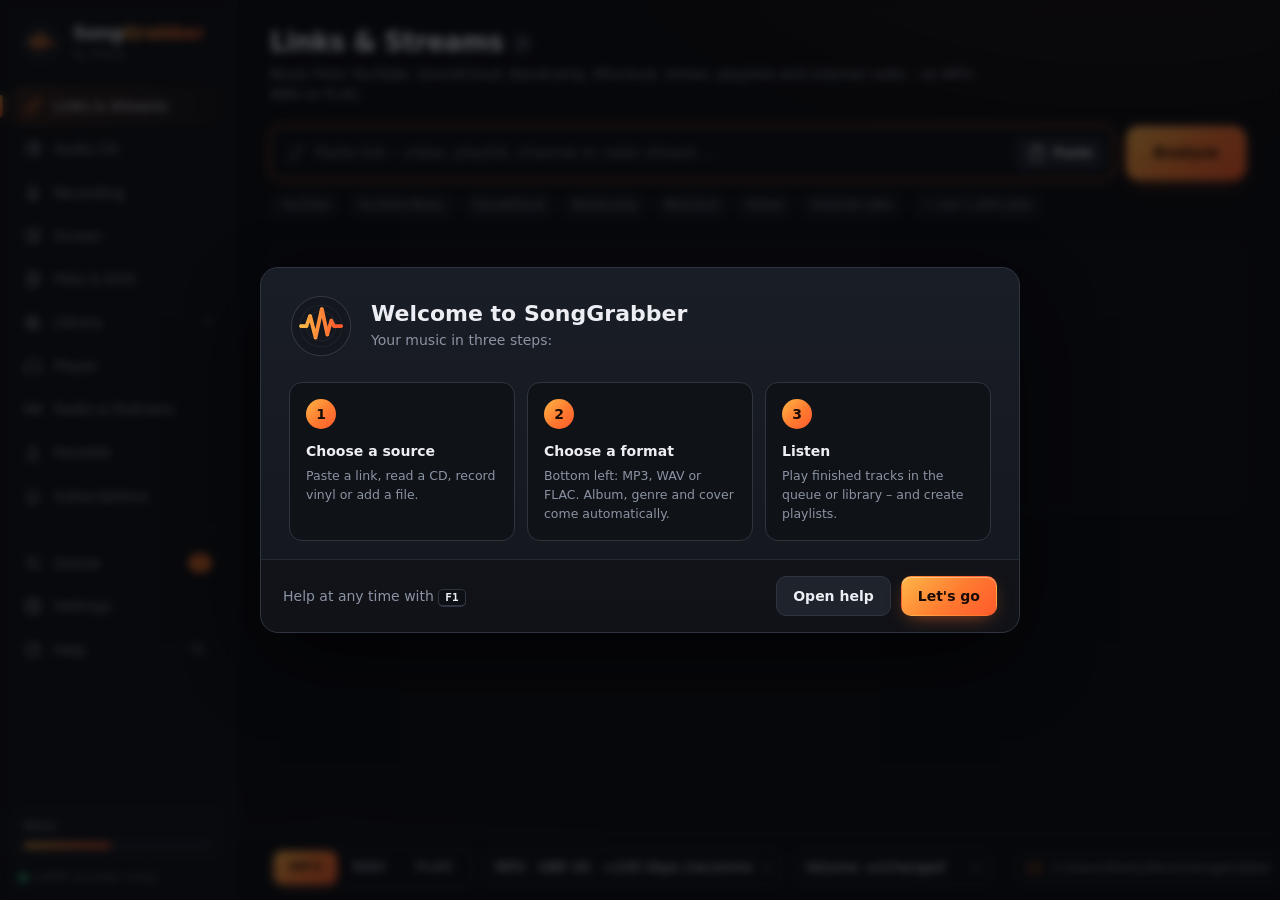
==== ui/index.html @ ac11a35f "Karaoke: Tonart ändern (Phase-Vocoder), Fernseher-Modus, Punkte, Verlauf & Bestenliste, Hall auf der" ====
<!doctype html>
<html lang="de">
<head>
<meta charset="utf-8">
<meta name="viewport" content="width=device-width, initial-scale=1">
<title>SongGrabber</title>
<link rel="stylesheet" href="app.css">
</head>
<body>
<svg width="0" height="0" style="position:absolute">
  <defs>
    <symbol id="i-link" viewBox="0 0 24 24"><path d="M10 13a5 5 0 0 0 7.07 0l3-3a5 5 0 0 0-7.07-7.07l-1.5 1.5"/><path d="M14 11a5 5 0 0 0-7.07 0l-3 3a5 5 0 0 0 7.07 7.07l1.5-1.5"/></symbol>
    <symbol id="i-disc" viewBox="0 0 24 24"><circle cx="12" cy="12" r="9"/><circle cx="12" cy="12" r="2.5"/><path d="M12 5.5a6.5 6.5 0 0 1 6.5 6.5"/></symbol>
    <symbol id="i-mic" viewBox="0 0 24 24"><rect x="9" y="3" width="6" height="11" rx="3"/><path d="M5.5 11a6.5 6.5 0 0 0 13 0M12 17.5V21M8.5 21h7"/></symbol>
    <symbol id="i-file" viewBox="0 0 24 24"><path d="M14 3H7a2 2 0 0 0-2 2v14a2 2 0 0 0 2 2h10a2 2 0 0 0 2-2V8z"/><path d="M14 3v5h5"/><circle cx="10.5" cy="16" r="1.8"/><path d="M12.3 16V10.5l3 1"/></symbol>
    <symbol id="i-queue" viewBox="0 0 24 24"><path d="M4 6h16M4 12h10M4 18h7"/><path d="M17 15v6l4-3z"/></symbol>
    <symbol id="i-gear" viewBox="0 0 24 24"><circle cx="12" cy="12" r="3"/><path d="M19.4 15a1.65 1.65 0 0 0 .33 1.82l.06.06a2 2 0 1 1-2.83 2.83l-.06-.06a1.65 1.65 0 0 0-1.82-.33 1.65 1.65 0 0 0-1 1.51V21a2 2 0 1 1-4 0v-.09A1.65 1.65 0 0 0 9 19.4a1.65 1.65 0 0 0-1.82.33l-.06.06a2 2 0 1 1-2.83-2.83l.06-.06A1.65 1.65 0 0 0 4.68 15a1.65 1.65 0 0 0-1.51-1H3a2 2 0 1 1 0-4h.09A1.65 1.65 0 0 0 4.6 9a1.65 1.65 0 0 0-.33-1.82l-.06-.06a2 2 0 1 1 2.83-2.83l.06.06A1.65 1.65 0 0 0 9 4.68a1.65 1.65 0 0 0 1-1.51V3a2 2 0 1 1 4 0v.09a1.65 1.65 0 0 0 1 1.51 1.65 1.65 0 0 0 1.82-.33l.06-.06a2 2 0 1 1 2.83 2.83l-.06.06A1.65 1.65 0 0 0 19.4 9a1.65 1.65 0 0 0 1.51 1H21a2 2 0 1 1 0 4h-.09a1.65 1.65 0 0 0-1.51 1z"/></symbol>
    <symbol id="i-folder" viewBox="0 0 24 24"><path d="M3 7a2 2 0 0 1 2-2h4l2 2h8a2 2 0 0 1 2 2v8a2 2 0 0 1-2 2H5a2 2 0 0 1-2-2z"/></symbol>
    <symbol id="i-paste" viewBox="0 0 24 24"><rect x="8" y="3" width="8" height="4" rx="1"/><path d="M16 5h2a2 2 0 0 1 2 2v12a2 2 0 0 1-2 2H6a2 2 0 0 1-2-2V7a2 2 0 0 1 2-2h2"/></symbol>
    <symbol id="i-x" viewBox="0 0 24 24"><path d="M6 6l12 12M18 6L6 18"/></symbol>
    <symbol id="i-eject" viewBox="0 0 24 24"><path d="M12 5l7 8H5z"/><path d="M5 18h14"/></symbol>
    <symbol id="i-refresh" viewBox="0 0 24 24"><path d="M20 11a8 8 0 0 0-14.3-4.9L4 8M4 4v4h4M4 13a8 8 0 0 0 14.3 4.9L20 16M20 20v-4h-4"/></symbol>
    <symbol id="i-check" viewBox="0 0 24 24"><path d="M5 12.5l4.5 4.5L19 7.5"/></symbol>
    <symbol id="i-radio" viewBox="0 0 24 24"><circle cx="12" cy="12" r="2"/><path d="M16.24 7.76a6 6 0 0 1 0 8.49M7.76 16.24a6 6 0 0 1 0-8.49M19.07 4.93a10 10 0 0 1 0 14.14M4.93 19.07a10 10 0 0 1 0-14.14"/></symbol>
    <symbol id="i-plus" viewBox="0 0 24 24"><path d="M12 5v14M5 12h14"/></symbol>
    <symbol id="i-dvd" viewBox="0 0 24 24"><circle cx="12" cy="12" r="9"/><circle cx="12" cy="12" r="2.5"/><path d="M7 9.5h2.2a2.5 2.5 0 0 1 0 5H7zM13.5 9.5l1.6 5 1.6-5"/></symbol>
    <symbol id="i-play" viewBox="0 0 24 24"><path d="M7 5l12 7-12 7z"/></symbol>
    <symbol id="i-pause" viewBox="0 0 24 24"><path d="M8 5v14M16 5v14"/></symbol>
    <symbol id="i-stop" viewBox="0 0 24 24"><rect x="6" y="6" width="12" height="12" rx="1.5"/></symbol>
    <symbol id="i-lib" viewBox="0 0 24 24"><path d="M4 4v16M8 4v16"/><rect x="11" y="4" width="4" height="16" rx="1"/><path d="M17.5 5.2l3.3 14.4"/></symbol>
    <symbol id="i-prev" viewBox="0 0 24 24"><path d="M18 6l-9 6 9 6zM6 6v12"/></symbol>
    <symbol id="i-next" viewBox="0 0 24 24"><path d="M6 6l9 6-9 6zM18 6v12"/></symbol>
    <symbol id="i-vol" viewBox="0 0 24 24"><path d="M4 9h4l5-4v14l-5-4H4z"/><path d="M16.5 8.5a5 5 0 0 1 0 7M19 6a8.5 8.5 0 0 1 0 12"/></symbol>
    <symbol id="i-list" viewBox="0 0 24 24"><path d="M9 6h11M9 12h11M9 18h11"/><circle cx="4.5" cy="6" r="1"/><circle cx="4.5" cy="12" r="1"/><circle cx="4.5" cy="18" r="1"/></symbol>
    <symbol id="i-copy" viewBox="0 0 24 24"><rect x="9" y="9" width="11" height="11" rx="2"/><path d="M5 15V6a2 2 0 0 1 2-2h8"/></symbol>
    <symbol id="i-cut" viewBox="0 0 24 24"><circle cx="6" cy="7" r="2.5"/><circle cx="6" cy="17" r="2.5"/><path d="M8 8.5L20 18M8 15.5L20 6"/></symbol>
    <symbol id="i-search" viewBox="0 0 24 24"><circle cx="11" cy="11" r="6.5"/><path d="M20 20l-4.2-4.2"/></symbol>
    <symbol id="i-shuffle" viewBox="0 0 24 24"><path d="M3 7h3.5c4 0 6 10 10 10H21M3 17h3.5c1.5 0 2.7-1.4 3.8-3.3M13.7 10.3C14.8 8.4 16 7 17.5 7H21M18 4l3 3-3 3M18 14l3 3-3 3"/></symbol>
    <symbol id="i-wand" viewBox="0 0 24 24"><path d="M5 19L17 7M14 4l1 2 2 1-2 1-1 2-1-2-2-1 2-1zM19 11l.6 1.4L21 13l-1.4.6L19 15l-.6-1.4L17 13l1.4-.6z"/></symbol>
    <symbol id="i-trash" viewBox="0 0 24 24"><path d="M4 7h16M10 11v6M14 11v6M6 7l1 13h10l1-13M9 7V4h6v3"/></symbol>
    <symbol id="i-help" viewBox="0 0 24 24"><circle cx="12" cy="12" r="9"/><path d="M9.5 9.2a2.6 2.6 0 0 1 5 .9c0 1.8-2.5 2.3-2.5 3.9M12 17.2v.1"/></symbol>
    <symbol id="i-stage" viewBox="0 0 24 24"><path d="M12 3a3 3 0 0 1 3 3v4a3 3 0 0 1-6 0V6a3 3 0 0 1 3-3z"/><path d="M5 20l3.5-5M19 20l-3.5-5M8 21h8"/></symbol>
    <symbol id="i-bell" viewBox="0 0 24 24"><path d="M6 16V11a6 6 0 0 1 12 0v5l1.5 2h-15z"/><path d="M10 20.5a2 2 0 0 0 4 0"/></symbol>
    <symbol id="i-tag" viewBox="0 0 24 24"><path d="M3 12V4h8l9.5 9.5-8 8z"/><circle cx="7.5" cy="8.5" r="1.4"/></symbol>
    <symbol id="i-lyrics" viewBox="0 0 24 24"><path d="M4 6h10M4 10h10M4 14h6"/><path d="M17 18V5l4 1.5"/><circle cx="15" cy="18" r="2"/></symbol>
    <symbol id="i-usb" viewBox="0 0 24 24"><rect x="7" y="9" width="10" height="13" rx="2"/><path d="M9 9V3h6v6M10.5 5.5v1M13.5 5.5v1"/></symbol>
    <symbol id="i-finger" viewBox="0 0 24 24"><path d="M12 11v3M8.5 9.5a4 4 0 0 1 7 2.5v2a8 8 0 0 1-1 4M6 12a6 6 0 0 1 10.5-4M5.5 16a10 10 0 0 0 .5-4M12 18a12 12 0 0 1-2 3M17.6 10.5c.3.5.4 1 .4 1.5v2"/></symbol>
    <symbol id="i-chapters" viewBox="0 0 24 24"><rect x="3" y="5" width="18" height="14" rx="2"/><path d="M8 5v14M14 5v14"/></symbol>
    <symbol id="i-repeat" viewBox="0 0 24 24"><path d="M17 2l3 3-3 3"/><path d="M4 11V9a4 4 0 0 1 4-4h12M7 22l-3-3 3-3"/><path d="M20 13v2a4 4 0 0 1-4 4H4"/></symbol>
    <symbol id="i-repeat1" viewBox="0 0 24 24"><path d="M17 2l3 3-3 3"/><path d="M4 11V9a4 4 0 0 1 4-4h12M7 22l-3-3 3-3"/><path d="M20 13v2a4 4 0 0 1-4 4H4"/><path d="M11 10.5l1.5-1v5"/></symbol>
    <symbol id="i-expand" viewBox="0 0 24 24"><path d="M15 3h6v6M9 21H3v-6M21 3l-7 7M3 21l7-7"/></symbol>
    <symbol id="i-phones" viewBox="0 0 24 24"><path d="M3 18v-6a9 9 0 0 1 18 0v6"/><path d="M21 19a2 2 0 0 1-2 2h-1v-6h3zM3 19a2 2 0 0 0 2 2h1v-6H3z"/></symbol>
    <symbol id="i-eq" viewBox="0 0 24 24"><path d="M4 21v-7M4 10V3M12 21v-9M12 8V3M20 21v-5M20 12V3M1 14h6M9 8h6M17 16h6"/></symbol>
    <symbol id="i-bulb" viewBox="0 0 24 24"><path d="M9 18h6M10 21h4M12 3a6 6 0 0 0-3.5 10.9c.6.5 1 1.2 1 2.1h5c0-.9.4-1.6 1-2.1A6 6 0 0 0 12 3z"/></symbol>
    <symbol id="i-palette" viewBox="0 0 24 24"><path d="M12 3a9 9 0 0 0 0 18c1.1 0 1.7-.9 1.4-1.8-.3-.8.2-1.7 1.1-1.7H17a4 4 0 0 0 4-4c0-5-4-8.5-9-8.5z"/><circle cx="7.5" cy="11" r="1.2"/><circle cx="10.5" cy="7.2" r="1.2"/><circle cx="15" cy="7.8" r="1.2"/></symbol>
    <symbol id="i-mini" viewBox="0 0 24 24"><rect x="3" y="4" width="18" height="16" rx="2"/><rect x="11" y="12" width="8" height="6" rx="1" fill="currentColor"/></symbol>
    <symbol id="i-moon" viewBox="0 0 24 24"><path d="M21 12.8A9 9 0 1 1 11.2 3a7 7 0 0 0 9.8 9.8z"/></symbol>
    <symbol id="i-full" viewBox="0 0 24 24"><path d="M8 3H5a2 2 0 0 0-2 2v3M21 8V5a2 2 0 0 0-2-2h-3M3 16v3a2 2 0 0 0 2 2h3M16 21h3a2 2 0 0 0 2-2v-3"/></symbol>
    <symbol id="i-mute" viewBox="0 0 24 24"><path d="M4 9h4l5-4v14l-5-4H4z"/><path d="M17 9l5 6M22 9l-5 6"/></symbol>
    <symbol id="i-sparkle" viewBox="0 0 24 24"><path d="M12 3l1.8 5.2L19 10l-5.2 1.8L12 17l-1.8-5.2L5 10l5.2-1.8z"/><path d="M19 15l.8 2.2L22 18l-2.2.8L19 21l-.8-2.2L16 18l2.2-.8z"/></symbol>
    <symbol id="i-podcast" viewBox="0 0 24 24"><circle cx="12" cy="10" r="3"/><path d="M12 13v8M7.5 15.5a7 7 0 1 1 9 0M5 18.5a10.5 10.5 0 1 1 14 0"/></symbol>
    <symbol id="i-tv" viewBox="0 0 24 24"><rect x="2.5" y="4.5" width="19" height="13" rx="2"/><path d="M8 21h8M12 17.5V21"/></symbol>
    <symbol id="i-trophy" viewBox="0 0 24 24"><path d="M7 4h10v5a5 5 0 0 1-10 0z"/><path d="M7 6H4.5a2.5 2.5 0 0 0 3 4M17 6h2.5a2.5 2.5 0 0 1-3 4M12 14v3.5M8.5 21h7M9.5 17.5h5"/></symbol>
    <symbol id="i-clock" viewBox="0 0 24 24"><circle cx="12" cy="12" r="9"/><path d="M12 7v5l3.2 2"/></symbol>
    <symbol id="i-star" viewBox="0 0 24 24"><path d="M12 3l2.8 5.7 6.2.9-4.5 4.4 1 6.2L12 17.3 6.5 20.2l1-6.2L3 9.6l6.2-.9z"/></symbol>
    <symbol id="i-globe" viewBox="0 0 24 24"><circle cx="12" cy="12" r="9"/><path d="M3 12h18M12 3a14 14 0 0 1 0 18M12 3a14 14 0 0 0 0 18"/></symbol>
    <symbol id="i-down" viewBox="0 0 24 24"><path d="M12 4v12M6 11l6 6 6-6M5 20h14"/></symbol>
    <symbol id="i-heart" viewBox="0 0 24 24"><path d="M12 20s-7-4.4-9.2-9A5 5 0 0 1 12 6a5 5 0 0 1 9.2 5C19 15.6 12 20 12 20z"/></symbol>
    <symbol id="i-screen" viewBox="0 0 24 24"><rect x="3" y="4" width="18" height="12" rx="2"/><path d="M8 20h8M12 16v4"/><circle cx="12" cy="10" r="2.2" fill="currentColor" stroke="none"/></symbol>
    <symbol id="i-micoff" viewBox="0 0 24 24"><path d="M9 9v2a3 3 0 0 0 5.1 2.1M15 10.5V6a3 3 0 0 0-5.7-1.3M5.5 11a6.5 6.5 0 0 0 10.6 5M18.5 11a6.4 6.4 0 0 1-.6 2.7M12 17.5V21M3 3l18 18"/></symbol>
    <symbol id="i-crop" viewBox="0 0 24 24"><path d="M6 2v14a2 2 0 0 0 2 2h14M2 6h14a2 2 0 0 1 2 2v14"/></symbol>
    <symbol id="i-up" viewBox="0 0 24 24"><path d="M6 15l6-6 6 6"/></symbol>
    <symbol id="i-down2" viewBox="0 0 24 24"><path d="M6 9l6 6 6-6"/></symbol>
    <symbol id="i-window" viewBox="0 0 24 24"><rect x="3" y="4" width="18" height="16" rx="2"/><path d="M3 8.5h18"/><circle cx="6" cy="6.3" r=".6"/><circle cx="8.3" cy="6.3" r=".6"/></symbol>
    <symbol id="i-pc" viewBox="0 0 24 24"><rect x="3" y="4" width="18" height="12" rx="2"/><path d="M8 20h8M12 16v4"/></symbol>
    <symbol id="i-plug" viewBox="0 0 24 24"><path d="M9 3v5M15 3v5M6 8h12v3a6 6 0 0 1-12 0zM12 17v4"/></symbol>
  </defs>
</svg>

<div class="app">
  <!-- ============ Seitenleiste ============ -->
  <aside class="side">
    <div class="brand">
      <svg class="logo" viewBox="0 0 48 48" aria-hidden="true">
        <defs><linearGradient id="lg" x1="0" y1="0" x2="1" y2="1"><stop offset="0" stop-color="#FFB547"/><stop offset="1" stop-color="#FF5A2C"/></linearGradient></defs>
        <circle cx="24" cy="24" r="22" fill="#14171D" stroke="#2A2F3A"/>
        <circle cx="24" cy="24" r="16" fill="none" stroke="#1F232B" stroke-width="1.2"/>
        <circle cx="24" cy="24" r="11" fill="none" stroke="#1F232B" stroke-width="1.2"/>
        <path d="M9 24h4l2.5-7 4 15 4.5-20 4 18 3-10 2 4h6" fill="none" stroke="url(#lg)" stroke-width="2.6" stroke-linecap="round" stroke-linejoin="round"/>
      </svg>
      <div>
        <div class="brand-name">Song<span>Grabber</span></div>
        <div class="brand-sub">by Pezhy</div>
      </div>
    </div>

    <nav class="nav">
      <button class="nav-item active" data-page="links"><svg><use href="#i-link"/></svg><span>Links &amp; Streams</span></button>
      <button class="nav-item" data-page="cd"><svg><use href="#i-disc"/></svg><span>Audio-CD</span></button>
      <button class="nav-item" data-page="rec"><svg><use href="#i-mic"/></svg><span>Aufnahme</span><i class="rec-dot" id="navRecDot"></i></button>
      <button class="nav-item" data-page="screen"><svg><use href="#i-screen"/></svg><span>Bildschirm</span><i class="rec-dot" id="navScrDot"></i></button>
      <button class="nav-item" data-page="files"><svg><use href="#i-file"/></svg><span>Dateien &amp; DVD</span></button>
      <button class="nav-item" data-page="library"><svg><use href="#i-lib"/></svg><span>Bibliothek</span><b class="count" id="libCount"></b></button>
      <button class="nav-item" data-page="player"><svg><use href="#i-phones"/></svg><span>Player</span><i class="eqbars" id="navEq"><b></b><b></b><b></b></i></button>
      <button class="nav-item" data-page="radio"><svg><use href="#i-radio"/></svg><span>Radio &amp; Podcasts</span></button>
      <button class="nav-item" data-page="karaoke"><svg><use href="#i-stage"/></svg><span>Karaoke</span></button>
      <button class="nav-item" data-page="abos"><svg><use href="#i-bell"/></svg><span>Abos</span><b class="count" id="aboCount"></b></button>
      <div class="nav-sep"></div>
      <button class="nav-item" data-page="queue"><svg><use href="#i-queue"/></svg><span>Warteschlange</span><b class="badge" id="queueBadge" hidden>0</b></button>
      <button class="nav-item" data-page="settings"><svg><use href="#i-gear"/></svg><span>Einstellungen</span></button>
      <button class="nav-item" data-page="help"><svg><use href="#i-help"/></svg><span>Hilfe</span><kbd class="nav-kbd">F1</kbd></button>
    </nav>

    <div class="side-foot">
      <div class="mini-now" id="miniNow" hidden>
        <div class="mini-title" id="miniTitle">–</div>
        <div class="bar"><i id="miniBar"></i></div>
      </div>
      <div class="tools-state" id="toolsState"><i></i><span>Prüfe Encoder …</span></div>
    </div>
  </aside>

  <!-- ============ Hauptbereich ============ -->
  <main class="main">

    <!-- ---------- Links ---------- -->
    <section class="page active" id="page-links">
      <header class="page-head">
        <div><h1>Links &amp; Streams</h1><p>Musik aus YouTube, SoundCloud, Bandcamp, Mixcloud, Vimeo, Playlists und Internetradio – als MP3, WAV oder FLAC.</p></div>
      </header>

      <div class="hero">
        <div class="url-field">
          <svg><use href="#i-link"/></svg>
          <input id="urlInput" type="text" spellcheck="false" placeholder="Link einfügen – Video, Playlist, Kanal oder Radio-Stream …">
          <button class="ghost sm" id="btnPaste" title="Aus Zwischenablage einfügen"><svg><use href="#i-paste"/></svg>Einfügen</button>
        </div>
        <button class="primary lg" id="btnAnalyze">Analysieren</button>
      </div>
      <div class="chips">
        <span>YouTube</span><span>YouTube Music</span><span>SoundCloud</span><span>Bandcamp</span><span>Mixcloud</span><span>Vimeo</span><span>Internetradio</span><span>+ über 1.000 Seiten</span>
      </div>

      <div class="clip-banner" id="clipBanner" hidden>
        <svg><use href="#i-paste"/></svg>
        <div class="grow"><b>Link in der Zwischenablage erkannt</b><small id="clipUrl"></small></div>
        <button class="ghost sm" id="clipNo">Ignorieren</button>
        <button class="primary sm" id="clipYes">Übernehmen</button>
      </div>

      <div class="stream-live" id="streamLive" hidden>
        <div class="pulse"></div>
        <div class="grow"><b id="streamName">Stream</b><small id="streamInfo">00:00 · 0 MB</small></div>
        <button class="danger" id="btnStreamStop"><svg><use href="#i-stop"/></svg>Mitschnitt beenden</button>
      </div>

      <div class="empty" id="linkEmpty">
        <div class="empty-art"><svg><use href="#i-link"/></svg></div>
        <h3>Link einfügen und loslegen</h3>
        <p>Einzelne Titel landen direkt mit Cover und ID3-Tags im Zielordner. Bei Playlists wählst du die Titel aus.</p>
      </div>

      <div class="card result" id="linkResult" hidden>
        <div class="result-top">
          <div class="thumb" id="resThumb"></div>
          <div class="result-meta">
            <div class="badges" id="resBadges"></div>
            <h2 id="resTitle">–</h2>
            <p class="muted" id="resSub">–</p>
            <div class="meta-found" id="resMeta" hidden></div>
            <div class="form-grid three" id="resFields">
              <label>Interpret<input id="resArtist"></label>
              <label id="resTrackWrap">Titel<input id="resTrack"></label>
              <label>Album<input id="resAlbum" placeholder="wird automatisch gesucht"></label>
              <label>Genre<input id="resGenre" list="genres" placeholder="wird automatisch gesucht"></label>
              <label id="resYearWrap">Jahr<input id="resYear"></label>
              <label id="resNoWrap">Titel-Nr.<input id="resNo" placeholder="z. B. 1/11"></label>
            </div>
          </div>
        </div>

        <div class="chap-box" id="chapBox" hidden>
          <div class="live-head">
            <div class="live-ico chap"><svg><use href="#i-chapters"/></svg></div>
            <div class="grow"><b id="chapHead">Kapitel gefunden</b><small id="chapSub">Jedes Kapitel wird ein eigener Titel – mit Nummer, Album und Cover.</small></div>
            <label class="switch inline-sw"><input type="checkbox" id="chapOn" checked><i></i><span>Aufteilen</span></label>
          </div>
          <div class="chap-list" id="chapList"></div>
        </div>

        <div class="live-box" id="liveBox" hidden>
          <div class="live-head">
            <div class="live-ico"><svg><use href="#i-stage"/></svg></div>
            <div class="grow"><b>Das sieht nach einem Live-Auftritt aus</b><small id="liveWhy"></small></div>
            <button class="ghost sm" id="btnKeepLive">Live-Version behalten</button>
          </div>
          <div class="live-cands" id="liveCands"></div>
        </div>

        <div class="playlist" id="plWrap" hidden>
          <div class="pl-head">
            <label class="check"><input type="checkbox" id="plAll" checked><span></span>Alle auswählen</label>
            <span class="muted" id="plCount"></span>
            <div class="grow"></div>
            <label class="check"><input type="checkbox" id="plAsAlbum"><span></span>Als Album taggen (Titelnummern)</label>
          </div>
          <div class="pl-list" id="plList"></div>
        </div>

        <div class="result-actions">
          <div class="stream-opts" id="streamOpts" hidden>
            <label>Name<input id="streamNameIn" placeholder="z. B. Radio Bremen 1"></label>
            <label>Dauer (Min.)<input id="streamMin" type="number" min="0" value="0" title="0 = bis du stoppst"></label>
          </div>
          <div class="grow"></div>
          <button class="ghost" id="btnStreamStart" hidden><svg><use href="#i-radio"/></svg>Live mitschneiden</button>
          <button class="ghost" id="btnStreamPlay" title="Sofort anhören, ohne herunterzuladen"><svg><use href="#i-play"/></svg>Abspielen</button>
          <button class="primary" id="btnDownload">Herunterladen &amp; umwandeln</button>
        </div>
      </div>
    </section>

    <!-- ---------- Audio-CD ---------- -->
    <section class="page" id="page-cd">
      <header class="page-head">
        <div><h1>Audio-CD</h1><p>Digital Bit für Bit auslesen, Trackinfos und Cover automatisch von MusicBrainz.</p></div>
        <div class="head-actions">
          <select id="cdDrive"></select>
          <button class="ghost icon" id="btnCdDrives" title="Laufwerke neu suchen"><svg><use href="#i-refresh"/></svg></button>
          <button class="ghost" id="btnCdImage" title="CD-Abbild (CUE/BIN) wie eine CD lesen – auch ohne Laufwerk"><svg><use href="#i-file"/></svg>CD-Abbild öffnen</button>
          <button class="ghost" id="btnCdEject"><svg><use href="#i-eject"/></svg>Auswerfen</button>
          <button class="primary" id="btnCdRead"><svg><use href="#i-disc"/></svg>CD lesen</button>
        </div>
      </header>

      <div class="empty" id="cdEmpty">
        <div class="empty-art spin-slow"><svg><use href="#i-disc"/></svg></div>
        <h3>CD einlegen und „CD lesen“ klicken</h3>
        <p>SongGrabber liest das Inhaltsverzeichnis, berechnet die Disc-ID und holt Interpret, Album, Titel und Cover.</p>
        <p class="muted" style="margin-top:14px">Kein Laufwerk? <button class="link" id="btnCdTest" style="color:var(--accent2)">Test-CD erzeugen und ausprobieren</button> oder ein CD-Abbild (CUE/BIN) öffnen.</p>
      </div>

      <div class="cd-view" id="cdView" hidden>
        <div class="card album">
          <div class="cover" id="cdCover" data-drop="image:cd" title="Klicken oder Bild hierher ziehen, um ein eigenes Cover zu wählen"></div>
          <div class="album-meta">
            <div class="badges" id="cdBadges"></div>
            <div class="form-grid four">
              <label class="span2">Interpret<input id="cdArtist"></label>
              <label class="span2">Album<input id="cdAlbum"></label>
              <label>Jahr<input id="cdYear"></label>
              <label>Genre<input id="cdGenre" list="genres"></label>
              <label class="span2" id="cdReleaseWrap" hidden>Veröffentlichung<select id="cdRelease"></select></label>
            </div>
          </div>
        </div>

        <div class="card table-card">
          <div class="tbl-head cd-cols">
            <label class="check"><input type="checkbox" id="cdAll" checked><span></span></label>
            <span>#</span><span>Titel</span><span>Interpret</span><span class="r">Dauer</span>
          </div>
          <div id="cdTracks"></div>
          <div class="tbl-foot">
            <span class="muted" id="cdSummary">–</span>
            <div class="grow"></div>
            <button class="ghost sm" id="btnCdCopyArtist">Album-Interpret für alle Titel</button>
            <button class="primary" id="btnCdRip">Ausgewählte Titel rippen</button>
          </div>
        </div>
      </div>
    </section>

    <!-- ---------- Aufnahme ---------- -->
    <section class="page" id="page-rec">
      <header class="page-head">
        <div><h1>Aufnahme</h1><p>Schallplatte, Kassette, Systemsound oder Mikrofon – mit Pegelanzeige, Auto-Start und automatischer Titeltrennung.</p></div>
      </header>

      <div class="mic-warn" id="micWarn" hidden>
        <svg><use href="#i-mic"/></svg>
        <div class="grow"><b id="micWarnT">Windows blockiert den Mikrofonzugriff</b><small id="micWarnS">Unter Datenschutz ist „Desktop-Apps Zugriff auf das Mikrofon erlauben“ ausgeschaltet – deshalb kommt kein Ton an.</small></div>
        <button class="primary sm" id="btnMicPriv">Windows-Einstellung öffnen</button>
      </div>

      <div class="rec-layout">
        <div class="card rec-deck">
          <div class="deck-top">
            <label class="grow">Quelle<select id="recDevice"></select></label>
            <button class="ghost icon" id="btnRecDevices" title="Geräte neu laden"><svg><use href="#i-refresh"/></svg></button>
          </div>

          <div class="deck-display">
            <div class="deck-status"><i class="led" id="recLed"></i><span id="recState">Bereit</span><span class="clip" id="recClip" hidden>CLIP</span></div>
            <div class="timer" id="recTimer">00:00:00</div>
            <canvas id="recWave" height="120"></canvas>
            <div class="meters">
              <div class="meter"><b>L</b><canvas id="meterL" height="14"></canvas><span id="meterLv">-∞</span></div>
              <div class="meter"><b>R</b><canvas id="meterR" height="14"></canvas><span id="meterRv">-∞</span></div>
              <div class="scale"><span>-60</span><span>-40</span><span>-24</span><span>-12</span><span>-6</span><span>-3</span><span>0 dB</span></div>
            </div>
          </div>

          <div class="transport">
            <button class="round ghost" id="btnRecPause" disabled title="Pause"><svg><use href="#i-pause"/></svg></button>
            <button class="round rec" id="btnRec" title="Aufnahme starten"><i></i></button>
            <button class="round ghost" id="btnRecStop" disabled title="Stopp & speichern"><svg><use href="#i-stop"/></svg></button>
          </div>
          <div class="transport-sub"><button class="link" id="btnRecDiscard" hidden>Aufnahme verwerfen</button></div>

          <div class="gain">
            <span>Pegel</span>
            <input type="range" id="recGain" min="-12" max="24" step="0.5" value="0">
            <b id="recGainV">0,0 dB</b>
          </div>
        </div>

        <div class="rec-side">
          <div class="card">
            <h4>Eingänge <span class="h-sub">der aktive leuchtet grün</span></h4>
            <div class="inputs" id="recInputs"><div class="muted" style="font-size:12.5px">Suche Eingänge …</div></div>
          </div>
          <div class="card">
            <h4>Quelle</h4>
            <div class="modes" id="recModes">
              <button data-mode="vinyl" class="mode active"><span class="m-ico">◉</span><b>Schallplatte</b><small>Knackser weg, Titel trennen</small></button>
              <button data-mode="tape" class="mode"><span class="m-ico">▭</span><b>Kassette</b><small>Titel trennen, Auto-Stopp</small></button>
              <button data-mode="system" class="mode"><span class="m-ico">♫</span><b>Systemsound</b><small>Alles, was der PC abspielt</small></button>
              <button data-mode="mic" class="mode"><span class="m-ico">●</span><b>Mikrofon</b><small>Sprache &amp; Instrumente</small></button>
            </div>
          </div>
          <div class="card">
            <h4>Automatik</h4>
            <label class="switch"><input type="checkbox" id="recWait"><i></i><span>Start bei Signal</span><small>wartet, bis die Nadel aufsetzt</small></label>
            <label class="switch"><input type="checkbox" id="recSplit"><i></i><span>Automatisch in Titel teilen</span><small>an Pausen ab <input class="tiny" id="recSplitPause" type="number" step="0.5" min="0.5" value="1.5"> s</small></label>
            <label class="switch"><input type="checkbox" id="recAutoStop"><i></i><span>Stopp nach Stille</span><small>nach <input class="tiny" id="recStopSec" type="number" min="3" value="15"> s (Seitenende)</small></label>
            <label class="switch"><input type="checkbox" id="recVinyl"><i></i><span>Knackser &amp; Rumpeln entfernen</span><small>Declicker + Trittschallfilter</small></label>
            <div class="row2">
              <label>Schwelle<select id="recThr"><option value="-50">-50 dB (leise)</option><option value="-45" selected>-45 dB</option><option value="-40">-40 dB</option><option value="-35">-35 dB (Rauschen)</option></select></label>
              <label>Aufnahme<select id="recFmt"><option value="44100/16">44,1 kHz · 16 Bit</option><option value="48000/24" selected>48 kHz · 24 Bit</option><option value="96000/24">96 kHz · 24 Bit</option></select></label>
            </div>
          </div>
          <div class="card">
            <h4>Tags</h4>
            <div class="form-grid">
              <label>Interpret<input id="recArtist"></label>
              <label>Album / Titel<input id="recAlbum"></label>
              <label>Jahr<input id="recYear"></label>
              <label>Genre<input id="recGenre" list="genres"></label>
            </div>
          </div>
        </div>
      </div>
    </section>

    <!-- ---------- Bildschirm ---------- -->
    <section class="page" id="page-screen">
      <header class="page-head">
        <div><h1>Bildschirm aufnehmen</h1><p>Zoom, Teams, Webinar oder Live-Coaching als Video speichern – mit dem Ton vom PC und auf Wunsch mit deinem Mikrofon.</p></div>
      </header>

      <div class="scr-hint" id="scrHint" hidden>
        <svg><use href="#i-help"/></svg>
        <span>Bitte nur aufnehmen, wenn alle Beteiligten einverstanden sind – am besten zu Beginn kurz fragen.</span>
        <button class="link" id="scrHintOk">Verstanden</button>
      </div>

      <div class="card scr-off" id="scrOff" hidden>
        <svg><use href="#i-screen"/></svg>
        <div><b>Bildschirmaufnahme ist hier nicht möglich</b><p id="scrOffWhy"></p></div>
      </div>

      <!-- Einrichten -->
      <div class="scr-layout" id="scrSetup">
        <div class="scr-steps">
          <div class="card scr-step">
            <h4><i class="num">1</i>Was soll aufgenommen werden?</h4>
            <div class="seg scr-kind" id="scrKind">
              <button data-k="screen" class="active"><svg><use href="#i-screen"/></svg>Ganzer Bildschirm</button>
              <button data-k="win"><svg><use href="#i-window"/></svg>Ein Fenster / Programm</button>
              <button data-k="area"><svg><use href="#i-crop"/></svg>Bereich zeichnen</button>
            </div>
            <div class="scr-list" id="scrList"><div class="muted">Suche Bildschirme und Fenster …</div></div>
            <div class="scr-listfoot">
              <small class="muted" id="scrKindTip">Alles, was auf diesem Bildschirm zu sehen ist – auch Hinweise und andere Fenster.</small>
              <button class="ghost sm" id="scrRefresh"><svg><use href="#i-refresh"/></svg>Neu suchen</button>
            </div>
          </div>

          <div class="card scr-step">
            <h4><i class="num">2</i>Welcher Ton soll mit drauf?</h4>
            <label class="scr-audio" id="scrSysRow">
              <input type="checkbox" id="scrSys" checked>
              <span class="ico"><svg><use href="#i-vol"/></svg></span>
              <span class="txt"><b>Ton vom PC</b><small>Was die anderen im Meeting sagen, Videos, Musik – alles, was aus deinen Lautsprechern oder Kopfhörern kommt.</small></span>
              <span class="yes">wird aufgenommen</span><span class="no">wird nicht aufgenommen</span>
              <span class="lvl"><i id="scrSysLv"></i></span>
            </label>
            <label class="scr-audio" id="scrMicRow">
              <input type="checkbox" id="scrMic">
              <span class="ico"><svg><use href="#i-mic"/></svg></span>
              <span class="txt"><b>Mein Mikrofon</b><small>Was <u>du</u> sagst. Ohne Mikrofon hört man in der Aufnahme nur die anderen, nicht dich. Lässt sich während der Aufnahme jederzeit ein- und ausschalten.</small></span>
              <span class="yes">wird aufgenommen</span><span class="no">wird nicht aufgenommen</span>
              <span class="lvl"><i id="scrMicLv"></i></span>
            </label>
            <label class="scr-micdev" id="scrMicDevRow">Mikrofon<select id="scrMicDev"></select></label>
          </div>

          <div class="card scr-step">
            <h4><i class="num">3</i>Qualität</h4>
            <div class="row2">
              <label>Bild<select id="scrQ">
                <option value="small">Platz sparen (ca. 2 MB pro Minute)</option>
                <option value="normal" selected>Normal (ca. 5 MB pro Minute)</option>
                <option value="high">Gestochen scharf (ca. 12 MB pro Minute)</option>
              </select></label>
              <label>Flüssigkeit<select id="scrFps">
                <option value="15">15 Bilder/s – reicht für Meetings</option>
                <option value="30" selected>30 Bilder/s – flüssig</option>
                <option value="60">60 Bilder/s – für Spiele &amp; Animationen</option>
              </select></label>
            </div>
            <label class="switch"><input type="checkbox" id="scrCursor" checked><i></i><span>Mauszeiger zeigen</span><small>hilfreich bei Anleitungen</small></label>
            <label class="switch"><input type="checkbox" id="scrSmall" checked><i></i><span>Während der Aufnahme nur eine kleine Leiste zeigen</span><small>oben rechts, mit Uhr, Pause und Stopp – so ist SongGrabber nicht im Weg</small></label>
            <label class="switch"><input type="checkbox" id="scrMp3"><i></i><span>Zusätzlich nur den Ton als MP3</span><small>zum Nachhören unterwegs</small></label>
          </div>
        </div>

        <div class="scr-side">
          <div class="card scr-prev">
            <div class="scr-shot" id="scrShot"><span class="muted">Vorschau</span><div class="scr-cropbox" id="scrCropBox" hidden></div></div>
            <div class="scr-croprow">
              <button class="ghost sm" id="scrCropBtn"><svg><use href="#i-crop"/></svg><span>Nur einen Bereich aufnehmen</span></button>
              <button class="link" id="scrCropOff" hidden>Ganzes Bild</button>
            </div>
            <div class="scr-sum" id="scrSum"></div>
            <button class="scr-go" id="scrGo"><i></i>Aufnahme starten</button>
            <small class="muted scr-where" id="scrWhere"></small>
          </div>
        </div>
      </div>

      <!-- Läuft -->
      <div class="card scr-live" id="scrLive" hidden>
        <div class="scr-live-top"><i class="led on" id="scrLed"></i><b id="scrLiveState">Aufnahme läuft</b><span class="muted" id="scrLiveSrc"></span></div>
        <div class="scr-vwarn" id="scrVErr" hidden><svg><use href="#i-screen"/></svg><span><b>Achtung: Das Bild wird nicht mehr aufgenommen.</b> <small id="scrVErrT"></small></span></div>
        <div class="timer" id="scrTimer">00:00:00</div>
        <div class="muted scr-size" id="scrSize">0 MB</div>
        <div class="scr-meters">
          <div class="scr-meter" id="scrMSys"><span><svg><use href="#i-vol"/></svg>Ton vom PC</span><div class="bar"><i></i></div><em></em><span></span></div>
          <div class="scr-meter" id="scrMMic"><span><svg><use href="#i-mic"/></svg>Mein Mikrofon</span><div class="bar"><i></i></div><em></em><button class="mic-tog" id="scrMicTog"></button></div>
        </div>
        <div class="transport">
          <button class="round ghost" id="scrPause" title="Pause"><svg><use href="#i-pause"/></svg></button>
          <button class="round stop" id="scrStop" title="Stopp &amp; speichern"><svg><use href="#i-stop"/></svg></button>
        </div>
        <div class="scr-live-sub"><button class="ghost sm" id="scrToBar"><svg><use href="#i-mini"/></svg>Als kleine Leiste</button><span id="scrLiveTip" class="grow">oder SongGrabber minimieren – die Aufnahme läuft weiter.</span><button class="link" id="scrDiscard">Verwerfen</button></div>
      </div>

      <!-- Fertigstellen / Ergebnis -->
      <div class="card scr-done" id="scrDone" hidden>
        <div class="scr-fin" id="scrFin"><b>Video wird fertiggestellt …</b><div class="progress"><i id="scrFinBar"></i></div><small class="muted">Ton und Bild werden zusammengefügt – gleich geschafft.</small></div>
        <div class="scr-res" id="scrRes" hidden>
          <div class="scr-res-ico"><svg><use href="#i-check"/></svg></div>
          <div class="grow"><b id="scrResT">Aufnahme gespeichert</b><small id="scrResS"></small><code id="scrResP"></code></div>
          <div class="scr-res-act">
            <button class="primary" id="scrPlay"><svg><use href="#i-play"/></svg>Abspielen</button>
            <button class="ghost" id="scrShow"><svg><use href="#i-folder"/></svg>Im Ordner zeigen</button>
            <button class="ghost" id="scrNew">Neue Aufnahme</button>
          </div>
        </div>
        <div class="scr-err" id="scrErr" hidden><b>Das hat nicht geklappt</b><p id="scrErrT"></p><button class="ghost" id="scrErrNew">Zurück</button></div>
      </div>
    </section>

    <!-- ---------- Karaoke ---------- -->
    <section class="page" id="page-karaoke">
      <header class="page-head">
        <div><h1>Karaoke</h1><p>Karaoke-Videos von YouTube – ohne Werbung. Mit ★ gemerkte Songs werden gespeichert und laufen auch ohne Internet, z. B. beim Camping.</p></div>
        <div class="seg" id="kaTabs"><button data-t="songs" class="active">Songs</button><button data-t="lists">Playlists</button><button data-t="favs">★ Favoriten <b id="kaFavN"></b></button><button data-t="hist">Verlauf</button></div>
      </header>

      <div class="ka-layout">
        <div class="ka-main">
          <div class="card ka-stage" id="kaStage" hidden>
            <div class="ka-vid">
              <video id="kaVideo" playsinline crossorigin="anonymous"></video>
              <div class="ka-tvph" id="kaTvPh" hidden><svg><use href="#i-tv"/></svg><b>Läuft auf dem Fernseher</b><small>Steuern kannst du hier weiter: Pause, Tonart, nächster Song …</small><button class="ghost sm" id="kaTvBack">Wieder hier zeigen</button></div>
              <div class="ka-over" id="kaOver"></div>
              <div id="kaScore"></div>
              <div class="ka-rec" id="kaRecPill" hidden><i></i><b id="kaRecTime">REC 0:00</b><span class="ka-mic"><em id="kaRecLv"></em></span></div>
              <div class="ka-load" id="kaLoad" hidden><i class="spin"></i><span>Video wird geladen …</span></div>
            </div>
            <div class="ka-seek"><span id="kaCur">0:00</span><div class="ka-track"><input type="range" id="kaSeek" min="0" max="1000" value="0" title="Spulen (← →)"><div class="ka-ticks" id="kaTicks"></div></div><span id="kaRem">–</span><button class="ghost sm ka-chbtn" id="kaChBtn" hidden title="Songliste dieses Videos – Klick auf einen Song springt dorthin"><svg><use href="#i-list"/></svg><span id="kaChTxt">Songliste</span></button></div>
            <div class="ka-chlist" id="kaChList" hidden></div>
            <div class="ka-ctrl">
              <div class="ka-now"><b id="kaNowT">–</b><small id="kaNowS"></small></div>
              <button class="pp-btn sm" id="kaPrev" title="Zurück zum Anfang des Songs"><svg><use href="#i-prev"/></svg></button>
              <button class="pp-btn sm" id="kaPlay" title="Abspielen/Pause (Leertaste)"><svg><use href="#i-pause"/></svg></button>
              <button class="pp-btn sm" id="kaNext" title="Nächster Song (N)"><svg><use href="#i-next"/></svg></button>
              <div class="ka-key" id="kaKey" title="Tonart: tiefer oder höher singen – das Tempo bleibt gleich (Tasten − und +)"><button id="kaKeyDn" title="Tiefer (−)">♭</button><span id="kaKeyV" title="Klick: zurück zur Original-Tonart">Tonart</span><button id="kaKeyUp" title="Höher (+)">♯</button></div>
              <button class="ghost sm ka-recbtn" id="kaRecBtn" title="Mich jetzt aufnehmen (Stimme + Musik)"><i></i><span>Aufnahme</span></button>
              <button class="pp-btn sm" id="kaMute" title="Stumm"><svg><use href="#i-vol"/></svg></button><input type="range" id="kaVol" min="0" max="100" value="90" title="Lautstärke (↑ ↓)">
              <button class="pp-btn sm" id="kaFav" title="Als Favorit merken und für unterwegs speichern"><svg><use href="#i-star"/></svg></button>
              <button class="pp-btn sm" id="kaTv" title="Auf dem Fernseher zeigen – Video im Vollbild auf dem zweiten Bildschirm, Bedienung bleibt hier (T)"><svg><use href="#i-tv"/></svg></button>
              <button class="pp-btn sm" id="kaFull" title="Vollbild (F11)"><svg><use href="#i-full"/></svg></button>
              <button class="pp-btn sm" id="kaClose" title="Beenden"><svg><use href="#i-x"/></svg></button>
            </div>
          </div>

          <div id="kaSongs">
            <div class="rp-bar">
              <div class="seg ka-mode" id="kaMode"><button data-m="song" class="active" title="Einzelne Karaoke-Songs">Einzelne Songs</button><button data-m="long" title="Lange Videos mit vielen Songs und Songliste – z. B. „Love Rock Best Of“ (1 Std.)">Best-of &amp; Mixe</button></div>
              <div class="search grow"><svg><use href="#i-search"/></svg><input id="kaQ" placeholder="Song oder Interpret – z. B. „Atemlos“, „ABBA“, „Bon Jovi“ …"></div>
              <button class="primary" id="kaGo">Suchen</button>
            </div>
            <div class="ka-hint muted" id="kaHint">Tipp: Nur den Songtitel eingeben – „Karaoke“ hängt SongGrabber selbst an. Karaoke-Kanäle wie Sing King oder KaraFun kommen zuerst.</div>
            <div class="ka-grid" id="kaList"></div>
          </div>

          <div id="kaLists" hidden>
            <div class="rp-bar">
              <div class="search grow"><svg><use href="#i-search"/></svg><input id="kaPQ" placeholder="Playlist suchen – z. B. „Schlager“, „80er“, „Disney“ …"></div>
              <button class="primary" id="kaPGo">Suchen</button>
            </div>
            <div class="chips rp-tags" id="kaStarters"></div>
            <div class="ka-plhead" id="kaPlHead" hidden><button class="link" id="kaPlBack">← zurück zu den Playlists</button><b id="kaPlTitle"></b><div class="grow"></div><button class="ghost sm" id="kaPlAll"><svg><use href="#i-plus"/></svg>Alle in die Warteschlange</button></div>
            <div class="ka-grid" id="kaPl"></div>
          </div>

          <div id="kaFavs" hidden>
            <div class="ka-offbar">
              <svg><use href="#i-down"/></svg>
              <div class="grow"><b id="kaOffT">Offline</b><small id="kaOffS"></small></div>
              <button class="ghost sm" id="kaOffAll"><svg><use href="#i-down"/></svg>Alle offline holen</button>
              <button class="ghost sm" id="kaOpen"><svg><use href="#i-folder"/></svg>Ordner</button>
            </div>
            <div class="ka-grid" id="kaFavList"></div>
          </div>

          <div id="kaHist" hidden>
            <div class="ka-best" id="kaBest" hidden><h4><svg><use href="#i-trophy"/></svg>Bestenliste</h4><div id="kaBestList"></div></div>
            <div class="ka-histhead"><h4>Zuletzt gesungen</h4><div class="grow"></div><button class="link" id="kaHistClear">Verlauf leeren</button></div>
            <div class="ka-hist" id="kaHistList"></div>
          </div>
        </div>

        <aside class="card ka-side">
          <h4>Wer singt?</h4>
          <div class="ka-singer"><input id="kaSinger" list="kaSingers" placeholder="Name eingeben"><datalist id="kaSingers"></datalist></div>
          <small class="muted">Neue Songs kommen mit diesem Namen in die Warteschlange.</small>
          <div class="ka-recopt">
            <label class="switch"><input type="checkbox" id="kaScoreOn"><i></i><span>🏆 Punkte nach jedem Song</span><small>hört aufs Mikrofon – nur zum Spaß</small></label>
            <label class="switch"><input type="checkbox" id="kaRecOn"><i></i><span>🔴 Beim Singen aufnehmen</span><small>Stimme + Musik als MP3</small></label>
            <div id="kaRecMore"><label class="switch ka-sub"><input type="checkbox" id="kaRecMp4"><i></i><span>auch als Video (MP4)</span><small>Karaoke-Video mit deiner Stimme</small></label>
            <label class="ka-sub ka-hall">Hall auf der Stimme<select id="kaHall"><option value="off">Aus – trocken</option><option value="room">Raum</option><option value="stage" selected>Bühne</option><option value="hall">Konzerthalle</option></select></label></div>
            <small class="muted ka-tip">Tipp: Mit Kopfhörer oder Headset klingt die Aufnahme am besten.</small>
          </div>
          <h4 class="mt">Warteschlange <span class="h-sub" id="kaQN"></span></h4>
          <div class="ka-queue" id="kaQueue"></div>
          <div class="ka-qact"><button class="primary" id="kaStart"><svg><use href="#i-play"/></svg>Los geht's</button><button class="ghost sm" id="kaTv2" title="Auf dem Fernseher zeigen – Video im Vollbild auf dem zweiten Bildschirm"><svg><use href="#i-tv"/></svg>Fernseher</button><div class="grow"></div><button class="link" id="kaQClear">leeren</button></div>
          <div id="kaRecsWrap" hidden><h4 class="mt">Aufnahmen <span class="h-sub">dieser Sitzung</span></h4><div class="ka-recs" id="kaRecs"></div></div>
        </aside>
      </div>
    </section>

    <!-- ---------- Dateien ---------- -->
    <section class="page" id="page-files">
      <header class="page-head">
        <div><h1>Dateien &amp; DVD</h1><p>Audio aus Videos, DVDs und beliebigen Formaten holen – Tags werden übernommen und lassen sich bearbeiten.</p></div>
        <div class="head-actions">
          <button class="ghost" id="btnFilesAdd"><svg><use href="#i-plus"/></svg>Dateien</button>
          <button class="ghost" id="btnFolderAdd"><svg><use href="#i-folder"/></svg>Ordner</button>
          <button class="ghost" id="btnDvd"><svg><use href="#i-dvd"/></svg>DVD (VIDEO_TS)</button>
        </div>
      </header>
      <div class="empty drop" id="filesEmpty">
        <div class="empty-art"><svg><use href="#i-file"/></svg></div>
        <h3>Dateien hinzufügen</h3>
        <p>Einfach hierher ziehen: MP4, MKV, WEBM, MOV, AVI, VOB, FLAC, WAV, M4A, OGG, OPUS, WMA … – auch ganze Ordner oder einen DVD-Ordner.</p>
      </div>
      <div class="card table-card" id="filesView" hidden>
        <div class="tbl-head file-cols"><span>Datei</span><span>Interpret</span><span>Titel</span><span>Tonspur</span><span class="r">Dauer</span><span></span></div>
        <div id="filesList"></div>
        <div class="tbl-foot">
          <span class="muted" id="filesSummary"></span>
          <div class="grow"></div>
          <button class="ghost sm" id="btnFilesClear">Liste leeren</button>
          <button class="primary" id="btnFilesConvert">Alle umwandeln</button>
        </div>
      </div>
    </section>

    <!-- ---------- Bibliothek ---------- -->
    <section class="page" id="page-library">
      <header class="page-head">
        <div><h1>Bibliothek</h1><p>Alles in deinem Zielordner – suchen, abspielen und Playlists automatisch erstellen.</p></div>
        <div class="head-actions">
          <button class="ghost" id="btnLibScan"><svg><use href="#i-refresh"/></svg>Neu einlesen</button>
          <button class="ghost" id="btnLibClean" title="Doppelte Titel, fehlende Cover/Angaben und leere Ordner"><svg><use href="#i-wand"/></svg>Aufräumen</button>
          <button class="primary" id="btnPlMake"><svg><use href="#i-wand"/></svg>Playlists erstellen</button>
        </div>
      </header>
      <div class="lib-tabs">
        <div class="seg" id="libTabs"><button data-tab="tracks" class="active">Titel</button><button data-tab="playlists">Playlists</button></div>
        <div class="search" id="libSearchWrap"><svg><use href="#i-search"/></svg><input id="libSearch" placeholder="Suchen nach Titel, Interpret, Album, Genre …"></div>
        <select id="libGroup"><option value="">Alle Titel</option><option value="artist">nach Interpret</option><option value="album">nach Album</option><option value="genre">nach Genre</option><option value="decade">nach Jahrzehnt</option></select>
        <span class="muted" id="libInfo"></span>
      </div>
      <div class="card table-card" id="libTracks">
        <div class="tbl-head lib-cols"><label class="check"><input type="checkbox" id="libAll"><span></span></label><span></span>
          <span data-sort="title">Titel</span><span data-sort="artist">Interpret</span><span data-sort="album">Album</span><span data-sort="genre">Genre</span><span data-sort="year">Jahr</span><span data-sort="duration" class="r">Dauer</span></div>
        <div id="libList" class="lib-list"></div>
        <div class="tbl-foot">
          <span class="muted" id="libSel">–</span><div class="grow"></div>
          <button class="ghost sm" id="btnLibPlaySel"><svg><use href="#i-play"/></svg>Auswahl abspielen</button>
          <button class="ghost sm" id="btnLibShuffle"><svg><use href="#i-shuffle"/></svg>Zufällig abspielen</button>
          <button class="ghost sm danger-sm" id="btnLibDel" title="Ausgewählte löschen (Entf)"><svg><use href="#i-trash"/></svg>Löschen</button>
          <button class="ghost sm" id="btnLibExport"><svg><use href="#i-usb"/></svg>Übertragen</button>
          <button class="primary sm" id="btnLibToPl"><svg><use href="#i-list"/></svg>Auswahl als Playlist</button>
        </div>
      </div>
      <div class="pl-grid" id="libPlaylists" hidden></div>
    </section>

    <!-- ---------- Warteschlange ---------- -->
    <section class="page" id="page-queue">
      <header class="page-head">
        <div><h1>Warteschlange</h1><p>Alle Aufträge laufen nacheinander im Hintergrund – du kannst währenddessen weiterarbeiten.</p></div>
        <div class="head-actions">
          <button class="ghost" id="btnOpenOut"><svg><use href="#i-folder"/></svg>Zielordner öffnen</button>
          <button class="ghost" id="btnQueueClear">Fertige entfernen</button>
        </div>
      </header>
      <div class="empty" id="queueEmpty">
        <div class="empty-art"><svg><use href="#i-queue"/></svg></div>
        <h3>Noch keine Aufträge</h3>
        <p>Hier erscheinen Downloads, CD-Rips, Aufnahmen und Umwandlungen mit ihrem Fortschritt.</p>
      </div>
      <div class="jobs" id="jobs"></div>
    </section>

    <!-- ---------- Einstellungen ---------- -->
    <section class="page" id="page-settings">
      <header class="page-head"><div><h1>Einstellungen</h1><p>Wird automatisch gespeichert.</p></div>
        <div class="head-actions"><label class="lang-pick" title="Sprache · Language"><svg><use href="#i-globe"/></svg><span>Sprache</span><select id="setLang" data-noi18n>
          <option value="auto">Automatisch · Auto</option><option value="de">Deutsch</option><option value="en">English</option></select></label></div></header>
      <div class="settings">
        <div class="card">
          <h4>Speicherort &amp; Dateinamen</h4>
          <label>Zielordner
            <div class="inline" data-drop="folder:output_dir"><input id="setOut" readonly><button class="ghost sm" data-pick="setOut">Wählen</button></div>
          </label>
          <label>Ordnerstruktur
            <select id="setLayout">
              <option value="artist_album">Interpret / Album / 01 - Titel (empfohlen)</option>
              <option value="artist">Interpret / Interpret - Titel</option>
              <option value="flat">Alles in einem Ordner: Interpret - Titel</option>
              <option value="genre">Genre / Interpret / Album / 01 - Titel</option>
              <option value="custom">Eigene Vorlage</option>
            </select>
          </label>
          <label>Einzeltitel<input id="setNameSingle" data-key="name_single"></label>
          <label>Alben &amp; CDs<input id="setNameAlbum" data-key="name_album"></label>
          <p class="hint">Platzhalter: <code>{artist}</code> <code>{title}</code> <code>{album}</code> <code>{albumartist}</code> <code>{track:02}</code> <code>{date}</code> <code>{genre}</code> · „/“ erzeugt Unterordner</p>
          <div class="preview" id="namePreview"></div>
          <p class="hint">Ohne bekanntes Album landet ein Titel unter <code>Interpret/Singles/</code>.</p>
          <button class="ghost sm" id="btnReorg" style="margin-top:10px"><svg><use href="#i-folder"/></svg>Vorhandene Dateien jetzt so ordnen</button>
        </div>
        <div class="card">
          <h4>Klang &amp; Tags</h4>
          <label class="switch"><input type="checkbox" data-key="live_check"><i></i><span>Bei Live-Auftritten nach dem Original fragen</span><small>sucht Studioaufnahme bzw. offizielles Video</small></label>
          <label class="switch"><input type="checkbox" data-key="metadata_online"><i></i><span>Album, Genre, Jahr &amp; Cover online ergänzen</span><small>iTunes-Katalog, Ersatz: MusicBrainz</small></label>
          <label class="switch"><input type="checkbox" data-key="prefer_album_cover"><i></i><span>Albumcover statt Video-Vorschaubild</span></label>
          <label class="switch"><input type="checkbox" data-key="skip_existing"><i></i><span>Vorhandene Titel überspringen</span><small>keine Duplikate bei erneutem Download</small></label>
          <label class="switch"><input type="checkbox" data-key="auto_playlist_links"><i></i><span>Link-Playlists automatisch als Playlist speichern</span></label>
          <label class="switch"><input type="checkbox" data-key="clipboard_watch"><i></i><span>Links in der Zwischenablage erkennen</span></label>
          <label class="switch"><input type="checkbox" data-key="trim_silence"><i></i><span>Stille am Anfang/Ende entfernen</span></label>
          <label class="switch"><input type="checkbox" data-key="embed_cover"><i></i><span>Cover in MP3/FLAC einbetten</span></label>
          <label class="switch"><input type="checkbox" data-key="square_cover"><i></i><span>Video-Vorschaubilder quadratisch zuschneiden</span></label>
          <label class="switch"><input type="checkbox" data-key="playlist_m3u"><i></i><span>Playlist (.m3u8) für Alben anlegen</span></label>
          <p class="hint">MP3 wird mit LAME in höchster Algorithmus-Qualität kodiert, Tags als ID3v2.3 + ID3v1 (kompatibel mit Autoradios und Windows).</p>
        </div>
        <div class="card">
          <h4>Audio-CD</h4>
          <label class="switch"><input type="checkbox" data-key="musicbrainz"><i></i><span>Trackinfos &amp; Cover von MusicBrainz</span></label>
          <label class="switch"><input type="checkbox" data-key="cd_verify"><i></i><span>Prüflesen (jeden Block doppelt lesen, Fehler wiederholen)</span></label>
          <label class="switch"><input type="checkbox" data-key="cd_eject"><i></i><span>CD nach dem Rippen auswerfen</span></label>
          <h4 class="mt">Aufnahme</h4>
          <label class="switch"><input type="checkbox" data-key="keep_raw"><i></i><span>Original-Aufnahme (WAV) zusätzlich behalten</span></label>
        </div>
        <div class="card">
          <h4><svg class="h-ico"><use href="#i-plug"/></svg>Kopplung mit dem Multi Video Downloader</h4>
          <label class="switch"><input type="checkbox" data-key="watch_enabled"><i></i><span>Übergabe-Ordner überwachen</span><small>alles, was dort landet, wird automatisch umgewandelt</small></label>
          <label>Übergabe-Ordner
            <div class="inline" data-drop="folder:watch_dir"><input id="setWatch" readonly><button class="ghost sm" data-pick="setWatch">Wählen</button></div>
          </label>
          <label class="switch"><input type="checkbox" data-key="watch_delete_source"><i></i><span>Originaldatei nach dem Umwandeln löschen</span></label>
          <label>Gemeinsamer Werkzeug-Ordner (optional)
            <div class="inline" data-drop="folder:tools_dir"><input id="setTools" readonly placeholder="eigener bin-Ordner"><button class="ghost sm" data-pick="setTools">Wählen</button><button class="ghost sm" id="btnToolsReset">Zurücksetzen</button></div>
          </label>
          <p class="hint">Damit nutzen beide Programme dieselbe <code>ffmpeg.exe</code> und <code>yt-dlp.exe</code>. Direktaufruf: <code>SongGrabber.exe "datei.mp4"</code> oder <code>--url &lt;Link&gt;</code>.</p>
        </div>
        <div class="card">
          <h4>Songtexte &amp; Musikerkennung</h4>
          <label class="switch"><input type="checkbox" data-key="lyrics_auto"><i></i><span>Songtexte automatisch einbetten</span><small>von lrclib.net – mitlaufend, wenn verfügbar</small></label>
          <label class="switch"><input type="checkbox" data-key="lyrics_lrc"><i></i><span>Zusätzlich .lrc-Datei speichern</span><small>für Autoradios und Player, die keine eingebetteten Texte lesen</small></label>
          <label class="switch"><input type="checkbox" data-key="acoustid_auto"><i></i><span>Aufnahmen automatisch erkennen</span><small>Interpret &amp; Titel per Audio-Fingerabdruck (AcoustID)</small></label>
          <label>AcoustID-Schlüssel
            <div class="inline"><input data-key="acoustid_key" placeholder="kostenlos – einmalig anlegen"><button class="ghost sm" id="btnAcoustKey">Schlüssel holen</button></div>
          </label>
          <p class="hint" id="acoustHint">Auf acoustid.org mit einem Konto anmelden → „Register an application“ → Name z. B. „SongGrabber“ → den angezeigten <em>API key</em> hier einfügen.</p>
        </div>
        <div class="card">
          <h4>Werkzeuge</h4>
          <div class="tool-row"><i id="tFf"></i><div class="grow"><b>ffmpeg + LAME</b><small id="tFfV">–</small></div></div>
          <div class="tool-row"><i id="tYt"></i><div class="grow"><b>yt-dlp</b><small id="tYtV">–</small></div><button class="ghost sm" id="btnYtUpdate"><svg><use href="#i-refresh"/></svg>Aktualisieren</button></div>
          <p class="hint">Wenn ein Link nicht mehr funktioniert, hilft meist „Aktualisieren“ – Webseiten ändern sich häufig.</p>
          <h4 class="mt">Probleme melden</h4>
          <div class="inline"><button class="ghost sm" id="btnDiag"><svg><use href="#i-copy"/></svg>Fehlerbericht kopieren</button><button class="ghost sm" id="btnLog"><svg><use href="#i-file"/></svg>Protokoll öffnen</button></div>
          <p class="hint">Kopiert Version, Werkzeuge, Geräte und die letzten Meldungen – einfach in WhatsApp oder eine E-Mail einfügen.</p>
        </div>
        <div class="card about">
          <h4>Über</h4>
          <p><b>SongGrabber</b> <span id="aboutVer"></span> · by Pezhy · kostenlos</p>
          <p><button class="link" id="btnLicenses">Lizenzen &amp; verwendete Dienste</button> · <button class="link" id="btnUpdate">Nach Updates suchen</button></p>
          <label class="switch"><input type="checkbox" data-key="pp_side_auto"><i></i><span>Player: Leiste und Bedienung von selbst ausblenden</span><small>nach 1 Minute ohne Maus und Tastatur – kommen per Klick, beim Drüberfahren oder mit Q / H zurück</small></label>
          <label class="switch"><input type="checkbox" data-key="update_check"><i></i><span>Beim Start nach Updates suchen</span><small>höchstens einmal am Tag – es wird nichts automatisch installiert</small></label>
          <p class="hint">Bitte nur Inhalte speichern, für die du die Rechte hast (eigene CDs, freie Inhalte, Privatkopie im erlaubten Rahmen).</p>
        </div>
      </div>
    </section>

    <!-- ---------- Player ---------- -->
    <section class="page pp" id="page-player">
      <canvas id="vizCanvas"></canvas>
      <div class="pp-vignette"></div>
      <div class="pp-top">
        <h1 class="pp-h">Player <button class="help-btn" title="Hilfe zum Player (F1)" onclick="openHelp('h-player')">?</button></h1>
        <div class="seg pp-seg" id="vizModes">
          <button data-v="synth" class="active" title="Synthwave-Landschaft">Synthwave</button><button data-v="bars" title="Neon-Spektrum">Spektrum</button><button data-v="ring" title="Kreis um das Cover">Kreis</button><button data-v="wave" title="Wellen für Bass, Mitten und Höhen">Welle</button><button data-v="aurora" title="Nordlichter – wehende Lichtschleier über Bergen">Nordlicht</button><button data-v="disco" title="Disco-Kugel mit Lichtpunkten und Strahlen">Disco</button><button data-v="lava" title="Lava-Lampe – zähe Wachsblasen steigen und sinken">Lava</button><button data-v="fireworks" title="Feuerwerk – Raketen im Takt">Feuerwerk</button><button data-v="off" title="Nur Cover">Ruhig</button>
        </div>
        <div class="pp-themes" id="vizThemes" title="Farbwelt"></div>
        <button class="pp-tool pp-colbtn" id="ppColorsBtn" title="Eigene Farben für die Lichtshow wählen"><i class="col-dot" id="colDot"></i><span>Farben</span></button>
        <div class="seg pp-seg pp-src" id="ppSource" title="Was soll die Lichtshow zeigen?"><button data-s="app" class="active" title="Lichtshow und Steuerung für Musik aus SongGrabber"><svg><use href="#i-phones"/></svg><span>SongGrabber</span></button><button data-s="system" title="Lichtshow, Titel und Steuerung für Spotify, YouTube im Browser & alles, was am PC läuft"><svg><use href="#i-pc"/></svg><span>Alles am PC</span></button></div>
        <div class="pp-tools">
          <button class="pp-tool on" id="ppFx" title="Lichtshow &amp; Effekte an/aus (B) – aus: ruhiges Bild, spart Leistung"><svg><use href="#i-bulb"/></svg><span id="ppFxTxt">Lichter an</span></button>
          <button class="pp-tool" id="ppEqBtn" title="Equalizer"><svg><use href="#i-eq"/></svg><span>EQ</span></button>
          <button class="pp-tool" id="ppSleepBtn" title="Schlaf-Timer"><svg><use href="#i-moon"/></svg><span id="ppSleepTxt">Timer</span></button>
          <button class="pp-tool" id="ppMini" title="Mini-Player – kleines Fenster, immer im Vordergrund"><svg><use href="#i-mini"/></svg></button>
          <button class="pp-tool" id="ppFull" title="Vollbild (F11)"><svg><use href="#i-full"/></svg></button>
        </div>
      </div>

      <div class="pp-main">
        <div class="pp-stage">
          <div class="pp-empty" id="ppEmpty">
            <div class="empty-art"><svg><use href="#i-phones"/></svg></div>
            <h3>Noch nichts in der Wiedergabe</h3>
            <p>Musik aus der Bibliothek abspielen, Dateien öffnen oder eine Playlist laden.</p>
            <div class="row"><button class="primary" id="ppGoLib"><svg><use href="#i-lib"/></svg>Zur Bibliothek</button><button class="ghost" id="ppOpenFiles"><svg><use href="#i-plus"/></svg>Dateien öffnen</button><button class="ghost" id="ppShuffleAll"><svg><use href="#i-shuffle"/></svg>Alles zufällig</button></div>
            <div class="row"><button class="ghost" id="ppOnline"><svg><use href="#i-search"/></svg>Online suchen</button><button class="ghost" id="ppRadio"><svg><use href="#i-radio"/></svg>Radio hören</button><button class="ghost" id="ppPcMode"><svg><use href="#i-pc"/></svg>Lichtshow für Spotify &amp; Co.</button></div>
          </div>
          <div class="pp-sys" id="ppSys" hidden>
            <div class="pp-cover" id="sysCover"><div class="pp-cover-img none" id="sysCoverImg"></div></div>
            <div class="pp-meta"><span class="tag acc" id="sysApp">Alles am PC</span><h2 id="sysTitle">Spiel etwas ab …</h2><p id="sysArtist">Spotify, YouTube im Browser, Spiele – die Lichtshow tanzt mit</p><small id="sysAlbum"></small></div>
            <div class="pp-ctrl">
              <button class="pp-btn" id="sysPrev" title="Zurück"><svg><use href="#i-prev"/></svg></button>
              <button class="pp-btn play" id="sysPlay" title="Abspielen/Pause"><svg><use href="#i-play"/></svg></button>
              <button class="pp-btn" id="sysNext" title="Weiter"><svg><use href="#i-next"/></svg></button>
            </div>
            <small class="pp-hint" id="sysHint">Steuert die App, die gerade Musik abspielt. Lautstärke regelst du in der App oder in Windows.</small>
          </div>
          <div class="pp-dock" id="ppDock" title="Bedienung – Drüberfahren zeigt alles">
            <button id="dkPrev" title="Zurück"><svg><use href="#i-prev"/></svg></button>
            <button id="dkPlay" class="play" title="Abspielen/Pause"><svg><use href="#i-play"/></svg></button>
            <button id="dkNext" title="Weiter"><svg><use href="#i-next"/></svg></button>
            <button id="dkOpen" title="Bedienung wieder ausklappen (H)"><svg><use href="#i-up"/></svg></button>
          </div>
          <div class="pp-now" id="ppNow" hidden>
            <div class="pp-cover" id="ppCover"><div class="pp-cover-img" id="ppCoverImg"></div></div>
            <div class="pp-meta"><h2 id="ppTitle">–</h2><p id="ppArtist">–</p><small id="ppAlbum"></small></div>
            <div class="pp-seek"><span id="ppCur">0:00</span><input type="range" id="ppSeek" min="0" max="1000" value="0"><span id="ppDur">0:00</span></div>
            <div class="pp-live" id="ppLive" hidden><i class="pulse"></i>LIVE <span id="ppLiveTxt"></span><button class="ghost sm" id="ppRecRadio" title="Diesen Sender aufnehmen"><svg><use href="#i-mic"/></svg>Mitschneiden</button></div>
            <div class="pp-ctrl">
              <button class="pp-btn" id="ppShuffle" title="Zufällige Reihenfolge (S)"><svg><use href="#i-shuffle"/></svg></button>
              <button class="pp-btn" id="ppPrev" title="Zurück (P)"><svg><use href="#i-prev"/></svg></button>
              <button class="pp-btn play" id="ppPlay" title="Abspielen/Pause (Leertaste)"><svg><use href="#i-play"/></svg></button>
              <button class="pp-btn" id="ppNext" title="Weiter (N)"><svg><use href="#i-next"/></svg></button>
              <button class="pp-btn" id="ppRepeat" title="Wiederholen: aus (R)"><svg><use href="#i-repeat"/></svg></button>
            </div>
            <div class="pp-sub">
              <button class="pp-btn sm" id="ppMute" title="Stumm (M)"><svg><use href="#i-vol"/></svg></button>
              <input type="range" id="ppVol" min="0" max="100" value="80" title="Lautstärke (↑/↓)">
              <button class="pp-btn sm pp-ctlhide" id="ppCtlHide" title="Bedienung einklappen (H) – unten bleiben kleine Knöpfe"><svg><use href="#i-down2"/></svg></button>
              <select id="ppSpeed" title="Tempo"><option value="0.75">0,75×</option><option value="1" selected>1×</option><option value="1.25">1,25×</option><option value="1.5">1,5×</option></select>
            </div>
          </div>
        </div>

        <button class="pp-sidetab" id="ppSideTab" title="Warteschlange &amp; Songtext herunterrollen (Q)"><span>Warteschlange · Songtext</span><svg><use href="#i-down2"/></svg></button>
        <aside class="pp-side">
          <div class="pp-tabs"><button data-t="queue" class="active">Warteschlange <b id="ppQn"></b></button><button data-t="lyrics">Songtext</button><button class="pp-sidehide" id="ppSideHide" title="Leiste hochrollen (Q) – kommt zurück per Klick auf den Griff oder wenn die Maus darüber fährt"><svg><use href="#i-up"/></svg></button></div>
          <div class="pp-qhead" id="ppQHead">
            <span class="muted" id="ppQInfo"></span><div class="grow"></div>
            <button class="ghost sm" id="ppAdd" title="Titel hinzufügen"><svg><use href="#i-plus"/></svg>Hinzufügen</button>
            <button class="ghost sm" id="ppSave" title="Als Playlist speichern"><svg><use href="#i-list"/></svg>Speichern</button>
            <button class="ghost sm" id="ppClear" title="Warteschlange leeren"><svg><use href="#i-trash"/></svg></button>
          </div>
          <div class="pp-queue" id="ppQueue"></div>
          <div class="ly-head" id="lyHead" hidden><b id="lyHeadT">Songtext</b><span id="lyState"></span><div class="grow"></div>
            <span class="ly-adj" id="lyAdj" hidden><button class="ghost sm" id="lyEarlier" title="Text kommt zu spät → früher anzeigen">−0,5 s</button><button class="ghost sm" id="lyLater" title="Text kommt zu früh → später anzeigen">+0,5 s</button></span></div>
          <div class="ly-body pp-ly" id="ppLyBody" hidden></div>
        </aside>
      </div>

      <div class="pp-pop pp-colpop" id="ppColors" hidden>
        <div class="pp-pop-h"><b>Eigene Farben</b><div class="grow"></div><button class="ghost sm" id="colRandom" title="Zufällige, passende Farben"><svg><use href="#i-shuffle"/></svg>Zufällig</button></div>
        <div class="col-hue"><b>Grundton</b><input type="range" id="colHue" min="0" max="359" step="1" title="Dreht alle Farben gemeinsam – sie passen weiter zusammen"><span id="colHueDot"></span></div>
        <p class="hint" style="margin:-4px 0 10px">Ändert alles auf einmal: Himmel, Sonne, Gitter und Leuchten bleiben aufeinander abgestimmt.</p>
        <div class="col-presets"><span class="muted">Ausgehend von</span><div id="colPresets"></div></div>
        <div class="col-sub muted">Einzelne Farben feinjustieren</div>
        <div class="col-grid">
          <label><input type="color" data-ck="c0"><span>Hauptfarbe<small>Gitter, Balken, Leuchten</small></span></label>
          <label><input type="color" data-ck="c1"><span>Zweite Farbe<small>Verläufe, Kreis, Knöpfe</small></span></label>
          <label><input type="color" data-ck="c2"><span>Akzent<small>Horizont, Spitzen, Welle</small></span></label>
          <label><input type="color" data-ck="sun0"><span>Sonne oben<small>nur Synthwave</small></span></label>
          <label><input type="color" data-ck="sun1"><span>Sonne unten<small>nur Synthwave</small></span></label>
          <label><input type="color" data-ck="sky"><span>Himmel<small>Hintergrund</small></span></label>
        </div>
        <p class="hint">Gilt für alle Lichtshows – Synthwave, Spektrum, Kreis, Welle und Ruhig – und wird gemerkt.</p>
      </div>
      <div class="pp-pop" id="ppEq" hidden>
        <div class="pp-pop-h"><b>Equalizer</b><select id="eqPreset"></select><label class="switch inline-sw"><input type="checkbox" id="eqOn" checked><i></i></label></div>
        <div class="eq-bands" id="eqBands"></div>
        <p class="hint" id="eqHint">Ziehen zum Anpassen · Doppelklick setzt ein Band auf 0 dB</p>
        <div class="pb-opts">
          <label class="pb-x"><svg><use href="#i-shuffle"/></svg><span>Überblenden<small>sanfter Übergang zum nächsten Titel</small></span>
            <select id="xfSel"><option value="0">aus</option><option value="2">2 s</option><option value="4">4 s</option><option value="6">6 s</option><option value="8">8 s</option><option value="12">12 s</option></select></label>
          <label class="switch inline-sw pb-n"><input type="checkbox" id="normPlay"><i></i><span>Lautstärke angleichen<small>leise und laute Titel klingen gleich laut</small></span></label>
        </div>
      </div>
      <div class="pp-pop sleep" id="ppSleep" hidden>
        <div class="pp-pop-h"><b>Schlaf-Timer</b></div>
        <div class="sleep-opts"><button data-m="0">Aus</button><button data-m="15">15 Min.</button><button data-m="30">30 Min.</button><button data-m="45">45 Min.</button><button data-m="60">1 Std.</button><button data-m="-1">Nach diesem Titel</button></div>
        <p class="hint">Blendet am Ende sanft aus und pausiert.</p>
      </div>
    </section>

    <!-- ---------- Radio & Podcasts ---------- -->
    <section class="page" id="page-radio">
      <header class="page-head">
        <div><h1>Radio &amp; Podcasts</h1><p>Über 30.000 Internetradios weltweit und alle großen Podcasts – mit Lichtshow, Equalizer, Songtext und Mitschnitt.</p></div>
        <div class="seg" id="rpTabs"><button data-t="radio" class="active">Radio</button><button data-t="podcasts">Podcasts</button></div>
      </header>

      <div id="rpRadio">
        <div class="rp-bar">
          <div class="search grow"><svg><use href="#i-search"/></svg><input id="radioQ" placeholder="Sender suchen – z. B. „1LIVE“, „Jazz“, „Bayern 3“ …"></div>
          <select id="radioCountry"><option value="DE">Deutschland</option><option value="AT">Österreich</option><option value="CH">Schweiz</option><option value="">Alle Länder</option><option value="US">USA</option><option value="GB">Großbritannien</option><option value="FR">Frankreich</option><option value="IT">Italien</option><option value="ES">Spanien</option><option value="NL">Niederlande</option><option value="TR">Türkei</option><option value="IR">Iran</option></select>
        </div>
        <div class="chips rp-tags" id="radioTags"></div>
        <div id="radioFavWrap" hidden><h4 class="rp-h"><svg><use href="#i-star"/></svg>Favoriten</h4><div class="st-grid" id="radioFavs"></div></div>
        <div id="radioRecentWrap" hidden><h4 class="rp-h"><svg><use href="#i-refresh"/></svg>Zuletzt gehört</h4><div class="st-grid" id="radioRecent"></div></div>
        <h4 class="rp-h" id="radioResHead"><svg><use href="#i-globe"/></svg>Beliebt</h4>
        <div class="st-grid" id="radioList"><div class="muted">Lade Sender …</div></div>
      </div>

      <div id="rpPod" hidden>
        <div class="rp-bar">
          <div class="search grow"><svg><use href="#i-search"/></svg><input id="podQ" placeholder="Podcast suchen – z. B. „Gemischtes Hack“, „Tagesschau“, „Fest &amp; Flauschig“ …"></div>
          <button class="ghost" id="btnPodFeed" title="RSS-Feed direkt hinzufügen"><svg><use href="#i-link"/></svg>Feed-Adresse</button>
        </div>
        <div id="podSearchWrap" hidden><h4 class="rp-h"><svg><use href="#i-search"/></svg>Suchergebnisse</h4><div class="pod-grid" id="podResults"></div></div>
        <h4 class="rp-h"><svg><use href="#i-podcast"/></svg>Meine Podcasts</h4>
        <div class="pod-grid" id="podSubs"></div>
        <div class="pod-show" id="podShow" hidden></div>
      </div>
    </section>

    <!-- ---------- Abos ---------- -->
    <section class="page" id="page-abos">
      <header class="page-head"><div><h1>Abos</h1><p>Kanäle und Playlists beobachten – neue Titel werden automatisch als Audio geladen, solange SongGrabber läuft.</p></div>
        <div class="head-actions"><button class="ghost" id="btnAboAll"><svg><use href="#i-refresh"/></svg>Alle jetzt prüfen</button></div></header>
      <div class="card abo-add">
        <div class="hero" style="margin:0">
          <div class="url-field"><svg><use href="#i-bell"/></svg><input id="aboUrl" spellcheck="false" placeholder="Kanal oder Playlist – z. B. https://www.youtube.com/@LALELU-Traumwelt"></div>
          <button class="primary lg" id="btnAboAdd">Abonnieren</button>
        </div>
        <div class="abo-opts">
          <label>Name<input id="aboName" placeholder="automatisch"></label>
          <label>Beim Abonnieren laden<select id="aboBack"><option value="0">nur neue Titel ab jetzt</option><option value="3">die letzten 3 Titel</option><option value="10">die letzten 10 Titel</option></select></label>
          <label class="switch"><input type="checkbox" id="aboSkipLive" checked><i></i><span>Live-Auftritte überspringen</span></label>
        </div>
      </div>
      <div class="abo-list" id="aboList"></div>
      <div class="card abo-foot">
        <label>Prüfen alle<select id="aboHours"><option value="1">1 Stunde</option><option value="3">3 Stunden</option><option value="6">6 Stunden</option><option value="12">12 Stunden</option><option value="24">24 Stunden</option></select></label>
        <label class="switch"><input type="checkbox" id="aboAutostart"><i></i><span>Mit Windows starten (minimiert)</span><small>damit Abos auch ohne Zutun geprüft werden</small></label>
      </div>
    </section>

    <!-- ---------- Hilfe ---------- -->
    <section class="page" id="page-help">
      <header class="page-head"><div><h1>Hilfe</h1><p>Kurze Anleitung zu allen Bereichen. Tipp: <kbd>F1</kbd> öffnet die Hilfe passend zur aktuellen Seite.</p></div>
        <div class="head-actions"><button class="ghost" id="btnWelcome">Erste Schritte zeigen</button></div></header>
      <div class="help">
        <nav class="help-toc" id="helpToc"></nav>
        <div class="help-body" id="helpBody">

<article id="h-new"><h2>Neu in Version <span id="newVer"></span></h2><div id="newList"></div>
<p class="note">Ältere Versionen: <button class="link" id="btnAllChanges">alle Änderungen anzeigen</button></p></article>

<article id="h-start"><h2>Erste Schritte</h2>
<ol class="steps"><li><b>Format wählen</b>: unten links <em>MP3</em> (klein, läuft überall), <em>WAV</em> (unkomprimiert) oder <em>FLAC</em> (verlustfrei, kleiner als WAV). Für fast alles reicht <em>MP3 · VBR V0</em>.</li>
<li><b>Quelle wählen</b>: links in der Leiste <em>Links &amp; Streams</em>, <em>Audio-CD</em>, <em>Aufnahme</em> oder <em>Dateien &amp; DVD</em>.</li>
<li><b>Starten</b>: Der Auftrag landet in der <em>Warteschlange</em> und läuft im Hintergrund. Du kannst sofort weiterarbeiten.</li>
<li><b>Hereinziehen (Drag &amp; Drop)</b>: Dateien, Ordner und Links kannst du aus dem Explorer oder Browser ins Fenster ziehen. Ein Hinweis zeigt, was beim Loslassen passiert:
  <em>Dateien &amp; DVD</em> → umwandeln (auch Ordner und DVD-Ordner) · <em>Player</em> → abspielen bzw. anhängen (Musik, Ordner, Playlists, YouTube-Links) · <em>Audio-CD</em> → .cue-Abbild einlesen · <em>Links &amp; Streams</em> → Link öffnen (auch .url- und .txt-Dateien mit Links) · <em>Abos</em> → Kanal-Link übernehmen · <em>Bibliothek</em> → umwandeln und einsortieren.
  Bilder lassen sich auf ein <b>Cover</b> ziehen (CD, Tags bearbeiten), Ordner auf die Ordner-Felder in den <em>Einstellungen</em> und auf den Zielordner unten rechts. Überall sonst landen Audio und Video unter <em>Dateien &amp; DVD</em>.</li>
<li><b>Anhören</b>: Fertige Titel landen in der <em>Bibliothek</em>. Ein Doppelklick spielt sie im <em>Player</em> ab, mit Lichtshow, Equalizer und Songtext.</li></ol>
<p>Gespeichert wird im <b>Zielordner</b> (unten rechts) als <code>Interpret / Album / 01 - Titel.mp3</code>. Die Hilfe öffnest du jederzeit mit <kbd>F1</kbd> oder dem <b>?</b> neben jeder Überschrift; sie springt dann direkt zum passenden Abschnitt.</p>
<p><b>Sprache</b>: SongGrabber richtet sich nach der Sprache von Windows. Unter <em>Einstellungen → Sprache</em> kannst du jederzeit zwischen <em>Deutsch</em> und <em>English</em> wechseln.</p></article>

<article id="h-output"><h2>Format, Qualität &amp; Zielordner (untere Leiste)</h2>
<ul><li><b>MP3 / WAV / FLAC</b> wählt das Format, das Feld daneben die Qualität. Die Einstellung gilt für alle neuen Aufträge.</li>
<li><b>Lautstärke</b>: <em>unverändert</em> lässt den Titel wie er ist. <em>Normalisieren auf -1 dB</em> hebt leise Titel an, ohne den Klang zu verändern. <em>Lautheit angleichen (-14 LUFS)</em> sorgt dafür, dass alle Titel gleich laut klingen, ideal für gemischte Playlists.</li>
<li><b>Ordner-Symbol</b>: Zielordner ändern (oder einen Ordner darauf ziehen). <b>▷</b> daneben öffnet ihn im Explorer.</li>
<li><b>Speicherort beim Installieren</b>: Das Setup fragt, wo deine Musik landen soll. Vorgeschlagen ist der Ordner <em>Musik\SongGrabber</em>. Für ein Archiv eignet sich gut eine zweite Festplatte, z. B. <code>D:\Musik</code>. Bei einem Update schlägt das Setup deinen aktuellen Ordner vor und ändert nichts, wenn du einfach auf <em>Weiter</em> klickst.</li></ul>
<table class="fmt"><tr><th>Format</th><th>Wofür</th><th>Größe pro Minute</th></tr>
<tr><td>MP3 VBR V0</td><td>Alltag, Handy, Auto: kaum von der CD zu unterscheiden</td><td>≈ 1,8 MB</td></tr>
<tr><td>MP3 320 kbps</td><td>maximale MP3-Qualität</td><td>≈ 2,4 MB</td></tr>
<tr><td>MP3 128–192 kbps</td><td>wenig Speicherplatz, Hörbücher</td><td>≈ 1–1,4 MB</td></tr>
<tr><td>FLAC 16/24 Bit</td><td>Archiv, verlustfrei</td><td>≈ 5–7 MB</td></tr>
<tr><td>WAV</td><td>Bearbeitung im Audio-Programm</td><td>≈ 10 MB</td></tr></table></article>

<article id="h-links"><h2>Links &amp; Streams</h2>
<ul><li><b>Link holen</b>: Kopierst du einen Link von YouTube, SoundCloud, Bandcamp &amp; Co., bietet SongGrabber ihn beim Wechsel ins Fenster an (<em>Übernehmen</em>). Alternativ geht <em>Einfügen</em>, <b>Rechtsklick ins Feld</b> (Einfügen &amp; analysieren, Kopieren, Im Browser öffnen, Feld leeren) oder du ziehst den Link aus der Browser-Adresszeile ins Fenster.</li>
<li><b>Analysieren</b> zeigt Interpret und Titel und sucht automatisch Album, Genre, Jahr, Titelnummer und das echte Albumcover. Alle Felder lassen sich vor dem Download ändern. <em>Herunterladen &amp; umwandeln</em> startet den Auftrag.</li>
<li><b>Abspielen ohne Download</b>: <em>Abspielen</em> spielt den Titel (oder die angehakten Titel einer Playlist) sofort im Player, mit Lichtshow, Equalizer und Songtext, ohne etwas zu speichern. Gefällt er dir, holst du ihn später per Rechtsklick in der Warteschlange mit <em>Herunterladen</em>.</li>
<li><b>Live-Auftritte</b> werden erkannt. SongGrabber schlägt dann die Studioaufnahme oder das offizielle Video vor: <em>Original nehmen</em> wechselt dorthin, <em>Live-Version behalten</em> bleibt beim Konzert und kennzeichnet den Titel als „(Live)“.</li>
<li><b>Komplette Alben</b> (Videos mit Kapiteln, z. B. „Full Album“): Mit <em>Aufteilen</em> wird jedes Kapitel ein eigener, nummerierter Titel mit Album und Cover. Die Titelnamen lassen sich in der Liste ändern.</li>
<li><b>Playlists</b>: Titel anhaken (<em>Alle auswählen</em>) und herunterladen. <em>Als Album taggen</em> nummeriert die Titel durch. Danach legt SongGrabber automatisch eine Playlist an.</li>
<li><b>Internetradio / Livestreams</b>: <em>Live mitschneiden</em>, optional mit Name und Dauer in Minuten (0 = bis du stoppst). Ein roter Balken zeigt die laufende Aufnahme, <em>Mitschnitt beenden</em> speichert sie.</li></ul>
<p class="note">Lädt ein Link nicht mehr? <em>Einstellungen → Werkzeuge → yt-dlp aktualisieren</em>. Webseiten ändern sich häufig.</p></article>

<article id="h-cd"><h2>Audio-CD</h2>
<ul><li>CD einlegen, Laufwerk wählen, <b>CD lesen</b>. Interpret, Album, Titel und Cover kommen von MusicBrainz. Ist die CD dort unbekannt, übernimmt SongGrabber den CD-Text, falls vorhanden.</li>
<li>Gibt es mehrere Ausgaben (Länder, Neuauflagen), wähle unter <em>Veröffentlichung</em> die passende.</li>
<li>Titel und Interpreten lassen sich direkt in der Liste ändern. <em>Album-Interpret für alle Titel</em> füllt die Interpret-Spalte. Ein <b>Klick aufs Cover</b> setzt ein eigenes Bild; du kannst ein Bild auch direkt darauf ziehen. Ein <code>.cue</code>-Abbild kannst du einfach auf die Seite ziehen.</li>
<li>Haken setzen oder entfernen, dann <em>Ausgewählte Titel rippen</em>. Unten siehst du Gesamtdauer und ungefähre Größe.</li>
<li><b>Auswerfen</b> öffnet das Laufwerk. Der Pfeil-Knopf sucht Laufwerke neu.</li>
<li><b>Prüflesen</b> (Einstellungen) liest jeden Block doppelt und wiederholt bei Kratzern. Das ist langsamer, aber sicher. Am Ende meldet SongGrabber, ob Lesefehler korrigiert wurden.</li>
<li><b>Ohne CD-Laufwerk</b>: <em>CD-Abbild öffnen</em> liest CUE-Abbilder (mit BIN, WAV, FLAC oder MP3) genau wie eine eingelegte CD. <em>Test-CD erzeugen</em> legt eine Beispiel-CD zum Ausprobieren an.</li></ul>
<p class="note">CDs mit Kopierschutz („Copy Controlled“) dürfen in Deutschland nicht umgangen werden und werden nicht unterstützt.</p></article>

<article id="h-karaoke"><h2>Karaoke</h2>
<p>Karaoke-Videos von YouTube singen – <b>ohne Werbung</b>, weil SongGrabber nur Bild und Ton holt und nicht den YouTube-Player lädt.</p>
<ul><li><b>Songs</b>: Titel oder Interpret eingeben, z. B. „Atemlos“. „Karaoke“ hängt SongGrabber selbst an; Karaoke-Kanäle wie Sing King oder KaraFun kommen zuerst, normale Musikvideos ohne Text werden aussortiert. Klick aufs Bild oder <em>Singen</em> startet sofort.</li>
<li><b>Playlists</b>: Fertige Listen zum Loslegen (Party-Hits, Schlager, 80er, Disney, Kinderlieder …) oder eigene Suche. <em>Alle in die Warteschlange</em> übernimmt die ganze Liste.</li>
<li><b>Wer singt?</b>: Namen eintragen – neue Songs kommen mit diesem Namen in die Warteschlange. Zu Beginn wird „Jetzt singt: …“ eingeblendet, kurz vor Schluss „Als Nächstes: …“. Nach dem Song geht es automatisch weiter.</li>
<li><b>★ Favoriten & offline</b>: Ein Klick auf den Stern merkt den Song und speichert das Video (bis 720p) im Musik-Ordner unter <code>Karaoke</code>. Gespeicherte Favoriten laufen auch <b>ohne Internet</b> – praktisch beim Camping oder auf der Gartenparty. <em>Alle offline holen</em> lädt alle noch fehlenden auf einmal; der Fortschritt steht am Bild und in der Warteschlange.</li>
<li><b>Vollbild</b>: Knopf, Doppelklick aufs Video oder <kbd>F11</kbd>; <kbd>Esc</kbd> beendet es. Im Vollbild verschwinden Mauszeiger und Bedienleiste nach kurzer Ruhe und kommen bei Mausbewegung zurück.</li>
<li><b>Best-of &amp; Mixe</b>: Oben links von „Einzelne Songs“ auf <em>Best-of &amp; Mixe</em> umschalten, dann z. B. „Love Rock“ suchen – es kommen lange Videos (oft 1 Stunde) mit vielen Songs. Hat das Video eine Songliste, zeigt die Zeitleiste kleine Striche an jedem Songwechsel, der Knopf <em>Songliste</em> listet alle Songs zum Anklicken, und <em>⏭</em> bzw. <kbd>N</kbd> springt zum nächsten Song <b>im</b> Video (⏮ zurück). Erst nach dem letzten Song geht es mit dem nächsten Eintrag der Warteschlange weiter.</li>
<li><b>Mich aufnehmen</b>: Rechts <em>🔴 Beim Singen aufnehmen</em> einschalten – dann wird jeder Song mit Musik und deiner Stimme als MP3 gespeichert (Musik-Ordner → <code>Karaoke-Aufnahmen</code>, mit Name und Titel), auf Wunsch zusätzlich als Video (MP4). Oder während des Songs auf den roten Aufnahme-Knopf klicken. Oben links im Video steht dann „REC“ mit Mikrofon-Pegel. Danach erscheinen die Aufnahmen rechts: <em>Anhören</em>, Stimme lauter/leiser nachträglich anpassen, im Ordner zeigen oder löschen. Das Mikrofon ist das unter „Bildschirm“ gewählte (sonst das Standard-Mikrofon). Mit Kopfhörer klingt es am besten; über Lautsprecher nimmt das Mikro die Musik im Raum mit auf. Wird während der Aufnahme pausiert oder gespult, gibt es nur die MP3, kein Video.</li>
<li><b>Zeitleiste & Tasten</b>: Die Leiste zeigt, wie lange der Song noch läuft, und lässt sich ziehen. <kbd>Leertaste</kbd> Pause, <kbd>←</kbd>/<kbd>→</kbd> 5 Sekunden spulen, <kbd>↑</kbd>/<kbd>↓</kbd> lauter/leiser, <kbd>N</kbd> nächster Song (in Best-of-Videos: nächster Song im Video). Mit der Maus geht dasselbe über ⏮ / ⏭ unter dem Video. Die Lautstärke wird gemerkt.</li>
<li><b>Tonart</b> (♭ / ♯ in der Bedienleiste oder Tasten <kbd>−</kbd> / <kbd>+</kbd>): stellt den Song bis zu 6 Halbtöne tiefer oder höher – das Tempo bleibt gleich. Ist ein Song zu hoch, einfach 2–3 Schritte tiefer. Ein Klick auf die Zahl holt die Original-Tonart zurück. SongGrabber merkt sich die Tonart je Song.</li>
<li><b>Fernseher</b> (Knopf mit dem Bildschirm oder Taste <kbd>T</kbd>): Das Video läuft im Vollbild auf dem zweiten Bildschirm – Fernseher oder Beamer per HDMI anschließen und in Windows mit <kbd>Win</kbd>+<kbd>P</kbd> <b>Erweitern</b> wählen. Auf dem Laptop bleiben Warteschlange, Suche und Bedienung; „Jetzt singt …“ und die Punkte erscheinen groß auf dem Fernseher. <kbd>Esc</kbd> am Fernseher oder <em>Wieder hier zeigen</em> beendet den Modus. Den Knopf <em>Fernseher</em> gibt es auch unter der Warteschlange, um ihn schon vor dem ersten Song einzuschalten.</li>
<li><b>🏆 Punkte nach jedem Song</b> (rechts einschalten): SongGrabber hört beim Singen aufs Mikrofon und zeigt am Songende 30–100 Punkte mit Sternen. <em>Treffsicher</em> = wie sauber die Töne sitzen, <em>Dabei</em> = wie viel gesungen wurde, <em>Ruhige Töne</em> = wie gleichmäßig lange Töne gehalten werden. Das ist eine Spaß-Wertung ohne Vergleich mit der Original-Melodie. Mit Kopfhörer wird sie genauer, weil das Mikro dann nur dich hört.</li>
<li><b>Verlauf &amp; Bestenliste</b> (Reiter <em>Verlauf</em>): alles, was gesungen wurde, mit Name, Uhrzeit und Punkten – oben die fünf besten. Ein Klick auf das Mikrofon singt den Song nochmal, <b>+</b> stellt ihn in die Warteschlange.</li>
<li><b>Hall auf der Stimme</b> (bei <em>Beim Singen aufnehmen</em>): <em>Raum</em>, <em>Bühne</em> oder <em>Konzerthalle</em> lässt die Aufnahme klingen wie auf der Bühne; <em>Aus</em> bleibt trocken. Lässt sich auch nachher bei jeder Aufnahme umstellen (wird neu gemischt).</li>
<li>Während Karaoke läuft, wird die Musik im Player angehalten.</li></ul></article>

<article id="h-screen"><h2>Bildschirm aufnehmen (Zoom, Teams, Coaching)</h2>
<p>Speichert ein Meeting, Webinar oder Live-Coaching als <b>MP4-Video mit Ton</b> – in deinem Musik-Ordner unter <code>Bildschirmaufnahmen</code>.</p>
<ol><li><b>Was soll aufgenommen werden?</b> <em>Ganzer Bildschirm</em> nimmt alles auf, was dort zu sehen ist (auch Hinweise und andere Fenster). <em>Ein Fenster / Programm</em> nimmt nur z. B. das Zoom- oder Teams-Fenster auf – es darf verschoben, aber nicht minimiert werden. Rechts siehst du eine <b>Vorschau</b>. Fehlt ein Programm in der Liste: erst starten, dann <em>Neu suchen</em>.</li>
<li><b>Bereich zeichnen</b>: nimmt nur einen Ausschnitt auf – z. B. nur das Video bei YouTube, nur die Teilnehmer bei Zoom/Teams oder nur die Folien eines Webinars. Erst wählen, worin der Bereich liegt (Bildschirm oder Fenster), dann mit der Maus ein Rechteck ziehen; Ecken ändern die Größe, die Mitte verschiebt. Liegt der Bereich in einem Fenster, wandert er mit, wenn du das Fenster verschiebst. Auch bei „Ganzer Bildschirm“ und „Ein Fenster“ geht das über <em>Nur einen Bereich aufnehmen</em> unter der Vorschau.</li>
<li><b>Welcher Ton soll mit drauf?</b> <em>Ton vom PC</em> = was die anderen sagen, Videos, Musik. <em>Mein Mikrofon</em> = was du sagst. Bei jedem steht klar <b>„wird aufgenommen“</b> oder <b>„wird nicht aufgenommen“</b>, der Balken zeigt, ob Ton ankommt. Ohne Mikrofon hört man in der Aufnahme nur die anderen.</li>
<li><b>Qualität</b>: <em>Normal</em> und 30 Bilder/s passen fast immer; für lange Meetings spart <em>Platz sparen</em> mit 15 Bilder/s viel Speicher. <em>Zusätzlich nur den Ton als MP3</em> legt eine Hördatei daneben.</li></ol>
<ul><li><b>Mikrofon unterwegs an/aus</b>: Während der Aufnahme schaltet der Knopf <em>Mikro an / Mikro aus</em> (bzw. das Mikrofon-Symbol in der kleinen Leiste) dein Mikrofon jederzeit ein oder aus – z. B. nur kurz einschalten, um etwas zu sagen. Ist es aus, ist das Mikrofon wirklich zu; beim Einschalten zeigt der Knopf kurz gelb „geht an …“, bis der Ton ankommt.</li>
<li>Unter <b>So wird aufgenommen</b> steht vor dem Start noch einmal in Klartext, was ins Video kommt.</li>
<li>Während der Aufnahme: <b>Pause</b> (die Pause fehlt später im Video), <b>Stopp</b> speichert, <b>Verwerfen</b> löscht alles. Ist <em>Während der Aufnahme nur eine kleine Leiste zeigen</em> an (Standard), wird SongGrabber nach dem Start zu einer schmalen Leiste oben rechts mit Uhr, Pegel, Pause und Stopp – praktisch auf dem Laptop mit nur einem Bildschirm. Unter Windows 10/11 ist diese Leiste <b>im Video nicht zu sehen</b>. Der Pfeil-Knopf holt das große Fenster zurück. SongGrabber darf auch ganz minimiert sein; der rote Punkt in der Seitenleiste zeigt, dass aufgenommen wird. Beim Schließen fragt SongGrabber, ob gespeichert werden soll.</li>
<li><b>Danach</b>: <em>Abspielen</em> zeigt das Video direkt in SongGrabber (Doppelklick = Vollbild); <em>Mit anderem Programm öffnen</em> nimmt z. B. VLC. Der Dateiname kommt vom Fenstertitel – ohne Emojis, Sonderzeichen und Browsernamen, damit er auch auf NAS und anderen Geräten funktioniert.</li>
<li><b>Einverständnis</b>: Bitte nur aufnehmen, wenn alle Beteiligten einverstanden sind – am besten zu Beginn kurz fragen.</li>
<li><b>Linux</b>: funktioniert in einer Xorg-Sitzung (beim Anmelden „… auf Xorg“ wählen). Unter Wayland erlaubt Linux Fremdprogrammen keine Bildschirmaufnahme.</li></ul></article>

<article id="h-rec"><h2>Aufnahme (Schallplatte, Kassette, Systemsound, Mikrofon)</h2>
<ul><li><b>Anschließen</b>: Plattenspieler oder Kassettendeck an <em>Line-In</em>. Plattenspieler ohne eingebauten Vorverstärker brauchen einen Phono-Vorverstärker.</li>
<li><b>Welcher Eingang ist der richtige?</b> Rechts unter <em>Eingänge</em> laufen alle Pegel live mit. Sprich oder spiel etwas ab: Der aktive Eingang leuchtet grün („Signal ✓“), ein Klick wählt ihn aus. <em>stumm</em> heißt, das Gerät liefert gar nichts (stummgeschaltet, nicht angeschlossen oder von Windows blockiert). <em>nicht verfügbar</em> heißt, ein anderes Programm belegt es.</li>
<li><b>Systemsound</b> nimmt alles auf, was der PC abspielt. Die Ausgabegeräte (🔊) stehen ebenfalls unter <em>Eingänge</em>: Das Gerät, über das gerade Ton läuft (z. B. dein Headset), zeigt „Ton läuft ✓“. Genau dieses wählst du aus.</li>
<li><b>Art wählen</b>: <em>Schallplatte</em>, <em>Kassette</em>, <em>Systemsound</em> oder <em>Mikrofon</em> stellt die Automatik passend ein.</li>
<li><b>Pegel</b>: Stell den Regler so ein, dass die lauten Stellen im gelben Bereich (-6 bis -3 dB) bleiben. Erscheint <em>CLIP</em>, senkst du den Pegel.</li>
<li><b>Automatik</b>: <em>Start bei Signal</em> wartet, bis die Nadel aufsetzt. <em>Automatisch in Titel teilen</em> schneidet an Pausen ab der eingestellten Länge. <em>Stopp nach Stille</em> beendet am Seitenende. <em>Knackser &amp; Rumpeln entfernen</em> filtert Plattengeräusche. <em>Schwelle</em> legt fest, was als Stille gilt; bei Rauschen wählst du einen höheren Wert.</li>
<li><b>Aufnahmequalität</b>: 44,1 kHz/16 Bit (CD), 48 kHz/24 Bit (Standard) oder 96 kHz/24 Bit (Hi-Res). Die Ausgabe richtet sich nach dem Format unten links.</li>
<li><b>Bedienung</b>: Der rote Knopf startet, <em>Pause</em> unterbricht, <em>Stopp</em> speichert, <em>Aufnahme verwerfen</em> löscht alles. Was du unter <em>Tags</em> einträgst (Interpret, Album, Jahr, Genre), wird für die Dateien übernommen.</li>
<li><b>Automatisch erkennen</b>: Mit einem kostenlosen AcoustID-Schlüssel (Einstellungen) bestimmt SongGrabber nach dem Teilen Interpret, Titel und Album jedes Liedes per Audio-Fingerabdruck.</li></ul></article>

<article id="h-files"><h2>Dateien &amp; DVD</h2>
<ul><li><b>Dateien</b> oder ganze <b>Ordner</b> hinzufügen. Aus Videos (MP4, MKV, WEBM, MOV, AVI …) wird nur der Ton genommen.</li>
<li>In der Liste lassen sich Interpret und Titel ändern. Bei mehreren Tonspuren (z. B. Sprachen) wählst du die gewünschte. Das <b>×</b> entfernt einen Eintrag, <em>Liste leeren</em> alle.</li>
<li><b>DVD</b>: den Ordner <code>VIDEO_TS</code> der DVD auswählen oder hereinziehen. Jeder Film-Titel erscheint als eigener Eintrag.</li>
<li><b>Hereinziehen</b>: Dateien und Ordner einfach aus dem Explorer auf diese Seite ziehen.</li>
<li><em>Alle umwandeln</em> startet die Aufträge.</li>
<li>Schneller geht es im Windows-Explorer: Rechtsklick auf Dateien → <b>Mit SongGrabber umwandeln</b> (im Setup wählbar).</li></ul></article>

<article id="h-library"><h2>Bibliothek</h2>
<ul><li>Zeigt alle Titel im Zielordner. <b>Suchen</b> findet nach Titel, Interpret, Album, Genre oder Jahr. Ein Klick auf eine <b>Spaltenüberschrift</b> sortiert. <em>nach Interpret / Album / Genre / Jahrzehnt</em> gruppiert, mit <em>Abspielen</em> je Gruppe.</li>
<li><b>Doppelklick</b> oder ▶ spielt ab. Haken setzen und <em>Auswahl abspielen</em>, <em>Zufällig abspielen</em>, <em>Übertragen</em> oder <em>Auswahl als Playlist</em>.</li>
<li><b>Rechtsklick</b> auf einen Titel: <em>Abspielen</em>, <em>Als Nächstes abspielen</em>, <em>An Wiedergabeliste anhängen</em>, <em>Tags bearbeiten</em>, <em>Songtext suchen &amp; einbetten</em>, <em>Titel erkennen</em>, <em>Anfang/Ende kürzen</em>, <em>Übertragen</em>, <em>Löschen</em>, <em>Mehr von diesem Interpreten</em>, <em>Im Ordner anzeigen</em>, <em>Pfad kopieren</em>.</li>
<li><b>Tags bearbeiten</b>: Titel, Interpret, Album, Nummer, Jahr, Genre, Cover und Songtext ändern, auch für viele Titel auf einmal. Felder mit „verschiedene Werte“ bleiben dabei unverändert. <em>Online ergänzen</em> sucht fehlende Angaben. Mit <em>Datei passend umbenennen</em> wird die Datei neu einsortiert.</li>
<li><b>Kürzen</b>: SongGrabber schlägt Schnittpunkte vor (Stille, Rauschen, Applaus, Ausblendung). Gesprochene Ansagen erkennt es nur teilweise; prüfe deshalb mit <em>Anfang/Ende anhören</em> und zieh die Griffe bei Bedarf. Geschnitten wird verlustfrei, auf Wunsch mit sanftem Ein- und Ausblenden.</li>
<li><b>Löschen</b>: Titel anhaken und <em>Löschen</em> klicken, <kbd>Entf</kbd> drücken oder Rechtsklick → <em>Löschen</em>. Die Dateien landen im Windows-Papierkorb.</li>
<li><b>Aufräumen</b> (oben): prüft die ganze Bibliothek und zeigt drei Listen – nichts passiert ohne deine Bestätigung.
  <em>Doppelte Titel</em>: gleiche Lieder (gleicher Interpret und Titel, gleiche Länge) mit Vorschlag, welche Fassung bleibt (FLAC/WAV vor MP3, höhere Bitrate, mit Cover); mit ▶ reinhören, Häkchen ändern, dann in den Papierkorb. Mindestens eine Fassung bleibt immer.
  <em>Fehlende Angaben</em>: zählt Titel ohne Cover, Album, Genre oder Jahr; <em>Online ergänzen</em> füllt nur die Lücken und sortiert die Titel danach richtig ein.
  <em>Leere Ordner</em>: Ordner ohne Musik (höchstens mit Resten wie folder.jpg) werden entfernt.</li>
<li><b>Übertragen</b> auf USB-Stick, SD-Karte oder Handy. <em>Autoradio-sicher</em> wandelt in MP3 192 kbps / 44,1 kHz, verkleinert Cover und nummeriert die Titel.</li>
<li><b>Playlists</b> (Reiter oben): <em>Playlists erstellen</em> legt sie pro Interpret, Album, Genre oder Jahrzehnt an, aus <em>Neu hinzugefügt</em>, als <em>Zufallsmix</em> oder aus deiner Auswahl. Jede Playlist lässt sich abspielen, zufällig abspielen, übertragen, im Ordner zeigen oder löschen (die Musik bleibt erhalten).</li>
<li><em>Neu einlesen</em> aktualisiert die Liste, falls du Dateien außerhalb von SongGrabber verändert hast.</li></ul></article>

<article id="h-player"><h2>Player</h2>
<ul><li><b>Öffnen</b>: Menüpunkt <em>Player</em> oder ein Klick auf Cover/Titel in der Leiste unten. Beim Abspielen leuchten im Menü kleine Balken.</li>
<li><b>Was läuft</b>: eigene Titel, YouTube &amp; Co. (online, ohne Download), Radiosender und Podcasts, gemischt in einer Warteschlange. Online-Titel sind mit ONLINE, RADIO bzw. PODCAST gekennzeichnet. <em>Hinzufügen → Online suchen (YouTube)</em> findet Lieder direkt im Player: ▶ spielt sofort, <em>+1</em> spielt als Nächstes, <b>+</b> hängt an, ⬇ lädt herunter. <em>Link abspielen</em> nimmt einen kopierten Link.</li>
<li><b>Alles am PC</b> (Schalter oben, neben <em>SongGrabber</em>): Die Lichtshow tanzt zu allem, was der PC abspielt, z. B. Spotify, YouTube im Browser, Apple Music oder Spiele. SongGrabber zeigt Titel, Interpret, Cover und die App an und steuert sie mit Zurück, Abspielen/Pause und Weiter. Den Ton dafür liest SongGrabber nur mit, solange diese Ansicht offen ist; gespeichert wird nichts.</li>
<li><b>Songtext bei Alles am PC</b>: Rechts erscheint automatisch der Songtext zum Lied, das gerade in Spotify, YouTube im Browser &amp; Co. läuft. Zusätze wie „(Official Music Video)“ oder „Remastered“ werden dabei ignoriert. Meldet die App ihre Abspielposition an Windows (z. B. YouTube in Chrome/Edge), läuft der Text genau mit („läuft mit“). Sonst rechnet SongGrabber ab dem Liedwechsel („geschätzt“).</li>
<li><b>Songtext genau einstellen</b>: Passt der Text nicht genau, klickst du einfach die Zeile an, die gerade gesungen wird. Ab dort läuft er passend weiter. Mit <em>−0,5 s</em> / <em>+0,5 s</em> verschiebst du ihn fein.</li>
<li><b>Bedienung</b>: Zurück, Abspielen/Pause, Weiter, <b>Zufall</b> (spielt alles einmal in neuer Reihenfolge) und <b>Wiederholen</b> (aus → alle → diesen Titel). Darunter Lautstärke, Stumm und Tempo (0,75× bis 1,5×). Die Zeitleiste lässt sich ziehen.</li>
<li><b>Lichtshow</b>: <em>Synthwave</em> (Retro-Sonne, Neon-Gitter), <em>Spektrum</em>, <em>Kreis</em> (um das Cover), <em>Welle</em> (vier leuchtende Wellen für Bass, tiefe Mitten, Mitten und Höhen plus die echte Schwingung, automatisch ausgesteuert), <em>Nordlicht</em> (wehende Lichtschleier über Bergen – Bass hebt sie an, Höhen lassen sie flackern), <em>Disco</em> (drehende Spiegelkugel mit Lichtpunkten und Strahlen, die im Takt aufblitzen), <em>Lava</em> (Lava-Lampe: zähe Wachsblasen steigen und sinken, verschmelzen und teilen sich – Bass lässt sie anschwellen), <em>Feuerwerk</em> (Raketen steigen im Takt auf – je lauter, desto größer die Explosion) oder <em>Ruhig</em>. Alle reagieren live auf Bass und Beat. Die Farbpunkte daneben wählen die Farbwelt; der bunte Punkt übernimmt die Farben des aktuellen Covers.</li>
<li><b>Eigene Farben</b> (Knopf <em>Farben</em> neben den Farbpunkten): Mit dem Regler <b>Grundton</b> drehst du alle Farben gemeinsam, z. B. von Pink-Lila nach Grün-Blau, und alles bleibt aufeinander abgestimmt. Darunter lassen sich Hauptfarbe, zweite Farbe, Akzent, Sonne und Himmel auch einzeln wählen. Die Lichtshow ändert sich sofort mit. <em>Ausgehend von</em> startet mit einer fertigen Farbwelt, <em>Zufällig</em> würfelt passende Farben. Gilt für alle Lichtshows und wird gemerkt.</li>
<li><b>Rechte Leiste wegschieben</b>: Der Pfeil oben in der Leiste (oder Taste <kbd>Q</kbd>) rollt Warteschlange und Songtext wie ein Rollo nach oben – dann gehört der Bildschirm ganz der Lichtshow. Oben rechts unter den Knöpfen bleibt ein kleiner Griff: Drüberfahren rollt die Leiste kurz herunter, Klicken holt sie fest zurück.</li>
<li><b>Bedienung einklappen</b>: Der kleine Pfeil neben der Lautstärke (oder Taste <kbd>H</kbd>) klappt Zeitleiste, LIVE-Anzeige und große Knöpfe zusammen – unten in der Mitte bleiben nur Zurück, Abspielen/Pause und Weiter. Drüberfahren zeigt wieder alles, der Pfeil nach oben holt es fest zurück.</li>
<li>Nach 1 Minute ohne Maus und Tastatur passiert beides von selbst (abschaltbar in den Einstellungen).</li>
<li><b>Cover &amp; Titel klein</b>: Beim Start stehen Cover und Titel klein oben links, wie ein Senderlogo im Fernsehen. Ein Klick darauf (oder Taste <kbd>I</kbd>) zeigt sie groß in der Mitte, ein Klick auf das große Cover macht sie wieder klein. Wird gemerkt.</li>
<li><b>Lichter aus</b> (Glühbirne oben rechts oder Taste <kbd>B</kbd>): schaltet Lichtshow, Pulsieren und alle Effekte ab – nur Musik mit ruhigem, stehendem Bild. Ideal, wenn der Player auf dem zweiten Bildschirm offen bleibt; spart Rechenleistung. Wird gemerkt.</li>
<li><b>Warteschlange</b> (rechts): Doppelklick spielt, Ziehen sortiert um, ✕ entfernt. Rechtsklick bietet <em>Als Nächstes abspielen</em>, <em>Tags bearbeiten</em> und <em>Im Ordner anzeigen</em>. <em>Hinzufügen</em> holt Dateien, Ordner, eine Playlist oder die ganze Bibliothek. <em>Speichern</em> sichert die Warteschlange als Playlist, der Papierkorb leert sie.</li>
<li><b>Songtext</b> (Reiter rechts): Bei Texten mit Zeitmarken läuft er mit und leuchtet; ein Klick auf eine Zeile springt dorthin. Fehlt der Text, holt ihn <em>Online suchen</em>.</li>
<li><b>Equalizer</b> (EQ): 10 Bänder von 32 Hz bis 16 kHz, Voreinstellungen wie <em>Bass-Boost</em>, <em>Stimme / Hörbuch</em> oder <em>Nachtmodus</em>. Ziehen passt an, Doppelklick setzt auf 0 dB, der Schalter vergleicht mit dem Original.</li>
<li><b>Überblenden</b> (im EQ-Fenster): Der nächste Titel blendet sanft ein, während der alte ausklingt – 2 bis 12 Sekunden oder aus. Alben, die am Stück laufen (gleiches Album, Titel 1 → 2 → 3), werden nicht überblendet, damit Live- und Konzeptalben nahtlos bleiben. Radio und Podcasts werden nie überblendet.</li>
<li><b>Lautstärke angleichen</b> (im EQ-Fenster): Leise und laute Titel klingen gleich laut. SongGrabber misst jeden Titel einmal im Hintergrund (oder nutzt vorhandene ReplayGain-Angaben) und merkt sich das Ergebnis; nichts wird an deinen Dateien verändert.</li>
<li><b>Mini-Player</b> (Symbol neben <em>Großen Player öffnen</em> unten oder oben im Player): Das Fenster wird zur kleinen Leiste unten rechts – immer im Vordergrund, mit Cover, Titel, der gerade gesungenen Songtext-Zeile, Steuerung und kleiner Lichtshow. Pfeil oder Doppelklick holt das große Fenster zurück. Ziehst du das Fenster sehr klein, erscheint die Mini-Ansicht automatisch.</li>
<li><b>Schlaf-Timer</b>: Nach 15–60 Minuten oder am Ende des Titels blendet SongGrabber sanft aus und pausiert.</li>
<li><b>Vollbild</b>: das Symbol oben rechts oder <kbd>F11</kbd>.</li>
<li><b>Merkt sich alles</b>: Warteschlange, Position, Zufall, Wiederholen, Equalizer und Lichtshow sind beim nächsten Start wieder da.</li>
<li><b>Windows</b>: Medientasten der Tastatur und die Wiedergabe-Anzeige von Windows funktionieren. Wenn im Setup <em>Als Musik-Player anbieten</em> gewählt ist, kannst du MP3, FLAC, WAV, M4A, OGG und Playlists per Doppelklick bzw. „Öffnen mit → SongGrabber“ abspielen. Als Standard festlegen geht unter <em>Windows-Einstellungen → Apps → Standard-Apps → SongGrabber</em>.</li></ul></article>

<article id="h-radio"><h2>Radio &amp; Podcasts</h2>
<ul><li><b>Radio</b>: über 30.000 Internetradios aus aller Welt (Senderverzeichnis radio-browser.info). <em>Sender suchen</em> nach Name oder Stil, Land wählen oder auf ein Genre wie <em>rock</em>, <em>jazz</em> oder <em>80s</em> klicken.</li>
<li>Ein Klick auf einen Sender spielt ihn ab. Mit <em>Weiter</em>/<em>Zurück</em> im Player wechselst du zum nächsten Sender der Liste. Der ★ speichert ihn unter <em>Favoriten</em>; <em>Zuletzt gehört</em> merkt sich die letzten Sender.</li>
<li>Im Player steht <b>LIVE</b> mit dem gerade gesendeten Lied. Interpret, Titel und, wenn gefunden, Cover und Songtext erscheinen automatisch. Ab dem nächsten Liedwechsel läuft der Songtext ungefähr mit, denn der Sender meldet nur, wann ein neues Lied beginnt. Beim ersten Lied nach dem Einschalten (oder wenn es ein paar Sekunden daneben liegt) klickst du die Zeile an, die gerade gesungen wird.</li>
<li><b>Sofort mitschneiden</b> (im Player unter LIVE auf <em>Mitschneiden</em>): <em>Diesen Song aufnehmen – von Anfang an</em> nimmt den gerade laufenden Song <b>samt Anfang</b> auf – SongGrabber hält die letzten 15 Minuten des Senders bereit – und stoppt am Songende von selbst. <em>Ab jetzt aufnehmen</em> läuft, bis du wieder auf den Knopf klickst. Gespeichert wird als MP3 mit Interpret und Titel im Musik-Ordner unter <code>Radio-Mitschnitte</code>. Im Mini-Player geht dasselbe mit dem roten Punkt. Funktioniert bei normalen Internetradios (nicht bei YouTube-Livestreams); der Sender muss dafür im Player laufen.</li>
<li><b>Länger aufnehmen</b> (im selben Menü, im Menü ⋯ eines Senders oder per Rechtsklick) nimmt den Sender im Hintergrund auf, auf Wunsch für eine bestimmte Zahl Minuten – auch wenn du weiterhörst oder wechselst. Beenden geht unter <em>Links &amp; Streams</em>.</li>
<li><b>Podcasts</b>: oben auf <em>Podcasts</em> umschalten, eine Sendung suchen und öffnen. <em>Abonnieren</em> legt sie unter <em>Meine Podcasts</em> ab. <em>Feed-Adresse</em> fügt einen Podcast per RSS-Link hinzu.</li>
<li>Bei jeder Folge: ▶ abspielen, <b>+</b> an die Warteschlange hängen, ⬇ herunterladen (landet mit Cover unter <code>Podcasts</code> im Zielordner). SongGrabber merkt sich, wie weit du gehört hast, und setzt dort fort; gehörte Folgen sind markiert.</li></ul></article>

<article id="h-abos"><h2>Abos</h2>
<ul><li>Link eines YouTube-Kanals (z. B. <code>youtube.com/@Name</code>) oder einer Playlist einfügen und <b>Abonnieren</b>. Optional vergibst du einen Namen und lädst gleich die letzten 3 oder 10 Titel.</li>
<li>SongGrabber prüft regelmäßig (<em>Prüfen alle</em> 1–24 Stunden) und lädt neue Titel automatisch als Audio, mit Tags, Cover und Songtext. <em>Live-Auftritte überspringen</em> lässt Konzertmitschnitte weg.</li>
<li>Je Abo: Schalter zum Pausieren, <em>Jetzt prüfen</em> und Entfernen. Bereits geladene Titel bleiben dabei erhalten.</li>
<li>Geprüft wird, solange SongGrabber läuft. Mit <em>Mit Windows starten</em> läuft es minimiert im Hintergrund.</li></ul></article>

<article id="h-queue"><h2>Warteschlange (Aufträge)</h2>
<ul><li>Downloads, CD-Rips, Aufnahmen, Umwandlungen und Übertragungen laufen nacheinander mit Fortschrittsanzeige. Unten links in der Leiste siehst du den laufenden Auftrag.</li>
<li><em>Abbrechen</em> geht jederzeit. Bei fertigen Aufträgen: <em>Abspielen</em> und <em>Anzeigen</em> (im Explorer), auch per Rechtsklick.</li>
<li>Bei einem Fehler steht der Grund direkt am Auftrag. <em>Fertige entfernen</em> räumt die Liste auf, <em>Zielordner öffnen</em> zeigt die Musik.</li>
<li>Titel, die schon im Zielordner liegen, werden übersprungen (abschaltbar).</li></ul></article>

<article id="h-settings"><h2>Einstellungen: was jeder Schalter bewirkt</h2>
<p>Alles wird sofort gespeichert.</p>
<dl class="keys">
<dt data-help-key="lang">Sprache (Language)</dt><dd><em>Automatisch</em> nimmt die Sprache von Windows (Deutsch oder Englisch). <em>Deutsch</em> bzw. <em>English</em> schaltet sofort um, ohne Neustart.</dd>
<dt data-help-key="output_dir">Zielordner</dt><dd>Wohin die Musik gespeichert wird.</dd>
<dt data-help-key="name_single name_album">Ordnerstruktur, Einzeltitel, Alben &amp; CDs</dt><dd>Wie Ordner und Dateien heißen. Empfohlen: <em>Interpret / Album / 01 - Titel</em>. Eigene Vorlagen gehen mit Platzhaltern wie <code>{artist}</code>, <code>{title}</code>, <code>{album}</code>, <code>{track:02}</code>; „/“ erzeugt Unterordner. Die Vorschau zeigt das Ergebnis. <em>Vorhandene Dateien jetzt so ordnen</em> sortiert bestehende Titel um und passt Playlists an.</dd>
<dt data-help-key="live_check">Bei Live-Auftritten nach dem Original fragen</dt><dd>Schlägt bei Konzertvideos die Studioversion vor.</dd>
<dt data-help-key="metadata_online">Album, Genre, Jahr &amp; Cover online ergänzen</dt><dd>Sucht fehlende Angaben im iTunes-Katalog, ersatzweise bei MusicBrainz.</dd>
<dt data-help-key="prefer_album_cover">Albumcover statt Video-Vorschaubild</dt><dd>Bettet das echte Albumcover ein statt eines Standbilds aus dem Video.</dd>
<dt data-help-key="skip_existing">Vorhandene Titel überspringen</dt><dd>Lädt nichts doppelt, wenn derselbe Titel schon im Zielordner liegt.</dd>
<dt data-help-key="auto_playlist_links">Link-Playlists automatisch als Playlist speichern</dt><dd>Legt nach einer heruntergeladenen YouTube-Playlist eine passende .m3u8 an.</dd>
<dt data-help-key="clipboard_watch">Links in der Zwischenablage erkennen</dt><dd>Bietet kopierte Links beim Wechsel ins Fenster an.</dd>
<dt data-help-key="trim_silence">Stille am Anfang/Ende entfernen</dt><dd>Schneidet stille Sekunden beim Umwandeln automatisch ab.</dd>
<dt data-help-key="embed_cover">Cover in MP3/FLAC einbetten</dt><dd>Das Cover steckt in der Datei; Handy, Auto und Player zeigen es an.</dd>
<dt data-help-key="square_cover">Video-Vorschaubilder quadratisch zuschneiden</dt><dd>Macht aus 16:9-Standbildern ein quadratisches Cover.</dd>
<dt data-help-key="playlist_m3u">Playlist (.m3u8) für Alben anlegen</dt><dd>Legt bei CDs und Alben eine Playlist in den Albumordner.</dd>
<dt data-help-key="musicbrainz">Trackinfos &amp; Cover von MusicBrainz</dt><dd>Holt beim Lesen einer CD Interpret, Titel und Cover.</dd>
<dt data-help-key="cd_verify">Prüflesen</dt><dd>Liest jeden CD-Block doppelt und wiederholt bei Fehlern.</dd>
<dt data-help-key="cd_eject">CD nach dem Rippen auswerfen</dt><dd>Öffnet das Laufwerk, wenn alle Titel fertig sind.</dd>
<dt data-help-key="keep_raw">Original-Aufnahme (WAV) zusätzlich behalten</dt><dd>Speichert die ungeteilte Rohaufnahme mit, z. B. zum späteren Nachbearbeiten.</dd>
<dt data-help-key="pp_side_auto">Player: Leiste und Bedienung von selbst ausblenden</dt><dd>Nach 1 Minute ohne Maus und Tastatur rollt sich auf der Player-Seite die Leiste mit Warteschlange und Songtext nach oben weg, und die Bedienung unten klappt zu kleinen Knöpfen zusammen. Zurück per Klick, beim Drüberfahren oder mit <kbd>Q</kbd> (Leiste) bzw. <kbd>H</kbd> (Bedienung). Ausgeschaltet bleibt alles stehen, bis du es selbst wegklickst.</dd>
<dt data-help-key="update_check">Beim Start nach Updates suchen</dt><dd>Sieht höchstens einmal am Tag nach, ob es eine neuere Version gibt, und zeigt dann einen Hinweis mit Download-Link. Installiert wird nur, wenn du das neue Setup selbst startest. <em>Nach Updates suchen</em> (unter Über) prüft sofort.</dd>
<dt data-help-key="lyrics_auto">Songtexte automatisch einbetten</dt><dd>Lädt Songtexte von lrclib.net, mitlaufend, wenn verfügbar.</dd>
<dt data-help-key="lyrics_lrc">Zusätzlich .lrc-Datei speichern</dt><dd>Für Autoradios und Player, die keine eingebetteten Texte lesen.</dd>
<dt data-help-key="acoustid_auto acoustid_key">Aufnahmen automatisch erkennen, AcoustID-Schlüssel</dt><dd>Erkennt Titel per Audio-Fingerabdruck. Der kostenlose Schlüssel kommt von acoustid.org (<em>Schlüssel holen</em>).</dd>
<dt data-help-key="watch_enabled watch_dir watch_delete_source">Übergabe-Ordner überwachen</dt><dd>Alles, was dort landet (z. B. vom Multi Video Downloader), wird automatisch umgewandelt, auf Wunsch mit Löschen des Originals.</dd>
<dt data-help-key="tools_dir">Gemeinsamer Werkzeug-Ordner</dt><dd>Nutzt die <code>ffmpeg.exe</code>/<code>yt-dlp.exe</code> eines anderen Programms. <em>Zurücksetzen</em> nimmt wieder die eigenen.</dd>
<dt data-help-key="tools">Werkzeuge</dt><dd>Zeigt, ob der Encoder (ffmpeg/LAME) und yt-dlp bereit sind. <em>Aktualisieren</em> holt die neueste yt-dlp-Version. <em>Fehlerbericht kopieren</em> und <em>Protokoll öffnen</em> helfen bei Problemen.</dd>
</dl></article>

<article id="h-keys"><h2>Tastenkürzel</h2>
<table class="fmt"><tr><th>Taste</th><th>Wirkung</th></tr>
<tr><td><kbd>F1</kbd></td><td>Hilfe zur aktuellen Seite</td></tr>
<tr><td><kbd>Leertaste</kbd></td><td>Abspielen / Pause</td></tr>
<tr><td><kbd>Strg</kbd>+<kbd>←</kbd> / <kbd>→</kbd></td><td>vorheriger / nächster Titel</td></tr>
<tr><td><kbd>←</kbd> / <kbd>→</kbd></td><td>5 Sekunden zurück / vor (Player-Seite)</td></tr>
<tr><td><kbd>↑</kbd> / <kbd>↓</kbd></td><td>lauter / leiser (Player-Seite)</td></tr>
<tr><td><kbd>N</kbd> / <kbd>P</kbd></td><td>nächster / vorheriger Titel (Player-Seite)</td></tr>
<tr><td><kbd>S</kbd> · <kbd>R</kbd> · <kbd>M</kbd></td><td>Zufall · Wiederholen · Stumm (Player-Seite)</td></tr>
<tr><td><kbd>V</kbd> · <kbd>B</kbd> · <kbd>I</kbd> · <kbd>L</kbd> · <kbd>Q</kbd> · <kbd>H</kbd> · <kbd>F11</kbd></td><td>Lichtshow wechseln · Lichter an/aus · Cover groß/klein · Songtext · rechte Leiste hoch/runter · Bedienung ein-/ausklappen · Vollbild (Player-Seite)</td></tr>
<tr><td><kbd>N</kbd> · <kbd>−</kbd> / <kbd>+</kbd> · <kbd>T</kbd></td><td>nächster Song · Tonart tiefer / höher · Fernseher an/aus (Karaoke-Seite)</td></tr>
<tr><td><kbd>Entf</kbd></td><td>markierte Titel löschen (Bibliothek)</td></tr>
<tr><td><kbd>Enter</kbd></td><td>Link analysieren / Abo hinzufügen</td></tr>
<tr><td><kbd>Esc</kbd></td><td>Dialog oder Menü schließen</td></tr></table></article>

<article id="h-advanced"><h2>Für Fortgeschrittene</h2>
<ul><li><b>Kopplung mit dem Multi Video Downloader</b>: Übergabe-Ordner (siehe Einstellungen) oder Direktaufruf. Läuft SongGrabber schon, landet der Auftrag im offenen Fenster.</li>
<li><b>Kommandozeile</b>: <code>SongGrabber.exe "datei.mp4"</code> wandelt um, <code>--url &lt;Link&gt;</code> lädt herunter, <code>--play "titel.mp3"</code> spielt ab. <code>--headless --preset mp3_320 --out "D:\Musik" --report r.json datei.mp4</code> arbeitet ohne Fenster (Exitcode 0 = alles ok).</li>
<li><b>Portabel</b>: Liegt neben der <code>SongGrabber.exe</code> eine Datei <code>portable.txt</code>, speichert SongGrabber Einstellungen im Unterordner <code>data</code> statt in <code>%APPDATA%\SongGrabber</code>.</li></ul></article>

<article id="h-linux"><h2>SongGrabber unter Linux</h2>
<ul><li><b>Installieren</b>: Paket <code>SongGrabber-…-linux.tar.gz</code> von der Download-Seite laden, entpacken, im Ordner ein Terminal öffnen und <code>./install.sh</code> eingeben. Es installiert die nötigen Systempakete (Python, WebKit, ffmpeg, GStreamer) und richtet SongGrabber für deinen Benutzer ein – mit Eintrag im Startmenü und dem Befehl <code>songgrabber</code>. Läuft unter Ubuntu, Linux Mint, Debian, Fedora, Arch/Manjaro und openSUSE.</li>
<li><b>Update</b>: neues Paket entpacken und wieder <code>./install.sh</code> starten. <b>Entfernen</b>: <code>~/.local/share/SongGrabber/uninstall.sh</code> – deine Musik bleibt.</li>
<li><b>Ordner</b>: Einstellungen in <code>~/.config/SongGrabber</code>, Musik standardmäßig in <code>~/Musik/SongGrabber</code>. Gelöschte Titel landen im Papierkorb.</li>
<li><b>Audio-CDs</b> werden über <code>/dev/sr0</code> gelesen. Dein Benutzer muss dafür in der Gruppe <code>cdrom</code> (Ubuntu/Debian) bzw. <code>optical</code> (Arch) sein: <code>sudo usermod -aG cdrom $USER</code>, danach neu anmelden.</li>
<li><b>Systemsound &amp; „Alles am PC“</b> nutzen PulseAudio bzw. PipeWire (bei allen aktuellen Desktops dabei). Titel, Cover und Steuerung kommen von Spotify, Firefox, Chrome, VLC &amp; Co. über MPRIS – oft läuft der Songtext dadurch sogar genau mit.</li>
<li><b>Nicht unter Linux</b>: die Frage nach dem Musik-Ordner beim Installieren (einfach unten rechts ändern) und das Setup-Programm selbst – dafür gibt es <code>install.sh</code>.</li></ul></article>

<article id="h-faq"><h2>Probleme &amp; Fragen</h2>
<dl><dt>Kann ich mich beim Singen über die Lautsprecher hören?</dt><dd>Das baut SongGrabber bewusst nicht ein: Windows verzögert das Mikrofon auf dem Weg zum Lautsprecher um etwa 50–150 Millisekunden – man hört sich dann wie ein Echo, das beim Singen stört, und über Lautsprecher kann es pfeifen. Besser: ein Karaoke-Mikrofon mit eingebautem Lautsprecher, ein USB-Mikrofon mit Kopfhörerbuchse („Direct Monitoring“) oder ein kleines Mischpult. Die Aufnahme in SongGrabber funktioniert mit allen.</dd>
<dt>Die Tonart lässt sich nicht ändern.</dt><dd>Dafür braucht SongGrabber die Audio-Funktionen von Microsoft Edge WebView2 – auf sehr alten Windows-Versionen fehlen sie. Windows-Updates installieren hilft meist. Die Punkte und alles andere funktionieren trotzdem.</dd>
<dt>Meine Stimme ist in der Karaoke-Aufnahme zu leise.</dt><dd>SongGrabber hebt die Stimme beim Mischen automatisch an. Ist sie trotzdem zu leise: bei der Aufnahme rechts <em>Stimme +6 dB</em> wählen (wird neu gemischt). Zeigt „REC“ im Video „Mikro sehr leise?“, in Windows unter <em>Einstellungen → System → Sound → Eingabe</em> die Eingangslautstärke des Mikrofons erhöhen. Welches Mikrofon benutzt wird, stellst du auf der Seite <em>Bildschirm</em> ein.</dd>
<dt>Ein Karaoke-Video lädt nicht.</dt><dd>Manche Videos sind gesperrt oder nur in anderen Ländern verfügbar – SongGrabber springt dann nach ein paar Sekunden zum nächsten Song. Hilft oft auch: yt-dlp aktualisieren (Einstellungen → Werkzeuge). Ohne Internet laufen nur gespeicherte ★-Favoriten.</dd>
<dt>Die Bildschirmaufnahme startet nicht oder das Bild bleibt schwarz.</dt><dd>Bei „Ein Fenster“ darf das Fenster nicht minimiert sein. Versuche „Ganzer Bildschirm“ oder „Bereich zeichnen“. Unter Linux funktioniert die Bildschirmaufnahme nur in einer Xorg-Sitzung. Die genaue Meldung steht im Fehlerprotokoll (Einstellungen → Über).</dd>
<dt>Ein Radio-Mitschnitt hat keinen Anfang.</dt><dd><em>Diesen Song aufnehmen – von Anfang an</em> wählen: Dann nimmt SongGrabber den Song ab dem letzten Titelwechsel des Senders auf. Das geht nur, wenn der Sender schon eine Weile im Player läuft und Titel mitschickt.</dd>
<dt>Ein Link lädt nicht.</dt><dd>yt-dlp aktualisieren (Einstellungen → Werkzeuge). Private, altersbeschränkte oder kostenpflichtige Inhalte gehen nicht.</dd>
<dt>Album oder Genre fehlen.</dt><dd>Interpret und Titel prüfen: Die Suche braucht beides korrekt geschrieben. Danach im Tag-Editor <em>Online ergänzen</em> oder die Felder von Hand füllen.</dd>
<dt>Die Aufnahme ist stumm.</dt><dd>1) Unter <em>Eingänge</em> schauen, welcher beim Sprechen ausschlägt, und den anklicken. 2) Steht überall „stumm“, blockiert meist Windows: <em>Einstellungen → Datenschutz → Mikrofon → „Desktop-Apps Zugriff auf das Mikrofon erlauben“</em> einschalten (SongGrabber zeigt dafür einen Knopf), danach SongGrabber neu starten. 3) In Windows unter <em>Sound → Aufnahme</em> prüfen, ob das Gerät aktiviert und nicht stummgeschaltet ist.</dd>
<dt>Systemsound wird nicht aufgenommen.</dt><dd>Unter <em>Eingänge</em> das 🔊-Gerät wählen, das „Ton läuft ✓“ zeigt. Oft läuft der Ton über ein Headset statt über die Lautsprecher.</dd>
<dt>Der Player spielt nicht oder die Lichtshow bewegt sich nicht.</dt><dd>Einmal ins Fenster klicken: Windows gibt die Klanganalyse erst nach einer Bedienung frei. Läuft die Lichtshow ruckelig, hilft der Modus <em>Ruhig</em> oder <em>Lichter aus</em> (Taste <kbd>B</kbd>).</dd>
<dt>Doppelklick auf eine MP3 öffnet nicht SongGrabber.</dt><dd>Rechtsklick → <em>Öffnen mit</em> → <em>SongGrabber</em> → <em>Immer</em>. Dafür muss im Setup <em>Als Musik-Player anbieten</em> gewählt sein.</dd>
<dt>Ein Radiosender spielt nicht.</dt><dd>Manche Sender sind zeitweise offline oder ändern ihre Adresse. Einfach einen anderen Sender mit gleichem Namen aus der Suche probieren.</dd>
<dt>Mein Netzlaufwerk / NAS wird beim Installieren nicht angezeigt.</dt><dd>Installierst du „für alle Benutzer“, läuft das Setup mit Administratorrechten – und solche Programme sehen die Netzlaufwerke deines Benutzerkontos nicht (Windows-Eigenheit). Tippe den Pfad einfach ein, z. B. <code>M:\Musik</code> oder <code>\\NAS\Musik</code>; das Setup bietet dann die Netzwerkadresse an. Oder installiere „nur für mich“ – dann ist alles sichtbar. SongGrabber selbst sieht deine Netzlaufwerke immer.</dd>
<dt>„Zielordner nicht erreichbar“</dt><dd>Der Musik-Ordner liegt auf einem Netzlaufwerk, NAS oder einer USB-Platte, die gerade nicht verbunden ist. Gerät einschalten bzw. verbinden – oder unten rechts einen anderen Zielordner wählen.</dd>
<dt>Beim Radio steht noch der alte Titel.</dt><dd>SongGrabber zeigt immer den Titel, den der Sender gerade meldet. Manche Sender melden den Wechsel spät oder gar nicht (z. B. während Moderation). Läuft ein Titel deutlich länger als das Lied, hält SongGrabber den Songtext an, bis der Sender einen neuen Titel meldet.</dd>
<dt>Der Songtext läuft nicht passend mit.</dt><dd>Bei eigenen Dateien und YouTube im Player stimmt er genau. Bei Radio und „Alles am PC“ ohne Positionsmeldung der App ist er geschätzt: Zeile anklicken, die gerade gesungen wird, oder mit −0,5 s / +0,5 s nachstellen. Sender schreiben ihre Titel sehr unterschiedlich („Interpret - Titel“, „»Titel« von Interpret“ …). SongGrabber versucht alle üblichen Schreibweisen und sucht zur Not im Freitext. Wird trotzdem kein Text gefunden, gibt es für das Lied bei lrclib.net (noch) keinen. Bei Nachrichten, Werbung und Moderation sucht SongGrabber gar nicht erst.</dd>
<dt>„Alles am PC“ zeigt keinen Titel.</dt><dd>Nicht jede App meldet ihre Titel an Windows. Die Lichtshow funktioniert trotzdem; die Knöpfe steuern dann über die Medientasten.</dd>
<dt>Windows warnt beim Installieren.</dt><dd>Das Setup ist nicht signiert: <em>Weitere Informationen → Trotzdem ausführen</em>.</dd>
<dt>„Titel erkennen“ findet nichts.</dt><dd>Seltene oder sehr alte Aufnahmen sind bei AcoustID evtl. nicht erfasst. Live-Aufnahmen klingen anders als das Original und werden oft nicht erkannt.</dd>
<dt>Das Autoradio zeigt keine Titel oder Cover.</dt><dd>Beim Übertragen <em>Autoradio-sicher</em> wählen; das verkleinert auch das Cover auf 500 px.</dd>
<dt>Etwas funktioniert nicht – wie melde ich es?</dt><dd><em>Einstellungen → Werkzeuge → Fehlerbericht kopieren</em> und den Text weiterschicken. Er enthält Version, Werkzeuge, Gerätenamen und die letzten Meldungen (Dateipfade können den Windows-Benutzernamen enthalten).</dd>
<dt>Wo liegen meine Einstellungen?</dt><dd>Installiert: <code>%APPDATA%\SongGrabber</code> · Portabel: Unterordner <code>data</code>.</dd></dl>
<p class="note">Bitte nur Inhalte speichern, für die du die Rechte hast: eigene CDs, freie Inhalte, Privatkopie im erlaubten Rahmen.</p></article>

        </div>
      </div>
    </section>

    <!-- ============ Player ============ -->
    <div class="player" id="player" hidden>
      <div class="p-art" id="pArt" title="Player öffnen"></div>
      <div class="p-meta" id="pMeta" title="Player öffnen"><b id="pTitle">–</b><small id="pArtist">–</small></div>
      <div class="p-ctrl">
        <button class="p-btn" id="pPrev" title="Zurück"><svg><use href="#i-prev"/></svg></button>
        <button class="p-btn main" id="pPlay" title="Abspielen/Pause (Leertaste)"><svg><use href="#i-pause"/></svg></button>
        <button class="p-btn" id="pNext" title="Weiter"><svg><use href="#i-next"/></svg></button>
      </div>
      <div class="p-seek"><span id="pCur">0:00</span><input type="range" id="pSeek" min="0" max="1000" value="0"><span id="pDur">0:00</span></div>
      <button class="p-btn" id="pShuffle" title="Zufällige Reihenfolge"><svg><use href="#i-shuffle"/></svg></button>
      <div class="p-vol"><svg><use href="#i-vol"/></svg><input type="range" id="pVol" min="0" max="100" value="80"></div>
      <button class="p-btn" id="pLyricsBtn" title="Songtext"><svg><use href="#i-lyrics"/></svg></button>
      <button class="p-btn" id="pQueueBtn" title="Wiedergabeliste"><svg><use href="#i-list"/></svg><b id="pQn"></b></button>
      <button class="p-btn" id="pMini" title="Mini-Player – kleines Fenster, immer im Vordergrund"><svg><use href="#i-mini"/></svg></button>
      <button class="p-btn" id="pOpen" title="Großen Player öffnen"><svg><use href="#i-expand"/></svg></button>
      <button class="p-btn" id="pClose" title="Wiedergabe beenden"><svg><use href="#i-x"/></svg></button>
      <div class="p-queue" id="pQueue" hidden></div>
      <div class="p-lyrics" id="pLyrics" hidden><div class="ly-head"><b>Songtext</b><small id="pLySrc"></small></div><div class="ly-body" id="pLyBody"></div></div>
    </div>
    <audio id="audio" preload="auto" crossorigin="anonymous"></audio>
    <audio id="audio2" preload="auto" crossorigin="anonymous"></audio>

    <!-- ============ Ausgabe-Leiste ============ -->
    <footer class="outbar">
      <div class="seg" id="fmtSeg">
        <button data-fmt="MP3" class="active">MP3</button><button data-fmt="WAV">WAV</button><button data-fmt="FLAC">FLAC</button>
      </div>
      <select id="presetSel" title="Qualität"></select>
      <select id="normSel" title="Lautstärke">
        <option value="off">Lautstärke: unverändert</option>
        <option value="peak">Normalisieren auf -1 dB</option>
        <option value="loud">Lautheit angleichen (-14 LUFS)</option>
      </select>
      <div class="grow"></div>
      <button class="folder-pill" id="btnOutPick" data-drop="folder:output_dir" title="Zielordner ändern (oder Ordner hierher ziehen)"><svg><use href="#i-folder"/></svg><span id="outPath">–</span></button>
      <button class="ghost icon" id="btnOutOpen" title="Zielordner öffnen"><svg><use href="#i-play"/></svg></button>
    </footer>
  </main>
</div>

<datalist id="genres">
  <option>Pop</option><option>Rock</option><option>Hip-Hop</option><option>Electronic</option><option>Dance</option>
  <option>Klassik</option><option>Jazz</option><option>Schlager</option><option>Soundtrack</option><option>Kinderlieder</option>
  <option>Hörspiel</option><option>Hörbuch</option><option>Metal</option><option>R&amp;B</option><option>Volksmusik</option>
</datalist>

<div class="ctx" id="ctx" hidden></div>
<div class="modal-bg" id="dlg" hidden><div class="modal" id="dlgBox"></div></div>

<div class="modal-bg" id="modal" hidden>
  <div class="modal">
    <header><h3><svg><use href="#i-wand"/></svg>Playlists erstellen</h3><button class="x" id="mClose"><svg><use href="#i-x"/></svg></button></header>
    <div class="pl-modes" id="plModes">
      <button data-m="artist" class="active"><b>Pro Interpret</b><small>eine Playlist je Künstler</small></button>
      <button data-m="album"><b>Pro Album</b><small>in Titelreihenfolge</small></button>
      <button data-m="genre"><b>Pro Genre</b><small>Pop, Rock, Schlager …</small></button>
      <button data-m="decade"><b>Pro Jahrzehnt</b><small>80er, 90er, 2000er …</small></button>
      <button data-m="recent"><b>Neu hinzugefügt</b><small>der letzten Tage</small></button>
      <button data-m="random"><b>Zufallsmix</b><small>optional nach Genre/Interpret</small></button>
      <button data-m="selection"><b>Aus Auswahl</b><small>markierte Titel</small></button>
    </div>
    <div class="pl-opts">
      <label data-for="artist album genre decade">Mindestens Titel pro Playlist<input type="number" id="mMin" min="1" value="3"></label>
      <label data-for="artist album genre decade">Namens-Präfix<input id="mPrefix" placeholder="optional, z. B. „Mix – “"></label>
      <label data-for="recent">Zeitraum (Tage)<input type="number" id="mDays" min="1" value="30"></label>
      <label data-for="random">Anzahl Titel<input type="number" id="mCount" min="1" value="50"></label>
      <label data-for="random">Nur Genre<input id="mGenre" list="genres" placeholder="alle"></label>
      <label data-for="random">Nur Interpret<input id="mArtist" placeholder="alle"></label>
      <label data-for="recent random selection">Name<input id="mName" placeholder="automatisch"></label>
    </div>
    <p class="hint" id="mHint"></p>
    <footer><div class="grow muted" id="mPreview"></div><button class="ghost" id="mCancel">Abbrechen</button><button class="primary" id="mGo">Erstellen</button></footer>
  </div>
</div>

<div class="modal-bg" id="welcome" hidden>
  <div class="modal welcome">
    <div class="w-hero"><img src="logo.png" alt="SongGrabber"><div><h3>Willkommen bei SongGrabber</h3><p>In drei Schritten zu deiner Musik:</p></div></div>
    <div class="w-steps">
      <div><b>1</b><h4>Quelle wählen</h4><p>Link einfügen, CD lesen, Schallplatte aufnehmen oder Datei hinzufügen.</p></div>
      <div><b>2</b><h4>Format wählen</h4><p>Unten links: MP3, WAV oder FLAC. Album, Genre und Cover kommen automatisch.</p></div>
      <div><b>3</b><h4>Anhören</h4><p>Fertige Titel in der Warteschlange oder Bibliothek abspielen – und Playlists erstellen.</p></div>
    </div>
    <footer><div class="grow muted">Hilfe jederzeit mit <kbd>F1</kbd></div><button class="ghost" id="wHelp">Hilfe öffnen</button><button class="primary" id="wGo">Los geht's</button></footer>
  </div>
</div>

    <div class="scrbar" id="scrBar">
      <i class="led on" id="sbLed"></i>
      <div class="sb-meta"><b id="sbTime">00:00:00</b><span id="sbState">Aufnahme läuft</span></div>
      <div class="sb-lv" title="Pegel: Ton vom PC / Mikrofon"><i id="sbSys"></i><i id="sbMicLv"></i></div>
      <button class="sb-btn sb-mic" id="sbMic" title="Mikrofon an/aus"><svg><use href="#i-mic"/></svg></button>
      <button class="sb-btn" id="sbPause" title="Pause"><svg><use href="#i-pause"/></svg></button>
      <button class="sb-btn stop" id="sbStop" title="Stopp &amp; speichern"><svg><use href="#i-stop"/></svg></button>
      <button class="sb-btn" id="sbBig" title="Großes Fenster"><svg><use href="#i-expand"/></svg></button>
      <small class="sb-note" id="sbNote">Diese Leiste ist im Video nicht zu sehen</small>
    </div>
    <div class="mini" id="mini">
  <canvas id="miniViz"></canvas>
  <div class="mi-cover" id="miCover"></div>
  <div class="mi-meta"><b id="miTitle">–</b><span id="miArtist"></span><small id="miLyric"></small></div>
  <div class="mi-ctrl">
    <button id="miPrev" title="Zurück"><svg><use href="#i-prev"/></svg></button>
    <button id="miPlay" class="play" title="Abspielen/Pause"><svg><use href="#i-play"/></svg></button>
    <button id="miNext" title="Weiter"><svg><use href="#i-next"/></svg></button>
    <button id="miRec" class="mi-rec" hidden title="Diesen Song mitschneiden (von Anfang an)"><i></i></button>
  </div>
  <button class="mi-back" id="miBack" title="Zurück zum großen Fenster (oder Doppelklick)"><svg><use href="#i-expand"/></svg></button>
  <div class="mi-prog"><i id="miProg"></i></div>
</div>
<div class="toasts" id="toasts"></div>
<template id="helpEn">
<article id="h-start"><h2>First steps</h2>
<ol class="steps"><li><b>Choose a format</b>: bottom left, <em>MP3</em> (small, plays everywhere), <em>WAV</em> (uncompressed) or <em>FLAC</em> (lossless, smaller than WAV). <em>MP3 · VBR V0</em> is enough for almost everything.</li>
<li><b>Choose a source</b>: in the bar on the left, <em>Links &amp; Streams</em>, <em>Audio CD</em>, <em>Recording</em> or <em>Files &amp; DVD</em>.</li>
<li><b>Start</b>: the job goes into the <em>Queue</em> and runs in the background. You can keep working right away.</li>
<li><b>Drag &amp; drop</b>: you can drag files, folders and links from Explorer or the browser into the window. A hint shows what happens when you drop:
  <em>Files &amp; DVD</em> → convert (also folders and DVD folders) · <em>Player</em> → play or append (music, folders, playlists, YouTube links) · <em>Audio CD</em> → read a .cue image · <em>Links &amp; Streams</em> → open the link (also .url and .txt files with links) · <em>Subscriptions</em> → use a channel link · <em>Library</em> → convert and sort in.
  Images can be dropped onto a <b>cover</b> (CD, edit tags), folders onto the folder fields in <em>Settings</em> and onto the output folder bottom right. Everywhere else, audio and video go to <em>Files &amp; DVD</em>.</li>
<li><b>Listen</b>: finished tracks end up in the <em>Library</em>. A double-click plays them in the <em>Player</em>, with light show, equalizer and lyrics.</li></ol>
<p>Files are saved in the <b>output folder</b> (bottom right) as <code>Artist / Album / 01 - Title.mp3</code>. Open the help at any time with <kbd>F1</kbd> or the <b>?</b> next to every heading; it jumps straight to the matching section.</p>
<p><b>Language</b>: SongGrabber uses the language of Windows. You can switch between <em>Deutsch</em> and <em>English</em> at any time under <em>Settings → Language</em>.</p></article>

<article id="h-output"><h2>Format, quality &amp; output folder (bottom bar)</h2>
<ul><li><b>MP3 / WAV / FLAC</b> chooses the format, the field next to it the quality. The setting applies to all new jobs.</li>
<li><b>Volume</b>: <em>unchanged</em> leaves the track as it is. <em>Normalize to -1 dB</em> raises quiet tracks without changing the sound. <em>Match loudness (-14 LUFS)</em> makes all tracks sound equally loud, ideal for mixed playlists.</li>
<li><b>Folder icon</b>: change the output folder (or drag a folder onto it). The <b>▷</b> next to it opens it in Explorer.</li>
<li><b>Location during setup</b>: the installer asks where your music should go. The suggestion is <em>Music\SongGrabber</em>. A second drive works well for an archive, e.g. <code>D:\Music</code>. On an update the installer suggests your current folder and changes nothing if you simply click <em>Next</em>.</li></ul>
<table class="fmt"><tr><th>Format</th><th>For</th><th>Size per minute</th></tr>
<tr><td>MP3 VBR V0</td><td>everyday, phone, car: hardly distinguishable from the CD</td><td>≈ 1.8 MB</td></tr>
<tr><td>MP3 320 kbps</td><td>maximum MP3 quality</td><td>≈ 2.4 MB</td></tr>
<tr><td>MP3 128–192 kbps</td><td>little storage, audiobooks</td><td>≈ 1–1.4 MB</td></tr>
<tr><td>FLAC 16/24 bit</td><td>archive, lossless</td><td>≈ 5–7 MB</td></tr>
<tr><td>WAV</td><td>editing in an audio program</td><td>≈ 10 MB</td></tr></table></article>

<article id="h-links"><h2>Links &amp; Streams</h2>
<ul><li><b>Getting a link</b>: if you copy a link from YouTube, SoundCloud, Bandcamp &amp; co., SongGrabber offers it when you switch to the window (<em>Use</em>). Alternatively use <em>Paste</em>, <b>right-click the field</b> (Paste &amp; analyze, Copy, Open in browser, Clear field) or drag the link from the browser's address bar into the window.</li>
<li><b>Analyze</b> shows artist and title and automatically looks up album, genre, year, track number and the real album cover. All fields can be changed before downloading. <em>Download &amp; convert</em> starts the job.</li>
<li><b>Play without downloading</b>: <em>Play</em> plays the track (or the ticked tracks of a playlist) right away in the player, with light show, equalizer and lyrics, without saving anything. If you like it, download it later by right-clicking it in the queue → <em>Download</em>.</li>
<li><b>Live performances</b> are detected. SongGrabber then suggests the studio recording or the official video: <em>Use original</em> switches to it, <em>Keep live version</em> stays with the concert and marks the track as “(Live)”.</li>
<li><b>Complete albums</b> (videos with chapters, e.g. “Full Album”): with <em>Split</em> every chapter becomes its own numbered track with album and cover. Track names can be changed in the list.</li>
<li><b>Playlists</b>: tick tracks (<em>Select all</em>) and download. <em>Tag as album</em> numbers the tracks. SongGrabber then creates a playlist automatically.</li>
<li><b>Internet radio / live streams</b>: <em>Record live</em>, optionally with name and duration in minutes (0 = until you stop). A red bar shows the running recording, <em>Stop recording</em> saves it.</li></ul>
<p class="note">A link no longer loads? <em>Settings → Tools → update yt-dlp</em>. Websites change often.</p></article>

<article id="h-cd"><h2>Audio CD</h2>
<ul><li>Insert a CD, choose the drive, <b>Read CD</b>. Artist, album, titles and cover come from MusicBrainz. If the CD is unknown there, SongGrabber uses the CD-Text, if available.</li>
<li>If there are several editions (countries, reissues), pick the right one under <em>Release</em>.</li>
<li>Titles and artists can be edited directly in the list. <em>Album artist for all tracks</em> fills the artist column. A <b>click on the cover</b> sets your own image; you can also drop an image onto it. A <code>.cue</code> image can simply be dragged onto the page.</li>
<li>Tick or untick tracks, then <em>Rip selected tracks</em>. At the bottom you see the total duration and approximate size.</li>
<li><b>Eject</b> opens the drive. The arrow button searches for drives again.</li>
<li><b>Verify reading</b> (Settings) reads every block twice and retries on scratches. It's slower but safe. At the end SongGrabber reports whether read errors were corrected.</li>
<li><b>Without a CD drive</b>: <em>Open CD image</em> reads CUE images (with BIN, WAV, FLAC or MP3) just like an inserted CD. <em>Create test CD</em> creates a sample CD to try things out.</li></ul>
<p class="note">Copy-protected CDs (“Copy Controlled”) must not be circumvented in many countries, including Germany, and are not supported.</p></article>

<article id="h-karaoke"><h2>Karaoke</h2>
<p>Sing karaoke videos from YouTube – <b>without ads</b>, because SongGrabber only fetches picture and sound and doesn't load the YouTube player.</p>
<ul><li><b>Songs</b>: enter a title or artist, e.g. “Dancing Queen”. SongGrabber adds “karaoke” itself; karaoke channels like Sing King or KaraFun come first, normal music videos without lyrics are filtered out. Click the picture or <em>Sing</em> to start right away.</li>
<li><b>Playlists</b>: ready-made lists to get going (party hits, Schlager, 80s, Disney, children's songs …) or your own search. <em>Add all to queue</em> adds the whole list.</li>
<li><b>Who's singing?</b>: enter a name – new songs are added to the queue under this name. At the start “Now singing: …” is shown, shortly before the end “Up next: …”. After the song it continues automatically.</li>
<li><b>★ Favorites &amp; offline</b>: a click on the star remembers the song and saves the video (up to 720p) in the music folder under <code>Karaoke</code>. Saved favorites also play <b>without internet</b> – handy when camping or at a garden party. <em>Make all available offline</em> downloads all missing ones at once; the progress is shown on the picture and in the queue.</li>
<li><b>Fullscreen</b>: button, double-click on the video or <kbd>F11</kbd>; <kbd>Esc</kbd> exits. In fullscreen the mouse pointer and control bar disappear after a short while and come back when you move the mouse.</li>
<li><b>Best-of &amp; mixes</b>: top left, switch from “Single songs” to <em>Best-of &amp; mixes</em>, then search e.g. “Love Rock” – you get long videos (often 1 hour) with many songs. If the video has a song list, the timeline shows small marks at every song change, the <em>Song list</em> button lists all songs to click, and <em>⏭</em> or <kbd>N</kbd> jumps to the next song <b>within</b> the video (⏮ back). Only after the last song does it continue with the next entry in the queue.</li>
<li><b>Record me</b>: on the right, turn on <em>🔴 Record while singing</em> – every song is then saved with music and your voice as MP3 (music folder → <code>Karaoke-Aufnahmen</code>, with name and title), optionally also as video (MP4). Or click the red record button during the song. “REC” with the microphone level then appears at the top left of the video. Afterwards the recordings appear on the right: <em>Play</em>, make the voice louder/quieter afterwards, show in folder or delete. The microphone is the one chosen under “Screen” (otherwise the default microphone). It sounds best with headphones; through speakers the mic also picks up the music in the room. If you pause or seek during the recording, you only get the MP3, no video.</li>
<li><b>Timeline &amp; keys</b>: the bar shows how long the song has left and can be dragged. <kbd>Space</kbd> pause, <kbd>←</kbd>/<kbd>→</kbd> seek 5 seconds, <kbd>↑</kbd>/<kbd>↓</kbd> louder/quieter, <kbd>N</kbd> next song (in best-of videos: next song within the video). With the mouse use ⏮ / ⏭ below the video. The volume is remembered.</li>
<li><b>Key</b> (♭ / ♯ in the control bar or the <kbd>−</kbd> / <kbd>+</kbd> keys): shifts the song up to 6 semitones lower or higher – the tempo stays the same. If a song is too high, just go 2–3 steps down. A click on the number restores the original key. SongGrabber remembers the key per song.</li>
<li><b>TV</b> (screen button or the <kbd>T</kbd> key): the video plays fullscreen on the second screen – connect a TV or projector via HDMI and choose <b>Extend</b> in Windows with <kbd>Win</kbd>+<kbd>P</kbd>. Queue, search and controls stay on the laptop; “Now singing …” and the points appear large on the TV. <kbd>Esc</kbd> on the TV or <em>Show here again</em> ends the mode. The <em>TV</em> button is also below the queue, so you can turn it on before the first song.</li>
<li><b>🏆 Points after every song</b> (turn on at the right): SongGrabber listens to the microphone while you sing and shows 30–100 points with stars at the end of the song. <em>On pitch</em> = how cleanly the notes hit, <em>Singing</em> = how much was sung, <em>Steady notes</em> = how evenly long notes are held. It's a fun rating without comparing to the original melody. With headphones it's more accurate, because the mic only hears you.</li>
<li><b>History &amp; leaderboard</b> (<em>History</em> tab): everything that was sung, with name, time and points – the top five at the top. A click on the microphone sings the song again, <b>+</b> adds it to the queue.</li>
<li><b>Reverb on the voice</b> (with <em>Record while singing</em>): <em>Room</em>, <em>Stage</em> or <em>Concert hall</em> makes the recording sound like on stage; <em>Off</em> stays dry. Can also be changed afterwards for every recording (it's remixed).</li>
<li>While karaoke is running, the music in the player is paused.</li></ul></article>

<article id="h-screen"><h2>Record screen (Zoom, Teams, coaching)</h2>
<p>Saves a meeting, webinar or live coaching as an <b>MP4 video with sound</b> – in your music folder under <code>Bildschirmaufnahmen</code>.</p>
<ol><li><b>What should be recorded?</b> <em>Whole screen</em> records everything visible there (including notifications and other windows). <em>A window / program</em> records only e.g. the Zoom or Teams window – it may be moved but not minimized. On the right you see a <b>preview</b>. If a program is missing from the list: start it first, then <em>Search again</em>.</li>
<li><b>Draw an area</b>: records only a part – e.g. just the video on YouTube, just the participants in Zoom/Teams or just the slides of a webinar. First choose where the area is (screen or window), then drag a rectangle with the mouse; corners resize, the middle moves. If the area is inside a window, it moves along when you move the window. With “Whole screen” and “A window” you can do the same via <em>Record only an area</em> below the preview.</li>
<li><b>Which sound should be included?</b> <em>PC sound</em> = what the others say, videos, music. <em>My microphone</em> = what you say. Each one clearly says <b>“is recorded”</b> or <b>“is not recorded”</b>, and the bar shows whether sound is coming in. Without a microphone the recording only has the others.</li>
<li><b>Quality</b>: <em>Normal</em> and 30 fps almost always fit; for long meetings <em>Save space</em> with 15 fps saves a lot of storage. <em>Also save the sound as MP3</em> puts an audio file next to it.</li></ol>
<ul><li><b>Microphone on/off while recording</b>: during the recording the <em>Mic on / Mic off</em> button (or the microphone icon in the small bar) turns your microphone on or off at any time – e.g. just briefly on to say something. When it's off, the microphone is really closed; when turning on, the button briefly shows yellow “turning on …” until sound arrives.</li>
<li>Under <b>What gets recorded</b> you see once more in plain words what goes into the video before you start.</li>
<li>During recording: <b>Pause</b> (the paused part is missing from the video), <b>Stop</b> saves, <b>Discard</b> deletes everything. If <em>Show only a small bar while recording</em> is on (default), SongGrabber turns into a slim bar at the top right with clock, level, pause and stop after starting – handy on a laptop with just one screen. On Windows 10/11 this bar is <b>not visible in the video</b>. The arrow button brings back the big window. SongGrabber may also be fully minimized; the red dot in the sidebar shows that it's recording. When closing, SongGrabber asks whether to save.</li>
<li><b>Afterwards</b>: <em>Play</em> shows the video right inside SongGrabber (double-click = fullscreen); <em>Open with another program</em> uses e.g. VLC. The file name comes from the window title – without emojis, special characters and browser names, so it also works on a NAS and other devices.</li>
<li><b>Consent</b>: please only record if everyone involved agrees – best to ask briefly at the start.</li>
<li><b>Linux</b>: works in an Xorg session (choose “… on Xorg” when logging in). Under Wayland, Linux doesn't allow other programs to record the screen.</li></ul></article>

<article id="h-rec"><h2>Recording (vinyl, cassette, system sound, microphone)</h2>
<ul><li><b>Connecting</b>: turntable or cassette deck to <em>Line-In</em>. Turntables without a built-in preamp need a phono preamp.</li>
<li><b>Which input is the right one?</b> On the right under <em>Inputs</em> all levels run live. Speak or play something: the active input glows green (“Signal ✓”), a click selects it. <em>muted</em> means the device delivers nothing at all (muted, not connected or blocked by Windows). <em>not available</em> means another program is using it.</li>
<li><b>System sound</b> records everything the PC plays. The output devices (🔊) are also listed under <em>Inputs</em>: the device sound is currently playing through (e.g. your headset) shows “Sound playing ✓”. That's the one to choose.</li>
<li><b>Choose the type</b>: <em>Vinyl</em>, <em>Cassette</em>, <em>System sound</em> or <em>Microphone</em> sets the automatic options to match.</li>
<li><b>Level</b>: set the slider so that the loud parts stay in the yellow area (-6 to -3 dB). If <em>CLIP</em> appears, lower the level.</li>
<li><b>Automatic</b>: <em>Start on signal</em> waits until the needle drops. <em>Split into tracks automatically</em> cuts at pauses of the set length. <em>Stop after silence</em> stops at the end of the side. <em>Remove clicks &amp; rumble</em> filters record noise. <em>Threshold</em> sets what counts as silence; with background noise choose a higher value.</li>
<li><b>Recording quality</b>: 44.1 kHz/16 bit (CD), 48 kHz/24 bit (default) or 96 kHz/24 bit (hi-res). The output follows the format bottom left.</li>
<li><b>Controls</b>: the red button starts, <em>Pause</em> pauses, <em>Stop</em> saves, <em>Discard recording</em> deletes everything. What you enter under <em>Tags</em> (artist, album, year, genre) is used for the files.</li>
<li><b>Recognize automatically</b>: with a free AcoustID key (Settings) SongGrabber identifies artist, title and album of every song after splitting, using an audio fingerprint.</li></ul></article>

<article id="h-files"><h2>Files &amp; DVD</h2>
<ul><li>Add <b>files</b> or whole <b>folders</b>. From videos (MP4, MKV, WEBM, MOV, AVI …) only the sound is taken.</li>
<li>Artist and title can be changed in the list. With several audio tracks (e.g. languages) choose the one you want. The <b>×</b> removes an entry, <em>Clear list</em> removes all.</li>
<li><b>DVD</b>: choose or drag in the DVD's <code>VIDEO_TS</code> folder. Every movie title appears as its own entry.</li>
<li><b>Drag in</b>: simply drag files and folders from Explorer onto this page.</li>
<li><em>Convert all</em> starts the jobs.</li>
<li>It's faster in Windows Explorer: right-click files → <b>Convert with SongGrabber</b> (selectable during setup).</li></ul></article>

<article id="h-library"><h2>Library</h2>
<ul><li>Shows all tracks in the output folder. <b>Search</b> finds by title, artist, album, genre or year. A click on a <b>column header</b> sorts. <em>by artist / album / genre / decade</em> groups, with <em>Play</em> per group.</li>
<li><b>Double-click</b> or ▶ plays. Tick tracks and use <em>Play selection</em>, <em>Shuffle</em>, <em>Transfer</em> or <em>Selection as playlist</em>.</li>
<li><b>Right-click</b> a track: <em>Play</em>, <em>Play next</em>, <em>Append to playlist</em>, <em>Edit tags</em>, <em>Find &amp; embed lyrics</em>, <em>Recognize track</em>, <em>Trim start/end</em>, <em>Transfer</em>, <em>Delete</em>, <em>More from this artist</em>, <em>Show in folder</em>, <em>Copy path</em>.</li>
<li><b>Edit tags</b>: change title, artist, album, number, year, genre, cover and lyrics, also for many tracks at once. Fields with “different values” stay unchanged. <em>Complete online</em> looks up missing info. <em>Rename file accordingly</em> sorts the file in again.</li>
<li><b>Trimming</b>: SongGrabber suggests cut points (silence, noise, applause, fade-out). It only partly detects spoken announcements, so check with <em>Listen to start/end</em> and drag the handles if needed. Cutting is lossless, optionally with a smooth fade in and out.</li>
<li><b>Deleting</b>: tick tracks and click <em>Delete</em>, press <kbd>Del</kbd> or right-click → <em>Delete</em>. The files go to the Windows recycle bin.</li>
<li><b>Clean up</b> (top): checks the whole library and shows three lists – nothing happens without your confirmation.
  <em>Duplicate tracks</em>: same songs (same artist and title, same length) with a suggestion which version stays (FLAC/WAV before MP3, higher bitrate, with cover); listen with ▶, change the ticks, then move to the recycle bin. At least one version always stays.
  <em>Missing info</em>: counts tracks without cover, album, genre or year; <em>Complete online</em> fills only the gaps and then sorts the tracks in correctly.
  <em>Empty folders</em>: folders without music (at most with leftovers like folder.jpg) are removed.</li>
<li><b>Transfer</b> to USB stick, SD card or phone. <em>Car-stereo safe</em> converts to MP3 192 kbps / 44.1 kHz, shrinks covers and numbers the tracks.</li>
<li><b>Playlists</b> (tab at the top): <em>Create playlists</em> creates them per artist, album, genre or decade, from <em>Recently added</em>, as a <em>Random mix</em> or from your selection. Every playlist can be played, shuffled, transferred, shown in the folder or deleted (the music is kept).</li>
<li><em>Rescan</em> updates the list if you changed files outside SongGrabber.</li></ul></article>

<article id="h-player"><h2>Player</h2>
<ul><li><b>Opening</b>: menu item <em>Player</em> or a click on the cover/title in the bar at the bottom. While playing, small bars light up in the menu.</li>
<li><b>What plays</b>: your own tracks, YouTube &amp; co. (online, without download), radio stations and podcasts, mixed in one queue. Online tracks are marked ONLINE, RADIO or PODCAST. <em>Add → Search online (YouTube)</em> finds songs right in the player: ▶ plays right away, <em>+1</em> plays next, <b>+</b> appends, ⬇ downloads. <em>Play link</em> takes a copied link.</li>
<li><b>Everything on the PC</b> (switch at the top, next to <em>SongGrabber</em>): the light show dances to everything the PC plays, e.g. Spotify, YouTube in the browser, Apple Music or games. SongGrabber shows title, artist, cover and the app and controls it with previous, play/pause and next. SongGrabber only listens to the sound while this view is open; nothing is saved.</li>
<li><b>Lyrics with Everything on the PC</b>: on the right the lyrics for the song currently playing in Spotify, YouTube in the browser &amp; co. appear automatically. Additions like “(Official Music Video)” or “Remastered” are ignored. If the app reports its playback position to Windows (e.g. YouTube in Chrome/Edge), the lyrics run exactly in sync (“synced”). Otherwise SongGrabber counts from the song change (“estimated”).</li>
<li><b>Fine-tuning lyrics</b>: if the lyrics aren't exactly in sync, simply click the line that is being sung right now. From there it runs in sync. Use <em>−0.5 s</em> / <em>+0.5 s</em> to shift it finely.</li>
<li><b>Controls</b>: previous, play/pause, next, <b>shuffle</b> (plays everything once in a new order) and <b>repeat</b> (off → all → this track). Below: volume, mute and tempo (0.75× to 1.5×). The timeline can be dragged.</li>
<li><b>Light show</b>: <em>Synthwave</em> (retro sun, neon grid), <em>Spectrum</em>, <em>Circle</em> (around the cover), <em>Wave</em> (four glowing waves for bass, low mids, mids and highs plus the real waveform, auto-leveled), <em>Aurora</em> (flowing veils of light over mountains – bass lifts them, highs make them flicker), <em>Disco</em> (spinning mirror ball with light spots and beams that flash to the beat), <em>Lava</em> (lava lamp: thick wax blobs rise and sink, merge and split – bass makes them swell), <em>Fireworks</em> (rockets rise to the beat – the louder, the bigger the explosion) or <em>Calm</em>. All react live to bass and beat. The color dots next to it choose the color theme; the colorful dot takes the colors of the current cover.</li>
<li><b>Custom colors</b> (button <em>Colors</em> next to the color dots): the <b>Base hue</b> slider rotates all colors together, e.g. from pink-purple to green-blue, and everything stays matched. Below, main color, second color, accent, sun and sky can also be chosen individually. The light show changes immediately. <em>Based on</em> starts from a ready-made color theme, <em>Random</em> rolls matching colors. Applies to all light shows and is remembered.</li>
<li><b>Hiding the right bar</b>: the arrow at the top of the bar (or the <kbd>Q</kbd> key) rolls queue and lyrics up like a blind – then the screen belongs entirely to the light show. A small handle stays at the top right below the buttons: hovering rolls the bar down briefly, clicking brings it back for good.</li>
<li><b>Collapsing the controls</b>: the small arrow next to the volume (or the <kbd>H</kbd> key) collapses timeline, LIVE display and big buttons – only previous, play/pause and next stay at the bottom center. Hovering shows everything again, the up arrow brings it back for good.</li>
<li>After 1 minute without mouse and keyboard both happen by themselves (can be turned off in the settings).</li>
<li><b>Small cover &amp; title</b>: at the start, cover and title are small at the top left, like a TV channel logo. A click on them (or the <kbd>I</kbd> key) shows them large in the center, a click on the large cover makes them small again. Remembered.</li>
<li><b>Lights off</b> (light bulb top right or the <kbd>B</kbd> key): turns off the light show, pulsing and all effects – just music with a calm, still picture. Ideal when the player stays open on a second screen; saves processing power. Remembered.</li>
<li><b>Queue</b> (right): double-click plays, drag to reorder, ✕ removes. Right-click offers <em>Play next</em>, <em>Edit tags</em> and <em>Show in folder</em>. <em>Add</em> adds files, folders, a playlist or the whole library. <em>Save</em> stores the queue as a playlist, the trash can clears it.</li>
<li><b>Lyrics</b> (tab on the right): lyrics with timestamps run along and light up; a click on a line jumps there. If lyrics are missing, <em>Search online</em> fetches them.</li>
<li><b>Equalizer</b> (EQ): 10 bands from 32 Hz to 16 kHz, presets like <em>Bass boost</em>, <em>Voice / audiobook</em> or <em>Night mode</em>. Drag to adjust, double-click sets 0 dB, the switch compares with the original.</li>
<li><b>Crossfade</b> (in the EQ window): the next track fades in gently while the old one fades out – 2 to 12 seconds or off. Albums that play continuously (same album, track 1 → 2 → 3) are not crossfaded, so live and concept albums stay seamless. Radio and podcasts are never crossfaded.</li>
<li><b>Normalize volume</b> (in the EQ window): quiet and loud tracks sound equally loud. SongGrabber measures every track once in the background (or uses existing ReplayGain info) and remembers the result; nothing in your files is changed.</li>
<li><b>Mini player</b> (icon next to <em>Open big player</em> at the bottom or at the top of the player): the window becomes a small bar at the bottom right – always on top, with cover, title, the lyrics line being sung, controls and a small light show. The arrow or a double-click brings back the big window. If you drag the window very small, the mini view appears automatically.</li>
<li><b>Sleep timer</b>: after 15–60 minutes or at the end of the track, SongGrabber fades out gently and pauses.</li>
<li><b>Fullscreen</b>: the icon at the top right or <kbd>F11</kbd>.</li>
<li><b>Remembers everything</b>: queue, position, shuffle, repeat, equalizer and light show are back at the next start.</li>
<li><b>Windows</b>: keyboard media keys and the Windows playback overlay work. If <em>Offer as music player</em> was chosen during setup, you can play MP3, FLAC, WAV, M4A, OGG and playlists by double-click or “Open with → SongGrabber”. To make it the default go to <em>Windows Settings → Apps → Default apps → SongGrabber</em>.</li></ul></article>

<article id="h-radio"><h2>Radio &amp; Podcasts</h2>
<ul><li><b>Radio</b>: over 30,000 internet radio stations from all over the world (station directory radio-browser.info). <em>Search stations</em> by name or style, choose a country or click a genre like <em>rock</em>, <em>jazz</em> or <em>80s</em>.</li>
<li>A click on a station plays it. With <em>Next</em>/<em>Previous</em> in the player you switch to the next station in the list. The ★ saves it under <em>Favorites</em>; <em>Recently played</em> remembers the last stations.</li>
<li>The player shows <b>LIVE</b> with the song currently on air. Artist, title and, if found, cover and lyrics appear automatically. From the next song change on, the lyrics run roughly in sync, because the station only reports when a new song begins. For the first song after tuning in (or if it's a few seconds off), click the line that is being sung right now.</li>
<li><b>Record right away</b> (in the player below LIVE, <em>Record</em>): <em>Record this song – from the start</em> records the song currently playing <b>including its beginning</b> – SongGrabber keeps the last 15 minutes of the station ready – and stops at the end of the song by itself. <em>Record from now</em> runs until you click the button again. It's saved as MP3 with artist and title in the music folder under <code>Radio-Mitschnitte</code>. In the mini player the red dot does the same. Works with normal internet radio (not with YouTube live streams); the station must be playing in the player.</li>
<li><b>Record longer</b> (in the same menu, in a station's ⋯ menu or by right-click) records the station in the background, optionally for a set number of minutes – even if you keep listening or switch. Stop it under <em>Links &amp; Streams</em>.</li>
<li><b>Podcasts</b>: switch to <em>Podcasts</em> at the top, search for a show and open it. <em>Subscribe</em> puts it under <em>My podcasts</em>. <em>Feed address</em> adds a podcast by RSS link.</li>
<li>For every episode: ▶ play, <b>+</b> append to the queue, ⬇ download (ends up with cover under <code>Podcasts</code> in the output folder). SongGrabber remembers how far you listened and resumes there; finished episodes are marked.</li></ul></article>

<article id="h-abos"><h2>Subscriptions</h2>
<ul><li>Paste the link of a YouTube channel (e.g. <code>youtube.com/@Name</code>) or a playlist and click <b>Subscribe</b>. Optionally give it a name and download the last 3 or 10 tracks right away.</li>
<li>SongGrabber checks regularly (<em>Check every</em> 1–24 hours) and downloads new tracks automatically as audio, with tags, cover and lyrics. <em>Skip live performances</em> leaves out concert recordings.</li>
<li>Per subscription: switch to pause, <em>Check now</em> and remove. Tracks already downloaded are kept.</li>
<li>Checking happens while SongGrabber is running. With <em>Start with Windows</em> it runs minimized in the background.</li></ul></article>

<article id="h-queue"><h2>Queue (jobs)</h2>
<ul><li>Downloads, CD rips, recordings, conversions and transfers run one after another with a progress display. Bottom left in the bar you see the running job.</li>
<li><em>Cancel</em> works at any time. For finished jobs: <em>Play</em> and <em>Show</em> (in Explorer), also by right-click.</li>
<li>If something goes wrong, the reason is shown right on the job. <em>Remove finished</em> tidies up the list, <em>Open output folder</em> shows the music.</li>
<li>Tracks that are already in the output folder are skipped (can be turned off).</li></ul></article>

<article id="h-settings"><h2>Settings: what each switch does</h2>
<p>Everything is saved immediately.</p>
<dl class="keys">
<dt data-help-key="lang">Language</dt><dd><em>Automatic</em> uses the language of Windows (German or English). <em>Deutsch</em> or <em>English</em> switches right away, without a restart.</dd>
<dt data-help-key="output_dir">Output folder</dt><dd>Where the music is saved.</dd>
<dt data-help-key="name_single name_album">Folder structure, single tracks, albums &amp; CDs</dt><dd>How folders and files are named. Recommended: <em>Artist / Album / 01 - Title</em>. Custom patterns work with placeholders like <code>{artist}</code>, <code>{title}</code>, <code>{album}</code>, <code>{track:02}</code>; “/” creates subfolders. The preview shows the result. <em>Reorganize existing files now</em> re-sorts existing tracks and adjusts playlists.</dd>
<dt data-help-key="live_check">Ask for the original on live performances</dt><dd>Suggests the studio version for concert videos.</dd>
<dt data-help-key="metadata_online">Add album, genre, year &amp; cover online</dt><dd>Looks up missing info in the iTunes catalog, otherwise at MusicBrainz.</dd>
<dt data-help-key="prefer_album_cover">Album cover instead of video thumbnail</dt><dd>Embeds the real album cover instead of a still from the video.</dd>
<dt data-help-key="skip_existing">Skip existing tracks</dt><dd>Doesn't download anything twice if the same track is already in the output folder.</dd>
<dt data-help-key="auto_playlist_links">Save link playlists as playlists automatically</dt><dd>Creates a matching .m3u8 after downloading a YouTube playlist.</dd>
<dt data-help-key="clipboard_watch">Detect links in the clipboard</dt><dd>Offers copied links when you switch to the window.</dd>
<dt data-help-key="trim_silence">Remove silence at start/end</dt><dd>Cuts off silent seconds automatically when converting.</dd>
<dt data-help-key="embed_cover">Embed cover in MP3/FLAC</dt><dd>The cover is stored in the file; phone, car and player show it.</dd>
<dt data-help-key="square_cover">Crop video thumbnails to square</dt><dd>Turns 16:9 stills into a square cover.</dd>
<dt data-help-key="playlist_m3u">Create playlist (.m3u8) for albums</dt><dd>Puts a playlist into the album folder for CDs and albums.</dd>
<dt data-help-key="musicbrainz">Track info &amp; cover from MusicBrainz</dt><dd>Fetches artist, titles and cover when reading a CD.</dd>
<dt data-help-key="cd_verify">Verify reading</dt><dd>Reads every CD block twice and retries on errors.</dd>
<dt data-help-key="cd_eject">Eject CD after ripping</dt><dd>Opens the drive when all tracks are done.</dd>
<dt data-help-key="keep_raw">Also keep the original recording (WAV)</dt><dd>Also saves the unsplit raw recording, e.g. for later editing.</dd>
<dt data-help-key="pp_side_auto">Player: hide bar and controls automatically</dt><dd>After 1 minute without mouse and keyboard, the bar with queue and lyrics rolls up on the player page, and the controls at the bottom collapse into small buttons. Back with a click, on hover or with <kbd>Q</kbd> (bar) or <kbd>H</kbd> (controls). When off, everything stays until you hide it yourself.</dd>
<dt data-help-key="update_check">Check for updates at startup</dt><dd>Checks at most once a day whether there's a newer version and then shows a note with a download link. Nothing is installed unless you start the new setup yourself. <em>Check for updates</em> (under About) checks right away.</dd>
<dt data-help-key="lyrics_auto">Embed lyrics automatically</dt><dd>Downloads lyrics from lrclib.net, synced if available.</dd>
<dt data-help-key="lyrics_lrc">Also save a .lrc file</dt><dd>For car stereos and players that can't read embedded lyrics.</dd>
<dt data-help-key="acoustid_auto acoustid_key">Recognize recordings automatically, AcoustID key</dt><dd>Recognizes tracks by audio fingerprint. The free key comes from acoustid.org (<em>Get key</em>).</dd>
<dt data-help-key="watch_enabled watch_dir watch_delete_source">Watch hand-over folder</dt><dd>Everything that lands there (e.g. from the Multi Video Downloader) is converted automatically, optionally deleting the original.</dd>
<dt data-help-key="tools_dir">Shared tools folder</dt><dd>Uses the <code>ffmpeg.exe</code>/<code>yt-dlp.exe</code> of another program. <em>Reset</em> goes back to its own.</dd>
<dt data-help-key="tools">Tools</dt><dd>Shows whether the encoder (ffmpeg/LAME) and yt-dlp are ready. <em>Update</em> fetches the latest yt-dlp version. <em>Copy error report</em> and <em>Open log</em> help with problems.</dd>
</dl></article>

<article id="h-keys"><h2>Keyboard shortcuts</h2>
<table class="fmt"><tr><th>Key</th><th>Action</th></tr>
<tr><td><kbd>F1</kbd></td><td>Help for the current page</td></tr>
<tr><td><kbd>Space</kbd></td><td>Play / pause</td></tr>
<tr><td><kbd>Ctrl</kbd>+<kbd>←</kbd> / <kbd>→</kbd></td><td>previous / next track</td></tr>
<tr><td><kbd>←</kbd> / <kbd>→</kbd></td><td>5 seconds back / forward (player page)</td></tr>
<tr><td><kbd>↑</kbd> / <kbd>↓</kbd></td><td>louder / quieter (player page)</td></tr>
<tr><td><kbd>N</kbd> / <kbd>P</kbd></td><td>next / previous track (player page)</td></tr>
<tr><td><kbd>S</kbd> · <kbd>R</kbd> · <kbd>M</kbd></td><td>Shuffle · repeat · mute (player page)</td></tr>
<tr><td><kbd>V</kbd> · <kbd>B</kbd> · <kbd>I</kbd> · <kbd>L</kbd> · <kbd>Q</kbd> · <kbd>H</kbd> · <kbd>F11</kbd></td><td>Change light show · lights on/off · cover large/small · lyrics · right bar up/down · collapse/expand controls · fullscreen (player page)</td></tr>
<tr><td><kbd>N</kbd> · <kbd>−</kbd> / <kbd>+</kbd> · <kbd>T</kbd></td><td>next song · key lower / higher · TV on/off (karaoke page)</td></tr>
<tr><td><kbd>Del</kbd></td><td>delete selected tracks (library)</td></tr>
<tr><td><kbd>Enter</kbd></td><td>analyze link / add subscription</td></tr>
<tr><td><kbd>Esc</kbd></td><td>close dialog or menu</td></tr></table></article>

<article id="h-advanced"><h2>Advanced</h2>
<ul><li><b>Link with the Multi Video Downloader</b>: hand-over folder (see Settings) or direct call. If SongGrabber is already running, the job lands in the open window.</li>
<li><b>Command line</b>: <code>SongGrabber.exe "file.mp4"</code> converts, <code>--url &lt;link&gt;</code> downloads, <code>--play "track.mp3"</code> plays. <code>--headless --preset mp3_320 --out "D:\Music" --report r.json file.mp4</code> works without a window (exit code 0 = all ok).</li>
<li><b>Portable</b>: if there's a file <code>portable.txt</code> next to <code>SongGrabber.exe</code>, SongGrabber stores its settings in the subfolder <code>data</code> instead of <code>%APPDATA%\SongGrabber</code>.</li></ul></article>

<article id="h-linux"><h2>SongGrabber on Linux</h2>
<ul><li><b>Installing</b>: download the package <code>SongGrabber-…-linux.tar.gz</code> from the download page, unpack it, open a terminal in the folder and type <code>./install.sh</code>. It installs the required system packages (Python, WebKit, ffmpeg, GStreamer) and sets up SongGrabber for your user – with a start menu entry and the command <code>songgrabber</code>. Works on Ubuntu, Linux Mint, Debian, Fedora, Arch/Manjaro and openSUSE.</li>
<li><b>Update</b>: unpack the new package and run <code>./install.sh</code> again. <b>Uninstall</b>: <code>~/.local/share/SongGrabber/uninstall.sh</code> – your music stays.</li>
<li><b>Folders</b>: settings in <code>~/.config/SongGrabber</code>, music by default in <code>~/Music/SongGrabber</code>. Deleted tracks go to the trash.</li>
<li><b>Audio CDs</b> are read via <code>/dev/sr0</code>. Your user must be in the group <code>cdrom</code> (Ubuntu/Debian) or <code>optical</code> (Arch): <code>sudo usermod -aG cdrom $USER</code>, then log in again.</li>
<li><b>System sound &amp; “Everything on the PC”</b> use PulseAudio or PipeWire (included in all current desktops). Title, cover and controls come from Spotify, Firefox, Chrome, VLC &amp; co. via MPRIS – which often makes the lyrics run exactly in sync.</li>
<li><b>Not on Linux</b>: the question about the music folder during installation (just change it bottom right) and the setup program itself – that's what <code>install.sh</code> is for.</li></ul></article>

<article id="h-faq"><h2>Problems &amp; questions</h2>
<dl><dt>Can I hear myself through the speakers while singing?</dt><dd>SongGrabber deliberately doesn't do this: Windows delays the microphone on its way to the speakers by about 50–150 milliseconds – you then hear yourself like an echo, which is distracting while singing, and speakers can cause feedback. Better: a karaoke microphone with built-in speaker, a USB microphone with a headphone jack (“direct monitoring”) or a small mixer. Recording in SongGrabber works with all of them.</dd>
<dt>The key can't be changed.</dt><dd>This needs the audio features of Microsoft Edge WebView2 – they're missing on very old Windows versions. Installing Windows updates usually helps. Points and everything else still work.</dd>
<dt>My voice is too quiet in the karaoke recording.</dt><dd>SongGrabber automatically boosts the voice when mixing. If it's still too quiet: choose <em>Voice +6 dB</em> next to the recording on the right (it's remixed). If “REC” in the video shows “mic very quiet?”, raise the microphone's input volume in Windows under <em>Settings → System → Sound → Input</em>. Which microphone is used is set on the <em>Screen</em> page.</dd>
<dt>A karaoke video doesn't load.</dt><dd>Some videos are blocked or only available in other countries – SongGrabber then skips to the next song after a few seconds. Updating yt-dlp often helps too (Settings → Tools). Without internet only saved ★ favorites play.</dd>
<dt>The screen recording doesn't start or the picture stays black.</dt><dd>With “A window” the window must not be minimized. Try “Whole screen” or “Draw an area”. On Linux screen recording only works in an Xorg session. The exact message is in the log (Settings → About).</dd>
<dt>A radio recording is missing its beginning.</dt><dd>Choose <em>Record this song – from the start</em>: SongGrabber then records the song from the station's last title change. This only works if the station has been playing in the player for a while and sends titles.</dd>
<dt>A link doesn't load.</dt><dd>Update yt-dlp (Settings → Tools). Private, age-restricted or paid content doesn't work.</dd>
<dt>Album or genre is missing.</dt><dd>Check artist and title: the search needs both spelled correctly. Then use <em>Complete online</em> in the tag editor or fill the fields by hand.</dd>
<dt>The recording is silent.</dt><dd>1) Under <em>Inputs</em> look which one moves when you speak, and click it. 2) If everything shows “muted”, Windows is usually blocking: turn on <em>Settings → Privacy → Microphone → “Let desktop apps access your microphone”</em> (SongGrabber shows a button for it), then restart SongGrabber. 3) In Windows under <em>Sound → Recording</em> check that the device is enabled and not muted.</dd>
<dt>System sound isn't recorded.</dt><dd>Under <em>Inputs</em> choose the 🔊 device that shows “Sound playing ✓”. Often the sound goes through a headset instead of the speakers.</dd>
<dt>The player doesn't play or the light show doesn't move.</dt><dd>Click into the window once: Windows only allows sound analysis after an interaction. If the light show stutters, the <em>Calm</em> mode or <em>Lights off</em> (<kbd>B</kbd> key) helps.</dd>
<dt>Double-clicking an MP3 doesn't open SongGrabber.</dt><dd>Right-click → <em>Open with</em> → <em>SongGrabber</em> → <em>Always</em>. For this, <em>Offer as music player</em> must have been chosen during setup.</dd>
<dt>A radio station doesn't play.</dt><dd>Some stations are temporarily offline or change their address. Simply try another station with the same name from the search.</dd>
<dt>My network drive / NAS isn't shown during installation.</dt><dd>If you install “for all users”, the setup runs with administrator rights – and such programs don't see your user account's network drives (a Windows quirk). Just type the path, e.g. <code>M:\Music</code> or <code>\\NAS\Music</code>; the setup then offers the network address. Or install “just for me” – then everything is visible. SongGrabber itself always sees your network drives.</dd>
<dt>“Output folder not reachable”</dt><dd>The music folder is on a network drive, NAS or USB drive that isn't connected right now. Turn on or connect the device – or choose a different output folder bottom right.</dd>
<dt>The radio still shows the old title.</dt><dd>SongGrabber always shows the title the station is currently reporting. Some stations report the change late or not at all (e.g. during presentation). If a title runs much longer than the song, SongGrabber pauses the lyrics until the station reports a new title.</dd>
<dt>The lyrics aren't in sync.</dt><dd>For your own files and YouTube in the player they're exact. For radio and “Everything on the PC” without position info from the app they're estimated: click the line that is being sung, or adjust with −0.5 s / +0.5 s. Stations write their titles very differently (“Artist - Title”, “»Title« by Artist” …). SongGrabber tries all common spellings and, if necessary, searches the free text. If no lyrics are found anyway, lrclib.net doesn't have them (yet). For news, ads and presentation SongGrabber doesn't search at all.</dd>
<dt>“Everything on the PC” shows no title.</dt><dd>Not every app reports its titles to Windows. The light show still works; the buttons then control via the media keys.</dd>
<dt>Windows warns during installation.</dt><dd>The setup isn't signed: <em>More info → Run anyway</em>.</dd>
<dt>“Recognize track” finds nothing.</dt><dd>Rare or very old recordings may not be in AcoustID. Live recordings sound different from the original and are often not recognized.</dd>
<dt>The car stereo shows no titles or covers.</dt><dd>Choose <em>Car-stereo safe</em> when transferring; this also shrinks the cover to 500 px.</dd>
<dt>Something doesn't work – how do I report it?</dt><dd><em>Settings → Tools → Copy error report</em> and send the text. It contains version, tools, device names and the latest messages (file paths may contain your Windows user name).</dd>
<dt>Where are my settings?</dt><dd>Installed: <code>%APPDATA%\SongGrabber</code> · Portable: subfolder <code>data</code>.</dd></dl>
<p class="note">Please only save content you have the rights to: your own CDs, free content, private copies within the legal limits.</p></article>
</template>
<script src="i18n.js"></script>
<script src="pitch.js"></script>
<script>I18N.start();</script>
<script src="app.js"></script>
</body>
</html>
---- ui/app.css ----
:root{
  --bg:#0B0D11; --bg2:#0F1217; --panel:#13161C; --panel2:#181C23; --raise:#1E232C;
  --line:#232833; --line2:#2E3440;
  --text:#ECEEF3; --muted:#8B93A3; --dim:#5D6474;
  --accent:#FF7A30; --accent2:#FFB547; --grad:linear-gradient(135deg,#FFB547 0%,#FF7A30 55%,#FF5A2C 100%);
  --ok:#3DDC97; --warn:#FFC64A; --err:#FF5470; --rec:#FF3B4E; --info:#5AB8FF;
  --r:14px; --r-sm:9px;
  --font:"Segoe UI Variable Text","Segoe UI",system-ui,-apple-system,"Helvetica Neue",Arial,sans-serif;
  --disp:"Segoe UI Variable Display","Segoe UI",system-ui,sans-serif;
  --mono:"Cascadia Mono","Cascadia Code",Consolas,"SFMono-Regular",monospace;
  color-scheme:dark;
}
*{box-sizing:border-box}
[hidden]{display:none!important}
html,body{margin:0;height:100%;background:var(--bg);color:var(--text);font:14px/1.45 var(--font);-webkit-font-smoothing:antialiased;overflow:hidden}
svg{width:18px;height:18px;fill:none;stroke:currentColor;stroke-width:1.8;stroke-linecap:round;stroke-linejoin:round;flex:none}
button,input,select{font:inherit;color:inherit}
::selection{background:rgba(255,122,48,.35)}
::-webkit-scrollbar{width:10px;height:10px}::-webkit-scrollbar-thumb{background:#262b35;border-radius:10px;border:2px solid var(--bg)}::-webkit-scrollbar-track{background:transparent}

.app{display:grid;grid-template-columns:236px 1fr;height:100vh}

/* ---------- Seitenleiste ---------- */
.side{background:var(--bg2);border-right:1px solid var(--line);display:flex;flex-direction:column;padding:18px 12px 14px}
.brand{display:flex;align-items:center;gap:11px;padding:4px 8px 22px}
.logo{width:42px;height:42px;stroke:none}
.brand-name{font:700 18px/1 var(--disp);letter-spacing:-.2px}
.brand-name span{background:var(--grad);-webkit-background-clip:text;background-clip:text;color:transparent}
.brand-sub{font-size:11.5px;color:var(--dim);margin-top:4px;letter-spacing:.3px}
.nav{display:flex;flex-direction:column;gap:3px}
.nav-item{display:flex;align-items:center;gap:12px;border:0;background:transparent;color:var(--muted);padding:10px 12px;border-radius:10px;cursor:pointer;text-align:left;font-weight:500;position:relative;transition:.15s}
.nav-item:hover{background:var(--panel);color:var(--text)}
.nav-item.active{background:linear-gradient(90deg,rgba(255,122,48,.14),rgba(255,122,48,.02));color:var(--text)}
.nav-item.active::before{content:"";position:absolute;left:-12px;top:9px;bottom:9px;width:3px;border-radius:0 3px 3px 0;background:var(--grad)}
.nav-item.active svg{color:var(--accent)}
.nav-item span{flex:1}
.nav-sep{height:1px;background:var(--line);margin:10px 8px}
.badge{background:var(--accent);color:#1a0d05;font-size:11px;font-weight:700;border-radius:20px;padding:1px 7px;min-width:20px;text-align:center}
.rec-dot{width:8px;height:8px;border-radius:50%;background:var(--rec);display:none;box-shadow:0 0 10px var(--rec)}
.rec-dot.on{display:block;animation:blink 1s infinite}
.side-foot{margin-top:auto;display:flex;flex-direction:column;gap:10px}
.mini-now{background:var(--panel);border:1px solid var(--line);border-radius:10px;padding:10px 11px}
.mini-title{font-size:12px;white-space:nowrap;overflow:hidden;text-overflow:ellipsis;margin-bottom:7px;color:var(--muted)}
.tools-state{display:flex;align-items:center;gap:8px;font-size:12px;color:var(--dim);padding:0 8px}
.tools-state i{width:7px;height:7px;border-radius:50%;background:var(--warn)}
.tools-state.ok i{background:var(--ok);box-shadow:0 0 8px rgba(61,220,151,.6)}
.tools-state.bad i{background:var(--err)}

/* ---------- Hauptbereich ---------- */
.main{display:flex;flex-direction:column;min-width:0;min-height:0;height:100vh;overflow:hidden;background:
  radial-gradient(900px 420px at 85% -10%,rgba(255,122,48,.07),transparent 60%),
  radial-gradient(700px 380px at 10% 110%,rgba(90,184,255,.04),transparent 60%),var(--bg)}
.page{display:none;flex:1;overflow:auto;padding:28px 34px 28px;animation:fade .22s ease}
.page.active{display:block}
.page-head{display:flex;align-items:flex-end;justify-content:space-between;gap:20px;margin-bottom:22px}
.page-head h1{font:650 26px/1.15 var(--disp);margin:0 0 6px;letter-spacing:-.4px}
.page-head p{margin:0;color:var(--muted);max-width:720px}
.head-actions{display:flex;gap:8px;align-items:center;flex-wrap:wrap}

.card{background:linear-gradient(180deg,var(--panel2),var(--panel));border:1px solid var(--line);border-radius:var(--r);padding:18px;box-shadow:0 1px 0 rgba(255,255,255,.03) inset,0 10px 30px -18px rgba(0,0,0,.6)}
.card h4{margin:0 0 14px;font:600 12px/1 var(--font);text-transform:uppercase;letter-spacing:1.1px;color:var(--muted);display:flex;align-items:center;gap:8px}
.card h4.mt{margin-top:22px}
.h-ico{width:15px;height:15px;color:var(--accent)}
.muted{color:var(--muted)} .grow{flex:1} .r{text-align:right}

/* ---------- Bedienelemente ---------- */
button{cursor:pointer}
.primary,.ghost,.danger{display:inline-flex;align-items:center;justify-content:center;gap:8px;border-radius:10px;padding:9px 16px;font-weight:600;border:1px solid transparent;transition:.15s;white-space:nowrap}
.primary{background:var(--grad);color:#1B0C03;box-shadow:0 6px 20px -8px rgba(255,110,40,.7),0 1px 0 rgba(255,255,255,.35) inset}
.primary:hover{filter:brightness(1.07);transform:translateY(-1px)}
.primary:active{transform:none}
.primary:disabled,.ghost:disabled{opacity:.45;cursor:not-allowed;transform:none;filter:none}
.primary.lg{padding:0 26px;height:54px;font-size:15px;border-radius:13px}
.ghost{background:var(--raise);border-color:var(--line2);color:var(--text)}
.ghost:hover{border-color:#3D4452;background:#232935}
.ghost.sm,.primary.sm{padding:6px 11px;font-size:12.5px;border-radius:8px}
.ghost.icon{padding:9px;width:38px;height:38px}
.danger{background:rgba(255,59,78,.12);border-color:rgba(255,59,78,.35);color:#FF8592}
.danger:hover{background:rgba(255,59,78,.2)}
.link{background:none;border:0;color:var(--muted);text-decoration:underline;text-underline-offset:3px;font-size:12.5px}
.link:hover{color:var(--err)}

input,select{background:#0D1015;border:1px solid var(--line2);border-radius:var(--r-sm);padding:9px 11px;outline:none;width:100%;transition:.15s;min-width:0}
input:focus,select:focus{border-color:rgba(255,122,48,.7);box-shadow:0 0 0 3px rgba(255,122,48,.14)}
select{appearance:none;padding-right:30px;background-image:url("data:image/svg+xml,%3Csvg xmlns='http://www.w3.org/2000/svg' width='12' height='12' viewBox='0 0 24 24' fill='none' stroke='%238B93A3' stroke-width='2.5' stroke-linecap='round'%3E%3Cpath d='M6 9l6 6 6-6'/%3E%3C/svg%3E");background-repeat:no-repeat;background-position:right 10px center;cursor:pointer}
select option{background:#13161C}
label{display:flex;flex-direction:column;gap:6px;font-size:12px;color:var(--muted);font-weight:500}
label > input,label > select{color:var(--text);font-size:13.5px}
input.tiny{width:52px;display:inline-block;padding:2px 6px;font-size:12px;text-align:center}
.inline{display:flex;gap:6px}
.form-grid{display:grid;grid-template-columns:1fr 1fr;gap:12px}
.form-grid.four{grid-template-columns:repeat(4,1fr)}
.span2{grid-column:span 2}
.row2{display:grid;grid-template-columns:1fr 1fr;gap:10px;margin-top:6px}
.hint{color:var(--dim);font-size:12px;margin:10px 0 0}
code{font-family:var(--mono);font-size:11.5px;background:#0D1015;border:1px solid var(--line);border-radius:5px;padding:1px 5px;color:var(--accent2)}

.check{flex-direction:row;align-items:center;gap:9px;cursor:pointer;color:var(--text);font-size:13px}
.check input{display:none}
.check span{width:18px;height:18px;border-radius:5px;border:1.5px solid #3A4150;display:grid;place-items:center;transition:.12s;flex:none}
.check input:checked + span{background:var(--accent);border-color:var(--accent)}
.check input:checked + span::after{content:"";width:9px;height:5px;border-left:2px solid #1B0C03;border-bottom:2px solid #1B0C03;transform:rotate(-45deg) translate(1px,-1px)}

.switch{display:grid;grid-template-columns:40px 1fr;grid-template-rows:auto auto;column-gap:12px;align-items:center;padding:9px 0;cursor:pointer;color:var(--text);font-size:13.5px}
.switch input[type=checkbox]{display:none}
.switch > i{grid-row:span 2;width:38px;height:22px;border-radius:20px;background:#2A303B;position:relative;transition:.18s}
.switch > i::after{content:"";position:absolute;top:3px;left:3px;width:16px;height:16px;border-radius:50%;background:#9AA2B1;transition:.18s}
.switch input:checked + i{background:var(--accent)}
.switch input:checked + i::after{left:19px;background:#fff}
.switch small{color:var(--dim);font-size:12px;grid-column:2}
.switch small input{color:var(--text)}

.seg{display:inline-flex;background:#0D1015;border:1px solid var(--line2);border-radius:11px;padding:3px}
.seg button{border:0;background:transparent;color:var(--muted);padding:7px 15px;border-radius:8px;font-weight:650;letter-spacing:.4px;font-size:13px}
.seg button.active{background:var(--grad);color:#1B0C03;box-shadow:0 4px 14px -6px rgba(255,110,40,.8)}

.badges{display:flex;gap:6px;flex-wrap:wrap;margin-bottom:8px}
.tag{font-size:11px;font-weight:650;letter-spacing:.5px;text-transform:uppercase;padding:3px 8px;border-radius:6px;background:var(--raise);color:var(--muted);border:1px solid var(--line2)}
.tag.ok{color:var(--ok);background:rgba(61,220,151,.08);border-color:rgba(61,220,151,.25)}
.tag.live{color:#FF8592;background:rgba(255,59,78,.1);border-color:rgba(255,59,78,.35)}
.tag.acc{color:var(--accent2);background:rgba(255,181,71,.08);border-color:rgba(255,181,71,.28)}
.tag.warn{color:var(--warn);background:rgba(255,198,74,.08);border-color:rgba(255,198,74,.25)}

.bar{height:5px;background:#232833;border-radius:6px;overflow:hidden}
.bar i{display:block;height:100%;width:0;background:var(--grad);border-radius:6px;transition:width .35s ease}

/* ---------- Leere Zustände ---------- */
.empty{border:1.5px dashed var(--line2);border-radius:18px;padding:56px 30px;text-align:center;color:var(--muted);background:rgba(19,22,28,.4)}
.empty h3{color:var(--text);margin:16px 0 6px;font:600 17px var(--disp)}
.empty p{margin:0 auto;max-width:520px}
.empty-art{width:74px;height:74px;margin:0 auto;border-radius:22px;display:grid;place-items:center;background:radial-gradient(circle at 30% 25%,rgba(255,181,71,.25),rgba(255,90,44,.06) 70%);border:1px solid rgba(255,122,48,.25)}
.empty-art svg{width:32px;height:32px;color:var(--accent)}
.spin-slow svg{animation:spin 6s linear infinite}

/* ---------- Links ---------- */
.hero{display:flex;gap:12px;margin-bottom:12px}
.url-field{flex:1;display:flex;align-items:center;gap:10px;background:#0D1015;border:1px solid var(--line2);border-radius:13px;padding:0 8px 0 16px;height:54px;transition:.15s}
.url-field:focus-within{border-color:rgba(255,122,48,.7);box-shadow:0 0 0 4px rgba(255,122,48,.12)}
.url-field > svg{color:var(--dim)}
.url-field input{border:0;background:transparent;box-shadow:none;font-size:15px;padding:0;height:100%}
.chips{display:flex;flex-wrap:wrap;gap:6px;margin-bottom:22px}
.chips span{font-size:12px;color:var(--muted);background:var(--panel);border:1px solid var(--line);padding:4px 10px;border-radius:20px}
.result{padding:0;overflow:hidden}
.result-top{display:grid;grid-template-columns:300px 1fr;gap:22px;padding:20px}
.thumb{aspect-ratio:16/9;border-radius:11px;background:#0D1015 center/cover no-repeat;background-image:radial-gradient(circle at 50% 50%,#1a1e26 0 12%,transparent 13%);border:1px solid var(--line);position:relative;overflow:hidden}
.thumb .dur{position:absolute;right:8px;bottom:8px;background:rgba(0,0,0,.75);font:600 12px var(--mono);padding:2px 7px;border-radius:5px}
.result-meta h2{margin:0 0 4px;font:620 19px/1.3 var(--disp)}
.result-meta > p{margin:0 0 16px}
.result-actions{display:flex;align-items:flex-end;gap:10px;padding:14px 20px;border-top:1px solid var(--line);background:rgba(0,0,0,.18)}
.stream-opts{display:flex;gap:10px}
.stream-opts label{width:190px}.stream-opts label:last-child{width:110px}
.playlist{border-top:1px solid var(--line)}
.pl-head{display:flex;align-items:center;gap:16px;padding:12px 20px;background:rgba(0,0,0,.15)}
.pl-list{max-height:340px;overflow:auto}
.pl-row{display:grid;grid-template-columns:28px 38px 1fr 70px;gap:10px;align-items:center;padding:8px 20px;border-top:1px solid rgba(35,40,51,.6);font-size:13px}
.pl-row:hover{background:rgba(255,255,255,.02)}
.pl-row .n{color:var(--dim);font-family:var(--mono);font-size:12px}
.pl-row .t{white-space:nowrap;overflow:hidden;text-overflow:ellipsis}
.pl-row .d{text-align:right;color:var(--muted);font-family:var(--mono);font-size:12px}
.stream-live{display:flex;align-items:center;gap:16px;background:linear-gradient(90deg,rgba(255,59,78,.13),rgba(255,59,78,.03));border:1px solid rgba(255,59,78,.35);border-radius:var(--r);padding:14px 18px;margin-bottom:18px}
.stream-live small{display:block;color:var(--muted);font-family:var(--mono);margin-top:2px}
.pulse{width:14px;height:14px;border-radius:50%;background:var(--rec);box-shadow:0 0 0 0 rgba(255,59,78,.6);animation:pulse 1.5s infinite}

/* ---------- Audio-CD ---------- */
.cd-view{display:flex;flex-direction:column;gap:16px}
.album{display:grid;grid-template-columns:168px 1fr;gap:22px;align-items:center}
.cover{width:168px;height:168px;border-radius:12px;background:#0D1015 center/cover no-repeat;border:1px solid var(--line);cursor:pointer;position:relative;box-shadow:0 18px 40px -20px rgba(0,0,0,.9)}
.cover.empty-cover{background:radial-gradient(circle,#1a1e26 0 14%,#0d1015 15% 17%,#15181f 18% 100%)}
.cover.empty-cover::after{content:"Kein Cover";position:absolute;inset:auto 0 10px;text-align:center;font-size:11px;color:var(--dim)}
.table-card{padding:0;overflow:hidden}
.tbl-head{display:grid;gap:12px;align-items:center;padding:11px 18px;font-size:11.5px;text-transform:uppercase;letter-spacing:.9px;color:var(--dim);font-weight:600;border-bottom:1px solid var(--line);background:rgba(0,0,0,.18)}
.cd-cols{grid-template-columns:28px 36px 1.6fr 1fr 70px}
.file-cols{grid-template-columns:1.4fr 1fr 1.2fr 150px 70px 36px}
.trow{display:grid;gap:12px;align-items:center;padding:6px 18px;border-bottom:1px solid rgba(35,40,51,.55)}
.trow:hover{background:rgba(255,255,255,.018)}
.trow input:not([type=checkbox]),.trow select{background:transparent;border-color:transparent;padding:7px 9px}
.trow input:not([type=checkbox]):hover,.trow select:hover{border-color:var(--line2)}
.trow input:focus{background:#0D1015;border-color:rgba(255,122,48,.7)}
.trow .n{font-family:var(--mono);color:var(--dim);font-size:12.5px}
.trow .d{font-family:var(--mono);color:var(--muted);font-size:12.5px;text-align:right}
.trow.off{opacity:.45}
.trow .fname{display:flex;flex-direction:column;min-width:0}
.trow .fname b{font-weight:550;white-space:nowrap;overflow:hidden;text-overflow:ellipsis;font-size:13px}
.trow .fname small{color:var(--dim);font-size:11.5px}
.x{background:none;border:0;color:var(--dim);padding:6px;border-radius:7px}
.x:hover{color:var(--err);background:rgba(255,84,112,.1)}
.tbl-foot{display:flex;align-items:center;gap:10px;padding:13px 18px;background:rgba(0,0,0,.18)}

/* ---------- Aufnahme ---------- */
.rec-layout{display:grid;grid-template-columns:minmax(0,1fr) 360px;gap:16px;align-items:start}
.rec-deck{padding:20px}
.deck-top{display:flex;gap:8px;align-items:flex-end;margin-bottom:16px}
.deck-display{background:radial-gradient(120% 140% at 50% 0%,#141821,#090B0F);border:1px solid #1C212A;border-radius:14px;padding:18px 20px 16px;box-shadow:inset 0 2px 18px rgba(0,0,0,.6)}
.deck-status{display:flex;align-items:center;gap:9px;font-size:12px;letter-spacing:1.2px;text-transform:uppercase;color:var(--muted);font-weight:600}
.led{width:9px;height:9px;border-radius:50%;background:#3A4150}
.led.armed{background:var(--warn);box-shadow:0 0 10px var(--warn);animation:blink 1.2s infinite}
.led.recording{background:var(--rec);box-shadow:0 0 12px var(--rec);animation:blink 1s infinite}
.led.paused{background:var(--info)}
.clip{margin-left:auto;background:var(--rec);color:#fff;font-size:10.5px;padding:2px 7px;border-radius:4px}
.timer{font:300 58px/1 var(--mono);letter-spacing:2px;text-align:center;margin:14px 0 12px;color:#F5F6F9;text-shadow:0 0 28px rgba(255,122,48,.18)}
#recWave{width:100%;height:120px;display:block;border-radius:8px;background:repeating-linear-gradient(90deg,transparent 0 59px,rgba(255,255,255,.025) 59px 60px)}
.meters{margin-top:14px;display:flex;flex-direction:column;gap:7px}
.meter{display:grid;grid-template-columns:16px 1fr 50px;gap:10px;align-items:center}
.meter b{font-size:11px;color:var(--dim)}
.meter canvas{width:100%;height:14px;display:block}
.meter span{font:12px var(--mono);color:var(--muted);text-align:right}
.scale{display:flex;justify-content:space-between;margin:0 60px 0 26px;font:10.5px var(--mono);color:var(--dim)}
.transport{display:flex;justify-content:center;align-items:center;gap:26px;margin-top:22px}
.round{width:54px;height:54px;border-radius:50%;padding:0;display:grid;place-items:center}
.round.rec{width:78px;height:78px;border:3px solid #2C323D;background:radial-gradient(circle at 35% 30%,#3a3f4a,#1b1f27);box-shadow:0 10px 30px -10px rgba(0,0,0,.9);transition:.2s}
.round.rec i{width:30px;height:30px;border-radius:50%;background:radial-gradient(circle at 35% 30%,#FF7A85,#E81F35);box-shadow:0 0 22px rgba(255,59,78,.55);transition:.2s}
.round.rec:hover i{transform:scale(1.07)}
.round.rec.on{border-color:rgba(255,59,78,.55);animation:ring 1.6s infinite}
.round.rec.on i{border-radius:7px;width:26px;height:26px}
.transport-sub{text-align:center;min-height:24px;margin-top:6px}
.gain{display:grid;grid-template-columns:auto 1fr 70px;align-items:center;gap:14px;margin-top:10px;padding-top:16px;border-top:1px solid var(--line);font-size:12.5px;color:var(--muted)}
.gain b{font:600 12.5px var(--mono);color:var(--text);text-align:right}
input[type=range]{-webkit-appearance:none;appearance:none;background:transparent;border:0;padding:0;box-shadow:none;height:22px}
input[type=range]::-webkit-slider-runnable-track{height:5px;border-radius:5px;background:linear-gradient(90deg,#FF7A30 var(--p,33%),#2A303B var(--p,33%))}
input[type=range]::-webkit-slider-thumb{-webkit-appearance:none;width:18px;height:18px;border-radius:50%;background:#fff;margin-top:-6.5px;box-shadow:0 2px 8px rgba(0,0,0,.5)}
.rec-side{display:flex;flex-direction:column;gap:16px}
.modes{display:grid;grid-template-columns:1fr 1fr;gap:8px}
.mode{display:grid;grid-template-columns:28px 1fr;grid-template-rows:auto auto;column-gap:8px;text-align:left;background:#0F1217;border:1px solid var(--line2);border-radius:11px;padding:10px;transition:.15s}
.mode .m-ico{grid-row:span 2;font-size:18px;color:var(--dim);align-self:center;text-align:center}
.mode b{font-size:13px;font-weight:600}
.mode small{font-size:11px;color:var(--dim);line-height:1.3}
.mode:hover{border-color:#3D4452}
.mode.active{border-color:rgba(255,122,48,.65);background:linear-gradient(180deg,rgba(255,122,48,.1),rgba(255,122,48,.02))}
.mode.active .m-ico{color:var(--accent)}

/* ---------- Warteschlange ---------- */
.jobs{display:flex;flex-direction:column;gap:10px}
.job{display:grid;grid-template-columns:44px 1fr auto;gap:16px;align-items:center;background:linear-gradient(180deg,var(--panel2),var(--panel));border:1px solid var(--line);border-radius:var(--r);padding:14px 16px;animation:fade .25s}
.job-ico{width:44px;height:44px;border-radius:12px;display:grid;place-items:center;background:var(--raise);color:var(--muted)}
.job.läuft .job-ico{color:var(--accent);background:rgba(255,122,48,.12)}
.job.fertig .job-ico{color:var(--ok);background:rgba(61,220,151,.1)}
.job.fehler .job-ico{color:var(--err);background:rgba(255,84,112,.1)}
.job-title{font-weight:600;white-space:nowrap;overflow:hidden;text-overflow:ellipsis}
.job-sub{font-size:12px;color:var(--dim);white-space:nowrap;overflow:hidden;text-overflow:ellipsis;margin:1px 0 8px}
.job-line{display:flex;align-items:center;gap:12px}
.job-line .bar{flex:1}
.job-line span{font-size:12px;color:var(--muted);min-width:220px;white-space:nowrap;overflow:hidden;text-overflow:ellipsis}
.job-line b{font:600 12px var(--mono);width:42px;text-align:right}
.job.fertig .bar i{background:var(--ok)}
.job.fehler .bar i{background:var(--err);width:100%!important}
.job.fehler .job-line span{color:var(--err)}
.job-actions{display:flex;gap:6px}

/* ---------- Einstellungen ---------- */
.settings{display:grid;grid-template-columns:repeat(auto-fill,minmax(420px,1fr));gap:16px;align-items:start}
.settings label{margin-bottom:12px}
.preview{font:12px var(--mono);color:var(--muted);background:#0D1015;border:1px solid var(--line);border-radius:8px;padding:9px 11px;margin-top:10px;word-break:break-all}
.preview b{color:var(--accent2);font-weight:500}
.tool-row{display:flex;align-items:center;gap:12px;padding:10px 0;border-bottom:1px solid var(--line)}
.tool-row > i{width:9px;height:9px;border-radius:50%;background:var(--err)}
.tool-row > i.ok{background:var(--ok);box-shadow:0 0 8px rgba(61,220,151,.5)}
.tool-row b{display:block;font-size:13.5px}
.tool-row small{color:var(--dim);font-size:12px;font-family:var(--mono)}
.about p{margin:4px 0}

/* ---------- Ausgabe-Leiste ---------- */
.outbar{display:flex;align-items:center;gap:10px;padding:12px 34px;border-top:1px solid var(--line);background:rgba(11,13,17,.85);backdrop-filter:blur(10px)}
.outbar select{width:auto;min-width:200px;padding-top:8px;padding-bottom:8px}
.folder-pill{display:flex;align-items:center;gap:9px;max-width:440px;background:#0D1015;border:1px solid var(--line2);border-radius:10px;padding:8px 13px;color:var(--muted);font-size:12.5px}
.folder-pill:hover{border-color:#3D4452;color:var(--text)}
.folder-pill svg{color:var(--accent);width:16px;height:16px}
.folder-pill span{white-space:nowrap;overflow:hidden;text-overflow:ellipsis;direction:rtl;text-align:left}

/* ---------- Toasts ---------- */
.toasts{position:fixed;right:22px;bottom:84px;display:flex;flex-direction:column;gap:8px;z-index:50}
.toast{display:flex;align-items:center;gap:10px;min-width:280px;max-width:440px;background:#1A1E26;border:1px solid var(--line2);border-left:3px solid var(--accent);border-radius:10px;padding:11px 14px;box-shadow:0 18px 40px -12px rgba(0,0,0,.8);animation:slide .25s ease;font-size:13px}
.toast.ok{border-left-color:var(--ok)} .toast.err{border-left-color:var(--err)}

.busy{position:relative;pointer-events:none;opacity:.7}
.busy::after{content:"";position:absolute;right:10px;top:50%;width:14px;height:14px;margin-top:-7px;border-radius:50%;border:2px solid rgba(0,0,0,.25);border-top-color:#1B0C03;animation:spin .7s linear infinite}
.ghost.busy::after{border-color:rgba(255,255,255,.15);border-top-color:var(--accent)}
.skeleton{background:linear-gradient(90deg,#161a21 0%,#1e232c 50%,#161a21 100%);background-size:200% 100%;animation:shimmer 1.2s infinite}

@keyframes fade{from{opacity:0;transform:translateY(4px)}to{opacity:1;transform:none}}
@keyframes slide{from{opacity:0;transform:translateX(20px)}to{opacity:1;transform:none}}
@keyframes spin{to{transform:rotate(360deg)}}
@keyframes blink{50%{opacity:.35}}
@keyframes pulse{70%{box-shadow:0 0 0 12px rgba(255,59,78,0)}100%{box-shadow:0 0 0 0 rgba(255,59,78,0)}}
@keyframes ring{0%{box-shadow:0 0 0 0 rgba(255,59,78,.45)}70%{box-shadow:0 0 0 16px rgba(255,59,78,0)}100%{box-shadow:0 0 0 0 rgba(255,59,78,0)}}
@keyframes shimmer{to{background-position:-200% 0}}

@media (max-width:1180px){
  .rec-layout{grid-template-columns:1fr}
  .result-top{grid-template-columns:220px 1fr}
  .form-grid.four{grid-template-columns:1fr 1fr}
}
.switch:not(:has(small)) > span{grid-row:span 2}
.head-actions select{width:auto;min-width:230px}
.outbar #presetSel{min-width:300px}
.page-head > div:first-child{min-width:0}

/* ================= v1.1: Player, Bibliothek, Kontextmenü, Playlists ================= */
.form-grid.three{grid-template-columns:2fr 2fr 2fr}
.nav-item .count{font-size:11px;color:var(--dim);font-weight:500}
.meta-found{display:flex;align-items:center;gap:12px;margin:-4px 0 14px;padding:8px 10px;border-radius:10px;background:rgba(61,220,151,.06);border:1px solid rgba(61,220,151,.2);font-size:12.5px;color:var(--muted)}
.meta-found img{width:38px;height:38px;border-radius:6px;object-fit:cover;box-shadow:0 4px 12px rgba(0,0,0,.5)}
.meta-found b{color:var(--ok);font-weight:600}
.clip-banner{display:flex;align-items:center;gap:14px;background:linear-gradient(90deg,rgba(90,184,255,.12),rgba(90,184,255,.02));border:1px solid rgba(90,184,255,.32);border-radius:var(--r);padding:11px 14px;margin-bottom:16px;animation:fade .25s}
.clip-banner > svg{color:var(--info)}
.clip-banner small{display:block;color:var(--muted);font-family:var(--mono);font-size:11.5px;white-space:nowrap;overflow:hidden;text-overflow:ellipsis;max-width:640px}
.url-field.drag{border-color:var(--accent);box-shadow:0 0 0 4px rgba(255,122,48,.2);background:rgba(255,122,48,.05)}

/* Kontextmenü */
.ctx{position:fixed;z-index:80;min-width:230px;background:#1A1E26;border:1px solid var(--line2);border-radius:11px;padding:5px;box-shadow:0 22px 50px -14px rgba(0,0,0,.85);animation:pop .12s ease}
.ctx button{display:flex;align-items:center;gap:10px;width:100%;border:0;background:none;color:var(--text);padding:8px 10px;border-radius:7px;font-size:13px;text-align:left}
.ctx button svg{width:16px;height:16px;color:var(--muted)}
.ctx button:hover:not(:disabled){background:rgba(255,122,48,.14)}
.ctx button:hover:not(:disabled) svg{color:var(--accent)}
.ctx button:disabled{opacity:.35;cursor:default}
.ctx button kbd{margin-left:auto;font:11px var(--mono);color:var(--dim)}
.ctx hr{border:0;border-top:1px solid var(--line);margin:4px 2px}

/* Bibliothek */
.lib-tabs{display:flex;align-items:center;gap:12px;margin-bottom:14px}
.search{flex:1;display:flex;align-items:center;gap:8px;background:#0D1015;border:1px solid var(--line2);border-radius:10px;padding:0 12px;max-width:520px}
.search:focus-within{border-color:rgba(255,122,48,.7)}
.search svg{color:var(--dim);width:16px;height:16px}
.search input{border:0;background:transparent;box-shadow:none;padding:9px 0}
.lib-tabs select{width:auto;min-width:170px}
.lib-cols{grid-template-columns:28px 30px 1.5fr 1fr 1fr 110px 54px 64px}
.tbl-head [data-sort]{cursor:pointer;user-select:none}
.tbl-head [data-sort]:hover{color:var(--text)}
.tbl-head [data-sort].asc::after{content:" ▲";font-size:9px}.tbl-head [data-sort].desc::after{content:" ▼";font-size:9px}
.lib-list{max-height:calc(100vh - 420px);min-height:180px;overflow:auto}
.lrow{display:grid;gap:12px;align-items:center;padding:7px 18px;border-bottom:1px solid rgba(35,40,51,.55);font-size:13px;cursor:default}
.lrow:hover{background:rgba(255,255,255,.025)}
.lrow.sel{background:rgba(255,122,48,.07)}
.lrow.playing{background:linear-gradient(90deg,rgba(255,122,48,.14),transparent 60%)}
.lrow.playing .t{color:var(--accent2)}
.lrow > span{white-space:nowrap;overflow:hidden;text-overflow:ellipsis}
.lrow .muted{font-size:12.5px}
.lrow .d{text-align:right;font-family:var(--mono);color:var(--muted);font-size:12px}
.lrow .pbtn{width:26px;height:26px;border-radius:50%;border:0;background:transparent;color:var(--dim);display:grid;place-items:center;padding:0}
.lrow:hover .pbtn,.lrow.playing .pbtn{background:var(--accent);color:#1B0C03}
.lrow .pbtn svg{width:12px;height:12px;fill:currentColor;stroke:none}
.group-h{padding:12px 18px 6px;font:600 12px var(--font);letter-spacing:.8px;text-transform:uppercase;color:var(--accent2);border-bottom:1px solid var(--line);background:rgba(0,0,0,.2);position:sticky;top:0;z-index:1;display:flex;gap:8px;align-items:center}
.group-h small{color:var(--dim);font-weight:500;letter-spacing:0;text-transform:none}
.group-h button{margin-left:auto}
.pl-grid{display:grid;grid-template-columns:repeat(auto-fill,minmax(250px,1fr));gap:12px}
.pl-card{background:linear-gradient(180deg,var(--panel2),var(--panel));border:1px solid var(--line);border-radius:var(--r);padding:16px;display:flex;flex-direction:column;gap:10px;transition:.15s}
.pl-card:hover{border-color:#3D4452;transform:translateY(-1px)}
.pl-card .pl-ico{width:44px;height:44px;border-radius:12px;display:grid;place-items:center;background:radial-gradient(circle at 30% 25%,rgba(255,181,71,.3),rgba(255,90,44,.08) 70%);color:var(--accent)}
.pl-card b{font-size:14px;white-space:nowrap;overflow:hidden;text-overflow:ellipsis}
.pl-card small{color:var(--dim);font-size:12px}
.pl-card .row{display:flex;gap:6px;margin-top:auto}

/* Player */
.player{position:relative;display:grid;grid-template-columns:52px minmax(140px,240px) auto 1fr auto 150px auto auto;gap:14px;align-items:center;padding:10px 34px;border-top:1px solid var(--line);background:linear-gradient(180deg,#151920,#101318);animation:fade .2s}
.p-art{width:52px;height:52px;border-radius:9px;background:#0D1015 center/cover no-repeat;border:1px solid var(--line);box-shadow:0 8px 20px -8px rgba(0,0,0,.8)}
.p-art.none{background-image:radial-gradient(circle,#1a1e26 0 14%,#0d1015 15% 17%,#15181f 18% 100%)}
.p-meta{min-width:0;display:flex;flex-direction:column}
.p-meta b{font-size:13.5px;white-space:nowrap;overflow:hidden;text-overflow:ellipsis}
.p-meta small{color:var(--muted);font-size:12px;white-space:nowrap;overflow:hidden;text-overflow:ellipsis}
.p-ctrl{display:flex;align-items:center;gap:6px}
.p-btn{width:34px;height:34px;border-radius:50%;border:0;background:transparent;color:var(--muted);display:grid;place-items:center;padding:0;position:relative}
.p-btn:hover{color:var(--text);background:var(--raise)}
.p-btn.on{color:var(--accent)}
.p-btn b{position:absolute;top:-2px;right:-4px;font-size:10px;background:var(--raise);border:1px solid var(--line2);border-radius:10px;padding:0 5px;color:var(--muted)}
.p-btn.main{width:42px;height:42px;background:var(--grad);color:#1B0C03;box-shadow:0 6px 18px -6px rgba(255,110,40,.8)}
.p-btn.main:hover{filter:brightness(1.08);background:var(--grad);color:#1B0C03}
.p-btn.main svg{stroke-width:2.6}
.p-seek{display:grid;grid-template-columns:44px 1fr 44px;align-items:center;gap:10px;font:12px var(--mono);color:var(--muted)}
.p-seek span:last-child{text-align:right}
.p-vol{display:flex;align-items:center;gap:8px;color:var(--muted)}
.p-vol svg{width:16px;height:16px}
.p-queue{position:absolute;right:34px;bottom:calc(100% + 8px);width:380px;max-height:420px;overflow:auto;background:#1A1E26;border:1px solid var(--line2);border-radius:12px;padding:6px;box-shadow:0 22px 50px -14px rgba(0,0,0,.85);z-index:40}
.pq{display:grid;grid-template-columns:24px 1fr auto;gap:8px;align-items:center;padding:7px 9px;border-radius:7px;font-size:12.5px;cursor:pointer}
.pq:hover{background:rgba(255,255,255,.04)}
.pq.cur{background:rgba(255,122,48,.14);color:var(--accent2)}
.pq span:first-child{color:var(--dim);font-family:var(--mono);font-size:11px}
.pq .t{white-space:nowrap;overflow:hidden;text-overflow:ellipsis}

/* Modal */
.modal-bg{position:fixed;inset:0;background:rgba(5,6,9,.66);backdrop-filter:blur(4px);z-index:90;display:grid;place-items:center;animation:fade .15s}
.modal{width:min(720px,92vw);background:linear-gradient(180deg,#191D25,#14171D);border:1px solid var(--line2);border-radius:18px;box-shadow:0 30px 80px -20px rgba(0,0,0,.9);overflow:hidden}
.modal header{display:flex;align-items:center;justify-content:space-between;padding:18px 22px 6px}
.modal header h3{margin:0;font:620 18px var(--disp);display:flex;gap:10px;align-items:center}
.modal header h3 svg{color:var(--accent)}
.pl-modes{display:grid;grid-template-columns:repeat(4,1fr);gap:8px;padding:14px 22px}
.pl-modes button{display:flex;flex-direction:column;gap:3px;text-align:left;background:#0F1217;border:1px solid var(--line2);border-radius:11px;padding:11px}
.pl-modes button b{font-size:13px}
.pl-modes button small{font-size:11px;color:var(--dim)}
.pl-modes button.active{border-color:rgba(255,122,48,.65);background:linear-gradient(180deg,rgba(255,122,48,.12),rgba(255,122,48,.02))}
.pl-opts{display:grid;grid-template-columns:1fr 1fr 1fr;gap:12px;padding:4px 22px}
.modal .hint{padding:0 22px}
.modal footer{display:flex;align-items:center;gap:10px;padding:16px 22px;margin-top:12px;border-top:1px solid var(--line);background:rgba(0,0,0,.2)}
@keyframes pop{from{opacity:0;transform:scale(.97)}to{opacity:1;transform:none}}
@media (max-width:1180px){.player{grid-template-columns:52px minmax(120px,200px) auto 1fr auto auto}.p-vol,#pShuffle{display:none}.pl-modes{grid-template-columns:repeat(3,1fr)}}
.pl-card .row{flex-wrap:wrap}
.pl-card .row .primary{flex:1}
.pl-card .row .ghost.sm{padding:6px 8px}
.toasts{bottom:150px}
#pSeek{--p:0%}
.pl-grid{grid-template-columns:repeat(auto-fill,minmax(290px,1fr))}

/* ================= v1.3: Live-Erkennung, Hilfe, Begrüßung ================= */
.live-box{border-top:1px solid var(--line);background:linear-gradient(180deg,rgba(255,181,71,.07),rgba(255,181,71,.015));padding:14px 20px 16px;animation:fade .25s}
.live-head{display:flex;align-items:center;gap:14px}
.live-ico{width:38px;height:38px;border-radius:11px;display:grid;place-items:center;background:rgba(255,181,71,.14);color:var(--accent2);flex:none}
.live-head b{display:block;font-size:14px}
.live-head small{color:var(--muted);font-size:12.5px}
.live-cands{display:grid;grid-template-columns:repeat(auto-fill,minmax(250px,1fr));gap:10px;margin-top:14px}
.cand{display:grid;grid-template-columns:112px 1fr;gap:12px;align-items:center;background:#0F1217;border:1px solid var(--line2);border-radius:12px;padding:9px;transition:.15s}
.cand:hover{border-color:rgba(255,122,48,.6)}
.cand.best{border-color:rgba(61,220,151,.45);box-shadow:0 0 0 1px rgba(61,220,151,.15) inset}
.cand .ct{aspect-ratio:16/9;border-radius:7px;background:#0D1015 center/cover no-repeat;position:relative}
.cand .ct span{position:absolute;right:4px;bottom:4px;background:rgba(0,0,0,.78);font:600 10.5px var(--mono);padding:1px 5px;border-radius:4px}
.cand .cm{min-width:0;display:flex;flex-direction:column;gap:3px}
.cand .cm b{font-size:12.5px;line-height:1.3;display:-webkit-box;-webkit-line-clamp:2;-webkit-box-orient:vertical;overflow:hidden}
.cand .cm small{color:var(--dim);font-size:11.5px;white-space:nowrap;overflow:hidden;text-overflow:ellipsis}
.cand .cm .tag{align-self:flex-start;font-size:10px;padding:2px 6px}
.cand .cm .primary{align-self:flex-start;margin-top:4px}
.live-wait{display:flex;align-items:center;gap:10px;color:var(--muted);font-size:13px;margin-top:12px}
.spinner{width:16px;height:16px;border-radius:50%;border:2px solid rgba(255,255,255,.12);border-top-color:var(--accent);animation:spin .7s linear infinite}

kbd{font:600 11px var(--mono);background:#0D1015;border:1px solid var(--line2);border-bottom-width:2px;border-radius:5px;padding:1px 6px;color:var(--text)}
.nav-kbd{margin-left:auto;font-size:10px;opacity:.55}
.help{display:grid;grid-template-columns:220px 1fr;gap:26px;align-items:start}
.help-toc{position:sticky;top:0;display:flex;flex-direction:column;gap:2px}
.help-toc a{color:var(--muted);text-decoration:none;padding:7px 12px;border-radius:8px;font-size:13px;border-left:2px solid transparent}
.help-toc a:hover{color:var(--text);background:var(--panel)}
.help-toc a.on{color:var(--text);border-left-color:var(--accent);background:rgba(255,122,48,.08)}
.help-body{display:flex;flex-direction:column;gap:14px;max-width:860px}
.help-body article{background:linear-gradient(180deg,var(--panel2),var(--panel));border:1px solid var(--line);border-radius:var(--r);padding:20px 24px;scroll-margin-top:10px}
.help-body article.flash{animation:flash 1.4s ease}
.help-body h2{margin:0 0 12px;font:620 17px var(--disp)}
.help-body p,.help-body li,.help-body dd{color:#C9CDD6;line-height:1.6}
.help-body ul,.help-body ol{margin:0;padding-left:20px;display:flex;flex-direction:column;gap:7px}
.help-body em{color:var(--accent2);font-style:normal}
.help-body .note{margin:14px 0 0;padding:10px 14px;border-radius:9px;background:rgba(90,184,255,.07);border:1px solid rgba(90,184,255,.22);font-size:13px}
.help-body dt{font-weight:600;margin-top:12px}.help-body dd{margin:3px 0 0}
.fmt{width:100%;border-collapse:collapse;margin-bottom:14px;font-size:13px}
.fmt th{text-align:left;color:var(--dim);font-weight:600;font-size:11.5px;text-transform:uppercase;letter-spacing:.6px;padding:6px 10px;border-bottom:1px solid var(--line)}
.fmt td{padding:8px 10px;border-bottom:1px solid rgba(35,40,51,.6);color:#C9CDD6}
.fmt td:first-child{color:var(--text);font-weight:600;white-space:nowrap}
.help-btn{width:22px;height:22px;border-radius:50%;border:1px solid var(--line2);background:var(--raise);color:var(--muted);display:inline-grid;place-items:center;padding:0;font:700 12px var(--font);vertical-align:middle;margin-left:8px}
.help-btn:hover{color:var(--accent);border-color:var(--accent)}

.welcome{width:min(760px,92vw)}
.w-hero{display:flex;gap:18px;align-items:center;padding:26px 28px 6px}
.w-hero img{width:64px;height:64px}
.w-hero h3{margin:0 0 4px;font:650 22px var(--disp)}
.w-hero p{margin:0;color:var(--muted)}
.w-steps{display:grid;grid-template-columns:repeat(3,1fr);gap:12px;padding:18px 28px 6px}
.w-steps > div{background:#0F1217;border:1px solid var(--line2);border-radius:13px;padding:16px}
.w-steps b{display:grid;place-items:center;width:30px;height:30px;border-radius:50%;background:var(--grad);color:#1B0C03;font-size:14px}
.w-steps h4{margin:12px 0 6px;font-size:14px}
.w-steps p{margin:0;color:var(--muted);font-size:12.5px;line-height:1.5}
@keyframes flash{0%{box-shadow:0 0 0 2px rgba(255,122,48,.7)}100%{box-shadow:0 0 0 2px rgba(255,122,48,0)}}
@media (max-width:1180px){.help{grid-template-columns:1fr}.help-toc{display:none}}
button:focus{outline:none}
button:focus-visible{outline:2px solid rgba(255,122,48,.7);outline-offset:2px}

/* ================= v1.4: Kapitel, Abos, Songtexte, Editor, Kürzen, Übertragen ================= */
.chap-box{border-top:1px solid var(--line);background:linear-gradient(180deg,rgba(90,184,255,.07),rgba(90,184,255,.01));padding:14px 20px 16px}
.live-ico.chap{background:rgba(90,184,255,.14);color:var(--info)}
.inline-sw{display:flex;padding:0;gap:10px}
.inline-sw > i{grid-row:auto}
.chap-list{margin-top:12px;max-height:260px;overflow:auto;border:1px solid var(--line);border-radius:10px;background:#0D1015}
.chap-list.off{opacity:.4;pointer-events:none}
.chap-row{display:grid;grid-template-columns:34px 1fr 70px;gap:8px;align-items:center;padding:3px 10px;border-bottom:1px solid rgba(35,40,51,.6)}
.chap-row:last-child{border:0}
.chap-row .n{font:12px var(--mono);color:var(--dim)}
.chap-row input{background:transparent;border-color:transparent;padding:6px 8px}
.chap-row input:hover{border-color:var(--line2)}
.chap-row .d{font:12px var(--mono);color:var(--muted);text-align:right}

.abo-add{margin-bottom:16px}
.abo-opts{display:grid;grid-template-columns:1fr 1fr auto;gap:14px;align-items:end;margin-top:14px}
.abo-opts .switch{padding:0 0 8px}
.abo-list{display:flex;flex-direction:column;gap:10px;margin-bottom:16px}
.abo{display:grid;grid-template-columns:44px 1fr auto;gap:16px;align-items:center;background:linear-gradient(180deg,var(--panel2),var(--panel));border:1px solid var(--line);border-radius:var(--r);padding:14px 16px}
.abo.off{opacity:.55}
.abo .ai{width:44px;height:44px;border-radius:12px;display:grid;place-items:center;background:rgba(255,122,48,.12);color:var(--accent)}
.abo b{display:block;font-size:14px}
.abo small{color:var(--dim);font-size:12px;display:block;white-space:nowrap;overflow:hidden;text-overflow:ellipsis}
.abo .err{color:var(--err)}
.abo .acts{display:flex;gap:6px;align-items:center}
.abo-foot{display:flex;gap:28px;align-items:center}
.abo-foot label:first-child{flex-direction:row;align-items:center;gap:10px;font-size:13px}
.abo-foot select{width:auto}

.p-lyrics{position:absolute;right:34px;bottom:calc(100% + 8px);width:440px;max-height:min(520px,60vh);display:flex;flex-direction:column;background:#14171D;border:1px solid var(--line2);border-radius:14px;box-shadow:0 22px 50px -14px rgba(0,0,0,.85);z-index:41;overflow:hidden}
.ly-head{display:flex;justify-content:space-between;align-items:center;padding:12px 16px;border-bottom:1px solid var(--line)}
.ly-head small{color:var(--dim);font-size:11.5px}
.ly-body{overflow:auto;padding:14px 18px 30px;scroll-behavior:smooth}
.ly-body p{margin:0 0 9px;color:#9AA2B1;font-size:14.5px;line-height:1.45;transition:color .2s, transform .2s;transform-origin:left}
.ly-body.synced p.cur{color:#fff;font-weight:600;transform:scale(1.03)}
.ly-body.synced p.done{color:#5D6474}
.ly-body .empty-ly{color:var(--dim);font-size:13px;text-align:center;padding:30px 0}
.p-btn.on{color:var(--accent)}

/* Generischer Dialog */
.modal .m-head{display:flex;align-items:center;justify-content:space-between;padding:18px 22px 4px}
.modal .m-head h3{margin:0;font:620 18px var(--disp);display:flex;gap:10px;align-items:center}
.modal .m-head h3 svg{color:var(--accent)}
.modal .m-body{padding:12px 22px;max-height:calc(100vh - 220px);overflow:auto}
.modal .m-foot{display:flex;align-items:center;gap:10px;padding:14px 22px;border-top:1px solid var(--line);background:rgba(0,0,0,.2)}
.modal.wide{width:min(920px,94vw)}

.te{display:grid;grid-template-columns:180px 1fr;gap:20px}
.te-cover{display:flex;flex-direction:column;gap:8px}
.te-cover .cv{width:180px;height:180px;border-radius:12px;background:#0D1015 center/cover no-repeat;border:1px solid var(--line)}
.te-cover .cv.none{background-image:radial-gradient(circle,#1a1e26 0 14%,#0d1015 15% 17%,#15181f 18% 100%)}
.te-cover .row{display:flex;gap:6px;flex-wrap:wrap}
.te-fields{display:grid;grid-template-columns:1fr 1fr;gap:12px;align-content:start}
.te-fields .span2{grid-column:span 2}
.te-fields input.mixed::placeholder{color:var(--warn);opacity:.8}
.te textarea{width:100%;min-height:150px;resize:vertical;background:#0D1015;border:1px solid var(--line2);border-radius:var(--r-sm);padding:10px 12px;color:var(--text);font:12.5px/1.5 var(--mono);outline:none}
.te textarea:focus{border-color:rgba(255,122,48,.7)}
.te-online{display:flex;align-items:center;gap:10px;margin-top:4px;font-size:12.5px;color:var(--muted)}

.tr-wave{position:relative;height:150px;border-radius:12px;background:#090B0F;border:1px solid #1C212A;overflow:hidden;cursor:crosshair;user-select:none}
.tr-wave canvas{position:absolute;inset:0;width:100%;height:100%}
.tr-shade{position:absolute;top:0;bottom:0;background:rgba(0,0,0,.62);pointer-events:none}
.tr-handle{position:absolute;top:0;bottom:0;width:14px;margin-left:-7px;cursor:ew-resize;z-index:2}
.tr-handle::before{content:"";position:absolute;left:6px;top:0;bottom:0;width:2px;background:var(--accent)}
.tr-handle::after{content:"";position:absolute;left:1px;top:50%;width:12px;height:28px;margin-top:-14px;border-radius:4px;background:var(--accent);box-shadow:0 2px 8px rgba(0,0,0,.6)}
.tr-play{position:absolute;top:0;bottom:0;width:2px;background:#fff;opacity:.85;pointer-events:none;z-index:1}
.tr-times{display:grid;grid-template-columns:1fr auto 1fr;gap:10px;margin:14px 0 6px;align-items:center}
.tr-times .t{display:flex;align-items:center;gap:8px}
.tr-times .t:last-child{justify-content:flex-end}
.tr-times b{font:600 15px var(--mono)}
.tr-times .mid{color:var(--muted);font-size:12.5px;text-align:center}
.tr-why{padding:10px 14px;border-radius:10px;background:rgba(61,220,151,.07);border:1px solid rgba(61,220,151,.22);font-size:13px;color:#C9CDD6;margin-top:10px}
.tr-why.warn{background:rgba(255,198,74,.07);border-color:rgba(255,198,74,.25)}
.tr-opts{display:flex;gap:24px;margin-top:10px}

.ex-drives{display:grid;grid-template-columns:repeat(auto-fill,minmax(200px,1fr));gap:8px;margin-bottom:12px}
.ex-drive{display:flex;gap:10px;align-items:center;text-align:left;background:#0F1217;border:1px solid var(--line2);border-radius:11px;padding:10px 12px}
.ex-drive svg{color:var(--accent);width:22px;height:22px}
.ex-drive.active{border-color:rgba(255,122,48,.65);background:linear-gradient(180deg,rgba(255,122,48,.12),rgba(255,122,48,.02))}
.ex-drive b{display:block;font-size:13px}.ex-drive small{color:var(--dim);font-size:11.5px}
.ex-grid{display:grid;grid-template-columns:1fr 1fr;gap:12px}
.ex-sum{font-size:13px;color:var(--muted);margin-top:10px}
textarea{font-family:inherit}
.player{grid-template-columns:52px minmax(140px,240px) auto 1fr auto 150px auto auto auto}
.inline-sw{flex-direction:row;align-items:center}
@media (max-width:1180px){.player{grid-template-columns:52px minmax(120px,200px) auto 1fr auto auto auto}}

/* ================= v1.5.1: Eingänge live ================= */
.mic-warn{display:flex;align-items:center;gap:14px;background:linear-gradient(90deg,rgba(255,84,112,.13),rgba(255,84,112,.03));border:1px solid rgba(255,84,112,.38);border-radius:var(--r);padding:12px 16px;margin-bottom:16px;animation:fade .25s}
.mic-warn > svg{color:var(--err);width:22px;height:22px}
.mic-warn b{display:block;font-size:14px}
.mic-warn small{color:var(--muted);font-size:12.5px}
.h-sub{text-transform:none;letter-spacing:0;font-weight:500;color:var(--dim);font-size:11.5px;margin-left:auto}
.inputs{display:flex;flex-direction:column;gap:6px}
.inp{display:grid;grid-template-columns:16px 1fr;gap:4px 10px;align-items:center;text-align:left;background:#0F1217;border:1px solid var(--line2);border-radius:10px;padding:9px 11px;transition:border-color .15s, box-shadow .15s}
.inp:hover{border-color:#3D4452}
.inp.sel{border-color:rgba(255,122,48,.7);background:linear-gradient(180deg,rgba(255,122,48,.09),rgba(255,122,48,.02))}
.inp.hot{box-shadow:0 0 0 1px rgba(61,220,151,.55),0 0 18px -4px rgba(61,220,151,.45)}
.inp .dot{width:12px;height:12px;border-radius:50%;border:2px solid #3A4150}
.inp.sel .dot{border-color:var(--accent);background:radial-gradient(circle,var(--accent) 0 40%,transparent 45%)}
.inp .nm{font-size:12.5px;font-weight:600;white-space:nowrap;overflow:hidden;text-overflow:ellipsis}
.inp .nm small{font-weight:500;color:var(--dim);margin-left:6px}
.inp .lv{grid-column:2;display:grid;grid-template-columns:1fr 64px;gap:8px;align-items:center}
.inp .bar{height:8px;border-radius:4px;background:repeating-linear-gradient(90deg,#1D222B 0 6px,#0D1015 6px 8px);position:relative;overflow:hidden}
.inp .bar i{position:absolute;inset:0 auto 0 0;width:0;background:linear-gradient(90deg,#3DDC97 0 70%,#FFB547 80%,#FF3B4E 95%);background-size:var(--w,300px) 100%;-webkit-mask:repeating-linear-gradient(90deg,#000 0 6px,transparent 6px 8px);mask:repeating-linear-gradient(90deg,#000 0 6px,transparent 6px 8px);transition:width .08s linear}
.inp .bar b{position:absolute;top:0;bottom:0;width:2px;background:#fff;left:0;opacity:.8}
.inp .st{font-size:11px;color:var(--dim);text-align:right;white-space:nowrap}
.inp .st.ok{color:var(--ok)}.inp .st.bad{color:var(--err)}.inp .st.warn{color:var(--warn)}
.inp.loop .lv{display:none}

.danger-sm{color:#FF8592}
.danger-sm:hover:not(:disabled){background:rgba(255,59,78,.14);border-color:rgba(255,59,78,.45)}
.danger-sm:disabled{color:inherit}

.inp.loop .lv{display:grid}
.inputs .inp.loop:first-of-type{margin-top:0}
.inputs{max-height:min(520px,calc(100vh - 330px));overflow:auto;padding-right:2px}
#page-cd .head-actions{flex-wrap:nowrap}
#page-cd .head-actions select{min-width:170px;max-width:220px}

#newList ul{margin:0}
#newList h3{font:600 13px var(--font);color:var(--muted);margin:16px 0 8px;text-transform:uppercase;letter-spacing:.8px}
.whatsnew .m-body li{margin-bottom:6px;color:#C9CDD6;line-height:1.5}

/* ================= v1.7: Player-Seite ================= */
:root{--c1:#FF2EA6;--c2:#7B2FF7;--c3:#00E5FF;--beat:0;--amb:#FF2EA6}
.nav-item .eqbars{display:none;gap:2px;align-items:flex-end;height:14px;margin-left:auto}
.nav-item .eqbars.on{display:flex}
.eqbars b{width:3px;background:var(--accent);border-radius:1px;animation:eqb .9s ease-in-out infinite}
.eqbars b:nth-child(2){animation-delay:-.3s}.eqbars b:nth-child(3){animation-delay:-.6s}
@keyframes eqb{0%,100%{height:3px}50%{height:13px}}

.page.pp{padding:0;position:relative;overflow:hidden;background:#05040B}
.page.pp.active{display:flex;flex-direction:column}
#vizCanvas{position:absolute;inset:0;width:100%;height:100%;display:block;z-index:0}
.pp-vignette{position:absolute;inset:0;z-index:1;pointer-events:none;
  background:radial-gradient(120% 90% at 50% 45%,transparent 55%,rgba(0,0,0,.55) 100%),
  linear-gradient(90deg,rgba(5,4,11,.0) 55%,rgba(5,4,11,.55) 75%);
  box-shadow:inset 0 0 calc(40px + var(--beat)*90px) rgba(var(--amb-rgb,255,46,166),calc(.12 + var(--beat)*.35))}
.pp-top,.pp-main,.pp-pop{position:relative;z-index:2}
.pp-top{display:flex;align-items:center;gap:14px;padding:18px 26px 6px}
.pp-h{margin:0 8px 0 0;font:650 22px var(--disp);display:flex;align-items:center;text-shadow:0 2px 14px rgba(0,0,0,.6)}
.pp-seg{background:rgba(10,10,20,.55);backdrop-filter:blur(8px);border-color:rgba(255,255,255,.1)}
.pp-seg button.active{background:linear-gradient(135deg,var(--c1),var(--c2));color:#fff;box-shadow:0 4px 18px -4px var(--c1)}
.pp-themes{display:flex;gap:6px}
.pp-themes button{width:22px;height:22px;border-radius:50%;border:2px solid rgba(255,255,255,.2);padding:0;cursor:pointer}
.pp-themes button.on{border-color:#fff;box-shadow:0 0 12px rgba(255,255,255,.5)}
.pp-tool{display:flex;align-items:center;gap:7px;background:rgba(10,10,20,.55);backdrop-filter:blur(8px);border:1px solid rgba(255,255,255,.12);color:#E9E6F5;border-radius:10px;padding:8px 12px;font-weight:600;font-size:13px}
.pp-tool:hover,.pp-tool.on{border-color:var(--c1);color:#fff;box-shadow:0 0 16px -4px var(--c1)}
.pp-tool.on svg{color:var(--c1)}

.pp-main{flex:1;min-height:0;display:grid;grid-template-columns:1fr 380px;gap:22px;padding:4px 26px 22px}
.pp-stage{display:flex;align-items:flex-end;justify-content:center;min-height:0;padding-bottom:6px}
.pp-now{width:min(620px,100%);display:flex;flex-direction:column;align-items:center;gap:14px}
.pp-cover{width:min(250px,30vh);aspect-ratio:1;border-radius:18px;position:relative;
  transform:scale(calc(1 + var(--beat)*.035));transition:transform .08s linear;
  box-shadow:0 0 calc(30px + var(--beat)*50px) -6px var(--c1),0 30px 60px -20px rgba(0,0,0,.9)}
.pp-cover-img{position:absolute;inset:0;border-radius:18px;background:#0D0B18 center/cover no-repeat;border:1px solid rgba(255,255,255,.12)}
.pp-cover-img.none{background-image:radial-gradient(circle,#1a1e26 0 14%,#0d1015 15% 17%,#15181f 18% 100%)}
.pp.mode-ring .pp-cover{opacity:0;pointer-events:none}
.pp-meta{text-align:center;max-width:100%}
.pp-meta h2{margin:0;font:700 26px/1.2 var(--disp);color:#fff;text-shadow:0 0 22px rgba(var(--amb-rgb,255,46,166),.55),0 2px 10px rgba(0,0,0,.8);white-space:nowrap;overflow:hidden;text-overflow:ellipsis}
.pp-meta p{margin:4px 0 0;font-size:15px;color:#E4DEF7;text-shadow:0 2px 8px rgba(0,0,0,.8)}
.pp-meta small{color:rgba(228,222,247,.6);font-size:12.5px}
.pp-seek{width:100%;display:grid;grid-template-columns:48px 1fr 48px;align-items:center;gap:12px;font:12.5px var(--mono);color:#D7D0EE}
.pp-seek span:last-child{text-align:right}
.pp input[type=range]::-webkit-slider-runnable-track{background:linear-gradient(90deg,var(--c1),var(--c2) var(--p,0%),rgba(255,255,255,.18) var(--p,0%))}
.pp input[type=range]::-webkit-slider-thumb{box-shadow:0 0 12px var(--c1)}
.pp-ctrl{display:flex;align-items:center;gap:18px}
.pp-btn{width:46px;height:46px;border-radius:50%;border:1px solid rgba(255,255,255,.14);background:rgba(10,10,20,.5);backdrop-filter:blur(8px);color:#E9E6F5;display:grid;place-items:center;padding:0;transition:.15s}
.pp-btn:hover{border-color:var(--c1);color:#fff;box-shadow:0 0 18px -4px var(--c1)}
.pp-btn.on{color:var(--c3);border-color:var(--c3);box-shadow:0 0 16px -4px var(--c3)}
.pp-btn.play{width:74px;height:74px;border:0;background:linear-gradient(135deg,var(--c1),var(--c2));color:#fff;box-shadow:0 0 calc(24px + var(--beat)*40px) -4px var(--c1),0 10px 30px -10px rgba(0,0,0,.8)}
.pp-btn.play svg{width:28px;height:28px;stroke-width:2.4}
.pp-btn.sm{width:34px;height:34px}
.pp-sub{display:flex;align-items:center;gap:10px;width:min(330px,100%)}
.pp-sub input{flex:1}
.pp-sub select{width:auto;padding:5px 26px 5px 9px;font-size:12px;background-color:rgba(10,10,20,.6);border-color:rgba(255,255,255,.14)}
.pp-empty{text-align:center;color:#D7D0EE;align-self:center;max-width:520px;background:rgba(10,10,20,.5);backdrop-filter:blur(10px);border:1px solid rgba(255,255,255,.1);border-radius:20px;padding:30px}
.pp-empty h3{color:#fff;margin:16px 0 6px;font:600 18px var(--disp)}
.pp-empty .row{display:flex;gap:8px;justify-content:center;margin-top:18px;flex-wrap:wrap}

.pp-side{display:flex;flex-direction:column;min-height:0;background:rgba(9,8,18,.62);backdrop-filter:blur(14px);border:1px solid rgba(255,255,255,.09);border-radius:16px;overflow:hidden}
.pp-tabs{display:flex;border-bottom:1px solid rgba(255,255,255,.08)}
.pp-tabs button{flex:1;background:none;border:0;color:#A9A2C4;padding:12px;font-weight:600;font-size:13px;border-bottom:2px solid transparent}
.pp-tabs button.active{color:#fff;border-bottom-color:var(--c1)}
.pp-tabs b{font-size:11px;color:var(--c3);margin-left:4px}
.pp-qhead{display:flex;align-items:center;gap:6px;padding:10px 12px;border-bottom:1px solid rgba(255,255,255,.06)}
.pp-qhead .muted{font-size:12px}
.pp-qhead .ghost.sm{background:rgba(255,255,255,.05);border-color:rgba(255,255,255,.1);padding:5px 9px}
.pp-queue{flex:1;overflow:auto;padding:6px}
.qrow{display:grid;grid-template-columns:30px 38px 1fr auto;gap:10px;align-items:center;padding:6px 8px;border-radius:10px;cursor:default;border:1px solid transparent}
.qrow:hover{background:rgba(255,255,255,.05)}
.qrow.cur{background:linear-gradient(90deg,rgba(var(--amb-rgb,255,46,166),.22),rgba(255,255,255,.02));border-color:rgba(var(--amb-rgb,255,46,166),.35)}
.qrow.drag{opacity:.35}.qrow.over{border-top:2px solid var(--c3)}
.qrow .qn{font:11px var(--mono);color:#7D7698;text-align:center}
.qrow.cur .qn{color:var(--c3)}
.qrow .qa{width:38px;height:38px;border-radius:7px;background:#14121F center/cover no-repeat}
.qrow .qt{min-width:0}
.qrow .qt b{display:block;font-size:13px;font-weight:600;white-space:nowrap;overflow:hidden;text-overflow:ellipsis;color:#EEE9FF}
.qrow .qt small{display:block;font-size:11.5px;color:#8F88AE;white-space:nowrap;overflow:hidden;text-overflow:ellipsis}
.qrow .qd{font:11.5px var(--mono);color:#8F88AE;display:flex;align-items:center;gap:4px}
.qrow .x{opacity:0}.qrow:hover .x{opacity:1}
.pp-ly{flex:1;padding:24px 22px 60px}
.pp-ly p{font-size:17px;color:#9C95BD}
.pp-ly.synced p.cur{color:#fff;text-shadow:0 0 18px var(--c1);transform:scale(1.04)}

.pp-pop{position:absolute;top:62px;right:26px;width:520px;z-index:20;background:rgba(12,10,24,.92);backdrop-filter:blur(16px);border:1px solid rgba(255,255,255,.12);border-radius:16px;padding:16px 18px;box-shadow:0 30px 60px -20px rgba(0,0,0,.9);animation:pop .14s}
.pp-pop.sleep{width:340px}
.pp-pop-h{display:flex;align-items:center;gap:12px;margin-bottom:14px}
.pp-pop-h b{flex:1}
.pp-pop-h select{width:auto;padding:5px 26px 5px 9px;font-size:12.5px}
.eq-bands{display:grid;grid-template-columns:repeat(10,1fr);gap:6px;height:180px}
.eq-band{display:flex;flex-direction:column;align-items:center;gap:6px}
.eq-band .tr{flex:1;width:6px;border-radius:3px;background:rgba(255,255,255,.1);position:relative;cursor:ns-resize}
.eq-band .tr::before{content:"";position:absolute;left:-8px;right:-8px;top:50%;height:1px;background:rgba(255,255,255,.18)}
.eq-band .fill{position:absolute;left:0;right:0;border-radius:3px;background:linear-gradient(var(--c1),var(--c2))}
.eq-band .kn{position:absolute;left:50%;width:18px;height:18px;margin:-9px 0 0 -9px;border-radius:50%;background:#fff;box-shadow:0 0 12px var(--c1)}
.eq-band small{font:10.5px var(--mono);color:#8F88AE}
.eq-band em{font:10.5px var(--mono);color:#D7D0EE;font-style:normal}
.eq-bands.off{opacity:.35;pointer-events:none}
.sleep-opts{display:grid;grid-template-columns:1fr 1fr 1fr;gap:6px}
.sleep-opts button{background:rgba(255,255,255,.05);border:1px solid rgba(255,255,255,.1);border-radius:9px;color:#E9E6F5;padding:9px;font-size:12.5px;font-weight:600}
.sleep-opts button.on{border-color:var(--c1);box-shadow:0 0 14px -4px var(--c1)}

body.pp-active .player{display:none!important}
#pArt,#pMeta{cursor:pointer}
.player::before{content:"";position:absolute;left:0;right:0;top:-1px;height:2px;background:linear-gradient(90deg,transparent,var(--c1) 20%,var(--c3) 50%,var(--c2) 80%,transparent);opacity:calc(.25 + var(--beat)*.9);filter:blur(calc(var(--beat)*1px))}
.app.fs .side{display:none}.app.fs{grid-template-columns:1fr}
@media (max-width:1180px){.pp-main{grid-template-columns:1fr 320px}.pp-seg button{padding:7px 10px}}
body.pp-active .outbar{display:none}
.pp-qhead .muted{white-space:nowrap}
.pl-pick{display:flex;flex-direction:column;gap:6px;max-height:360px;overflow:auto}
.help-body dl.keys dt{margin-top:14px;color:var(--text)}
.help-body dl.keys dd{margin:3px 0 0;color:#C9CDD6}
.help-body ol.steps{display:flex;flex-direction:column;gap:9px}

/* ================= v1.8: Radio, Podcasts, Streams, Alles am PC ================= */
.rp-bar{display:flex;gap:10px;align-items:center;margin-bottom:12px}
.rp-bar .search{max-width:none}
.rp-bar select{width:auto;min-width:170px}
.rp-tags{margin-bottom:6px}
.rp-tags span{cursor:pointer}
.rp-tags span:hover,.rp-tags span.on{color:var(--text);border-color:var(--accent);background:rgba(255,122,48,.12)}
.rp-h{display:flex;align-items:center;gap:8px;margin:18px 0 10px;font:600 12px var(--font);text-transform:uppercase;letter-spacing:1px;color:var(--muted)}
.rp-h svg{width:15px;height:15px;color:var(--accent)}
.st-grid{display:grid;grid-template-columns:repeat(auto-fill,minmax(250px,1fr));gap:10px}
.st{display:grid;grid-template-columns:48px 1fr auto;gap:12px;align-items:center;background:linear-gradient(180deg,var(--panel2),var(--panel));border:1px solid var(--line);border-radius:13px;padding:10px;cursor:pointer;transition:.15s;text-align:left;color:inherit}
.st:hover{border-color:#3D4452;transform:translateY(-1px)}
.st.on{border-color:var(--accent);box-shadow:0 0 18px -6px var(--accent)}
.st .fav{width:48px;height:48px;border-radius:10px;background:#0D1015 center/contain no-repeat;border:1px solid var(--line);display:grid;place-items:center;color:var(--dim);overflow:hidden}
.st .fav svg{width:22px;height:22px}
.st b{display:block;font-size:13.5px;white-space:nowrap;overflow:hidden;text-overflow:ellipsis}
.st small{display:block;color:var(--dim);font-size:11.5px;white-space:nowrap;overflow:hidden;text-overflow:ellipsis}
.st .acts{display:flex;gap:2px}
.st .acts button{width:30px;height:30px;border-radius:50%;border:0;background:transparent;color:var(--dim);display:grid;place-items:center;padding:0}
.st .acts button:hover{background:var(--raise);color:var(--text)}
.st .acts button.star.on{color:#FFC64A}
.st .acts button.star.on svg{fill:#FFC64A}
.pod-grid{display:grid;grid-template-columns:repeat(auto-fill,minmax(170px,1fr));gap:12px}
.pod{display:flex;flex-direction:column;gap:8px;background:linear-gradient(180deg,var(--panel2),var(--panel));border:1px solid var(--line);border-radius:14px;padding:10px;cursor:pointer;transition:.15s;text-align:left;color:inherit}
.pod:hover{border-color:#3D4452;transform:translateY(-1px)}
.pod .img{aspect-ratio:1;border-radius:10px;background:#0D1015 center/cover no-repeat}
.pod b{font-size:13px;line-height:1.3;display:-webkit-box;-webkit-line-clamp:2;-webkit-box-orient:vertical;overflow:hidden}
.pod small{color:var(--dim);font-size:11.5px;white-space:nowrap;overflow:hidden;text-overflow:ellipsis}
.pod-show{margin-top:18px;background:linear-gradient(180deg,var(--panel2),var(--panel));border:1px solid var(--line);border-radius:var(--r);overflow:hidden}
.ps-head{display:grid;grid-template-columns:120px 1fr auto;gap:18px;padding:18px;align-items:start;border-bottom:1px solid var(--line)}
.ps-head .img{width:120px;height:120px;border-radius:12px;background:#0D1015 center/cover no-repeat}
.ps-head h2{margin:0 0 4px;font:620 19px var(--disp)}
.ps-head p{margin:6px 0 0;color:var(--muted);font-size:12.5px;line-height:1.5;max-height:56px;overflow:hidden}
.ps-head .acts{display:flex;gap:6px;flex-wrap:wrap;justify-content:flex-end}
.ep{display:grid;grid-template-columns:34px 1fr auto;gap:12px;align-items:center;padding:10px 18px;border-bottom:1px solid rgba(35,40,51,.55)}
.ep:hover{background:rgba(255,255,255,.02)}
.ep .pbtn{width:34px;height:34px;border-radius:50%;border:0;background:var(--grad);color:#1B0C03;display:grid;place-items:center;padding:0}
.ep .pbtn svg{width:14px;height:14px;fill:currentColor;stroke:none}
.ep b{display:block;font-size:13.5px;font-weight:600}
.ep.done b{color:var(--muted)}
.ep small{color:var(--dim);font-size:12px}
.ep p{margin:3px 0 0;color:var(--muted);font-size:12px;line-height:1.45;display:-webkit-box;-webkit-line-clamp:2;-webkit-box-orient:vertical;overflow:hidden}
.ep .prog{height:3px;background:#232833;border-radius:3px;margin-top:6px;overflow:hidden;max-width:300px}
.ep .prog i{display:block;height:100%;background:var(--accent)}
.ep .acts{display:flex;gap:4px}
.pp-src button{display:flex;align-items:center;gap:6px}
.pp-src svg{width:15px;height:15px}
.pp-sys{width:min(620px,100%);display:flex;flex-direction:column;align-items:center;gap:14px}
.pp-sys .tag{background:rgba(10,10,20,.6)}
.pp-hint{color:rgba(228,222,247,.6);font-size:12px;text-align:center;max-width:420px}
.pp-live{display:flex;align-items:center;gap:10px;font:700 12px var(--font);letter-spacing:1.5px;color:#FF8592;background:rgba(10,10,20,.55);backdrop-filter:blur(8px);border:1px solid rgba(255,59,78,.35);border-radius:20px;padding:6px 8px 6px 14px}
.pp-live .pulse{width:10px;height:10px}
.pp-live span{font-weight:500;letter-spacing:0;color:#E4DEF7;max-width:300px;white-space:nowrap;overflow:hidden;text-overflow:ellipsis}
.qrow .src-badge,.pq .src-badge{font:700 9.5px var(--font);letter-spacing:.6px;color:var(--c3);border:1px solid currentColor;border-radius:4px;padding:0 4px;margin-left:6px;vertical-align:1px}
.search-res{display:flex;flex-direction:column;gap:6px;max-height:420px;overflow:auto}
.sr{display:grid;grid-template-columns:96px 1fr auto;gap:12px;align-items:center;background:#0F1217;border:1px solid var(--line2);border-radius:11px;padding:7px}
.sr .ct{aspect-ratio:16/9;border-radius:7px;background:#0D1015 center/cover no-repeat}
.sr b{font-size:13px;display:-webkit-box;-webkit-line-clamp:2;-webkit-box-orient:vertical;overflow:hidden}
.sr small{color:var(--dim);font-size:11.5px}
.sr .acts{display:flex;gap:4px}
.player{grid-template-columns:52px minmax(140px,240px) auto 1fr auto 150px auto auto auto auto}
@media (max-width:1180px){.player{grid-template-columns:52px minmax(120px,200px) auto 1fr auto auto auto auto}}
.pp-top{gap:10px;flex-wrap:nowrap}
.pp-seg button{padding:7px 11px;white-space:nowrap}
.pp-src button{white-space:nowrap}
@media (max-width:1560px){.pp-tool span{display:none}.pp-tool{padding:9px}.pp-themes button{width:18px;height:18px}}
@media (max-width:1320px){#vizModes button{padding:6px 8px;font-size:12px}.pp-src button span,.pp-h{font-size:19px}}
@media (max-width:1320px){.pp-themes{display:none}.pp-top{padding:16px 18px 6px}.pp-main{padding:4px 18px 18px}}
@media (max-width:1240px){.pp-src button{font-size:0;gap:0}.pp-src button svg{width:17px;height:17px}}

/* Lichtshow aus: ruhiges, stehendes Bild */
.pp.fx-off{--beat:0 !important}
.pp.fx-off #vizCanvas{opacity:.55;transition:opacity .4s}
.pp.fx-off *, .pp.fx-off *::before, .pp.fx-off *::after{animation:none !important}
.pp.fx-off .pp-art, .pp.fx-off .pp-btn.play{transform:none !important;transition:none !important}
.pp.fx-off #vizModes{opacity:.4;pointer-events:none}
body.fx-off .player::before{opacity:.25 !important;filter:none !important}
.pp-tool#ppFx:not(.on){color:var(--muted,#8a8f9a)}
.pp-tool#ppFx:not(.on) svg{opacity:.55}
.pp-tool#ppFx:not(.on) span{display:inline}
.pp.fx-off #vizCanvas{opacity:1}
.pp-tool span{white-space:nowrap}

/* Songtext-Kopf (Alles am PC, Radio) */
.ly-head{display:flex;align-items:center;gap:10px;padding:10px 16px;border-bottom:1px solid rgba(255,255,255,.08);font-size:12.5px}
.ly-head #lyState{color:#A9A2C4}
.ly-head #lyState.ok{color:var(--c3)}
.ly-adj{display:flex;gap:6px}
.ly-adj button{padding:4px 9px;font-size:12px}
.pp-side.sys .pp-tabs,.pp-side.sys #ppQHead,.pp-side.sys #ppQueue{display:none !important}
.ly-body.synced.noclock p{color:#C9C3E4}
.ly-body.synced.noclock p:hover,.ly-body.synced p:hover{cursor:pointer;color:#fff}

/* Cover & Titel klein oben links – wie ein Senderlogo */
.pp-now .pp-cover,.pp-sys .pp-cover,.pp-now .pp-meta,.pp-sys .pp-meta{cursor:pointer}
.pp.info-min .pp-cover{position:absolute;left:26px;top:6px;width:60px;height:60px;border-radius:12px;opacity:.9;z-index:3;
  box-shadow:0 0 18px -6px var(--c1),0 8px 20px -10px rgba(0,0,0,.9);transform:none !important}
.pp.info-min .pp-cover-img{border-radius:12px}
.pp.info-min.mode-ring .pp-cover{opacity:.9;pointer-events:auto}
.pp.info-min .pp-meta{position:absolute;left:98px;top:8px;max-width:min(420px,calc(100% - 520px));text-align:left;opacity:.9;z-index:3}
.pp.info-min .pp-meta h2{font-size:15.5px;text-shadow:0 2px 8px rgba(0,0,0,.9)}
.pp.info-min .pp-meta p{font-size:12.5px;margin-top:2px;white-space:nowrap;overflow:hidden;text-overflow:ellipsis}
.pp.info-min .pp-meta small{font-size:11.5px;display:block;white-space:nowrap;overflow:hidden;text-overflow:ellipsis}
.pp.info-min .pp-meta .tag{font-size:9.5px;padding:1px 6px;margin-bottom:3px;display:inline-block}
.pp.info-min .pp-cover:hover,.pp.info-min .pp-meta:hover{opacity:1}
@media (max-width:1180px){.pp.info-min .pp-meta{max-width:calc(100% - 440px)}}

/* Drag & Drop */
#dropOv{position:fixed;inset:10px;z-index:200;pointer-events:none;border:2px dashed var(--accent);border-radius:18px;background:rgba(11,13,17,.55);backdrop-filter:blur(2px);display:grid;place-items:center;animation:fade .12s}
#dropOv[hidden]{display:none}
#dropOv.zone{background:rgba(11,13,17,.25);border-color:rgba(255,255,255,.18)}
.drop-card{display:flex;flex-direction:column;align-items:center;gap:6px;background:#161A21;border:1px solid var(--line2);border-radius:16px;padding:22px 30px;box-shadow:0 24px 60px -20px rgba(0,0,0,.9);text-align:center;max-width:460px}
.drop-card svg{width:34px;height:34px;color:var(--accent);fill:none;stroke:currentColor;stroke-width:2}
.drop-card b{font-size:17px;color:#fff}
.drop-card small{color:var(--dim);font-size:12.5px}
#dropOv.zone .drop-card{transform:translateY(32vh) scale(.9)}
.drop-hot{outline:2px dashed var(--accent);outline-offset:4px;border-radius:12px;box-shadow:0 0 0 6px rgba(255,138,61,.12)}

/* Livesender in der Leiste unten: statt Zeitleiste ein LIVE-Hinweis mit dem laufenden Titel */
.p-seek.live{grid-template-columns:minmax(0,1fr)}
.p-seek.live input,.p-seek.live #pDur{display:none}
.p-seek.live #pCur{display:flex;align-items:center;gap:8px;min-width:0;font:700 11.5px var(--font);letter-spacing:1.2px;color:#FF8592}
.p-seek.live #pCur .pulse{width:8px;height:8px;flex:none}
.p-seek.live #pCur em{font:500 12.5px var(--font);letter-spacing:0;color:var(--muted);font-style:normal;white-space:nowrap;overflow:hidden;text-overflow:ellipsis;min-width:0}
.p-seek{min-width:0}

/* Eigene Farben */
.pp-colbtn .col-dot{width:18px;height:18px;border-radius:50%;flex:none;border:2px solid rgba(255,255,255,.25);
  background:conic-gradient(var(--cc0,#FF2EA6),var(--cc1,#7B2FF7),var(--cc2,#00E5FF),var(--cc0,#FF2EA6))}
.pp-colbtn.sel .col-dot{border-color:#fff;box-shadow:0 0 12px rgba(255,255,255,.5)}
.pp-colpop{right:auto;width:440px}
.col-presets{display:flex;align-items:center;gap:10px;margin:4px 0 12px;font-size:12px}
.col-presets div{display:flex;gap:6px}
.col-presets button{width:22px;height:22px;border-radius:50%;border:2px solid rgba(255,255,255,.2);padding:0;cursor:pointer}
.col-grid{display:grid;grid-template-columns:1fr 1fr;gap:10px 14px}
.col-grid label{display:flex;align-items:center;gap:10px;cursor:pointer;font-size:13px;color:#E9E6F5}
.col-grid small{display:block;font-size:11px;color:#9C95BD}
.col-grid input[type=color]{width:38px;height:38px;border:1px solid rgba(255,255,255,.18);border-radius:10px;padding:2px;background:rgba(255,255,255,.04);cursor:pointer;flex:none}
.col-grid input[type=color]::-webkit-color-swatch-wrapper{padding:0}
.col-grid input[type=color]::-webkit-color-swatch{border:0;border-radius:7px}
.pp-colpop .col-grid label{flex-direction:row !important;align-items:center !important;justify-content:flex-start;text-align:left;margin:0;padding:6px 8px;border-radius:10px;font-weight:600}
.pp-colpop .col-grid label:hover{background:rgba(255,255,255,.05)}
.pp-colpop .col-grid label span{display:block;text-align:left;font-weight:600}
.pp-colpop .col-grid small{font-weight:400;margin-top:1px}

.col-hue{display:flex;align-items:center;gap:12px;margin:2px 0 10px}
.col-hue b{font-size:13px;color:#fff;flex:none}
#colHue{flex:1;-webkit-appearance:none;appearance:none;height:14px;border-radius:8px;background:linear-gradient(90deg,hsl(0,100%,55%),hsl(60,100%,55%),hsl(120,100%,50%),hsl(180,100%,50%),hsl(240,100%,60%),hsl(300,100%,58%),hsl(359,100%,55%));border:1px solid rgba(255,255,255,.2);outline:none}
#colHue::-webkit-slider-runnable-track{background:transparent;height:14px}
#colHue::-webkit-slider-thumb{-webkit-appearance:none;width:20px;height:20px;margin-top:-4px;border-radius:50%;background:#fff;border:3px solid rgba(0,0,0,.55);box-shadow:0 0 10px rgba(255,255,255,.6);cursor:pointer}
#colHueDot{width:24px;height:24px;border-radius:50%;flex:none;background:var(--c1);box-shadow:0 0 12px var(--c1)}
.col-sub{font-size:11.5px;text-transform:uppercase;letter-spacing:.8px;margin:2px 0 6px}

/* Wiedergabe-Optionen im EQ-Fenster */
.pb-opts{display:grid;grid-template-columns:1fr 1fr;gap:12px;margin-top:12px;padding-top:12px;border-top:1px solid rgba(255,255,255,.08)}
.pb-opts label{display:flex;align-items:center;gap:10px;font-size:13px;color:#E9E6F5;font-weight:600;margin:0}
.pb-opts small{display:block;font-weight:400;font-size:11px;color:#9C95BD}
.pb-opts .pb-x svg{width:18px;height:18px;flex:none;color:var(--c1);fill:none;stroke:currentColor;stroke-width:2}
.pb-opts select{margin-left:auto;background:rgba(255,255,255,.06);color:#fff;border:1px solid rgba(255,255,255,.15);border-radius:8px;padding:5px 8px}

/* Bibliothek aufräumen */
.cl-wait{display:flex;align-items:center;gap:12px;padding:30px 6px;color:var(--muted)}
.cl-tabs{margin-bottom:14px}
.cl-sum{display:flex;align-items:center;gap:12px;margin-bottom:12px;font-size:13px;color:var(--muted)}
.cl-sum b{color:var(--text,#fff)}
.cl-list{max-height:46vh;overflow:auto;border:1px solid var(--line);border-radius:12px}
.cl-group{border-bottom:1px solid var(--line);padding:10px 12px}
.cl-group:last-child{border-bottom:0}
.cl-group h5{margin:0 0 6px;font-size:13.5px}
.cl-file{display:grid;grid-template-columns:22px 26px 1fr auto auto;align-items:center;gap:10px;padding:5px 4px;border-radius:8px;font-size:12.5px}
.cl-file:hover{background:rgba(255,255,255,.04)}
.cl-file .q{font-weight:600}
.cl-file .where{color:var(--dim);white-space:nowrap;overflow:hidden;text-overflow:ellipsis;direction:rtl;text-align:left}
.cl-file .badge{font-size:10.5px;font-weight:700;letter-spacing:.5px;padding:2px 7px;border-radius:10px}
.cl-file .badge.keep{background:rgba(70,210,140,.15);color:#5fe0a0}
.cl-file .badge.del{background:rgba(255,84,112,.14);color:#ff8a9e}
.cl-file .pl{width:24px;height:24px;border-radius:50%;border:1px solid var(--line2);background:none;color:var(--text,#fff);display:grid;place-items:center;padding:0}
.cl-file .pl svg{width:11px;height:11px;fill:currentColor}
.cl-miss{display:grid;grid-template-columns:repeat(4,1fr);gap:10px;margin-bottom:14px}
.cl-miss div{border:1px solid var(--line);border-radius:12px;padding:12px;text-align:center}
.cl-miss b{display:block;font-size:22px}
.cl-miss small{color:var(--muted)}
.cl-dirs{max-height:40vh;overflow:auto;font:12px var(--mono);color:var(--muted);border:1px solid var(--line);border-radius:12px;padding:10px 12px}
.cl-empty{padding:30px;text-align:center;color:var(--muted)}

/* Mini-Player */
.player{grid-template-columns:52px minmax(140px,240px) auto 1fr auto 150px auto auto auto auto auto}
@media (max-width:1180px){.player{grid-template-columns:52px minmax(120px,200px) auto 1fr auto auto auto auto auto}}
.mini{display:none}
body.is-mini{overflow:hidden;background:#07060c}
body.is-mini > :not(.mini):not(svg):not(audio):not(.toasts):not(#toasts){display:none !important}
body.is-mini .mini{display:grid;position:fixed;inset:0;grid-template-columns:auto 1fr auto auto;align-items:center;gap:12px;padding:10px 12px 12px;
  background:radial-gradient(120% 140% at 0% 0%,rgba(var(--amb-rgb,255,46,166),.20),transparent 60%),#0b0a12;user-select:none}
#miniViz{position:absolute;inset:0;width:100%;height:100%;opacity:.55;pointer-events:none}
.mi-cover{position:relative;width:min(72px,calc(100vh - 34px));aspect-ratio:1;border-radius:12px;background:#15141e center/cover no-repeat;border:1px solid rgba(255,255,255,.14);
  box-shadow:0 0 calc(10px + var(--beat,0)*26px) -4px var(--c1,#FF2EA6),0 8px 20px -8px rgba(0,0,0,.9)}
.mi-meta{position:relative;min-width:0;display:flex;flex-direction:column;gap:1px}
.mi-meta b{font:700 14px/1.25 var(--disp,inherit);color:#fff;white-space:nowrap;overflow:hidden;text-overflow:ellipsis;text-shadow:0 2px 8px rgba(0,0,0,.8)}
.mi-meta span{font-size:12px;color:#D9D3EE;white-space:nowrap;overflow:hidden;text-overflow:ellipsis}
.mi-meta small{font-size:11.5px;color:var(--c3,#00E5FF);white-space:nowrap;overflow:hidden;text-overflow:ellipsis;min-height:14px}
.mi-ctrl{position:relative;display:flex;align-items:center;gap:6px}
.mi-ctrl button,.mi-back{width:32px;height:32px;border-radius:50%;border:1px solid rgba(255,255,255,.14);background:rgba(10,10,20,.5);color:#fff;display:grid;place-items:center;padding:0;cursor:pointer}
.mi-ctrl button svg,.mi-back svg{width:15px;height:15px;fill:none;stroke:currentColor;stroke-width:2}
.mi-ctrl .play{width:42px;height:42px;border:0;background:linear-gradient(135deg,var(--c1,#FF2EA6),var(--c2,#7B2FF7));box-shadow:0 0 calc(10px + var(--beat,0)*24px) -4px var(--c1,#FF2EA6)}
.mi-ctrl .play svg{fill:#fff;stroke:#fff;stroke-width:2;width:17px;height:17px}
.mi-back{position:relative;width:28px;height:28px;opacity:.75}
.mi-back:hover,.mi-ctrl button:hover{border-color:var(--c1,#FF2EA6)}
.mi-prog{position:absolute;left:0;right:0;bottom:0;height:3px;background:rgba(255,255,255,.08)}
.mi-prog i{display:block;height:100%;width:0;background:linear-gradient(90deg,var(--c1,#FF2EA6),var(--c3,#00E5FF));box-shadow:0 0 8px var(--c1,#FF2EA6)}
@media (max-width:330px){body.is-mini .mi-cover{display:none}body.is-mini .mini{grid-template-columns:1fr auto auto}}

.upd-notes{max-height:240px;overflow:auto;border:1px solid var(--line);border-radius:10px;padding:10px 14px;font-size:13px;color:var(--muted);margin-top:10px}
/* Player-Kopfleiste: rechte Knöpfe als Gruppe, bei wenig Platz sauber in zweite Zeile */
.pp-top{flex-wrap:wrap;row-gap:8px}
.pp-top > .grow{display:none}
.pp-tools{display:flex;align-items:center;gap:10px;margin-left:auto}
@media (max-width:1760px){.pp-tool span{display:none}.pp-tool{padding:9px}}
@media (max-width:1520px){.pp-src button span{display:none}.pp-src button{padding:7px 11px}}
@media (max-width:1440px){.pp-seg button{padding:7px 10px}}

/* ---------- Bildschirm aufnehmen ---------- */
.scr-hint{display:flex;align-items:center;gap:10px;font-size:12.5px;color:var(--muted);background:rgba(90,184,255,.06);border:1px solid rgba(90,184,255,.18);border-radius:10px;padding:8px 12px;margin:-8px 0 16px;animation:fade .25s}
.scr-hint svg{width:16px;height:16px;color:var(--info)}
.scr-hint span{flex:1}
.scr-hint .link:hover{color:var(--text)}
.scr-off{display:flex;gap:16px;align-items:flex-start;max-width:720px}
.scr-off > svg{width:34px;height:34px;color:var(--warn)}
.scr-off p{margin:6px 0 0;color:var(--muted)}
.scr-layout{display:grid;grid-template-columns:minmax(0,1fr) 380px;gap:16px;align-items:start}
.scr-steps{display:flex;flex-direction:column;gap:16px;min-width:0}
.scr-step h4{color:var(--text);font-size:12.5px}
.scr-step h4 .num{font-style:normal;width:22px;height:22px;border-radius:50%;display:grid;place-items:center;background:var(--grad);color:#1B0C03;font-size:12px;letter-spacing:0}
.scr-kind{width:100%;display:grid;grid-template-columns:1fr 1fr;margin-bottom:12px}
.scr-kind button{display:flex;align-items:center;justify-content:center;gap:8px;padding:9px 12px;letter-spacing:0}
.scr-list{display:flex;flex-direction:column;gap:6px;max-height:268px;overflow:auto;padding-right:2px}
.scr-src{display:grid;grid-template-columns:36px 1fr auto;align-items:center;gap:12px;text-align:left;background:var(--bg2);border:1px solid var(--line);border-radius:10px;padding:9px 12px;color:var(--text);transition:.12s}
.scr-src:hover{border-color:var(--line2);background:var(--raise)}
.scr-src.sel{border-color:var(--accent);background:linear-gradient(90deg,rgba(255,122,48,.12),rgba(255,122,48,.02))}
.scr-src .si{width:36px;height:36px;border-radius:9px;display:grid;place-items:center;background:#0D1015;border:1px solid var(--line2);color:var(--muted);font-weight:700;font-size:13px}
.scr-src.sel .si{color:var(--accent);border-color:rgba(255,122,48,.4)}
.scr-src b{display:block;font-weight:600;font-size:13.5px;white-space:nowrap;overflow:hidden;text-overflow:ellipsis}
.scr-src small{display:block;color:var(--dim);font-size:12px;white-space:nowrap;overflow:hidden;text-overflow:ellipsis}
.scr-src em{font-style:normal;color:var(--dim);font-size:11.5px;font-family:var(--mono)}
.scr-src.min{opacity:.55}
.scr-listfoot{display:flex;align-items:center;gap:12px;margin-top:10px}
.scr-listfoot small{flex:1;font-size:12px}
.scr-listfoot .ghost{display:flex;align-items:center;gap:6px}
.scr-listfoot svg{width:14px;height:14px}

.scr-audio{display:grid;grid-template-columns:auto 40px 1fr auto;grid-template-rows:auto auto;column-gap:12px;row-gap:6px;align-items:center;padding:12px 14px;border:1px solid var(--line);border-radius:12px;background:var(--bg2);cursor:pointer;margin-bottom:8px;color:var(--text);font-size:13.5px;transition:.12s}
.scr-audio input{grid-row:span 2;width:20px;height:20px;accent-color:var(--accent);margin:0;cursor:pointer}
.scr-audio .ico{grid-row:span 2;width:40px;height:40px;border-radius:50%;display:grid;place-items:center;background:#0D1015;border:1px solid var(--line2);color:var(--dim);transition:.12s}
.scr-audio .txt b{display:block;font-weight:650;font-size:14px}
.scr-audio .txt small{display:block;color:var(--muted);font-size:12.5px;line-height:1.4}
.scr-audio .txt u{text-decoration-color:var(--accent);text-underline-offset:2px}
.scr-audio .yes,.scr-audio .no{font-size:11.5px;font-weight:650;padding:3px 9px;border-radius:20px;white-space:nowrap}
.scr-audio .yes{display:none;color:var(--ok);background:rgba(61,220,151,.1);border:1px solid rgba(61,220,151,.3)}
.scr-audio .no{color:var(--dim);background:#0D1015;border:1px solid var(--line2)}
.scr-audio.on{border-color:rgba(61,220,151,.35);background:linear-gradient(90deg,rgba(61,220,151,.07),rgba(61,220,151,.01))}
.scr-audio.on .ico{color:var(--ok);border-color:rgba(61,220,151,.4)}
.scr-audio.on .yes{display:inline-block}
.scr-audio.on .no{display:none}
.scr-audio .lvl{grid-column:3 / 5;height:5px;border-radius:5px;background:#0D1015;overflow:hidden;visibility:hidden}
.scr-audio.on .lvl{visibility:visible}
.scr-audio .lvl i{display:block;height:100%;width:0;border-radius:5px;background:linear-gradient(90deg,var(--ok) 0%,var(--ok) 70%,var(--warn) 88%,var(--err) 100%);background-size:var(--w,300px) 100%;transition:width .12s}
.scr-micdev{margin:4px 0 0 52px}
.scr-micdev select{max-width:100%}

.scr-side{position:sticky;top:0}
.scr-prev{display:flex;flex-direction:column;gap:14px}
.scr-shot{aspect-ratio:16/10;border-radius:10px;background:#07080B center/contain no-repeat;border:1px solid var(--line);display:grid;place-items:center;overflow:hidden;position:relative}
.scr-shot.has span{display:none}
.scr-shot::after{content:"Vorschau";position:absolute;left:8px;top:8px;font-size:10.5px;letter-spacing:.8px;text-transform:uppercase;color:rgba(255,255,255,.7);background:rgba(0,0,0,.55);padding:2px 7px;border-radius:5px}
.scr-sum{display:flex;flex-direction:column;gap:7px;font-size:13px}
.scr-sum .t{font-size:11.5px;text-transform:uppercase;letter-spacing:1px;color:var(--muted);font-weight:600}
.scr-sum div{display:flex;align-items:center;gap:9px}
.scr-sum svg{width:16px;height:16px;color:var(--muted)}
.scr-sum .on svg{color:var(--ok)}
.scr-sum .off{color:var(--dim)}
.scr-sum .off span{text-decoration:line-through;text-decoration-color:rgba(255,255,255,.25)}
.scr-sum .warn{color:var(--warn);font-size:12.5px}
.scr-sum .warn svg{color:var(--warn)}
.scr-go{display:flex;align-items:center;justify-content:center;gap:12px;border:0;border-radius:12px;padding:15px;font-size:15.5px;font-weight:700;color:#fff;background:linear-gradient(180deg,#FF4F60,#E2263B);box-shadow:0 10px 26px -10px rgba(255,59,78,.8),0 1px 0 rgba(255,255,255,.3) inset;transition:.15s}
.scr-go i{width:14px;height:14px;border-radius:50%;background:#fff;box-shadow:0 0 0 4px rgba(255,255,255,.25)}
.scr-go:hover{filter:brightness(1.08);transform:translateY(-1px)}
.scr-go:disabled{filter:grayscale(.8) brightness(.6);transform:none;cursor:not-allowed}
.scr-go.busy{opacity:.7;pointer-events:none}
.scr-where{font-size:11.5px;text-align:center;word-break:break-all}

.scr-live{max-width:640px;margin:10px auto 0;text-align:center;padding:26px 28px}
.scr-live-top{display:flex;align-items:center;justify-content:center;gap:10px;font-size:15px}
.scr-live-top .muted{font-size:13px;max-width:320px;white-space:nowrap;overflow:hidden;text-overflow:ellipsis}
.scr-live .led.on{background:var(--rec);box-shadow:0 0 12px var(--rec);animation:blink 1s infinite}
.scr-live .led.paused{background:var(--info);box-shadow:none;animation:none}
.scr-live .timer{margin:18px 0 4px}
.scr-size{font-family:var(--mono);font-size:12.5px}
.scr-meters{display:flex;flex-direction:column;gap:10px;margin:22px auto 0;max-width:460px;text-align:left}
.scr-meter{display:grid;grid-template-columns:150px 1fr 64px 108px;align-items:center;gap:12px;font-size:12.5px}
.scr-meter span{display:flex;align-items:center;gap:7px;color:var(--text)}
.scr-meter svg{width:15px;height:15px;color:var(--ok)}
.scr-meter .bar{height:8px;border-radius:6px;background:#0D1015;border:1px solid var(--line);overflow:hidden}
.scr-meter .bar i{display:block;height:100%;width:0;background:linear-gradient(90deg,var(--ok) 0%,var(--ok) 70%,var(--warn) 88%,var(--err) 100%);background-size:var(--w,280px) 100%;transition:width .12s}
.scr-meter em{font-style:normal;color:var(--dim);font-size:11.5px;text-align:right}
.scr-meter.off{opacity:.45}
.scr-meter.off svg{color:var(--dim)}
.scr-meter.bad em{color:var(--err)}
.round.stop{width:72px;height:72px;background:linear-gradient(180deg,#FF4F60,#E2263B);border:0;color:#fff;box-shadow:0 10px 26px -10px rgba(255,59,78,.8)}
.round.stop svg{width:26px;height:26px;fill:currentColor}
.scr-live .round.ghost{border:1px solid var(--line2)}
.scr-live-sub{display:flex;justify-content:space-between;align-items:center;gap:12px;margin-top:22px;font-size:12.5px;color:var(--muted)}

.scr-done{max-width:720px;margin:10px auto 0}
.scr-fin{display:flex;flex-direction:column;gap:10px}
.scr-fin .progress{height:8px;border-radius:6px;background:#0D1015;overflow:hidden}
.scr-fin .progress i{display:block;height:100%;width:3%;background:var(--grad);transition:width .3s}
.scr-res{display:flex;align-items:center;gap:16px;flex-wrap:wrap}
.scr-res-ico{width:46px;height:46px;border-radius:50%;display:grid;place-items:center;background:rgba(61,220,151,.12);color:var(--ok)}
.scr-res-ico svg{width:24px;height:24px;stroke-width:2.4}
.scr-res b{display:block;font-size:16px}
.scr-res small{display:block;color:var(--muted);margin:2px 0 4px}
.scr-res code{display:block;font-size:11.5px;color:var(--dim);word-break:break-all}
.scr-res-act{display:flex;gap:8px;flex-wrap:wrap;width:100%;padding-left:62px}
.scr-res-act button{display:flex;align-items:center;gap:7px}
.scr-res-act svg{width:15px;height:15px}
.scr-err p{color:var(--muted)}
@media (max-width:1100px){.scr-layout{grid-template-columns:1fr}.scr-side{position:static}}

/* ---------- Aufnahme-Leiste (Bildschirmaufnahme, kleines Fenster) ---------- */
.scrbar{display:none}
body.is-scrbar{overflow:hidden;background:#0B0D11}
body.is-scrbar > :not(.scrbar):not(svg):not(audio){display:none !important}
body.is-scrbar .scrbar{display:grid;position:fixed;inset:0;grid-template-columns:auto 1fr auto auto auto auto auto;grid-template-rows:1fr auto;align-items:center;column-gap:10px;padding:10px 12px 6px;
  background:linear-gradient(180deg,#181C23,#101318);border-top:2px solid var(--rec)}
body.is-scrbar .scrbar.paused{border-top-color:var(--info)}
.scrbar .led{width:12px;height:12px;border-radius:50%;background:var(--rec);box-shadow:0 0 12px var(--rec);animation:blink 1s infinite}
.scrbar.paused .led{background:var(--info);box-shadow:none;animation:none}
.sb-meta{min-width:0;display:flex;flex-direction:column;line-height:1.2}
.sb-meta b{font:500 22px/1 var(--mono);letter-spacing:1px}
.sb-meta span{font-size:11.5px;color:var(--muted);white-space:nowrap;overflow:hidden;text-overflow:ellipsis;margin-top:3px}
.sb-lv{display:flex;gap:3px;align-items:flex-end;height:26px}
.sb-lv i{width:6px;height:2px;border-radius:2px;background:var(--ok);transition:height .12s}
.sb-lv i.off{background:#2A303B;height:2px !important}
.sb-btn{width:36px;height:36px;border-radius:50%;display:grid;place-items:center;padding:0;border:1px solid var(--line2);background:var(--raise);color:var(--text)}
.sb-btn:hover{background:#262c37}
.sb-btn.stop{background:linear-gradient(180deg,#FF4F60,#E2263B);border:0;color:#fff}
.sb-btn.stop svg{fill:currentColor}
.sb-btn svg{width:16px;height:16px}
.sb-note{grid-column:1 / -1;font-size:10.5px;color:var(--dim);text-align:center;padding-top:4px}
.scr-live-sub #scrToBar{display:flex;align-items:center;gap:6px}
.scr-live-sub #scrToBar svg{width:14px;height:14px}
.scr-live-sub #scrLiveTip{text-align:left}
.scrbar.paused .sb-lv i{background:#2A303B}

.scr-meters{max-width:560px}
.mic-tog{display:flex;align-items:center;justify-content:center;gap:6px;border-radius:20px;padding:5px 10px;font-size:12px;font-weight:650;border:1px solid var(--line2);background:var(--raise);color:var(--text);white-space:nowrap}
.mic-tog svg{width:14px;height:14px}
.mic-tog.on{background:rgba(61,220,151,.12);border-color:rgba(61,220,151,.45);color:var(--ok)}
.mic-tog.wait{background:rgba(255,198,74,.1);border-color:rgba(255,198,74,.45);color:var(--warn)}
.mic-tog.off{color:var(--muted)}
.scr-meter.off .mic-tog{opacity:1}
.scr-meter.off{opacity:1}
.scr-meter.off span,.scr-meter.off .bar,.scr-meter.off em{opacity:.45}
.sb-btn.sb-mic.on{background:rgba(61,220,151,.14);border-color:rgba(61,220,151,.5);color:var(--ok)}
.sb-btn.sb-mic.wait{border-color:rgba(255,198,74,.6);color:var(--warn)}
.sb-btn.sb-mic.off{color:var(--muted)}
.scr-vwarn{display:flex;gap:10px;align-items:center;text-align:left;margin:16px auto 0;max-width:520px;padding:10px 14px;border-radius:10px;background:rgba(255,84,112,.1);border:1px solid rgba(255,84,112,.4);font-size:13px}
.scr-vwarn svg{color:var(--err)}
.scr-vwarn small{display:block;color:var(--muted);font-size:11.5px;margin-top:2px}
.scrbar.vbad{border-top-color:var(--err)}

/* ---------- Video ansehen ---------- */
.modal.vid-modal{width:min(1100px,94vw);height:min(760px,90vh);display:flex;flex-direction:column;resize:both;overflow:hidden;min-width:420px;min-height:300px;max-width:100vw;max-height:100vh}
.vid-modal .m-body{padding:0;background:#000;flex:1;min-height:0;max-height:none;display:flex;overflow:hidden}
.vid-modal .vid{display:block;width:100%;height:100%;object-fit:contain;background:#000;outline:none}
.vid-modal .m-foot{flex:none}
.vid-modal .m-head{gap:10px}
.vid-modal .m-head h3{flex:1;min-width:0}
.vid-tools{display:flex;gap:6px;flex:none}
.vid-tools button{display:flex;align-items:center;gap:6px}
.vid-tools svg{width:14px;height:14px}
.modal.vid-modal.big{width:calc(100vw - 24px)!important;height:calc(100vh - 24px)!important;resize:none}
.modal.vid-modal.fs{width:100vw!important;height:100vh!important;border-radius:0;border:0}
.modal-bg:has(.vid-modal.fs){padding:0}
.vid-modal .m-head h3{max-width:calc(100% - 40px);white-space:nowrap;overflow:hidden;text-overflow:ellipsis}

/* ---------- Bereich zeichnen ---------- */
.scr-kind{grid-template-columns:1fr 1fr 1fr}
.scr-shot{aspect-ratio:var(--ar,16/10);margin:0 auto;width:min(100%, calc(360px * var(--arn,1.6)));background-size:100% 100%}
.scr-cropbox{position:absolute;border:2px solid var(--accent);box-shadow:0 0 0 999px rgba(0,0,0,.55);border-radius:2px;pointer-events:none}
.scr-croprow{display:flex;align-items:center;gap:10px;margin-top:-4px}
.scr-croprow .ghost{display:flex;align-items:center;gap:7px}
.scr-croprow svg{width:14px;height:14px}
.scr-croprow .link:hover{color:var(--text)}
.scr-list .scr-sec{font-size:11px;letter-spacing:1px;text-transform:uppercase;color:var(--dim);font-weight:650;margin:6px 2px 2px}
.modal.crop-modal{width:min(1240px,96vw)}
.crop-tip{margin:0 0 10px;font-size:13px}
.crop-stage{position:relative;user-select:none;touch-action:none;background:#000;border-radius:8px;overflow:hidden;cursor:crosshair;line-height:0}
.crop-stage img{display:block;width:100%;max-height:68vh;object-fit:contain;pointer-events:none}
.crop-stage .loading{position:absolute;inset:0;display:grid;place-items:center;color:var(--muted);font-size:13px;line-height:1.4}
.crop-rect{position:absolute;border:2px solid var(--accent);box-shadow:0 0 0 9999px rgba(0,0,0,.55);cursor:move}
.crop-rect i{position:absolute;width:14px;height:14px;background:var(--accent);border:2px solid #fff;border-radius:3px}
.crop-rect i[data-h=nw]{left:-8px;top:-8px;cursor:nwse-resize}.crop-rect i[data-h=ne]{right:-8px;top:-8px;cursor:nesw-resize}
.crop-rect i[data-h=sw]{left:-8px;bottom:-8px;cursor:nesw-resize}.crop-rect i[data-h=se]{right:-8px;bottom:-8px;cursor:nwse-resize}
.crop-rect b{position:absolute;left:6px;top:6px;font:600 11.5px/1.3 var(--mono);background:rgba(0,0,0,.7);color:#fff;padding:2px 6px;border-radius:5px;white-space:nowrap}

/* ---------- Player: rechte Leiste hochrollen (wie ein Rollo) ---------- */
.pp-main{position:relative}
.pp-side{transition:clip-path .45s cubic-bezier(.2,.8,.2,1),opacity .3s}
.pp-sidehide{flex:none !important;width:42px;padding:0 !important;display:grid;place-items:center;color:#A9A2C4 !important;border-bottom-color:transparent !important}
.pp-sidehide:hover{color:#fff !important;background:rgba(255,255,255,.05) !important}
.pp-sidehide svg{width:16px;height:16px}
.pp-sidetab{display:none}
.pp-main.side-off{grid-template-columns:1fr}
.pp-main.side-off .pp-side{position:absolute;right:26px;top:4px;bottom:22px;width:380px;z-index:6;clip-path:inset(0 0 100% 0 round 16px);opacity:0;pointer-events:none;box-shadow:0 30px 60px -20px rgba(0,0,0,.8)}
.pp-main.side-off.peek .pp-side{clip-path:inset(0 0 0 0 round 16px);opacity:1;pointer-events:auto}
.pp-main.side-off .pp-sidetab{display:flex;position:absolute;right:26px;top:-2px;z-index:5;align-items:center;gap:8px;padding:5px 14px 6px;border:1px solid rgba(255,255,255,.12);border-top:0;border-radius:0 0 12px 12px;background:rgba(9,8,18,.72);backdrop-filter:blur(10px);color:#C9C2E4;font-size:12px;font-weight:600;cursor:pointer;opacity:.6;transition:opacity .2s,padding .2s}
.pp-main.side-off .pp-sidetab:hover{opacity:1;padding:8px 16px 9px}
.pp-sidetab svg{width:14px;height:14px}
@media (max-width:1320px){.pp-main.side-off .pp-side,.pp-main.side-off .pp-sidetab{right:18px}.pp-main.side-off .pp-side{bottom:18px}}
@media (max-width:1180px){.pp-main.side-off .pp-side{width:320px}}

/* ---------- Player: Bedienung einklappen (kleine Knöpfe unten in der Mitte) ---------- */
.pp-stage{position:relative}
.pp-now > .pp-seek,.pp-now > .pp-live,.pp-now > .pp-ctrl,.pp-now > .pp-sub,.pp-sys > .pp-ctrl,.pp-sys > .pp-hint{transition:max-height .35s ease,opacity .25s,margin .35s;max-height:140px}
.pp-stage.ctl-off:not(.ctl-peek) :is(.pp-now,.pp-sys) > :is(.pp-seek,.pp-live,.pp-ctrl,.pp-sub,.pp-hint){max-height:0;opacity:0;margin:-7px 0;overflow:hidden;pointer-events:none}
.pp-ctlhide{margin-left:2px}
.pp-dock{display:none}
.pp-stage.ctl-off .pp-dock{display:flex;position:absolute;left:50%;bottom:6px;transform:translateX(-50%);z-index:4;align-items:center;gap:4px;padding:5px;border-radius:30px;background:rgba(9,8,18,.62);backdrop-filter:blur(10px);border:1px solid rgba(255,255,255,.12);opacity:.65;transition:opacity .2s}
.pp-stage.ctl-off .pp-dock:hover,.pp-stage.ctl-off.ctl-peek .pp-dock{opacity:1}
.pp-stage.ctl-off.ctl-peek .pp-dock{opacity:0;pointer-events:none}
.pp-dock button{width:32px;height:32px;border-radius:50%;border:0;background:transparent;color:#E4DEF7;display:grid;place-items:center;padding:0}
.pp-dock button:hover{background:rgba(255,255,255,.1)}
.pp-dock button.play{background:linear-gradient(135deg,var(--c1),var(--c2));color:#fff}
.pp-dock svg{width:15px;height:15px}
.pp-stage.ctl-off:not(.ctl-peek){padding-bottom:50px}
/* 8 Lichtshow-Stile: Leiste kompakter, damit alles in eine Zeile passt */
@media (max-width:1980px){#vizModes button{padding:7px 8px}.pp-colbtn span{display:none}.pp-colbtn{padding:9px}}
@media (max-width:1680px){#vizModes button{padding:7px 7px;font-size:12.5px;letter-spacing:.1px}.pp-colbtn span{display:none}.pp-colbtn{padding:9px}.pp-themes{display:none}}
@media (max-width:1500px){#vizModes button{padding:6px 6px;font-size:12px;letter-spacing:0}.pp-themes{display:none}}

/* ---------- Karaoke ---------- */
.ka-layout{display:grid;grid-template-columns:minmax(0,1fr) 320px;gap:16px;align-items:start}
.ka-main{min-width:0}
.ka-hint{font-size:12.5px;margin:-2px 0 14px}
.ka-grid{display:grid;grid-template-columns:repeat(auto-fill,minmax(220px,1fr));gap:12px}
.ka-card{background:var(--panel);border:1px solid var(--line);border-radius:12px;overflow:hidden;display:flex;flex-direction:column;transition:.15s}
.ka-card:hover{border-color:var(--line2);transform:translateY(-1px)}
.ka-th{position:relative;aspect-ratio:16/9;background:#07080b center/cover no-repeat;cursor:pointer}
.ka-th em{position:absolute;right:6px;bottom:6px;font:600 11px var(--mono);background:rgba(0,0,0,.75);color:#fff;padding:1px 6px;border-radius:5px;font-style:normal}
.ka-th .badge2{position:absolute;left:6px;top:6px;font-size:10.5px;font-weight:700;padding:2px 7px;border-radius:20px;background:rgba(0,0,0,.7);color:#fff}
.ka-th .badge2.off{background:rgba(61,220,151,.9);color:#062016}
.ka-th .badge2.load{background:rgba(255,198,74,.92);color:#2a1a00}
.ka-th .play{position:absolute;inset:0;display:grid;place-items:center;opacity:0;transition:.15s;background:rgba(0,0,0,.35)}
.ka-th .play svg{width:42px;height:42px;color:#fff;fill:#fff}
.ka-th:hover .play{opacity:1}
.ka-info{padding:9px 11px 4px;flex:1;min-width:0}
.ka-info b{display:-webkit-box;-webkit-line-clamp:2;-webkit-box-orient:vertical;overflow:hidden;font-size:13px;font-weight:600;line-height:1.35}
.ka-info small{display:block;color:var(--dim);font-size:11.5px;margin-top:3px;white-space:nowrap;overflow:hidden;text-overflow:ellipsis}
.ka-act{display:flex;gap:6px;padding:8px 10px 10px}
.ka-act button{display:flex;align-items:center;gap:5px}
.ka-act svg{width:14px;height:14px}
.ka-act .grow{flex:1}
.ka-act .star.on{color:#FFC64A;border-color:rgba(255,198,74,.5)}
.ka-act .star.on svg{fill:#FFC64A}
.ka-plhead{display:flex;align-items:center;gap:12px;margin:2px 0 12px}
.ka-plhead .ghost{display:flex;align-items:center;gap:6px}
.ka-plhead svg{width:14px;height:14px}
.ka-plcard .ka-th em{left:auto}
.ka-offbar{display:flex;align-items:center;gap:12px;background:var(--panel);border:1px solid var(--line);border-radius:12px;padding:10px 14px;margin-bottom:14px}
.ka-offbar > svg{color:var(--ok);width:20px;height:20px}
.ka-offbar b{display:block;font-size:13.5px}
.ka-offbar small{color:var(--muted);font-size:12px;word-break:break-all}
.ka-offbar button{display:flex;align-items:center;gap:6px}
.ka-offbar button svg{width:14px;height:14px}
.ka-side{position:sticky;top:0}
.ka-singer input{width:100%}
.ka-side small.muted{display:block;font-size:11.5px;margin-top:6px}
.ka-queue{display:flex;flex-direction:column;gap:6px;max-height:46vh;overflow:auto;margin-bottom:12px}
.ka-q{display:grid;grid-template-columns:22px 1fr auto;gap:8px;align-items:center;background:var(--bg2);border:1px solid var(--line);border-radius:9px;padding:7px 9px;font-size:12.5px}
.ka-q i{font-style:normal;color:var(--dim);font-family:var(--mono);font-size:11.5px}
.ka-q b{display:block;font-weight:600;white-space:nowrap;overflow:hidden;text-overflow:ellipsis}
.ka-q small{color:var(--accent);font-weight:650;font-size:11.5px}
.ka-q .x{background:none;border:0;color:var(--dim);padding:2px}
.ka-q .x:hover{color:var(--err)}
.ka-q .x svg{width:14px;height:14px}
.ka-q.now{border-color:var(--accent);background:linear-gradient(90deg,rgba(255,122,48,.14),rgba(255,122,48,.02))}
.ka-qact{display:flex;align-items:center;justify-content:space-between}
.ka-qact .primary{display:flex;align-items:center;gap:7px}
.ka-qact svg{width:15px;height:15px}
.ka-empty{color:var(--dim);font-size:12.5px;padding:10px 2px}
.ka-stage{padding:0;overflow:hidden;margin-bottom:16px}
.ka-vid{position:relative;background:#000;aspect-ratio:16/9;max-height:62vh;margin:0 auto}
.ka-vid video{width:100%;height:100%;display:block;object-fit:contain;background:#000}
.ka-over{position:absolute;left:50%;top:18px;transform:translateX(-50%);font:700 22px var(--disp);color:#fff;text-shadow:0 2px 12px rgba(0,0,0,.9);background:rgba(0,0,0,.45);padding:8px 22px;border-radius:30px;opacity:0;transition:opacity .5s;pointer-events:none;white-space:nowrap}
.ka-over.on{opacity:1}
.ka-over small{display:block;font:500 13px var(--font);opacity:.8;text-align:center}
.ka-load{position:absolute;inset:0;display:flex;align-items:center;justify-content:center;gap:12px;color:#ddd;background:rgba(0,0,0,.55)}
.ka-load .spin{width:22px;height:22px;border:3px solid rgba(255,255,255,.25);border-top-color:#fff;border-radius:50%;animation:spin 1s linear infinite}
.ka-ctrl{display:flex;align-items:center;gap:8px;padding:10px 14px;border-top:1px solid var(--line)}
.ka-now{flex:1;min-width:0}
.ka-now b{display:block;white-space:nowrap;overflow:hidden;text-overflow:ellipsis}
.ka-now small{color:var(--accent);font-weight:650;font-size:12px}
#kaVol{width:110px}
#kaFav.on{color:#FFC64A}#kaFav.on svg{fill:#FFC64A}
.ka-stage.full{position:fixed;inset:0;z-index:80;border-radius:0;margin:0;display:flex;flex-direction:column;background:#000;border:0}
.ka-stage.full .ka-vid{flex:1;max-height:none;aspect-ratio:auto;width:100%}
.ka-stage.full .ka-over{font-size:34px;top:28px}
.ka-stage.full .ka-ctrl{background:#0b0b10;opacity:.25;transition:opacity .3s}
.ka-stage.full .ka-ctrl:hover{opacity:1}
@media (max-width:1180px){.ka-layout{grid-template-columns:1fr}.ka-side{position:static}}
.ka-q > div{min-width:0}

.ka-stage{background:#000}
.ka-seek{display:grid;grid-template-columns:52px 1fr 60px;align-items:center;gap:10px;padding:8px 14px 0;font:12px var(--mono);color:var(--muted);background:var(--panel)}
.ka-seek span:last-child{text-align:right}
.ka-ctrl{background:var(--panel);border-top:0}
.ka-stage.full .ka-seek{background:#0b0b10;opacity:.25;transition:opacity .3s}
.ka-stage.full .ka-seek:hover,.ka-stage.full:hover .ka-seek{opacity:1}
.ka-stage.full.idle,.ka-stage.full.idle *{cursor:none}
.ka-stage.full.idle .ka-ctrl,.ka-stage.full.idle .ka-seek{opacity:0}

.ka-mode{flex:none}
.ka-mode button{padding:7px 12px;letter-spacing:0;font-size:12.5px}
.ka-track{position:relative}
.ka-track input{width:100%;position:relative;z-index:1}
.ka-ticks{position:absolute;left:9px;right:9px;top:50%;height:12px;transform:translateY(-50%);pointer-events:none;z-index:2}
.ka-ticks i{position:absolute;top:0;width:2px;height:12px;background:rgba(255,255,255,.55);border-radius:1px}
.ka-chlist{max-height:240px;overflow:auto;background:var(--panel);padding:6px 10px;border-top:1px solid var(--line);display:grid;grid-template-columns:repeat(auto-fill,minmax(260px,1fr));gap:4px}
.ka-chlist button{display:grid;grid-template-columns:28px 1fr auto;gap:8px;align-items:center;text-align:left;background:transparent;border:1px solid transparent;border-radius:8px;padding:6px 8px;color:var(--text);font-size:12.5px}
.ka-chlist button:hover{background:var(--raise)}
.ka-chlist button.now{border-color:var(--accent);background:rgba(255,122,48,.1)}
.ka-chlist button i{font-style:normal;color:var(--dim);font-family:var(--mono);font-size:11px}
.ka-chlist button em{font-style:normal;color:var(--dim);font-family:var(--mono);font-size:11px}
.ka-chlist button b{font-weight:550;white-space:nowrap;overflow:hidden;text-overflow:ellipsis}
.ka-chbtn,.ka-recbtn{display:flex;align-items:center;gap:6px}
.ka-chbtn svg{width:14px;height:14px}
.ka-chbtn span{max-width:220px;white-space:nowrap;overflow:hidden;text-overflow:ellipsis}
.ka-recbtn i{width:10px;height:10px;border-radius:50%;background:#7a2a33}
.ka-recbtn.on{border-color:rgba(255,59,78,.6);color:#ff8592}
.ka-recbtn.on i{background:var(--rec);box-shadow:0 0 8px var(--rec);animation:blink 1s infinite}
.ka-rec{position:absolute;left:14px;top:14px;display:flex;align-items:center;gap:8px;background:rgba(0,0,0,.6);border:1px solid rgba(255,59,78,.5);border-radius:20px;padding:5px 12px;color:#fff;font:600 12px var(--mono);z-index:3}
.ka-rec i{width:10px;height:10px;border-radius:50%;background:var(--rec);box-shadow:0 0 8px var(--rec);animation:blink 1s infinite}
.ka-mic{width:60px;height:5px;border-radius:5px;background:rgba(255,255,255,.15);overflow:hidden}
.ka-mic em{display:block;height:100%;width:0;background:var(--ok);transition:width .12s}
.ka-recopt{margin:14px 0 2px;padding-top:10px;border-top:1px solid var(--line)}
.ka-recopt .switch{padding:5px 0}
.ka-recopt .ka-sub{margin-left:20px}
.ka-tip{display:block;font-size:11.5px;margin-top:4px}
.ka-recs{display:flex;flex-direction:column;gap:8px}
.ka-recitem{background:var(--bg2);border:1px solid var(--line);border-radius:10px;padding:9px 10px;font-size:12.5px}
.ka-recitem b{display:block;font-weight:600;white-space:nowrap;overflow:hidden;text-overflow:ellipsis}
.ka-recitem small{color:var(--muted);font-size:11.5px}
.ka-recitem .row{display:flex;gap:6px;align-items:center;margin-top:7px}
.ka-recitem .row button{display:flex;align-items:center;gap:5px;padding:5px 8px}
.ka-recitem .row svg{width:13px;height:13px}
.ka-recitem select{font-size:11.5px;padding:4px 24px 4px 7px;width:auto}
.ka-recitem .warn{color:var(--warn);font-size:11.5px;margin-top:5px}
.ka-recitem.busy{opacity:.6;pointer-events:none}
.ka-seek{grid-template-columns:52px 1fr 60px auto}
.ka-seek .ka-chbtn{font-family:var(--font);margin-left:4px}
.ka-seek .ka-chbtn[hidden]{display:none}
.ka-now{min-width:140px}
@media (max-width:1500px){.ka-recbtn span{display:none}}

#ppRecRadio.rec-on{border-color:rgba(255,59,78,.6);color:#ffb3bb;background:rgba(255,59,78,.15)}
#ppRecRadio .rdot{display:inline-block;width:9px;height:9px;border-radius:50%;background:var(--rec);box-shadow:0 0 8px var(--rec);animation:blink 1s infinite;margin-right:6px}
.mi-rec i{display:block;width:12px;height:12px;border-radius:50%;background:#c43345;margin:auto}
.mi-rec.on i{background:var(--rec);box-shadow:0 0 10px var(--rec);animation:blink 1s infinite}

/* Sprache */
.page-head .lang-pick{display:flex!important;flex-direction:row!important;align-items:center;gap:9px;color:var(--dim);font-size:13px;margin:0;white-space:nowrap}
.lang-pick svg{width:17px;height:17px;stroke:currentColor;fill:none;stroke-width:1.7}
.page-head .lang-pick select{min-width:170px;margin:0}
html[lang=en] .cover.empty-cover::after{content:"No cover"}
html[lang=en] .scr-shot::after{content:"Preview"}

/* ---------- Karaoke: Tonart, Fernseher, Punkte, Verlauf ---------- */
.ka-key{display:flex;align-items:center;height:34px;border:1px solid rgba(255,255,255,.14);border-radius:17px;background:rgba(10,10,20,.5);overflow:hidden;flex:none}
.ka-key button{width:30px;height:100%;border:0;background:none;color:#E9E6F5;font:600 16px/1 var(--font);padding:0;cursor:pointer;transition:.15s}
.ka-key button:hover:not(:disabled){background:rgba(255,255,255,.07);color:#fff}
.ka-key button:disabled{opacity:.3;cursor:default}
.ka-key span{min-width:58px;text-align:center;font:600 12px var(--font);color:var(--muted);cursor:pointer;letter-spacing:.2px;user-select:none}
.ka-key.on{border-color:var(--accent);box-shadow:0 0 14px -5px var(--accent)}
.ka-key.on span{color:var(--accent2);font:700 13.5px var(--mono)}
.ka-ctrl #kaTv.on,#kaTv2.on{color:var(--accent2);border-color:var(--accent)}
.ka-qact{gap:8px}
#kaTv2 svg{width:15px;height:15px}
.ka-tvph{position:absolute;inset:0;display:flex;flex-direction:column;align-items:center;justify-content:center;gap:8px;text-align:center;padding:20px;background:radial-gradient(ellipse at 50% 35%,rgba(255,122,48,.16),transparent 65%),#06070a}
.ka-tvph svg{width:54px;height:54px;stroke:var(--accent);stroke-width:1.3}
.ka-tvph b{font:700 20px var(--disp)}
.ka-tvph small{color:var(--muted);max-width:360px}
.ka-tvph button{margin-top:6px}
.ka-stage.tvon video{visibility:hidden}
.ka-hall{display:flex;align-items:center;justify-content:space-between;gap:10px;flex-direction:row!important;font-size:12.5px;color:var(--text);padding:6px 0 2px}
.ka-hall select{width:auto;min-width:130px;padding:5px 8px;font-size:12.5px}
.ka-recitem .row.mix{display:grid;grid-template-columns:1fr 1fr;gap:6px;margin-top:6px}
.ka-recitem .row.mix select{width:100%;max-width:none;padding:5px 8px;font-size:12px}

/* Punkte-Karte (auch im Fernseher-Fenster) */
@property --n{syntax:"<integer>";initial-value:0;inherits:false}
@keyframes sc-count{from{--n:0}to{--n:var(--to)}}
@keyframes sc-in{from{opacity:0;transform:translateY(14px) scale(.96)}to{opacity:1;transform:none}}
@keyframes sc-bar{from{width:0}}
.ka-score{position:absolute;inset:0;display:flex;align-items:center;justify-content:center;background:rgba(4,5,8,.62);backdrop-filter:blur(6px);z-index:5;font-size:13px}
.sc-card{min-width:min(340px,80%);padding:1.8em 2.2em 1.6em;border-radius:1.4em;text-align:center;background:linear-gradient(160deg,rgba(40,26,18,.95),rgba(16,14,20,.95));border:1px solid rgba(255,181,71,.25);box-shadow:0 30px 80px -20px rgba(0,0,0,.9),0 0 60px -20px rgba(255,122,48,.45);animation:sc-in .45s ease-out both}
.sc-card>small{display:block;color:var(--muted);font-size:1em;letter-spacing:.4px;margin-bottom:.2em}
.sc-n{display:block;font:800 5.4em/1 var(--disp);background:var(--grad);-webkit-background-clip:text;background-clip:text;color:transparent;animation:sc-count 1.6s cubic-bezier(.2,.8,.2,1) forwards;counter-reset:n var(--n)}
.sc-n::after{content:counter(n)}
.sc-of{display:block;font:600 .95em var(--font);color:var(--muted);text-transform:uppercase;letter-spacing:2px;margin-top:.2em}
.sc-stars{font-size:1.7em;color:var(--accent2);letter-spacing:.12em;margin:.35em 0 .1em;text-shadow:0 0 14px rgba(255,181,71,.5)}
.sc-stars s{text-decoration:none;color:rgba(255,255,255,.14);text-shadow:none}
.sc-p{display:block;font:700 1.3em var(--disp);font-style:normal;margin-bottom:1em}
.sc-bars{display:grid;gap:.55em;text-align:left;margin:0 auto 1.1em;max-width:300px}
.sc-bars div{display:grid;grid-template-columns:7.5em 1fr 2.2em;align-items:center;gap:.7em;font-size:.95em;color:var(--muted)}
.sc-bars i{height:.45em;border-radius:1em;background:rgba(255,255,255,.08);position:relative;overflow:hidden}
.sc-bars i::after{content:"";position:absolute;inset:0 auto 0 0;width:var(--p);border-radius:inherit;background:var(--grad);animation:sc-bar 1.4s .3s cubic-bezier(.2,.8,.2,1) both}
.sc-bars em{font:600 .95em var(--mono);font-style:normal;color:var(--text);text-align:right}
.sc-card button{min-width:120px}

/* Verlauf & Bestenliste */
.ka-best{background:linear-gradient(160deg,rgba(255,181,71,.08),rgba(255,122,48,.03));border:1px solid rgba(255,181,71,.2);border-radius:var(--r);padding:12px 14px 6px;margin-bottom:16px}
.ka-best h4,.ka-histhead h4{display:flex;align-items:center;gap:8px;margin:0 0 8px}
.ka-best h4 svg{width:17px;height:17px;stroke:var(--accent2)}
.ka-histhead{display:flex;align-items:center;margin-bottom:8px}
.ka-hist{display:flex;flex-direction:column;gap:6px}
.ka-hrow{display:flex;align-items:center;gap:11px;padding:7px 10px;border-radius:10px;background:var(--bg2);border:1px solid var(--line);margin-bottom:6px}
.ka-best .ka-hrow{background:rgba(0,0,0,.18)}
.ka-hrow .rank{font-style:normal;width:22px;text-align:center;font:700 14px var(--disp);color:var(--muted)}
.ka-hrow .th{width:64px;height:36px;border-radius:6px;background:linear-gradient(135deg,#3a2414,#1a1d26) center/cover;flex:none}
.ka-hrow .tx{flex:1;min-width:0}
.ka-hrow .tx b{display:block;font-weight:600;font-size:13px;white-space:nowrap;overflow:hidden;text-overflow:ellipsis}
.ka-hrow .tx small{color:var(--muted);font-size:11.5px}
.ka-hrow .pts{font:700 15px var(--mono);color:var(--accent2);background:rgba(255,181,71,.1);border:1px solid rgba(255,181,71,.25);border-radius:8px;padding:2px 8px}
.ka-hrow button{opacity:.7}.ka-hrow:hover button{opacity:1}
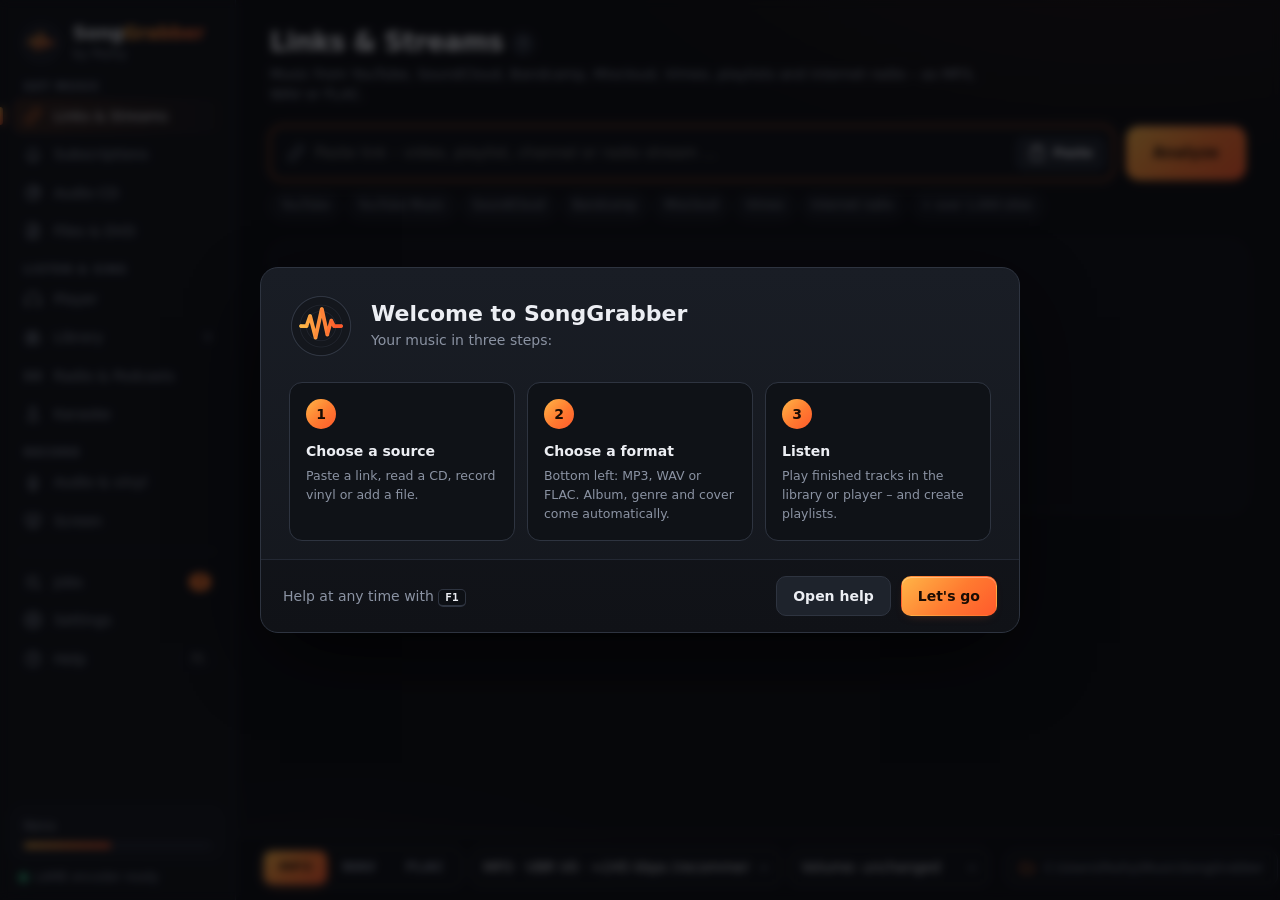
==== commit 493e11dc: "Karaoke-Party (Handy-Wünsche per QR-Code, faire Reihenfolge, Als-Nächstes-Bildschirm), Tempo-Regler," ====
--- a/ui/index.html
+++ b/ui/index.html
@@ -95,18 +95,21 @@
     </div>
 
     <nav class="nav">
+      <div class="nav-group">Musik holen</div>
       <button class="nav-item active" data-page="links"><svg><use href="#i-link"/></svg><span>Links &amp; Streams</span></button>
+      <button class="nav-item" data-page="abos"><svg><use href="#i-bell"/></svg><span>Abos</span><b class="count" id="aboCount"></b></button>
       <button class="nav-item" data-page="cd"><svg><use href="#i-disc"/></svg><span>Audio-CD</span></button>
-      <button class="nav-item" data-page="rec"><svg><use href="#i-mic"/></svg><span>Aufnahme</span><i class="rec-dot" id="navRecDot"></i></button>
-      <button class="nav-item" data-page="screen"><svg><use href="#i-screen"/></svg><span>Bildschirm</span><i class="rec-dot" id="navScrDot"></i></button>
       <button class="nav-item" data-page="files"><svg><use href="#i-file"/></svg><span>Dateien &amp; DVD</span></button>
+      <div class="nav-group">Hören &amp; Singen</div>
+      <button class="nav-item" data-page="player"><svg><use href="#i-phones"/></svg><span>Player</span><i class="eqbars" id="navEq"><b></b><b></b><b></b></i></button>
       <button class="nav-item" data-page="library"><svg><use href="#i-lib"/></svg><span>Bibliothek</span><b class="count" id="libCount"></b></button>
-      <button class="nav-item" data-page="player"><svg><use href="#i-phones"/></svg><span>Player</span><i class="eqbars" id="navEq"><b></b><b></b><b></b></i></button>
       <button class="nav-item" data-page="radio"><svg><use href="#i-radio"/></svg><span>Radio &amp; Podcasts</span></button>
       <button class="nav-item" data-page="karaoke"><svg><use href="#i-stage"/></svg><span>Karaoke</span></button>
-      <button class="nav-item" data-page="abos"><svg><use href="#i-bell"/></svg><span>Abos</span><b class="count" id="aboCount"></b></button>
+      <div class="nav-group">Aufnehmen</div>
+      <button class="nav-item" data-page="rec"><svg><use href="#i-mic"/></svg><span>Ton &amp; Schallplatte</span><i class="rec-dot" id="navRecDot"></i></button>
+      <button class="nav-item" data-page="screen"><svg><use href="#i-screen"/></svg><span>Bildschirm</span><i class="rec-dot" id="navScrDot"></i></button>
       <div class="nav-sep"></div>
-      <button class="nav-item" data-page="queue"><svg><use href="#i-queue"/></svg><span>Warteschlange</span><b class="badge" id="queueBadge" hidden>0</b></button>
+      <button class="nav-item" data-page="queue"><svg><use href="#i-queue"/></svg><span>Aufträge</span><b class="badge" id="queueBadge" hidden>0</b></button>
       <button class="nav-item" data-page="settings"><svg><use href="#i-gear"/></svg><span>Einstellungen</span></button>
       <button class="nav-item" data-page="help"><svg><use href="#i-help"/></svg><span>Hilfe</span><kbd class="nav-kbd">F1</kbd></button>
     </nav>
@@ -499,6 +502,7 @@
               <button class="pp-btn sm" id="kaPlay" title="Abspielen/Pause (Leertaste)"><svg><use href="#i-pause"/></svg></button>
               <button class="pp-btn sm" id="kaNext" title="Nächster Song (N)"><svg><use href="#i-next"/></svg></button>
               <div class="ka-key" id="kaKey" title="Tonart: tiefer oder höher singen – das Tempo bleibt gleich (Tasten − und +)"><button id="kaKeyDn" title="Tiefer (−)">♭</button><span id="kaKeyV" title="Klick: zurück zur Original-Tonart">Tonart</span><button id="kaKeyUp" title="Höher (+)">♯</button></div>
+              <div class="ka-key ka-tempo" id="kaTempo" title="Tempo: langsamer oder schneller – die Tonart bleibt gleich (Tasten [ und ])"><button id="kaTempoDn" title="Langsamer ([)">−</button><span id="kaTempoV" title="Klick: zurück zum Original-Tempo">Tempo</span><button id="kaTempoUp" title="Schneller (])">+</button></div>
               <button class="ghost sm ka-recbtn" id="kaRecBtn" title="Mich jetzt aufnehmen (Stimme + Musik)"><i></i><span>Aufnahme</span></button>
               <button class="pp-btn sm" id="kaMute" title="Stumm"><svg><use href="#i-vol"/></svg></button><input type="range" id="kaVol" min="0" max="100" value="90" title="Lautstärke (↑ ↓)">
               <button class="pp-btn sm" id="kaFav" title="Als Favorit merken und für unterwegs speichern"><svg><use href="#i-star"/></svg></button>
@@ -546,7 +550,16 @@
         </div>
 
         <aside class="card ka-side">
-          <h4>Wer singt?</h4>
+          <div class="ka-party" id="kaParty">
+            <div id="kaPartyOff" class="ka-poff"><b>🎉 Party-Modus</b><small>Gäste scannen einen QR-Code und wünschen sich Songs vom Handy – ganz ohne Tippen am Rechner.</small><button class="primary sm" id="kaPartyGo">Party starten</button></div>
+            <div id="kaPartyOn" hidden>
+              <div class="ka-qr" id="kaQr" title="Mit der Handy-Kamera scannen"></div>
+              <div class="ka-purl"><b>Scannen und mitsingen</b><small id="kaPUrl"></small><small class="hint">Handy im selben WLAN wie dieser Rechner. Fragt Windows nach der Firewall: <b>Zulassen</b>.</small></div>
+              <div class="ka-pchips" id="kaPChips"></div>
+              <div class="ka-pact"><button class="ghost sm" id="kaPartyTv" title="QR-Code groß auf dem Fernseher zeigen"><svg><use href="#i-tv"/></svg>Auf den Fernseher</button><div class="grow"></div><button class="link" id="kaPartyEnd">Party beenden</button></div>
+            </div>
+          </div>
+          <h4 id="kaWhoH">Wer singt?</h4>
           <div class="ka-singer"><input id="kaSinger" list="kaSingers" placeholder="Name eingeben"><datalist id="kaSingers"></datalist></div>
           <small class="muted">Neue Songs kommen mit diesem Namen in die Warteschlange.</small>
           <div class="ka-recopt">
@@ -623,10 +636,10 @@
       <div class="pl-grid" id="libPlaylists" hidden></div>
     </section>
 
-    <!-- ---------- Warteschlange ---------- -->
+    <!-- ---------- Aufträge ---------- -->
     <section class="page" id="page-queue">
       <header class="page-head">
-        <div><h1>Warteschlange</h1><p>Alle Aufträge laufen nacheinander im Hintergrund – du kannst währenddessen weiterarbeiten.</p></div>
+        <div><h1>Aufträge</h1><p>Downloads, CD-Rips, Aufnahmen und Umwandlungen laufen nacheinander im Hintergrund – du kannst währenddessen weiterarbeiten.</p></div>
         <div class="head-actions">
           <button class="ghost" id="btnOpenOut"><svg><use href="#i-folder"/></svg>Zielordner öffnen</button>
           <button class="ghost" id="btnQueueClear">Fertige entfernen</button>
@@ -914,7 +927,7 @@
 <article id="h-start"><h2>Erste Schritte</h2>
 <ol class="steps"><li><b>Format wählen</b>: unten links <em>MP3</em> (klein, läuft überall), <em>WAV</em> (unkomprimiert) oder <em>FLAC</em> (verlustfrei, kleiner als WAV). Für fast alles reicht <em>MP3 · VBR V0</em>.</li>
 <li><b>Quelle wählen</b>: links in der Leiste <em>Links &amp; Streams</em>, <em>Audio-CD</em>, <em>Aufnahme</em> oder <em>Dateien &amp; DVD</em>.</li>
-<li><b>Starten</b>: Der Auftrag landet in der <em>Warteschlange</em> und läuft im Hintergrund. Du kannst sofort weiterarbeiten.</li>
+<li><b>Starten</b>: Der Auftrag landet unter <em>Aufträge</em> und läuft im Hintergrund. Du kannst sofort weiterarbeiten.</li>
 <li><b>Hereinziehen (Drag &amp; Drop)</b>: Dateien, Ordner und Links kannst du aus dem Explorer oder Browser ins Fenster ziehen. Ein Hinweis zeigt, was beim Loslassen passiert:
   <em>Dateien &amp; DVD</em> → umwandeln (auch Ordner und DVD-Ordner) · <em>Player</em> → abspielen bzw. anhängen (Musik, Ordner, Playlists, YouTube-Links) · <em>Audio-CD</em> → .cue-Abbild einlesen · <em>Links &amp; Streams</em> → Link öffnen (auch .url- und .txt-Dateien mit Links) · <em>Abos</em> → Kanal-Link übernehmen · <em>Bibliothek</em> → umwandeln und einsortieren.
   Bilder lassen sich auf ein <b>Cover</b> ziehen (CD, Tags bearbeiten), Ordner auf die Ordner-Felder in den <em>Einstellungen</em> und auf den Zielordner unten rechts. Überall sonst landen Audio und Video unter <em>Dateien &amp; DVD</em>.</li>
@@ -965,6 +978,8 @@
 <li><b>Mich aufnehmen</b>: Rechts <em>🔴 Beim Singen aufnehmen</em> einschalten – dann wird jeder Song mit Musik und deiner Stimme als MP3 gespeichert (Musik-Ordner → <code>Karaoke-Aufnahmen</code>, mit Name und Titel), auf Wunsch zusätzlich als Video (MP4). Oder während des Songs auf den roten Aufnahme-Knopf klicken. Oben links im Video steht dann „REC“ mit Mikrofon-Pegel. Danach erscheinen die Aufnahmen rechts: <em>Anhören</em>, Stimme lauter/leiser nachträglich anpassen, im Ordner zeigen oder löschen. Das Mikrofon ist das unter „Bildschirm“ gewählte (sonst das Standard-Mikrofon). Mit Kopfhörer klingt es am besten; über Lautsprecher nimmt das Mikro die Musik im Raum mit auf. Wird während der Aufnahme pausiert oder gespult, gibt es nur die MP3, kein Video.</li>
 <li><b>Zeitleiste & Tasten</b>: Die Leiste zeigt, wie lange der Song noch läuft, und lässt sich ziehen. <kbd>Leertaste</kbd> Pause, <kbd>←</kbd>/<kbd>→</kbd> 5 Sekunden spulen, <kbd>↑</kbd>/<kbd>↓</kbd> lauter/leiser, <kbd>N</kbd> nächster Song (in Best-of-Videos: nächster Song im Video). Mit der Maus geht dasselbe über ⏮ / ⏭ unter dem Video. Die Lautstärke wird gemerkt.</li>
 <li><b>Tonart</b> (♭ / ♯ in der Bedienleiste oder Tasten <kbd>−</kbd> / <kbd>+</kbd>): stellt den Song bis zu 6 Halbtöne tiefer oder höher – das Tempo bleibt gleich. Ist ein Song zu hoch, einfach 2–3 Schritte tiefer. Ein Klick auf die Zahl holt die Original-Tonart zurück. SongGrabber merkt sich die Tonart je Song.</li>
+<li><b>🎉 Party-Modus</b> (rechts oben <em>Party starten</em>): Ein QR-Code erscheint – Gäste scannen ihn mit der Handy-Kamera, tragen einmal ihren Namen ein und wünschen sich Songs direkt vom Handy, ohne App und ohne Tippen am Rechner. Jeder Wunsch gehört automatisch zu diesem Handy. Die Reihenfolge ist fair: Wer noch nicht dran war, kommt zuerst, auch wenn andere schon mehrere Songs gewünscht haben (höchstens 6 offene Wünsche pro Handy). Vor jedem Song zeigt SongGrabber „Als Nächstes: Name“ mit Countdown, und das Handy meldet „Du bist als Nächstes dran!“. <em>Auf den Fernseher</em> zeigt den QR-Code groß, solange noch nichts läuft. Wer kein Handy hat, wird wie bisher unter <em>Sänger ohne Handy</em> eingetragen. Die Handys müssen im selben WLAN sein wie der Rechner (geht auch ohne Internet, z. B. über den Hotspot des Laptops – dann nur mit gespeicherten ★ Favoriten). Beim ersten Mal fragt Windows nach der Firewall: <b>Zulassen</b> klicken. <em>Party beenden</em> sperrt den Zugang wieder; jede Party hat einen neuen Code.</li>
+<li><b>Tempo</b> (− / + neben der Tonart oder Tasten <kbd>[</kbd> / <kbd>]</kbd>): 75–125 %, die Tonart bleibt gleich – gut zum Üben schneller Songs. Wird je Song gemerkt. Mit geändertem Tempo entsteht beim Aufnehmen nur die MP3, kein Video.</li>
 <li><b>Fernseher</b> (Knopf mit dem Bildschirm oder Taste <kbd>T</kbd>): Das Video läuft im Vollbild auf dem zweiten Bildschirm – Fernseher oder Beamer per HDMI anschließen und in Windows mit <kbd>Win</kbd>+<kbd>P</kbd> <b>Erweitern</b> wählen. Auf dem Laptop bleiben Warteschlange, Suche und Bedienung; „Jetzt singt …“ und die Punkte erscheinen groß auf dem Fernseher. <kbd>Esc</kbd> am Fernseher oder <em>Wieder hier zeigen</em> beendet den Modus. Den Knopf <em>Fernseher</em> gibt es auch unter der Warteschlange, um ihn schon vor dem ersten Song einzuschalten.</li>
 <li><b>🏆 Punkte nach jedem Song</b> (rechts einschalten): SongGrabber hört beim Singen aufs Mikrofon und zeigt am Songende 30–100 Punkte mit Sternen. <em>Treffsicher</em> = wie sauber die Töne sitzen, <em>Dabei</em> = wie viel gesungen wurde, <em>Ruhige Töne</em> = wie gleichmäßig lange Töne gehalten werden. Das ist eine Spaß-Wertung ohne Vergleich mit der Original-Melodie. Mit Kopfhörer wird sie genauer, weil das Mikro dann nur dich hört.</li>
 <li><b>Verlauf &amp; Bestenliste</b> (Reiter <em>Verlauf</em>): alles, was gesungen wurde, mit Name, Uhrzeit und Punkten – oben die fünf besten. Ein Klick auf das Mikrofon singt den Song nochmal, <b>+</b> stellt ihn in die Warteschlange.</li>
@@ -1058,7 +1073,7 @@
 <li>Je Abo: Schalter zum Pausieren, <em>Jetzt prüfen</em> und Entfernen. Bereits geladene Titel bleiben dabei erhalten.</li>
 <li>Geprüft wird, solange SongGrabber läuft. Mit <em>Mit Windows starten</em> läuft es minimiert im Hintergrund.</li></ul></article>
 
-<article id="h-queue"><h2>Warteschlange (Aufträge)</h2>
+<article id="h-queue"><h2>Aufträge (Downloads &amp; Umwandlungen)</h2>
 <ul><li>Downloads, CD-Rips, Aufnahmen, Umwandlungen und Übertragungen laufen nacheinander mit Fortschrittsanzeige. Unten links in der Leiste siehst du den laufenden Auftrag.</li>
 <li><em>Abbrechen</em> geht jederzeit. Bei fertigen Aufträgen: <em>Abspielen</em> und <em>Anzeigen</em> (im Explorer), auch per Rechtsklick.</li>
 <li>Bei einem Fehler steht der Grund direkt am Auftrag. <em>Fertige entfernen</em> räumt die Liste auf, <em>Zielordner öffnen</em> zeigt die Musik.</li>
@@ -1104,7 +1119,7 @@
 <tr><td><kbd>N</kbd> / <kbd>P</kbd></td><td>nächster / vorheriger Titel (Player-Seite)</td></tr>
 <tr><td><kbd>S</kbd> · <kbd>R</kbd> · <kbd>M</kbd></td><td>Zufall · Wiederholen · Stumm (Player-Seite)</td></tr>
 <tr><td><kbd>V</kbd> · <kbd>B</kbd> · <kbd>I</kbd> · <kbd>L</kbd> · <kbd>Q</kbd> · <kbd>H</kbd> · <kbd>F11</kbd></td><td>Lichtshow wechseln · Lichter an/aus · Cover groß/klein · Songtext · rechte Leiste hoch/runter · Bedienung ein-/ausklappen · Vollbild (Player-Seite)</td></tr>
-<tr><td><kbd>N</kbd> · <kbd>−</kbd> / <kbd>+</kbd> · <kbd>T</kbd></td><td>nächster Song · Tonart tiefer / höher · Fernseher an/aus (Karaoke-Seite)</td></tr>
+<tr><td><kbd>N</kbd> · <kbd>−</kbd> / <kbd>+</kbd> · <kbd>[</kbd> / <kbd>]</kbd> · <kbd>T</kbd></td><td>nächster Song · Tonart tiefer / höher · Tempo langsamer / schneller · Fernseher an/aus (Karaoke-Seite)</td></tr>
 <tr><td><kbd>Entf</kbd></td><td>markierte Titel löschen (Bibliothek)</td></tr>
 <tr><td><kbd>Enter</kbd></td><td>Link analysieren / Abo hinzufügen</td></tr>
 <tr><td><kbd>Esc</kbd></td><td>Dialog oder Menü schließen</td></tr></table></article>
@@ -1123,7 +1138,8 @@
 <li><b>Nicht unter Linux</b>: die Frage nach dem Musik-Ordner beim Installieren (einfach unten rechts ändern) und das Setup-Programm selbst – dafür gibt es <code>install.sh</code>.</li></ul></article>
 
 <article id="h-faq"><h2>Probleme &amp; Fragen</h2>
-<dl><dt>Kann ich mich beim Singen über die Lautsprecher hören?</dt><dd>Das baut SongGrabber bewusst nicht ein: Windows verzögert das Mikrofon auf dem Weg zum Lautsprecher um etwa 50–150 Millisekunden – man hört sich dann wie ein Echo, das beim Singen stört, und über Lautsprecher kann es pfeifen. Besser: ein Karaoke-Mikrofon mit eingebautem Lautsprecher, ein USB-Mikrofon mit Kopfhörerbuchse („Direct Monitoring“) oder ein kleines Mischpult. Die Aufnahme in SongGrabber funktioniert mit allen.</dd>
+<dl><dt>Das Handy findet die Party nicht.</dt><dd>Handy und Rechner müssen im selben WLAN sein – Gäste-WLANs trennen Geräte oft voneinander. Beim ersten Start fragt Windows, ob SongGrabber im Netzwerk erreichbar sein darf: <b>Zulassen</b> (für private Netzwerke). Wurde das abgelehnt: <em>Windows-Sicherheit → Firewall- und Netzwerkschutz → App durch Firewall zulassen → SongGrabber</em> anhaken. Notfalls den Laptop als Hotspot nutzen und die Handys damit verbinden.</dd>
+<dt>Kann ich mich beim Singen über die Lautsprecher hören?</dt><dd>Das baut SongGrabber bewusst nicht ein: Windows verzögert das Mikrofon auf dem Weg zum Lautsprecher um etwa 50–150 Millisekunden – man hört sich dann wie ein Echo, das beim Singen stört, und über Lautsprecher kann es pfeifen. Besser: ein Karaoke-Mikrofon mit eingebautem Lautsprecher, ein USB-Mikrofon mit Kopfhörerbuchse („Direct Monitoring“) oder ein kleines Mischpult. Die Aufnahme in SongGrabber funktioniert mit allen.</dd>
 <dt>Die Tonart lässt sich nicht ändern.</dt><dd>Dafür braucht SongGrabber die Audio-Funktionen von Microsoft Edge WebView2 – auf sehr alten Windows-Versionen fehlen sie. Windows-Updates installieren hilft meist. Die Punkte und alles andere funktionieren trotzdem.</dd>
 <dt>Meine Stimme ist in der Karaoke-Aufnahme zu leise.</dt><dd>SongGrabber hebt die Stimme beim Mischen automatisch an. Ist sie trotzdem zu leise: bei der Aufnahme rechts <em>Stimme +6 dB</em> wählen (wird neu gemischt). Zeigt „REC“ im Video „Mikro sehr leise?“, in Windows unter <em>Einstellungen → System → Sound → Eingabe</em> die Eingangslautstärke des Mikrofons erhöhen. Welches Mikrofon benutzt wird, stellst du auf der Seite <em>Bildschirm</em> ein.</dd>
 <dt>Ein Karaoke-Video lädt nicht.</dt><dd>Manche Videos sind gesperrt oder nur in anderen Ländern verfügbar – SongGrabber springt dann nach ein paar Sekunden zum nächsten Song. Hilft oft auch: yt-dlp aktualisieren (Einstellungen → Werkzeuge). Ohne Internet laufen nur gespeicherte ★-Favoriten.</dd>
@@ -1234,7 +1250,7 @@
     <div class="w-steps">
       <div><b>1</b><h4>Quelle wählen</h4><p>Link einfügen, CD lesen, Schallplatte aufnehmen oder Datei hinzufügen.</p></div>
       <div><b>2</b><h4>Format wählen</h4><p>Unten links: MP3, WAV oder FLAC. Album, Genre und Cover kommen automatisch.</p></div>
-      <div><b>3</b><h4>Anhören</h4><p>Fertige Titel in der Warteschlange oder Bibliothek abspielen – und Playlists erstellen.</p></div>
+      <div><b>3</b><h4>Anhören</h4><p>Fertige Titel in der Bibliothek oder im Player abspielen – und Playlists erstellen.</p></div>
     </div>
     <footer><div class="grow muted">Hilfe jederzeit mit <kbd>F1</kbd></div><button class="ghost" id="wHelp">Hilfe öffnen</button><button class="primary" id="wGo">Los geht's</button></footer>
   </div>
@@ -1268,7 +1284,7 @@
 <article id="h-start"><h2>First steps</h2>
 <ol class="steps"><li><b>Choose a format</b>: bottom left, <em>MP3</em> (small, plays everywhere), <em>WAV</em> (uncompressed) or <em>FLAC</em> (lossless, smaller than WAV). <em>MP3 · VBR V0</em> is enough for almost everything.</li>
 <li><b>Choose a source</b>: in the bar on the left, <em>Links &amp; Streams</em>, <em>Audio CD</em>, <em>Recording</em> or <em>Files &amp; DVD</em>.</li>
-<li><b>Start</b>: the job goes into the <em>Queue</em> and runs in the background. You can keep working right away.</li>
+<li><b>Start</b>: the job goes to <em>Jobs</em> and runs in the background. You can keep working right away.</li>
 <li><b>Drag &amp; drop</b>: you can drag files, folders and links from Explorer or the browser into the window. A hint shows what happens when you drop:
   <em>Files &amp; DVD</em> → convert (also folders and DVD folders) · <em>Player</em> → play or append (music, folders, playlists, YouTube links) · <em>Audio CD</em> → read a .cue image · <em>Links &amp; Streams</em> → open the link (also .url and .txt files with links) · <em>Subscriptions</em> → use a channel link · <em>Library</em> → convert and sort in.
   Images can be dropped onto a <b>cover</b> (CD, edit tags), folders onto the folder fields in <em>Settings</em> and onto the output folder bottom right. Everywhere else, audio and video go to <em>Files &amp; DVD</em>.</li>
@@ -1319,6 +1335,8 @@
 <li><b>Record me</b>: on the right, turn on <em>🔴 Record while singing</em> – every song is then saved with music and your voice as MP3 (music folder → <code>Karaoke-Aufnahmen</code>, with name and title), optionally also as video (MP4). Or click the red record button during the song. “REC” with the microphone level then appears at the top left of the video. Afterwards the recordings appear on the right: <em>Play</em>, make the voice louder/quieter afterwards, show in folder or delete. The microphone is the one chosen under “Screen” (otherwise the default microphone). It sounds best with headphones; through speakers the mic also picks up the music in the room. If you pause or seek during the recording, you only get the MP3, no video.</li>
 <li><b>Timeline &amp; keys</b>: the bar shows how long the song has left and can be dragged. <kbd>Space</kbd> pause, <kbd>←</kbd>/<kbd>→</kbd> seek 5 seconds, <kbd>↑</kbd>/<kbd>↓</kbd> louder/quieter, <kbd>N</kbd> next song (in best-of videos: next song within the video). With the mouse use ⏮ / ⏭ below the video. The volume is remembered.</li>
 <li><b>Key</b> (♭ / ♯ in the control bar or the <kbd>−</kbd> / <kbd>+</kbd> keys): shifts the song up to 6 semitones lower or higher – the tempo stays the same. If a song is too high, just go 2–3 steps down. A click on the number restores the original key. SongGrabber remembers the key per song.</li>
+<li><b>🎉 Party mode</b> (<em>Start party</em> at the top right): a QR code appears – guests scan it with their phone camera, enter their name once and request songs right from the phone, with no app and no typing at the computer. Every request automatically belongs to that phone. The order is fair: whoever hasn't sung yet goes first, even if others have requested several songs (at most 6 open requests per phone). Before every song SongGrabber shows “Up next: name” with a countdown, and the phone says “You're up next!”. <em>On the TV</em> shows the QR code large while nothing is playing. People without a phone are added as before under <em>Singers without a phone</em>. The phones must be on the same Wi-Fi as the computer (works without internet too, e.g. via the laptop's hotspot – then only with saved ★ favorites). The first time, Windows asks about the firewall: click <b>Allow</b>. <em>End party</em> locks access again; every party gets a new code.</li>
+<li><b>Tempo</b> (− / + next to the key or the <kbd>[</kbd> / <kbd>]</kbd> keys): 75–125 %, the key stays the same – good for practicing fast songs. Remembered per song. With a changed tempo, recording only produces the MP3, no video.</li>
 <li><b>TV</b> (screen button or the <kbd>T</kbd> key): the video plays fullscreen on the second screen – connect a TV or projector via HDMI and choose <b>Extend</b> in Windows with <kbd>Win</kbd>+<kbd>P</kbd>. Queue, search and controls stay on the laptop; “Now singing …” and the points appear large on the TV. <kbd>Esc</kbd> on the TV or <em>Show here again</em> ends the mode. The <em>TV</em> button is also below the queue, so you can turn it on before the first song.</li>
 <li><b>🏆 Points after every song</b> (turn on at the right): SongGrabber listens to the microphone while you sing and shows 30–100 points with stars at the end of the song. <em>On pitch</em> = how cleanly the notes hit, <em>Singing</em> = how much was sung, <em>Steady notes</em> = how evenly long notes are held. It's a fun rating without comparing to the original melody. With headphones it's more accurate, because the mic only hears you.</li>
 <li><b>History &amp; leaderboard</b> (<em>History</em> tab): everything that was sung, with name, time and points – the top five at the top. A click on the microphone sings the song again, <b>+</b> adds it to the queue.</li>
@@ -1412,7 +1430,7 @@
 <li>Per subscription: switch to pause, <em>Check now</em> and remove. Tracks already downloaded are kept.</li>
 <li>Checking happens while SongGrabber is running. With <em>Start with Windows</em> it runs minimized in the background.</li></ul></article>
 
-<article id="h-queue"><h2>Queue (jobs)</h2>
+<article id="h-queue"><h2>Jobs (downloads &amp; conversions)</h2>
 <ul><li>Downloads, CD rips, recordings, conversions and transfers run one after another with a progress display. Bottom left in the bar you see the running job.</li>
 <li><em>Cancel</em> works at any time. For finished jobs: <em>Play</em> and <em>Show</em> (in Explorer), also by right-click.</li>
 <li>If something goes wrong, the reason is shown right on the job. <em>Remove finished</em> tidies up the list, <em>Open output folder</em> shows the music.</li>
@@ -1458,7 +1476,7 @@
 <tr><td><kbd>N</kbd> / <kbd>P</kbd></td><td>next / previous track (player page)</td></tr>
 <tr><td><kbd>S</kbd> · <kbd>R</kbd> · <kbd>M</kbd></td><td>Shuffle · repeat · mute (player page)</td></tr>
 <tr><td><kbd>V</kbd> · <kbd>B</kbd> · <kbd>I</kbd> · <kbd>L</kbd> · <kbd>Q</kbd> · <kbd>H</kbd> · <kbd>F11</kbd></td><td>Change light show · lights on/off · cover large/small · lyrics · right bar up/down · collapse/expand controls · fullscreen (player page)</td></tr>
-<tr><td><kbd>N</kbd> · <kbd>−</kbd> / <kbd>+</kbd> · <kbd>T</kbd></td><td>next song · key lower / higher · TV on/off (karaoke page)</td></tr>
+<tr><td><kbd>N</kbd> · <kbd>−</kbd> / <kbd>+</kbd> · <kbd>[</kbd> / <kbd>]</kbd> · <kbd>T</kbd></td><td>next song · key lower / higher · tempo slower / faster · TV on/off (karaoke page)</td></tr>
 <tr><td><kbd>Del</kbd></td><td>delete selected tracks (library)</td></tr>
 <tr><td><kbd>Enter</kbd></td><td>analyze link / add subscription</td></tr>
 <tr><td><kbd>Esc</kbd></td><td>close dialog or menu</td></tr></table></article>
@@ -1477,7 +1495,8 @@
 <li><b>Not on Linux</b>: the question about the music folder during installation (just change it bottom right) and the setup program itself – that's what <code>install.sh</code> is for.</li></ul></article>
 
 <article id="h-faq"><h2>Problems &amp; questions</h2>
-<dl><dt>Can I hear myself through the speakers while singing?</dt><dd>SongGrabber deliberately doesn't do this: Windows delays the microphone on its way to the speakers by about 50–150 milliseconds – you then hear yourself like an echo, which is distracting while singing, and speakers can cause feedback. Better: a karaoke microphone with built-in speaker, a USB microphone with a headphone jack (“direct monitoring”) or a small mixer. Recording in SongGrabber works with all of them.</dd>
+<dl><dt>The phone can't find the party.</dt><dd>Phone and computer must be on the same Wi-Fi – guest networks often keep devices apart. The first time, Windows asks whether SongGrabber may be reached on the network: <b>Allow</b> (for private networks). If that was declined: <em>Windows Security → Firewall &amp; network protection → Allow an app through firewall → SongGrabber</em>. If needed, use the laptop as a hotspot and connect the phones to it.</dd>
+<dt>Can I hear myself through the speakers while singing?</dt><dd>SongGrabber deliberately doesn't do this: Windows delays the microphone on its way to the speakers by about 50–150 milliseconds – you then hear yourself like an echo, which is distracting while singing, and speakers can cause feedback. Better: a karaoke microphone with built-in speaker, a USB microphone with a headphone jack (“direct monitoring”) or a small mixer. Recording in SongGrabber works with all of them.</dd>
 <dt>The key can't be changed.</dt><dd>This needs the audio features of Microsoft Edge WebView2 – they're missing on very old Windows versions. Installing Windows updates usually helps. Points and everything else still work.</dd>
 <dt>My voice is too quiet in the karaoke recording.</dt><dd>SongGrabber automatically boosts the voice when mixing. If it's still too quiet: choose <em>Voice +6 dB</em> next to the recording on the right (it's remixed). If “REC” in the video shows “mic very quiet?”, raise the microphone's input volume in Windows under <em>Settings → System → Sound → Input</em>. Which microphone is used is set on the <em>Screen</em> page.</dd>
 <dt>A karaoke video doesn't load.</dt><dd>Some videos are blocked or only available in other countries – SongGrabber then skips to the next song after a few seconds. Updating yt-dlp often helps too (Settings → Tools). Without internet only saved ★ favorites play.</dd>
@@ -1504,6 +1523,7 @@
 </template>
 <script src="i18n.js"></script>
 <script src="pitch.js"></script>
+<script src="qrcode.js"></script>
 <script>I18N.start();</script>
 <script src="app.js"></script>
 </body>
--- a/ui/app.css
+++ b/ui/app.css
@@ -1,7 +1,7 @@
 :root{
   --bg:#0B0D11; --bg2:#0F1217; --panel:#13161C; --panel2:#181C23; --raise:#1E232C;
   --line:#232833; --line2:#2E3440;
-  --text:#ECEEF3; --muted:#8B93A3; --dim:#5D6474;
+  --text:#ECEEF3; --muted:#8B93A3; --dim:#7E8698;
   --accent:#FF7A30; --accent2:#FFB547; --grad:linear-gradient(135deg,#FFB547 0%,#FF7A30 55%,#FF5A2C 100%);
   --ok:#3DDC97; --warn:#FFC64A; --err:#FF5470; --rec:#FF3B4E; --info:#5AB8FF;
   --r:14px; --r-sm:9px;
@@ -28,7 +28,7 @@
 .brand-name span{background:var(--grad);-webkit-background-clip:text;background-clip:text;color:transparent}
 .brand-sub{font-size:11.5px;color:var(--dim);margin-top:4px;letter-spacing:.3px}
 .nav{display:flex;flex-direction:column;gap:3px}
-.nav-item{display:flex;align-items:center;gap:12px;border:0;background:transparent;color:var(--muted);padding:10px 12px;border-radius:10px;cursor:pointer;text-align:left;font-weight:500;position:relative;transition:.15s}
+.nav-item{display:flex;align-items:center;gap:12px;border:0;background:transparent;color:var(--muted);padding:10px 12px;border-radius:10px;cursor:pointer;text-align:left;font-weight:500;position:relative;transition:color .15s,background-color .15s,border-color .15s,box-shadow .15s,opacity .15s,transform .15s,filter .15s}
 .nav-item:hover{background:var(--panel);color:var(--text)}
 .nav-item.active{background:linear-gradient(90deg,rgba(255,122,48,.14),rgba(255,122,48,.02));color:var(--text)}
 .nav-item.active::before{content:"";position:absolute;left:-12px;top:9px;bottom:9px;width:3px;border-radius:0 3px 3px 0;background:var(--grad)}
@@ -65,10 +65,9 @@
 
 /* ---------- Bedienelemente ---------- */
 button{cursor:pointer}
-.primary,.ghost,.danger{display:inline-flex;align-items:center;justify-content:center;gap:8px;border-radius:10px;padding:9px 16px;font-weight:600;border:1px solid transparent;transition:.15s;white-space:nowrap}
-.primary{background:var(--grad);color:#1B0C03;box-shadow:0 6px 20px -8px rgba(255,110,40,.7),0 1px 0 rgba(255,255,255,.35) inset}
-.primary:hover{filter:brightness(1.07);transform:translateY(-1px)}
-.primary:active{transform:none}
+.primary,.ghost,.danger{display:inline-flex;align-items:center;justify-content:center;gap:8px;border-radius:10px;padding:9px 16px;font-weight:600;border:1px solid transparent;transition:color .15s,background-color .15s,border-color .15s,box-shadow .15s,opacity .15s,transform .15s,filter .15s;white-space:nowrap}
+.primary{background:var(--grad);color:#1B0C03;box-shadow:0 4px 12px -8px rgba(255,110,40,.55),0 1px 0 rgba(255,255,255,.3) inset}
+.primary:hover{filter:brightness(1.07)}
 .primary:disabled,.ghost:disabled{opacity:.45;cursor:not-allowed;transform:none;filter:none}
 .primary.lg{padding:0 26px;height:54px;font-size:15px;border-radius:13px}
 .ghost{background:var(--raise);border-color:var(--line2);color:var(--text)}
@@ -80,7 +79,7 @@
 .link{background:none;border:0;color:var(--muted);text-decoration:underline;text-underline-offset:3px;font-size:12.5px}
 .link:hover{color:var(--err)}
 
-input,select{background:#0D1015;border:1px solid var(--line2);border-radius:var(--r-sm);padding:9px 11px;outline:none;width:100%;transition:.15s;min-width:0}
+input,select{background:#0D1015;border:1px solid var(--line2);border-radius:var(--r-sm);padding:9px 11px;outline:none;width:100%;transition:color .15s,background-color .15s,border-color .15s,box-shadow .15s,opacity .15s,transform .15s,filter .15s;min-width:0}
 input:focus,select:focus{border-color:rgba(255,122,48,.7);box-shadow:0 0 0 3px rgba(255,122,48,.14)}
 select{appearance:none;padding-right:30px;background-image:url("data:image/svg+xml,%3Csvg xmlns='http://www.w3.org/2000/svg' width='12' height='12' viewBox='0 0 24 24' fill='none' stroke='%238B93A3' stroke-width='2.5' stroke-linecap='round'%3E%3Cpath d='M6 9l6 6 6-6'/%3E%3C/svg%3E");background-repeat:no-repeat;background-position:right 10px center;cursor:pointer}
 select option{background:#13161C}
@@ -97,14 +96,14 @@
 
 .check{flex-direction:row;align-items:center;gap:9px;cursor:pointer;color:var(--text);font-size:13px}
 .check input{display:none}
-.check span{width:18px;height:18px;border-radius:5px;border:1.5px solid #3A4150;display:grid;place-items:center;transition:.12s;flex:none}
+.check span{width:18px;height:18px;border-radius:5px;border:1.5px solid #3A4150;display:grid;place-items:center;transition:color .12s,background-color .12s,border-color .12s,box-shadow .12s,opacity .12s,transform .12s,filter .12s;flex:none}
 .check input:checked + span{background:var(--accent);border-color:var(--accent)}
 .check input:checked + span::after{content:"";width:9px;height:5px;border-left:2px solid #1B0C03;border-bottom:2px solid #1B0C03;transform:rotate(-45deg) translate(1px,-1px)}
 
 .switch{display:grid;grid-template-columns:40px 1fr;grid-template-rows:auto auto;column-gap:12px;align-items:center;padding:9px 0;cursor:pointer;color:var(--text);font-size:13.5px}
 .switch input[type=checkbox]{display:none}
-.switch > i{grid-row:span 2;width:38px;height:22px;border-radius:20px;background:#2A303B;position:relative;transition:.18s}
-.switch > i::after{content:"";position:absolute;top:3px;left:3px;width:16px;height:16px;border-radius:50%;background:#9AA2B1;transition:.18s}
+.switch > i{grid-row:span 2;width:38px;height:22px;border-radius:20px;background:#2A303B;position:relative;transition:color .18s,background-color .18s,border-color .18s,box-shadow .18s,opacity .18s,transform .18s,filter .18s}
+.switch > i::after{content:"";position:absolute;top:3px;left:3px;width:16px;height:16px;border-radius:50%;background:#9AA2B1;transition:color .18s,background-color .18s,border-color .18s,box-shadow .18s,opacity .18s,transform .18s,filter .18s}
 .switch input:checked + i{background:var(--accent)}
 .switch input:checked + i::after{left:19px;background:#fff}
 .switch small{color:var(--dim);font-size:12px;grid-column:2}
@@ -134,7 +133,7 @@
 
 /* ---------- Links ---------- */
 .hero{display:flex;gap:12px;margin-bottom:12px}
-.url-field{flex:1;display:flex;align-items:center;gap:10px;background:#0D1015;border:1px solid var(--line2);border-radius:13px;padding:0 8px 0 16px;height:54px;transition:.15s}
+.url-field{flex:1;display:flex;align-items:center;gap:10px;background:#0D1015;border:1px solid var(--line2);border-radius:13px;padding:0 8px 0 16px;height:54px;transition:color .15s,background-color .15s,border-color .15s,box-shadow .15s,opacity .15s,transform .15s,filter .15s}
 .url-field:focus-within{border-color:rgba(255,122,48,.7);box-shadow:0 0 0 4px rgba(255,122,48,.12)}
 .url-field > svg{color:var(--dim)}
 .url-field input{border:0;background:transparent;box-shadow:none;font-size:15px;padding:0;height:100%}
@@ -207,8 +206,8 @@
 .scale{display:flex;justify-content:space-between;margin:0 60px 0 26px;font:10.5px var(--mono);color:var(--dim)}
 .transport{display:flex;justify-content:center;align-items:center;gap:26px;margin-top:22px}
 .round{width:54px;height:54px;border-radius:50%;padding:0;display:grid;place-items:center}
-.round.rec{width:78px;height:78px;border:3px solid #2C323D;background:radial-gradient(circle at 35% 30%,#3a3f4a,#1b1f27);box-shadow:0 10px 30px -10px rgba(0,0,0,.9);transition:.2s}
-.round.rec i{width:30px;height:30px;border-radius:50%;background:radial-gradient(circle at 35% 30%,#FF7A85,#E81F35);box-shadow:0 0 22px rgba(255,59,78,.55);transition:.2s}
+.round.rec{width:78px;height:78px;border:3px solid #2C323D;background:radial-gradient(circle at 35% 30%,#3a3f4a,#1b1f27);box-shadow:0 10px 30px -10px rgba(0,0,0,.9);transition:color .2s,background-color .2s,border-color .2s,box-shadow .2s,opacity .2s,transform .2s,filter .2s}
+.round.rec i{width:30px;height:30px;border-radius:50%;background:radial-gradient(circle at 35% 30%,#FF7A85,#E81F35);box-shadow:0 0 22px rgba(255,59,78,.55);transition:color .2s,background-color .2s,border-color .2s,box-shadow .2s,opacity .2s,transform .2s,filter .2s}
 .round.rec:hover i{transform:scale(1.07)}
 .round.rec.on{border-color:rgba(255,59,78,.55);animation:ring 1.6s infinite}
 .round.rec.on i{border-radius:7px;width:26px;height:26px}
@@ -220,7 +219,7 @@
 input[type=range]::-webkit-slider-thumb{-webkit-appearance:none;width:18px;height:18px;border-radius:50%;background:#fff;margin-top:-6.5px;box-shadow:0 2px 8px rgba(0,0,0,.5)}
 .rec-side{display:flex;flex-direction:column;gap:16px}
 .modes{display:grid;grid-template-columns:1fr 1fr;gap:8px}
-.mode{display:grid;grid-template-columns:28px 1fr;grid-template-rows:auto auto;column-gap:8px;text-align:left;background:#0F1217;border:1px solid var(--line2);border-radius:11px;padding:10px;transition:.15s}
+.mode{display:grid;grid-template-columns:28px 1fr;grid-template-rows:auto auto;column-gap:8px;text-align:left;background:#0F1217;border:1px solid var(--line2);border-radius:11px;padding:10px;transition:color .15s,background-color .15s,border-color .15s,box-shadow .15s,opacity .15s,transform .15s,filter .15s}
 .mode .m-ico{grid-row:span 2;font-size:18px;color:var(--dim);align-self:center;text-align:center}
 .mode b{font-size:13px;font-weight:600}
 .mode small{font-size:11px;color:var(--dim);line-height:1.3}
@@ -342,7 +341,7 @@
 .group-h small{color:var(--dim);font-weight:500;letter-spacing:0;text-transform:none}
 .group-h button{margin-left:auto}
 .pl-grid{display:grid;grid-template-columns:repeat(auto-fill,minmax(250px,1fr));gap:12px}
-.pl-card{background:linear-gradient(180deg,var(--panel2),var(--panel));border:1px solid var(--line);border-radius:var(--r);padding:16px;display:flex;flex-direction:column;gap:10px;transition:.15s}
+.pl-card{background:linear-gradient(180deg,var(--panel2),var(--panel));border:1px solid var(--line);border-radius:var(--r);padding:16px;display:flex;flex-direction:column;gap:10px;transition:color .15s,background-color .15s,border-color .15s,box-shadow .15s,opacity .15s,transform .15s,filter .15s}
 .pl-card:hover{border-color:#3D4452;transform:translateY(-1px)}
 .pl-card .pl-ico{width:44px;height:44px;border-radius:12px;display:grid;place-items:center;background:radial-gradient(circle at 30% 25%,rgba(255,181,71,.3),rgba(255,90,44,.08) 70%);color:var(--accent)}
 .pl-card b{font-size:14px;white-space:nowrap;overflow:hidden;text-overflow:ellipsis}
@@ -405,7 +404,7 @@
 .live-head b{display:block;font-size:14px}
 .live-head small{color:var(--muted);font-size:12.5px}
 .live-cands{display:grid;grid-template-columns:repeat(auto-fill,minmax(250px,1fr));gap:10px;margin-top:14px}
-.cand{display:grid;grid-template-columns:112px 1fr;gap:12px;align-items:center;background:#0F1217;border:1px solid var(--line2);border-radius:12px;padding:9px;transition:.15s}
+.cand{display:grid;grid-template-columns:112px 1fr;gap:12px;align-items:center;background:#0F1217;border:1px solid var(--line2);border-radius:12px;padding:9px;transition:color .15s,background-color .15s,border-color .15s,box-shadow .15s,opacity .15s,transform .15s,filter .15s}
 .cand:hover{border-color:rgba(255,122,48,.6)}
 .cand.best{border-color:rgba(61,220,151,.45);box-shadow:0 0 0 1px rgba(61,220,151,.15) inset}
 .cand .ct{aspect-ratio:16/9;border-radius:7px;background:#0D1015 center/cover no-repeat;position:relative}
@@ -438,7 +437,7 @@
 .fmt th{text-align:left;color:var(--dim);font-weight:600;font-size:11.5px;text-transform:uppercase;letter-spacing:.6px;padding:6px 10px;border-bottom:1px solid var(--line)}
 .fmt td{padding:8px 10px;border-bottom:1px solid rgba(35,40,51,.6);color:#C9CDD6}
 .fmt td:first-child{color:var(--text);font-weight:600;white-space:nowrap}
-.help-btn{width:22px;height:22px;border-radius:50%;border:1px solid var(--line2);background:var(--raise);color:var(--muted);display:inline-grid;place-items:center;padding:0;font:700 12px var(--font);vertical-align:middle;margin-left:8px}
+.help-btn{width:24px;height:24px;border-radius:50%;border:1px solid var(--line2);background:var(--raise);color:var(--muted);display:inline-grid;place-items:center;padding:0;font:700 12px var(--font);vertical-align:middle;margin-left:8px}
 .help-btn:hover{color:var(--accent);border-color:var(--accent)}
 
 .welcome{width:min(760px,92vw)}
@@ -601,7 +600,7 @@
 .pp-seg{background:rgba(10,10,20,.55);backdrop-filter:blur(8px);border-color:rgba(255,255,255,.1)}
 .pp-seg button.active{background:linear-gradient(135deg,var(--c1),var(--c2));color:#fff;box-shadow:0 4px 18px -4px var(--c1)}
 .pp-themes{display:flex;gap:6px}
-.pp-themes button{width:22px;height:22px;border-radius:50%;border:2px solid rgba(255,255,255,.2);padding:0;cursor:pointer}
+.pp-themes button{width:24px;height:24px;border-radius:50%;border:2px solid rgba(255,255,255,.2);padding:0;cursor:pointer}
 .pp-themes button.on{border-color:#fff;box-shadow:0 0 12px rgba(255,255,255,.5)}
 .pp-tool{display:flex;align-items:center;gap:7px;background:rgba(10,10,20,.55);backdrop-filter:blur(8px);border:1px solid rgba(255,255,255,.12);color:#E9E6F5;border-radius:10px;padding:8px 12px;font-weight:600;font-size:13px}
 .pp-tool:hover,.pp-tool.on{border-color:var(--c1);color:#fff;box-shadow:0 0 16px -4px var(--c1)}
@@ -625,7 +624,7 @@
 .pp input[type=range]::-webkit-slider-runnable-track{background:linear-gradient(90deg,var(--c1),var(--c2) var(--p,0%),rgba(255,255,255,.18) var(--p,0%))}
 .pp input[type=range]::-webkit-slider-thumb{box-shadow:0 0 12px var(--c1)}
 .pp-ctrl{display:flex;align-items:center;gap:18px}
-.pp-btn{width:46px;height:46px;border-radius:50%;border:1px solid rgba(255,255,255,.14);background:rgba(10,10,20,.5);backdrop-filter:blur(8px);color:#E9E6F5;display:grid;place-items:center;padding:0;transition:.15s}
+.pp-btn{width:46px;height:46px;border-radius:50%;border:1px solid rgba(255,255,255,.14);background:rgba(10,10,20,.5);backdrop-filter:blur(8px);color:#E9E6F5;display:grid;place-items:center;padding:0;transition:color .15s,background-color .15s,border-color .15s,box-shadow .15s,opacity .15s,transform .15s,filter .15s}
 .pp-btn:hover{border-color:var(--c1);color:#fff;box-shadow:0 0 18px -4px var(--c1)}
 .pp-btn.on{color:var(--c3);border-color:var(--c3);box-shadow:0 0 16px -4px var(--c3)}
 .pp-btn.play{width:74px;height:74px;border:0;background:linear-gradient(135deg,var(--c1),var(--c2));color:#fff;box-shadow:0 0 calc(24px + var(--beat)*40px) -4px var(--c1),0 10px 30px -10px rgba(0,0,0,.8)}
@@ -703,7 +702,7 @@
 .rp-h{display:flex;align-items:center;gap:8px;margin:18px 0 10px;font:600 12px var(--font);text-transform:uppercase;letter-spacing:1px;color:var(--muted)}
 .rp-h svg{width:15px;height:15px;color:var(--accent)}
 .st-grid{display:grid;grid-template-columns:repeat(auto-fill,minmax(250px,1fr));gap:10px}
-.st{display:grid;grid-template-columns:48px 1fr auto;gap:12px;align-items:center;background:linear-gradient(180deg,var(--panel2),var(--panel));border:1px solid var(--line);border-radius:13px;padding:10px;cursor:pointer;transition:.15s;text-align:left;color:inherit}
+.st{display:grid;grid-template-columns:48px 1fr auto;gap:12px;align-items:center;background:linear-gradient(180deg,var(--panel2),var(--panel));border:1px solid var(--line);border-radius:13px;padding:10px;cursor:pointer;transition:color .15s,background-color .15s,border-color .15s,box-shadow .15s,opacity .15s,transform .15s,filter .15s;text-align:left;color:inherit}
 .st:hover{border-color:#3D4452;transform:translateY(-1px)}
 .st.on{border-color:var(--accent);box-shadow:0 0 18px -6px var(--accent)}
 .st .fav{width:48px;height:48px;border-radius:10px;background:#0D1015 center/contain no-repeat;border:1px solid var(--line);display:grid;place-items:center;color:var(--dim);overflow:hidden}
@@ -716,7 +715,7 @@
 .st .acts button.star.on{color:#FFC64A}
 .st .acts button.star.on svg{fill:#FFC64A}
 .pod-grid{display:grid;grid-template-columns:repeat(auto-fill,minmax(170px,1fr));gap:12px}
-.pod{display:flex;flex-direction:column;gap:8px;background:linear-gradient(180deg,var(--panel2),var(--panel));border:1px solid var(--line);border-radius:14px;padding:10px;cursor:pointer;transition:.15s;text-align:left;color:inherit}
+.pod{display:flex;flex-direction:column;gap:8px;background:linear-gradient(180deg,var(--panel2),var(--panel));border:1px solid var(--line);border-radius:14px;padding:10px;cursor:pointer;transition:color .15s,background-color .15s,border-color .15s,box-shadow .15s,opacity .15s,transform .15s,filter .15s;text-align:left;color:inherit}
 .pod:hover{border-color:#3D4452;transform:translateY(-1px)}
 .pod .img{aspect-ratio:1;border-radius:10px;background:#0D1015 center/cover no-repeat}
 .pod b{font-size:13px;line-height:1.3;display:-webkit-box;-webkit-line-clamp:2;-webkit-box-orient:vertical;overflow:hidden}
@@ -928,7 +927,7 @@
 .scr-kind{width:100%;display:grid;grid-template-columns:1fr 1fr;margin-bottom:12px}
 .scr-kind button{display:flex;align-items:center;justify-content:center;gap:8px;padding:9px 12px;letter-spacing:0}
 .scr-list{display:flex;flex-direction:column;gap:6px;max-height:268px;overflow:auto;padding-right:2px}
-.scr-src{display:grid;grid-template-columns:36px 1fr auto;align-items:center;gap:12px;text-align:left;background:var(--bg2);border:1px solid var(--line);border-radius:10px;padding:9px 12px;color:var(--text);transition:.12s}
+.scr-src{display:grid;grid-template-columns:36px 1fr auto;align-items:center;gap:12px;text-align:left;background:var(--bg2);border:1px solid var(--line);border-radius:10px;padding:9px 12px;color:var(--text);transition:color .12s,background-color .12s,border-color .12s,box-shadow .12s,opacity .12s,transform .12s,filter .12s}
 .scr-src:hover{border-color:var(--line2);background:var(--raise)}
 .scr-src.sel{border-color:var(--accent);background:linear-gradient(90deg,rgba(255,122,48,.12),rgba(255,122,48,.02))}
 .scr-src .si{width:36px;height:36px;border-radius:9px;display:grid;place-items:center;background:#0D1015;border:1px solid var(--line2);color:var(--muted);font-weight:700;font-size:13px}
@@ -942,9 +941,9 @@
 .scr-listfoot .ghost{display:flex;align-items:center;gap:6px}
 .scr-listfoot svg{width:14px;height:14px}
 
-.scr-audio{display:grid;grid-template-columns:auto 40px 1fr auto;grid-template-rows:auto auto;column-gap:12px;row-gap:6px;align-items:center;padding:12px 14px;border:1px solid var(--line);border-radius:12px;background:var(--bg2);cursor:pointer;margin-bottom:8px;color:var(--text);font-size:13.5px;transition:.12s}
+.scr-audio{display:grid;grid-template-columns:auto 40px 1fr auto;grid-template-rows:auto auto;column-gap:12px;row-gap:6px;align-items:center;padding:12px 14px;border:1px solid var(--line);border-radius:12px;background:var(--bg2);cursor:pointer;margin-bottom:8px;color:var(--text);font-size:13.5px;transition:color .12s,background-color .12s,border-color .12s,box-shadow .12s,opacity .12s,transform .12s,filter .12s}
 .scr-audio input{grid-row:span 2;width:20px;height:20px;accent-color:var(--accent);margin:0;cursor:pointer}
-.scr-audio .ico{grid-row:span 2;width:40px;height:40px;border-radius:50%;display:grid;place-items:center;background:#0D1015;border:1px solid var(--line2);color:var(--dim);transition:.12s}
+.scr-audio .ico{grid-row:span 2;width:40px;height:40px;border-radius:50%;display:grid;place-items:center;background:#0D1015;border:1px solid var(--line2);color:var(--dim);transition:color .12s,background-color .12s,border-color .12s,box-shadow .12s,opacity .12s,transform .12s,filter .12s}
 .scr-audio .txt b{display:block;font-weight:650;font-size:14px}
 .scr-audio .txt small{display:block;color:var(--muted);font-size:12.5px;line-height:1.4}
 .scr-audio .txt u{text-decoration-color:var(--accent);text-underline-offset:2px}
@@ -975,7 +974,7 @@
 .scr-sum .off span{text-decoration:line-through;text-decoration-color:rgba(255,255,255,.25)}
 .scr-sum .warn{color:var(--warn);font-size:12.5px}
 .scr-sum .warn svg{color:var(--warn)}
-.scr-go{display:flex;align-items:center;justify-content:center;gap:12px;border:0;border-radius:12px;padding:15px;font-size:15.5px;font-weight:700;color:#fff;background:linear-gradient(180deg,#FF4F60,#E2263B);box-shadow:0 10px 26px -10px rgba(255,59,78,.8),0 1px 0 rgba(255,255,255,.3) inset;transition:.15s}
+.scr-go{display:flex;align-items:center;justify-content:center;gap:12px;border:0;border-radius:12px;padding:15px;font-size:15.5px;font-weight:700;color:#fff;background:linear-gradient(180deg,#FF4F60,#E2263B);box-shadow:0 10px 26px -10px rgba(255,59,78,.8),0 1px 0 rgba(255,255,255,.3) inset;transition:color .15s,background-color .15s,border-color .15s,box-shadow .15s,opacity .15s,transform .15s,filter .15s}
 .scr-go i{width:14px;height:14px;border-radius:50%;background:#fff;box-shadow:0 0 0 4px rgba(255,255,255,.25)}
 .scr-go:hover{filter:brightness(1.08);transform:translateY(-1px)}
 .scr-go:disabled{filter:grayscale(.8) brightness(.6);transform:none;cursor:not-allowed}
@@ -1138,14 +1137,14 @@
 .ka-main{min-width:0}
 .ka-hint{font-size:12.5px;margin:-2px 0 14px}
 .ka-grid{display:grid;grid-template-columns:repeat(auto-fill,minmax(220px,1fr));gap:12px}
-.ka-card{background:var(--panel);border:1px solid var(--line);border-radius:12px;overflow:hidden;display:flex;flex-direction:column;transition:.15s}
+.ka-card{background:var(--panel);border:1px solid var(--line);border-radius:12px;overflow:hidden;display:flex;flex-direction:column;transition:color .15s,background-color .15s,border-color .15s,box-shadow .15s,opacity .15s,transform .15s,filter .15s}
 .ka-card:hover{border-color:var(--line2);transform:translateY(-1px)}
 .ka-th{position:relative;aspect-ratio:16/9;background:#07080b center/cover no-repeat;cursor:pointer}
 .ka-th em{position:absolute;right:6px;bottom:6px;font:600 11px var(--mono);background:rgba(0,0,0,.75);color:#fff;padding:1px 6px;border-radius:5px;font-style:normal}
 .ka-th .badge2{position:absolute;left:6px;top:6px;font-size:10.5px;font-weight:700;padding:2px 7px;border-radius:20px;background:rgba(0,0,0,.7);color:#fff}
 .ka-th .badge2.off{background:rgba(61,220,151,.9);color:#062016}
 .ka-th .badge2.load{background:rgba(255,198,74,.92);color:#2a1a00}
-.ka-th .play{position:absolute;inset:0;display:grid;place-items:center;opacity:0;transition:.15s;background:rgba(0,0,0,.35)}
+.ka-th .play{position:absolute;inset:0;display:grid;place-items:center;opacity:0;transition:color .15s,background-color .15s,border-color .15s,box-shadow .15s,opacity .15s,transform .15s,filter .15s;background:rgba(0,0,0,.35)}
 .ka-th .play svg{width:42px;height:42px;color:#fff;fill:#fff}
 .ka-th:hover .play{opacity:1}
 .ka-info{padding:9px 11px 4px;flex:1;min-width:0}
@@ -1271,7 +1270,7 @@
 
 /* ---------- Karaoke: Tonart, Fernseher, Punkte, Verlauf ---------- */
 .ka-key{display:flex;align-items:center;height:34px;border:1px solid rgba(255,255,255,.14);border-radius:17px;background:rgba(10,10,20,.5);overflow:hidden;flex:none}
-.ka-key button{width:30px;height:100%;border:0;background:none;color:#E9E6F5;font:600 16px/1 var(--font);padding:0;cursor:pointer;transition:.15s}
+.ka-key button{width:30px;height:100%;border:0;background:none;color:#E9E6F5;font:600 16px/1 var(--font);padding:0;cursor:pointer;transition:color .15s,background-color .15s,border-color .15s,box-shadow .15s,opacity .15s,transform .15s,filter .15s}
 .ka-key button:hover:not(:disabled){background:rgba(255,255,255,.07);color:#fff}
 .ka-key button:disabled{opacity:.3;cursor:default}
 .ka-key span{min-width:58px;text-align:center;font:600 12px var(--font);color:var(--muted);cursor:pointer;letter-spacing:.2px;user-select:none}
@@ -1327,3 +1326,95 @@
 .ka-hrow .tx small{color:var(--muted);font-size:11.5px}
 .ka-hrow .pts{font:700 15px var(--mono);color:var(--accent2);background:rgba(255,181,71,.1);border:1px solid rgba(255,181,71,.25);border-radius:8px;padding:2px 8px}
 .ka-hrow button{opacity:.7}.ka-hrow:hover button{opacity:1}
+
+
+/* ---------- Design-Feinschliff 1.12 ---------- */
+:root{--ease-out:cubic-bezier(.23,1,.32,1)}
+/* Drück-Rückmeldung: kaum sichtbar, aber spürbar */
+.primary,.ghost,.danger,.pp-btn,.seg button,.chip,.ka-key button,.link{transition-timing-function:var(--ease-out)}
+.primary:not(:disabled):active,.ghost:not(:disabled):active,.danger:not(:disabled):active,.pp-btn:not(:disabled):active,.seg button:active,.ka-key button:not(:disabled):active{transform:scale(.97);transition-duration:.1s}
+/* Karaoke-Reiter nie umbrechen */
+#kaTabs button{white-space:nowrap}
+/* Qualitätsauswahl nicht abschneiden */
+.outbar #presetSel{min-width:330px;max-width:420px}
+@media (max-width:1400px){.outbar{gap:8px;padding:12px 24px}.outbar #presetSel{min-width:310px}}
+/* untere Leiste nur, wo Format & Qualität etwas bewirken */
+body.no-outbar .outbar{display:none}
+/* Player ohne Musik: zwei ruhige Dreierreihen */
+.pp-empty{max-width:640px}
+.pp-empty .row{display:flex;flex-wrap:nowrap;gap:8px}
+.pp-empty .row button{flex:1 1 auto}
+.pp-empty .row+.row{margin-top:8px}
+.pp-empty .row button{justify-content:center;padding-left:10px;padding-right:10px}
+#ppQueue .empty-ly{color:var(--muted);font-size:13px;line-height:1.55;text-align:center;padding:34px 22px}
+/* Speicherort nicht mitten im Wort umbrechen */
+#scrWhere{overflow-wrap:anywhere;word-break:normal}
+
+/* Bewegung reduzieren (Windows: Einstellungen → Barrierefreiheit → Visuelle Effekte → Animationseffekte aus) */
+@media (prefers-reduced-motion: reduce){
+  *,*::before,*::after{animation-duration:.01ms!important;animation-iteration-count:1!important;scroll-behavior:auto!important}
+  *,*::before,*::after{transition-property:color,background-color,border-color,opacity!important}
+  .sc-n{animation:none!important;--n:var(--to)}
+  .sc-bars i::after{animation:none!important}
+}
+
+/* Linke Leiste in Gruppen */
+.nav-group{font:700 10.5px var(--font);letter-spacing:1.3px;text-transform:uppercase;color:var(--dim);padding:12px 12px 4px}
+.nav-group:first-child{padding-top:0}
+.nav{gap:2px}
+.nav-item{padding:8px 12px}
+.brand{padding-bottom:16px}
+@media (max-height:820px){.nav-item{padding:6.5px 12px}.nav-group{padding:9px 12px 3px}.brand{padding-bottom:12px}.nav-sep{margin:7px 8px}}
+.side{overflow-y:auto;scrollbar-width:none}
+
+/* ---------- Karaoke-Party ---------- */
+.ka-party{margin:-2px 0 16px;padding-bottom:16px;border-bottom:1px solid var(--line)}
+.ka-poff{display:grid;gap:6px;padding:14px;border-radius:12px;background:linear-gradient(160deg,rgba(255,181,71,.10),rgba(255,122,48,.03));border:1px solid rgba(255,181,71,.22)}
+.ka-poff b{font:700 15px var(--disp)}
+.ka-poff small{color:var(--muted);line-height:1.45}
+.ka-poff button{justify-self:start;margin-top:4px}
+.ka-qr{display:grid;place-items:center;background:#fff;border-radius:12px;padding:6px;width:min(100%,168px);margin:0 auto}
+.ka-qr svg{width:100%;height:auto;display:block}
+.ka-purl{text-align:center;margin:10px 0 8px;display:grid;gap:3px}
+.ka-purl b{font:700 14.5px var(--disp)}
+.ka-purl small{color:var(--muted);font:12px var(--mono);word-break:break-all}
+.ka-purl small.hint{font:11.5px/1.4 var(--font);word-break:normal}
+.ka-pchips{display:flex;flex-wrap:wrap;gap:6px;justify-content:center;margin:6px 0 10px;font-size:12.5px}
+.ka-pchips .chip{padding:4px 10px;border-radius:20px;background:var(--raise);border:1px solid var(--line2);white-space:nowrap}
+.ka-pchips .chip b{color:var(--accent2);margin-left:2px}
+.ka-pchips .chip.next{border-color:var(--accent);background:rgba(255,122,48,.12)}
+.ka-pact{display:flex;align-items:center;gap:8px}
+.ka-pact svg{width:15px;height:15px}
+.ka-tempo span{min-width:52px}
+
+/* Lobby (Fernseher) und Zwischenbildschirm */
+.ka-lobby{gap:5em;padding:4em;background:radial-gradient(ellipse at 30% 40%,rgba(255,122,48,.18),transparent 60%),#06070a;backdrop-filter:none}
+.lb-qr{background:#fff;border-radius:1.6em;padding:1.2em;width:min(42vh,46vw);flex:none;box-shadow:0 30px 80px -30px rgba(255,122,48,.6)}
+.lb-qr svg{width:100%;height:auto;display:block}
+.lb-tx{max-width:28em}
+.lb-tx b{display:block;font:800 3.2em/1.1 var(--disp);margin-bottom:.4em}
+.lb-tx p{font-size:1.5em;color:#C9CDD6;margin:0 0 .8em;line-height:1.4}
+.lb-tx small{font:1.1em var(--mono);color:var(--muted)}
+.lb-chips{display:flex;flex-wrap:wrap;gap:.5em;margin-top:1.6em}
+.lb-chips span{font-size:1.25em;padding:.3em .9em;border-radius:2em;background:rgba(255,255,255,.07);border:1px solid rgba(255,255,255,.12)}
+@property --c{syntax:"<integer>";initial-value:0;inherits:false}
+@keyframes im-down{from{--c:8}to{--c:0}}
+.ka-inter .sc-card{min-width:min(420px,86%)}
+.im-who{display:block;font:800 3.4em/1.05 var(--disp);background:var(--grad);-webkit-background-clip:text;background-clip:text;color:transparent;margin:.1em 0 .15em}
+.im-song{display:block;font-size:1.25em;color:#D9DCE3;margin-bottom:1em}
+.im-cd b{display:inline-grid;place-items:center;width:3.2em;height:3.2em;border-radius:50%;border:2px solid rgba(255,181,71,.45);font:700 1.5em var(--mono);color:var(--accent2);animation:im-down 8s linear forwards;counter-reset:c var(--c)}
+.im-cd b::after{content:counter(c)}
+.im-qr{display:flex;align-items:center;gap:1em;justify-content:center;margin-top:.4em}
+.im-qr svg{width:6em;height:6em;border-radius:.5em}
+.im-qr small{color:var(--muted);font-size:1em;max-width:9em;text-align:left}
+@media (prefers-reduced-motion: reduce){.im-cd b{animation:none!important;--c:8}}
+.ka-qr svg,.lb-qr svg,.im-qr svg{stroke:none;fill:none}
+.ka-purl small b{font:inherit;font-weight:700;color:var(--text)}
+#kaVol{min-width:64px}
+@media (max-width:1560px){
+  .ka-ctrl{gap:6px;padding:10px 10px}
+  .ka-now{min-width:90px}
+  .ka-key button{width:26px}
+  .ka-key span,.ka-tempo span{min-width:44px;font-size:11.5px}
+  #kaVol{width:72px}
+}
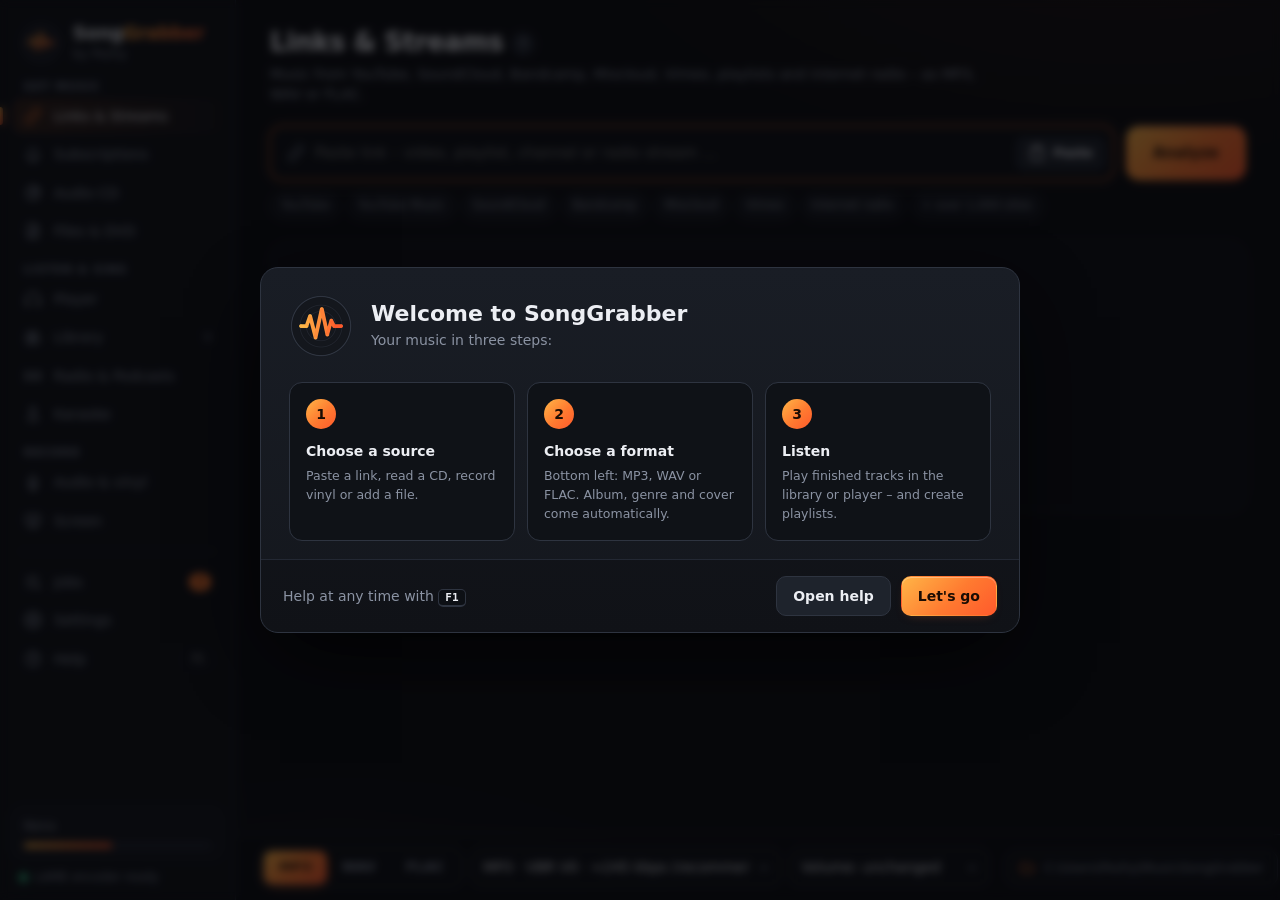
==== commit 76f72809: "1.13.0 (Entwicklung): Duett- und Battle-Modus, Playlists nach Sprache/Stimmung/Duetten, Offline-Scha" ====
--- a/ui/index.html
+++ b/ui/index.html
@@ -480,8 +480,10 @@
     <section class="page" id="page-karaoke">
       <header class="page-head">
         <div><h1>Karaoke</h1><p>Karaoke-Videos von YouTube – ohne Werbung. Mit ★ gemerkte Songs werden gespeichert und laufen auch ohne Internet, z. B. beim Camping.</p></div>
-        <div class="seg" id="kaTabs"><button data-t="songs" class="active">Songs</button><button data-t="lists">Playlists</button><button data-t="favs">★ Favoriten <b id="kaFavN"></b></button><button data-t="hist">Verlauf</button></div>
+        <div class="ka-headr"><button class="ka-offsw" id="kaOffline" role="switch" aria-checked="false" title="Nur gespeicherte Songs zeigen und spielen – auch die Handys sehen dann nur diese. Für Camping oder schlechtes WLAN."><i></i>Nur offline</button>
+        <div class="seg" id="kaTabs"><button data-t="songs" class="active">Songs</button><button data-t="lists">Playlists</button><button data-t="favs">★ Favoriten <b id="kaFavN"></b></button><button data-t="hist">Verlauf</button></div></div>
       </header>
+      <div class="ka-offnote" id="kaOffNote" hidden><svg><use href="#i-down"/></svg><span><b>Offline-Modus</b> – es laufen nur gespeicherte Songs, auch die Party-Handys sehen nur diese. Gespeichert wird mit ★, siehe <a href="#" id="kaOffFav">Favoriten</a>.</span></div>
 
       <div class="ka-layout">
         <div class="ka-main">
@@ -527,7 +529,8 @@
               <div class="search grow"><svg><use href="#i-search"/></svg><input id="kaPQ" placeholder="Playlist suchen – z. B. „Schlager“, „80er“, „Disney“ …"></div>
               <button class="primary" id="kaPGo">Suchen</button>
             </div>
-            <div class="chips rp-tags" id="kaStarters"></div>
+            <div class="ka-starters" id="kaStarters"></div>
+            <div class="ka-empty ka-offonly">Playlists kommen von YouTube und brauchen Internet. Im Offline-Modus findest du deine gespeicherten Songs unter „Songs“ und „★ Favoriten“.</div>
             <div class="ka-plhead" id="kaPlHead" hidden><button class="link" id="kaPlBack">← zurück zu den Playlists</button><b id="kaPlTitle"></b><div class="grow"></div><button class="ghost sm" id="kaPlAll"><svg><use href="#i-plus"/></svg>Alle in die Warteschlange</button></div>
             <div class="ka-grid" id="kaPl"></div>
           </div>
@@ -560,8 +563,10 @@
             </div>
           </div>
           <h4 id="kaWhoH">Wer singt?</h4>
+          <div class="seg ka-who" id="kaWho"><button data-w="solo" class="active">Solo</button><button data-w="duet" title="Zu zweit singen – gemeinsame Punkte">👥 Duett</button><button data-w="battle" title="Gegeneinander: Wechsel zur Hälfte, wer mehr Punkte hat, gewinnt">⚔️ Battle</button></div>
           <div class="ka-singer"><input id="kaSinger" list="kaSingers" placeholder="Name eingeben"><datalist id="kaSingers"></datalist></div>
-          <small class="muted">Neue Songs kommen mit diesem Namen in die Warteschlange.</small>
+          <div class="ka-singer ka-singer2" id="kaSinger2Wrap" hidden><span class="ka-and" id="kaAnd">&amp;</span><input id="kaSinger2" list="kaSingers" placeholder="Zweiter Name"></div>
+          <small class="muted" id="kaWhoHint">Neue Songs kommen mit diesem Namen in die Warteschlange.</small>
           <div class="ka-recopt">
             <label class="switch"><input type="checkbox" id="kaScoreOn"><i></i><span>🏆 Punkte nach jedem Song</span><small>hört aufs Mikrofon – nur zum Spaß</small></label>
             <label class="switch"><input type="checkbox" id="kaRecOn"><i></i><span>🔴 Beim Singen aufnehmen</span><small>Stimme + Musik als MP3</small></label>
@@ -970,7 +975,10 @@
 <article id="h-karaoke"><h2>Karaoke</h2>
 <p>Karaoke-Videos von YouTube singen – <b>ohne Werbung</b>, weil SongGrabber nur Bild und Ton holt und nicht den YouTube-Player lädt.</p>
 <ul><li><b>Songs</b>: Titel oder Interpret eingeben, z. B. „Atemlos“. „Karaoke“ hängt SongGrabber selbst an; Karaoke-Kanäle wie Sing King oder KaraFun kommen zuerst, normale Musikvideos ohne Text werden aussortiert. Klick aufs Bild oder <em>Singen</em> startet sofort.</li>
-<li><b>Playlists</b>: Fertige Listen zum Loslegen (Party-Hits, Schlager, 80er, Disney, Kinderlieder …) oder eigene Suche. <em>Alle in die Warteschlange</em> übernimmt die ganze Liste.</li>
+<li><b>Playlists</b>: Fertige Listen zum Loslegen, sortiert nach <em>Genre &amp; Jahrzehnt</em> (Party-Hits, Schlager, 80er, Disney …), <em>Sprache</em> (Deutsche Songs, Englische Hits, Spanisch, Italienisch …), <em>Stimmung</em> (Zum Mitgrölen, Ruhige Balladen, Gute Laune, Herzschmerz …) und <em>Duette</em> – oder eigene Suche. <em>Alle in die Warteschlange</em> übernimmt die ganze Liste.</li>
+<li><b>👥 Duett</b> (rechts unter <em>Wer singt?</em>): Zwei Namen eintragen – ihr singt den Song zusammen, die Punkte gelten für euch beide, und im Verlauf steht „Lea &amp; Tom“. Passende Songs gibt es unter <em>Playlists → Duette</em>.</li>
+<li><b>⚔️ Battle</b> (rechts unter <em>Wer singt?</em>): Zwei treten gegeneinander an und teilen sich einen Song. Eine Münze entscheidet, wer anfängt; kurz vor der Hälfte kommt „Gleich wechseln!“, dann singt der andere weiter. Am Ende zeigt SongGrabber beide Punktzahlen nebeneinander und krönt den Sieger 👑. Die Punkte laufen beim Battle immer mit, auch wenn „Punkte nach jedem Song“ aus ist. Am fairsten mit nur einem Mikrofon, das weitergereicht wird.</li>
+<li><b>Nur offline</b> (Schalter oben rechts): zeigt und spielt nur noch gespeicherte Songs (★ Favoriten mit „✓ offline“) – praktisch beim Camping oder bei schlechtem WLAN. Die Suche durchsucht dann nur die gespeicherten Songs, nicht gespeicherte Songs in der Warteschlange werden übersprungen, und im Party-Modus sehen die Handys auch nur die gespeicherten Songs. Nochmal klicken schaltet zurück.</li>
 <li><b>Wer singt?</b>: Namen eintragen – neue Songs kommen mit diesem Namen in die Warteschlange. Zu Beginn wird „Jetzt singt: …“ eingeblendet, kurz vor Schluss „Als Nächstes: …“. Nach dem Song geht es automatisch weiter.</li>
 <li><b>★ Favoriten & offline</b>: Ein Klick auf den Stern merkt den Song und speichert das Video (bis 720p) im Musik-Ordner unter <code>Karaoke</code>. Gespeicherte Favoriten laufen auch <b>ohne Internet</b> – praktisch beim Camping oder auf der Gartenparty. <em>Alle offline holen</em> lädt alle noch fehlenden auf einmal; der Fortschritt steht am Bild und in der Warteschlange.</li>
 <li><b>Vollbild</b>: Knopf, Doppelklick aufs Video oder <kbd>F11</kbd>; <kbd>Esc</kbd> beendet es. Im Vollbild verschwinden Mauszeiger und Bedienleiste nach kurzer Ruhe und kommen bei Mausbewegung zurück.</li>
@@ -1327,7 +1335,10 @@
 <article id="h-karaoke"><h2>Karaoke</h2>
 <p>Sing karaoke videos from YouTube – <b>without ads</b>, because SongGrabber only fetches picture and sound and doesn't load the YouTube player.</p>
 <ul><li><b>Songs</b>: enter a title or artist, e.g. “Dancing Queen”. SongGrabber adds “karaoke” itself; karaoke channels like Sing King or KaraFun come first, normal music videos without lyrics are filtered out. Click the picture or <em>Sing</em> to start right away.</li>
-<li><b>Playlists</b>: ready-made lists to get going (party hits, Schlager, 80s, Disney, children's songs …) or your own search. <em>Add all to queue</em> adds the whole list.</li>
+<li><b>Playlists</b>: ready-made lists to get going, sorted by <em>Genre &amp; decade</em> (party hits, Schlager, 80s, Disney …), <em>Language</em> (German songs, English hits, Spanish, Italian …), <em>Mood</em> (sing-along anthems, quiet ballads, feel-good, heartbreak …) and <em>Duets</em> – or your own search. <em>Add all to queue</em> adds the whole list.</li>
+<li><b>👥 Duet</b> (on the right under <em>Who's singing?</em>): enter two names – you sing the song together, the points count for both of you, and the history shows “Lea &amp; Tom”. Matching songs are under <em>Playlists → Duets</em>.</li>
+<li><b>⚔️ Battle</b> (on the right under <em>Who's singing?</em>): two people go head to head and share one song. A coin decides who starts; shortly before halfway “Switch coming up!” appears, then the other one takes over. At the end SongGrabber shows both scores side by side and crowns the winner 👑. Points always run in a battle, even if “Points after every song” is off. Fairest with a single microphone that gets passed on.</li>
+<li><b>Offline only</b> (switch at the top right): shows and plays only saved songs (★ favorites with “✓ offline”) – handy when camping or on bad Wi-Fi. Search then only looks through your saved songs, unsaved songs in the queue are skipped, and in party mode the phones see only the saved songs too. Click again to switch back.</li>
 <li><b>Who's singing?</b>: enter a name – new songs are added to the queue under this name. At the start “Now singing: …” is shown, shortly before the end “Up next: …”. After the song it continues automatically.</li>
 <li><b>★ Favorites &amp; offline</b>: a click on the star remembers the song and saves the video (up to 720p) in the music folder under <code>Karaoke</code>. Saved favorites also play <b>without internet</b> – handy when camping or at a garden party. <em>Make all available offline</em> downloads all missing ones at once; the progress is shown on the picture and in the queue.</li>
 <li><b>Fullscreen</b>: button, double-click on the video or <kbd>F11</kbd>; <kbd>Esc</kbd> exits. In fullscreen the mouse pointer and control bar disappear after a short while and come back when you move the mouse.</li>
--- a/ui/app.css
+++ b/ui/app.css
@@ -1418,3 +1418,47 @@
   .ka-key span,.ka-tempo span{min-width:44px;font-size:11.5px}
   #kaVol{width:72px}
 }
+
+/* ---- 1.13: Offline-Schalter, Duett/Battle, Playlist-Gruppen */
+.ka-headr{display:flex;align-items:center;gap:12px;flex-wrap:wrap;justify-content:flex-end}
+.ka-offsw{display:inline-flex;align-items:center;gap:9px;height:36px;padding:0 14px 0 10px;border-radius:10px;border:1px solid var(--line);background:var(--panel);color:var(--muted);font-weight:600;font-size:13px;cursor:pointer;transition:color .15s,border-color .15s,background-color .15s}
+.ka-offsw i{width:30px;height:18px;border-radius:10px;background:rgba(255,255,255,.12);position:relative;transition:background-color .2s var(--ease-out)}
+.ka-offsw i::after{content:"";position:absolute;top:2px;left:2px;width:14px;height:14px;border-radius:50%;background:#C9CED8;transition:transform .2s var(--ease-out),background-color .2s}
+.ka-offsw:hover{color:var(--text)}
+.ka-offsw.on{color:var(--text);border-color:rgba(80,200,140,.55);background:rgba(80,200,140,.1)}
+.ka-offsw.on i{background:#2FA56E}
+.ka-offsw.on i::after{transform:translateX(12px);background:#fff}
+.ka-offsw:active{transform:scale(.97)}
+.ka-offnote{display:flex;align-items:center;gap:10px;margin:-8px 0 16px;padding:10px 14px;border-radius:12px;border:1px solid rgba(80,200,140,.35);background:rgba(80,200,140,.08);font-size:13px;color:var(--muted)}
+.ka-offnote svg{width:18px;height:18px;stroke:#5FD39A;flex:none}
+.ka-offnote b{color:var(--text)}
+.ka-offnote a{color:#7FE0B0}
+.ka-card.na{opacity:.42;filter:grayscale(.7)}
+.ka-card.na .ka-act button[data-a=sing],.ka-card.na .ka-act button[data-a=q]{pointer-events:none}
+.ka-offonly{display:none}
+.ka-offmode .ka-offonly{display:block}
+.ka-offmode #kaLists .rp-bar,.ka-offmode #kaStarters,.ka-offmode #kaPl,.ka-offmode #kaPlHead,.ka-offmode #kaMode{display:none!important}
+.ka-q small .warn{color:#F0A35E}
+.ka-starters{display:grid;gap:8px;margin-bottom:18px}
+.ka-stg{display:flex;align-items:baseline;gap:12px}
+.ka-stg>small{flex:none;width:128px;color:var(--dim);font-size:11px;font-weight:650;letter-spacing:.7px;text-transform:uppercase}
+.ka-stg .chips{margin:0}
+@media (max-width:1100px){.ka-stg{display:block}.ka-stg>small{display:block;margin-bottom:5px}}
+.ka-who{display:flex;margin:2px 0 10px}
+.ka-who button{flex:1;padding:7px 6px;font-size:12.5px;letter-spacing:.2px}
+.ka-singer2{display:flex;align-items:center;gap:8px;margin-top:8px}
+.ka-and{flex:none;width:28px;text-align:center;font:700 13px var(--disp);color:var(--accent2)}
+.ka-battle .sc-card{min-width:min(560px,90%)}
+.bt-cols{display:grid;grid-template-columns:1fr auto 1fr;align-items:center;gap:1.2em;margin:1.3em 0 .2em}
+.bt-col{position:relative;padding:1em .6em .9em;border-radius:1em;border:1px solid rgba(255,255,255,.08);background:rgba(255,255,255,.03);transition:border-color .3s}
+.bt-col small{display:block;color:var(--text);font:650 1.15em var(--disp);margin-bottom:.15em;overflow:hidden;text-overflow:ellipsis;white-space:nowrap}
+.bt-col .sc-n{font-size:3.6em}
+.bt-col .sc-stars{font-size:1.2em}
+.bt-col em{display:block;font-style:normal;color:var(--muted);font-size:.85em}
+.bt-col.win{border-color:rgba(255,181,71,.55);background:rgba(255,150,60,.08);box-shadow:0 0 40px -14px rgba(255,150,60,.7)}
+.bt-crown{position:absolute;top:-.85em;left:50%;transform:translateX(-50%);font-size:1.6em;font-style:normal;animation:sc-in .5s 1.4s ease-out both}
+.bt-vs{font:800 1.3em var(--disp);color:var(--dim)}
+.bt-res{display:block;font-size:1.35em!important;margin:.6em 0 1em!important;color:var(--text)!important}
+@media (prefers-reduced-motion:reduce){.bt-crown{animation:none}}
+.ka-offmode #kaHint{display:none}
+.ka-grid>.ka-empty{grid-column:1/-1}
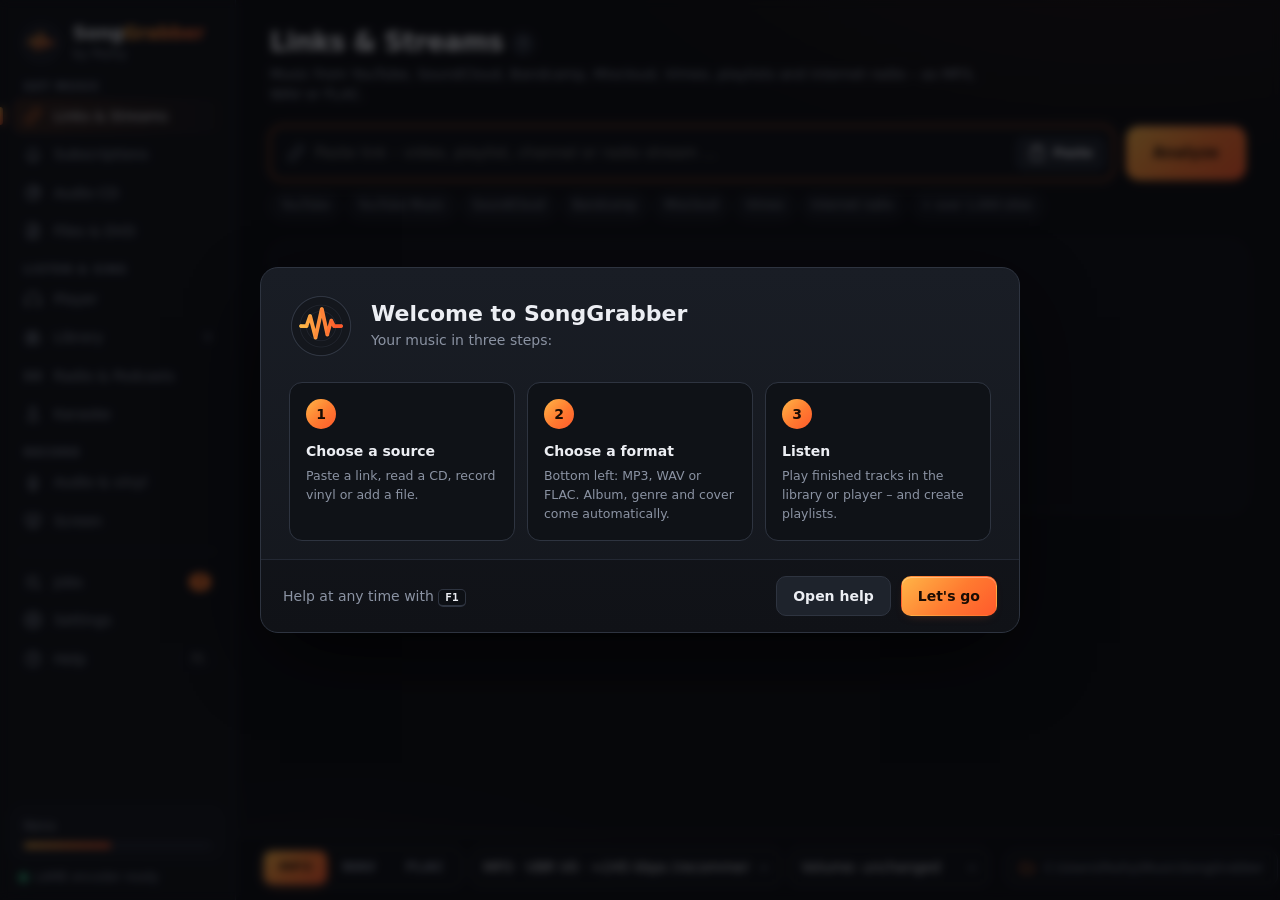
==== commit ee4d51a9: "1.13.1: Party-Wünsche in Wunsch-Reihenfolge (Fair abwechseln als Schalter), Warteschlange umsortierb" ====
--- a/ui/index.html
+++ b/ui/index.html
@@ -559,6 +559,7 @@
               <div class="ka-qr" id="kaQr" title="Mit der Handy-Kamera scannen"></div>
               <div class="ka-purl"><b>Scannen und mitsingen</b><small id="kaPUrl"></small><small class="hint">Handy im selben WLAN wie dieser Rechner. Fragt Windows nach der Firewall: <b>Zulassen</b>.</small></div>
               <div class="ka-pchips" id="kaPChips"></div>
+              <label class="switch ka-pfair"><input type="checkbox" id="kaFair"><i></i><span>Fair abwechseln</span><small>wer noch nicht dran war, kommt zuerst – sonst gilt: wer zuerst wünscht, singt zuerst</small></label>
               <div class="ka-pact"><button class="ghost sm" id="kaPartyTv" title="QR-Code groß auf dem Fernseher zeigen"><svg><use href="#i-tv"/></svg>Auf den Fernseher</button><div class="grow"></div><button class="link" id="kaPartyEnd">Party beenden</button></div>
             </div>
           </div>
@@ -986,7 +987,7 @@
 <li><b>Mich aufnehmen</b>: Rechts <em>🔴 Beim Singen aufnehmen</em> einschalten – dann wird jeder Song mit Musik und deiner Stimme als MP3 gespeichert (Musik-Ordner → <code>Karaoke-Aufnahmen</code>, mit Name und Titel), auf Wunsch zusätzlich als Video (MP4). Oder während des Songs auf den roten Aufnahme-Knopf klicken. Oben links im Video steht dann „REC“ mit Mikrofon-Pegel. Danach erscheinen die Aufnahmen rechts: <em>Anhören</em>, Stimme lauter/leiser nachträglich anpassen, im Ordner zeigen oder löschen. Das Mikrofon ist das unter „Bildschirm“ gewählte (sonst das Standard-Mikrofon). Mit Kopfhörer klingt es am besten; über Lautsprecher nimmt das Mikro die Musik im Raum mit auf. Wird während der Aufnahme pausiert oder gespult, gibt es nur die MP3, kein Video.</li>
 <li><b>Zeitleiste & Tasten</b>: Die Leiste zeigt, wie lange der Song noch läuft, und lässt sich ziehen. <kbd>Leertaste</kbd> Pause, <kbd>←</kbd>/<kbd>→</kbd> 5 Sekunden spulen, <kbd>↑</kbd>/<kbd>↓</kbd> lauter/leiser, <kbd>N</kbd> nächster Song (in Best-of-Videos: nächster Song im Video). Mit der Maus geht dasselbe über ⏮ / ⏭ unter dem Video. Die Lautstärke wird gemerkt.</li>
 <li><b>Tonart</b> (♭ / ♯ in der Bedienleiste oder Tasten <kbd>−</kbd> / <kbd>+</kbd>): stellt den Song bis zu 6 Halbtöne tiefer oder höher – das Tempo bleibt gleich. Ist ein Song zu hoch, einfach 2–3 Schritte tiefer. Ein Klick auf die Zahl holt die Original-Tonart zurück. SongGrabber merkt sich die Tonart je Song.</li>
-<li><b>🎉 Party-Modus</b> (rechts oben <em>Party starten</em>): Ein QR-Code erscheint – Gäste scannen ihn mit der Handy-Kamera, tragen einmal ihren Namen ein und wünschen sich Songs direkt vom Handy, ohne App und ohne Tippen am Rechner. Jeder Wunsch gehört automatisch zu diesem Handy. Die Reihenfolge ist fair: Wer noch nicht dran war, kommt zuerst, auch wenn andere schon mehrere Songs gewünscht haben (höchstens 6 offene Wünsche pro Handy). Vor jedem Song zeigt SongGrabber „Als Nächstes: Name“ mit Countdown, und das Handy meldet „Du bist als Nächstes dran!“. <em>Auf den Fernseher</em> zeigt den QR-Code groß, solange noch nichts läuft. Wer kein Handy hat, wird wie bisher unter <em>Sänger ohne Handy</em> eingetragen. Die Handys müssen im selben WLAN sein wie der Rechner (geht auch ohne Internet, z. B. über den Hotspot des Laptops – dann nur mit gespeicherten ★ Favoriten). Beim ersten Mal fragt Windows nach der Firewall: <b>Zulassen</b> klicken. <em>Party beenden</em> sperrt den Zugang wieder; jede Party hat einen neuen Code.</li>
+<li><b>🎉 Party-Modus</b> (rechts oben <em>Party starten</em>): Ein QR-Code erscheint – Gäste scannen ihn mit der Handy-Kamera, tragen einmal ihren Namen ein und wünschen sich Songs direkt vom Handy, ohne App und ohne Tippen am Rechner. Jeder Wunsch gehört automatisch zu diesem Handy. Die Warteschlange läuft in der Reihenfolge der Wünsche: Wer zuerst wünscht, singt zuerst (höchstens 6 offene Wünsche pro Handy). Mit dem Schalter <em>Fair abwechseln</em> kommt stattdessen zuerst dran, wer noch nicht gesungen hat. Songs in der Warteschlange lassen sich mit der Maus an eine andere Stelle ziehen. Vor jedem Song zeigt SongGrabber „Als Nächstes: Name“ mit Countdown, und das Handy meldet „Du bist als Nächstes dran!“. <em>Auf den Fernseher</em> zeigt den QR-Code groß, solange noch nichts läuft. Wer kein Handy hat, wird wie bisher unter <em>Sänger ohne Handy</em> eingetragen. Die Handys müssen im selben WLAN sein wie der Rechner (geht auch ohne Internet, z. B. über den Hotspot des Laptops – dann nur mit gespeicherten ★ Favoriten). Beim ersten Mal fragt Windows nach der Firewall: <b>Zulassen</b> klicken. <em>Party beenden</em> sperrt den Zugang wieder; jede Party hat einen neuen Code.</li>
 <li><b>Tempo</b> (− / + neben der Tonart oder Tasten <kbd>[</kbd> / <kbd>]</kbd>): 75–125 %, die Tonart bleibt gleich – gut zum Üben schneller Songs. Wird je Song gemerkt. Mit geändertem Tempo entsteht beim Aufnehmen nur die MP3, kein Video.</li>
 <li><b>Fernseher</b> (Knopf mit dem Bildschirm oder Taste <kbd>T</kbd>): Das Video läuft im Vollbild auf dem zweiten Bildschirm – Fernseher oder Beamer per HDMI anschließen und in Windows mit <kbd>Win</kbd>+<kbd>P</kbd> <b>Erweitern</b> wählen. Auf dem Laptop bleiben Warteschlange, Suche und Bedienung; „Jetzt singt …“ und die Punkte erscheinen groß auf dem Fernseher. <kbd>Esc</kbd> am Fernseher oder <em>Wieder hier zeigen</em> beendet den Modus. Den Knopf <em>Fernseher</em> gibt es auch unter der Warteschlange, um ihn schon vor dem ersten Song einzuschalten.</li>
 <li><b>🏆 Punkte nach jedem Song</b> (rechts einschalten): SongGrabber hört beim Singen aufs Mikrofon und zeigt am Songende 30–100 Punkte mit Sternen. <em>Treffsicher</em> = wie sauber die Töne sitzen, <em>Dabei</em> = wie viel gesungen wurde, <em>Ruhige Töne</em> = wie gleichmäßig lange Töne gehalten werden. Das ist eine Spaß-Wertung ohne Vergleich mit der Original-Melodie. Mit Kopfhörer wird sie genauer, weil das Mikro dann nur dich hört.</li>
@@ -1346,7 +1347,7 @@
 <li><b>Record me</b>: on the right, turn on <em>🔴 Record while singing</em> – every song is then saved with music and your voice as MP3 (music folder → <code>Karaoke-Aufnahmen</code>, with name and title), optionally also as video (MP4). Or click the red record button during the song. “REC” with the microphone level then appears at the top left of the video. Afterwards the recordings appear on the right: <em>Play</em>, make the voice louder/quieter afterwards, show in folder or delete. The microphone is the one chosen under “Screen” (otherwise the default microphone). It sounds best with headphones; through speakers the mic also picks up the music in the room. If you pause or seek during the recording, you only get the MP3, no video.</li>
 <li><b>Timeline &amp; keys</b>: the bar shows how long the song has left and can be dragged. <kbd>Space</kbd> pause, <kbd>←</kbd>/<kbd>→</kbd> seek 5 seconds, <kbd>↑</kbd>/<kbd>↓</kbd> louder/quieter, <kbd>N</kbd> next song (in best-of videos: next song within the video). With the mouse use ⏮ / ⏭ below the video. The volume is remembered.</li>
 <li><b>Key</b> (♭ / ♯ in the control bar or the <kbd>−</kbd> / <kbd>+</kbd> keys): shifts the song up to 6 semitones lower or higher – the tempo stays the same. If a song is too high, just go 2–3 steps down. A click on the number restores the original key. SongGrabber remembers the key per song.</li>
-<li><b>🎉 Party mode</b> (<em>Start party</em> at the top right): a QR code appears – guests scan it with their phone camera, enter their name once and request songs right from the phone, with no app and no typing at the computer. Every request automatically belongs to that phone. The order is fair: whoever hasn't sung yet goes first, even if others have requested several songs (at most 6 open requests per phone). Before every song SongGrabber shows “Up next: name” with a countdown, and the phone says “You're up next!”. <em>On the TV</em> shows the QR code large while nothing is playing. People without a phone are added as before under <em>Singers without a phone</em>. The phones must be on the same Wi-Fi as the computer (works without internet too, e.g. via the laptop's hotspot – then only with saved ★ favorites). The first time, Windows asks about the firewall: click <b>Allow</b>. <em>End party</em> locks access again; every party gets a new code.</li>
+<li><b>🎉 Party mode</b> (<em>Start party</em> at the top right): a QR code appears – guests scan it with their phone camera, enter their name once and request songs right from the phone, with no app and no typing at the computer. Every request automatically belongs to that phone. The queue follows the order of requests: first requested, first sung (at most 6 open requests per phone). With the <em>Take turns fairly</em> switch, whoever hasn't sung yet goes first instead. Drag songs in the queue with the mouse to move them. Before every song SongGrabber shows “Up next: name” with a countdown, and the phone says “You're up next!”. <em>On the TV</em> shows the QR code large while nothing is playing. People without a phone are added as before under <em>Singers without a phone</em>. The phones must be on the same Wi-Fi as the computer (works without internet too, e.g. via the laptop's hotspot – then only with saved ★ favorites). The first time, Windows asks about the firewall: click <b>Allow</b>. <em>End party</em> locks access again; every party gets a new code.</li>
 <li><b>Tempo</b> (− / + next to the key or the <kbd>[</kbd> / <kbd>]</kbd> keys): 75–125 %, the key stays the same – good for practicing fast songs. Remembered per song. With a changed tempo, recording only produces the MP3, no video.</li>
 <li><b>TV</b> (screen button or the <kbd>T</kbd> key): the video plays fullscreen on the second screen – connect a TV or projector via HDMI and choose <b>Extend</b> in Windows with <kbd>Win</kbd>+<kbd>P</kbd>. Queue, search and controls stay on the laptop; “Now singing …” and the points appear large on the TV. <kbd>Esc</kbd> on the TV or <em>Show here again</em> ends the mode. The <em>TV</em> button is also below the queue, so you can turn it on before the first song.</li>
 <li><b>🏆 Points after every song</b> (turn on at the right): SongGrabber listens to the microphone while you sing and shows 30–100 points with stars at the end of the song. <em>On pitch</em> = how cleanly the notes hit, <em>Singing</em> = how much was sung, <em>Steady notes</em> = how evenly long notes are held. It's a fun rating without comparing to the original melody. With headphones it's more accurate, because the mic only hears you.</li>
--- a/ui/app.css
+++ b/ui/app.css
@@ -1199,7 +1199,7 @@
 .ka-stage.full{position:fixed;inset:0;z-index:80;border-radius:0;margin:0;display:flex;flex-direction:column;background:#000;border:0}
 .ka-stage.full .ka-vid{flex:1;max-height:none;aspect-ratio:auto;width:100%}
 .ka-stage.full .ka-over{font-size:34px;top:28px}
-.ka-stage.full .ka-ctrl{background:#0b0b10;opacity:.25;transition:opacity .3s}
+.ka-stage.full .ka-ctrl{background:#0b0b10;opacity:1;transition:opacity .3s}
 .ka-stage.full .ka-ctrl:hover{opacity:1}
 @media (max-width:1180px){.ka-layout{grid-template-columns:1fr}.ka-side{position:static}}
 .ka-q > div{min-width:0}
@@ -1208,7 +1208,7 @@
 .ka-seek{display:grid;grid-template-columns:52px 1fr 60px;align-items:center;gap:10px;padding:8px 14px 0;font:12px var(--mono);color:var(--muted);background:var(--panel)}
 .ka-seek span:last-child{text-align:right}
 .ka-ctrl{background:var(--panel);border-top:0}
-.ka-stage.full .ka-seek{background:#0b0b10;opacity:.25;transition:opacity .3s}
+.ka-stage.full .ka-seek{background:#0b0b10;opacity:1;transition:opacity .3s}
 .ka-stage.full .ka-seek:hover,.ka-stage.full:hover .ka-seek{opacity:1}
 .ka-stage.full.idle,.ka-stage.full.idle *{cursor:none}
 .ka-stage.full.idle .ka-ctrl,.ka-stage.full.idle .ka-seek{opacity:0}
@@ -1462,3 +1462,7 @@
 @media (prefers-reduced-motion:reduce){.bt-crown{animation:none}}
 .ka-offmode #kaHint{display:none}
 .ka-grid>.ka-empty{grid-column:1/-1}
+.ka-q[draggable=true]{cursor:grab}
+.ka-q.drag{opacity:.45}
+.ka-q.over{box-shadow:inset 0 2px 0 var(--accent)}
+.ka-pfair{margin:10px 0 2px}
